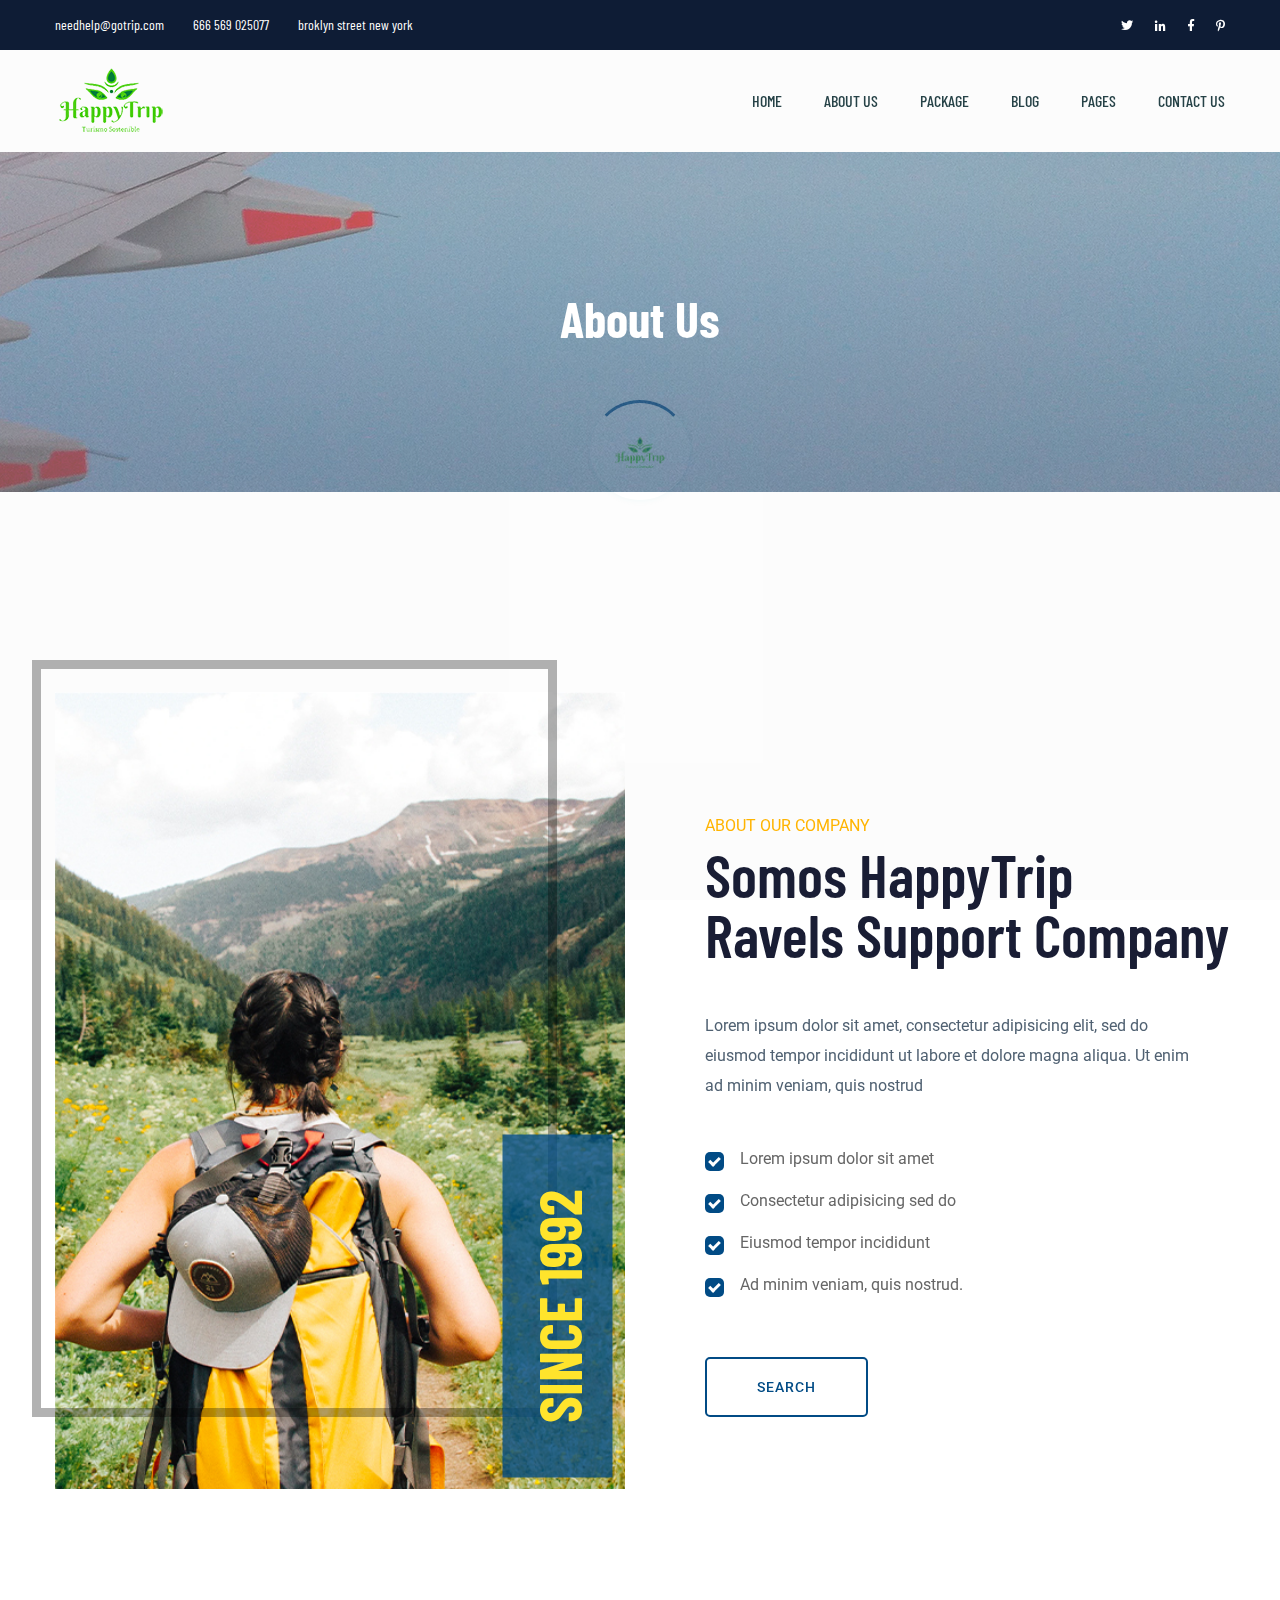
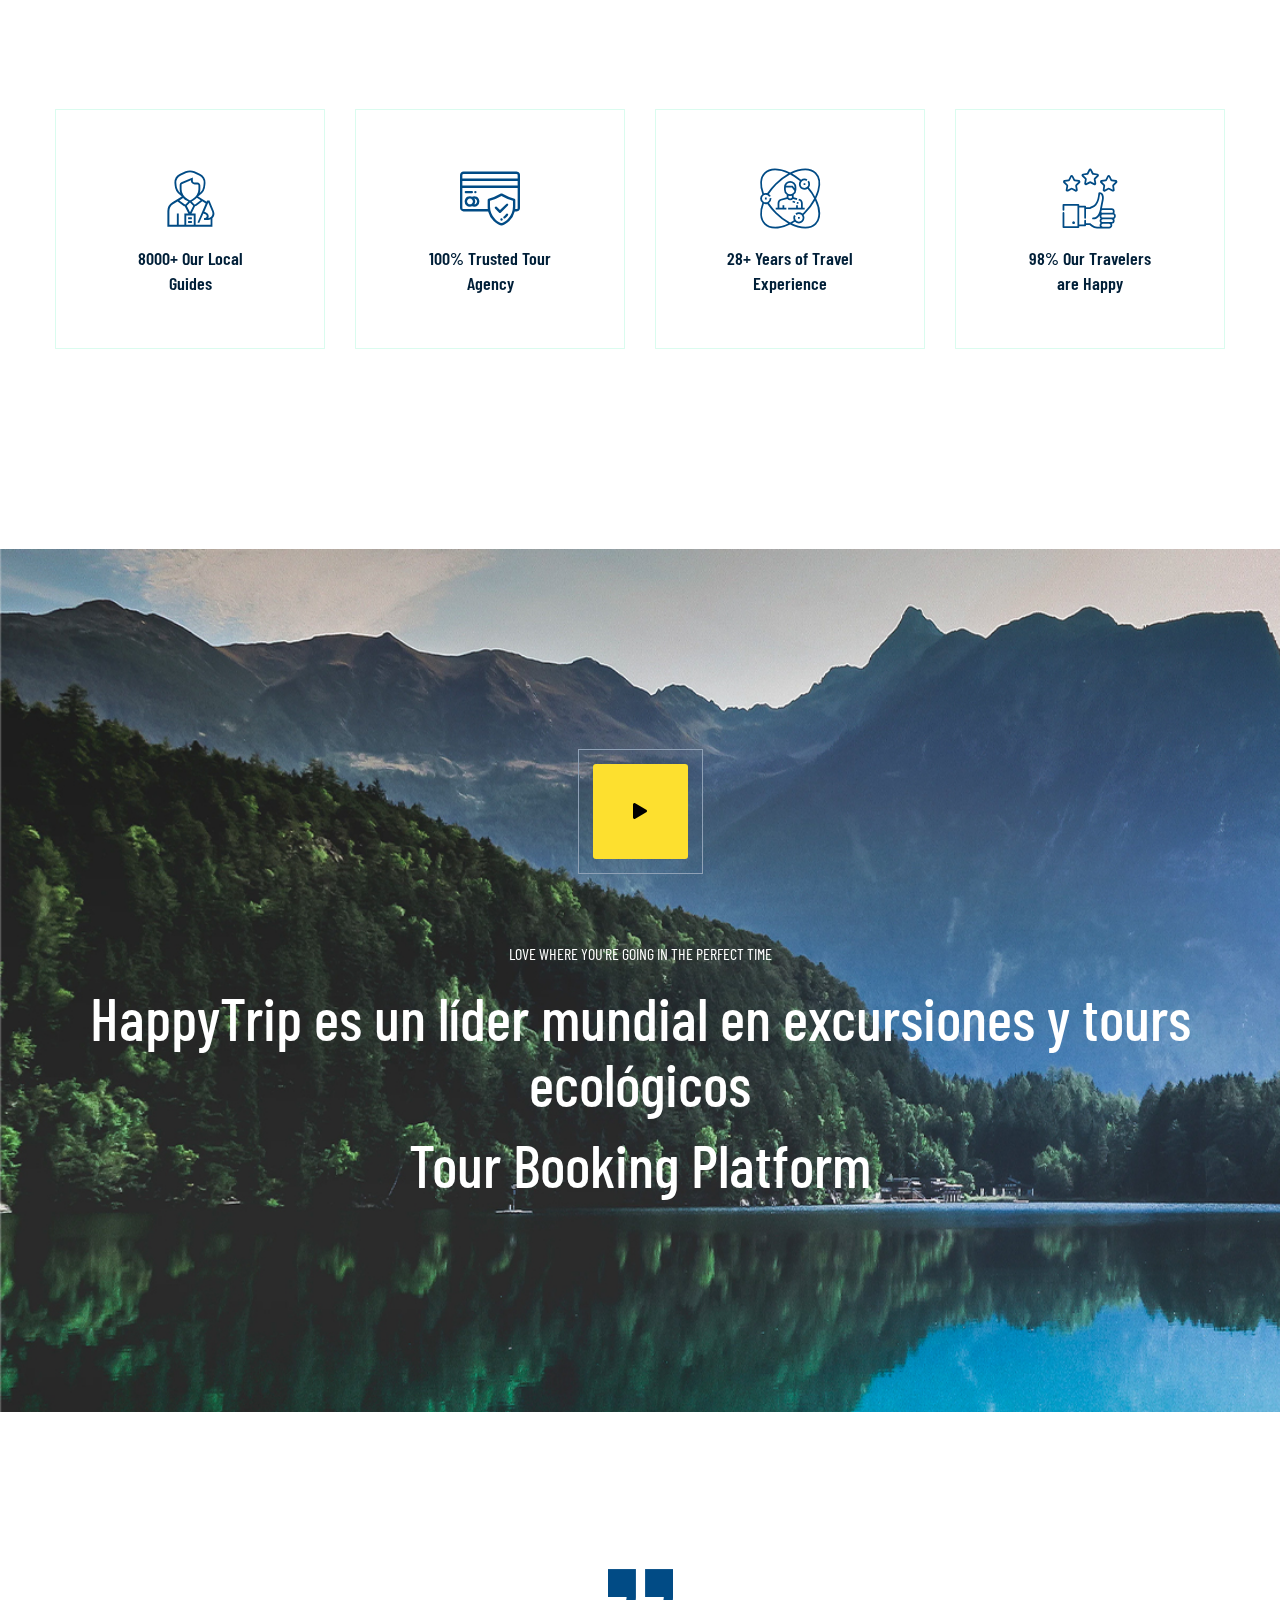
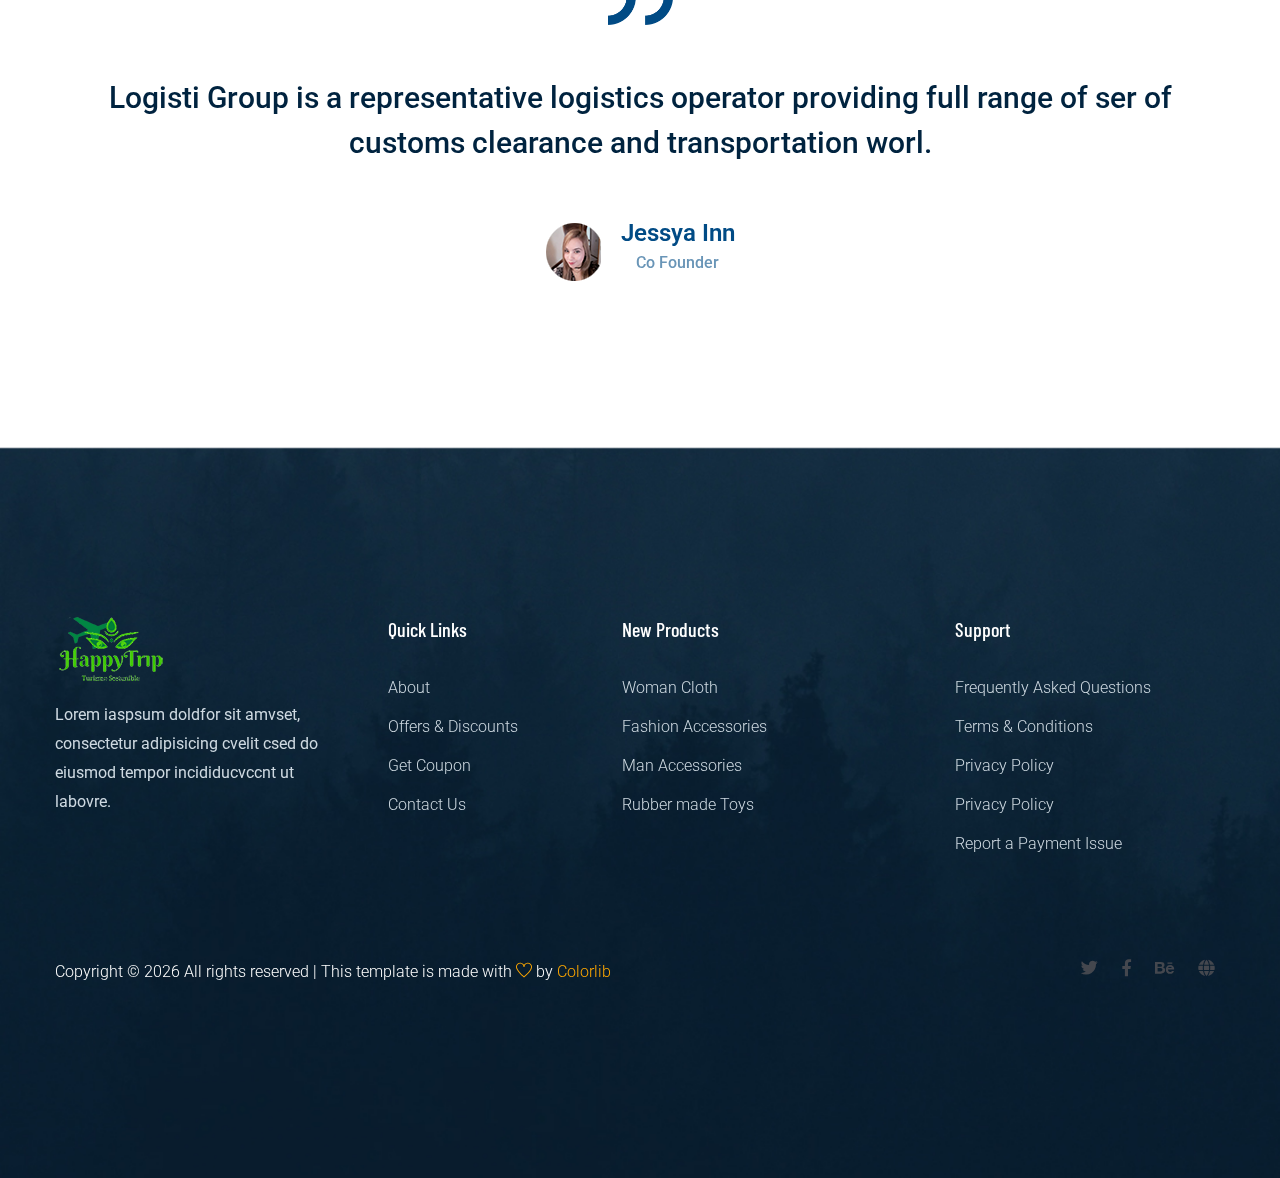
==== about.html @ dbd49edf "firts commit" ====
<!doctype html>
<html class="no-js" lang="zxx">

<head>
    <meta charset="utf-8">
    <meta http-equiv="x-ua-compatible" content="ie=edge">
    <title>Travel HTML-5 Template </title>
    <meta name="description" content="">
    <meta name="viewport" content="width=device-width, initial-scale=1">
    <link rel="manifest" href="site.webmanifest">
    <link rel="shortcut icon" type="image/x-icon" href="assets/img/favicon.ico">

    <!-- CSS here -->
    <link rel="stylesheet" href="assets/css/bootstrap.min.css">
    <link rel="stylesheet" href="assets/css/owl.carousel.min.css">
    <link rel="stylesheet" href="assets/css/flaticon.css">
    <link rel="stylesheet" href="assets/css/slicknav.css">
    <link rel="stylesheet" href="assets/css/animate.min.css">
    <link rel="stylesheet" href="assets/css/magnific-popup.css">
    <link rel="stylesheet" href="assets/css/fontawesome-all.min.css">
    <link rel="stylesheet" href="assets/css/themify-icons.css">
    <link rel="stylesheet" href="assets/css/slick.css">
    <link rel="stylesheet" href="assets/css/nice-select.css">
    <link rel="stylesheet" href="assets/css/style.css">
</head>

<body>
    <!-- Preloader Start -->
    <div id="preloader-active">
        <div class="preloader d-flex align-items-center justify-content-center">
            <div class="preloader-inner position-relative">
                <div class="preloader-circle"></div>
                <div class="preloader-img pere-text">
                    <img src="assets/img/logo/logo.png" alt="">
                </div>
            </div>
        </div>
    </div>
    <!-- Preloader Start -->
    <header>
        <!-- Header Start -->
        <div class="header-area">
            <div class="main-header ">
                <div class="header-top top-bg d-none d-lg-block">
                    <div class="container">
                        <div class="row justify-content-between align-items-center">
                            <div class="col-lg-8">
                                <div class="header-info-left">
                                    <ul>
                                        <li>needhelp@gotrip.com</li>
                                        <li>666 569 025077</li>
                                        <li>broklyn street new york</li>
                                    </ul>
                                </div>
                            </div>
                            <div class="col-lg-4">
                                <div class="header-info-right f-right">
                                    <ul class="header-social">
                                        <li><a href="#"><i class="fab fa-twitter"></i></a></li>
                                        <li><a href="#"><i class="fab fa-linkedin-in"></i></a></li>
                                        <li><a href="#"><i class="fab fa-facebook-f"></i></a></li>
                                        <li> <a href="#"><i class="fab fa-pinterest-p"></i></a></li>
                                    </ul>
                                </div>
                            </div>
                        </div>
                    </div>
                </div>
                <div class="header-bottom  header-sticky">
                    <div class="container">
                        <div class="row align-items-center">
                            <!-- Logo -->
                            <div class="col-xl-2 col-lg-2 col-md-1">
                                <div class="logo">
                                    <a href="index.html"><img src="assets/img/logo/logo.png" alt=""></a>
                                </div>
                            </div>
                            <div class="col-xl-10 col-lg-10 col-md-10">
                                <!-- Main-menu -->
                                <div class="main-menu f-right d-none d-lg-block">
                                    <nav>
                                        <ul id="navigation">
                                            <li><a href="index.html">Home</a></li>
                                            <li><a href="about.html">About US</a></li>
                                            <li><a href="packages.html">Package</a></li>
                                            <li><a href="blog.html">Blog</a>
                                                <ul class="submenu">
                                                    <li><a href="blog.html">Blog</a></li>
                                                    <li><a href="single-blog.html">Blog Details</a></li>
                                                </ul>
                                            </li>
                                            <li><a href="#">Pages</a>
                                                <ul class="submenu">
                                                    <li><a href="elements.html">Element</a></li>
                                                </ul>
                                            </li>
                                            <li><a href="contact.html">Contact Us</a></li>
                                        </ul>
                                    </nav>
                                </div>
                            </div>
                            <!-- Mobile Menu -->
                            <div class="col-12">
                                <div class="mobile_menu d-block d-lg-none"></div>
                            </div>
                        </div>
                    </div>
                </div>
            </div>
        </div>
        <!-- Header End -->
    </header>

    <main>

        <!-- slider Area Start-->
        <div class="slider-area ">
            <!-- Mobile Menu -->
            <div class="single-slider slider-height2 d-flex align-items-center" data-background="assets/img/hero/about.jpg">
                <div class="container">
                    <div class="row">
                        <div class="col-xl-12">
                            <div class="hero-cap text-center">
                                <h2>About Us</h2>
                            </div>
                        </div>
                    </div>
                </div>
            </div>
        </div>
        <!-- slider Area End-->
        <!-- Support Company Start-->
        <div class="support-company-area servic-padding fix">
            <div class="container">
                <div class="row align-items-center">
                    <div class="col-xl-6 col-lg-6">
                        <div class="support-location-img mb-50">
                            <img src="assets/img/service/support-img.jpg" alt="">
                            <div class="support-img-cap">
                                <span>Since 1992</span>
                            </div>
                        </div>
                    </div>
                    <div class="col-xl-6 col-lg-6">
                        <div class="right-caption">
                            <!-- Section Tittle -->
                            <div class="section-tittle section-tittle2">
                                <span>About Our Company</span>
                                <h2>Somos HappyTrip <br>Ravels Support Company</h2>
                            </div>
                            <div class="support-caption">
                                <p>Lorem ipsum dolor sit amet, consectetur adipisicing elit, sed do eiusmod tempor incididunt ut labore et dolore magna aliqua. Ut enim ad minim veniam, quis nostrud</p>
                                <div class="select-suport-items">
                                    <label class="single-items">Lorem ipsum dolor sit amet
                                        <input type="checkbox" checked="checked active">
                                        <span class="checkmark"></span>
                                    </label>
                                    <label class="single-items">Consectetur adipisicing sed do
                                        <input type="checkbox" checked="checked active">
                                        <span class="checkmark"></span>
                                    </label>
                                    <label class="single-items">Eiusmod tempor incididunt
                                        <input type="checkbox" checked="checked active">
                                        <span class="checkmark"></span>
                                    </label>
                                    <label class="single-items">Ad minim veniam, quis nostrud.
                                        <input type="checkbox" checked="checked active">
                                        <span class="checkmark"></span>
                                    </label>
                                </div>
                                <a href="#" class="btn border-btn">Search</a>
                            </div>
                        </div>
                    </div>
                </div>
            </div>
        </div>
        <!-- Support Company End-->
        <!-- Our Services Start -->
        <div class="our-services place-padding">
            <div class="container">
                <div class="row d-flex justify-contnet-center">
                    <div class="col-xl-3 col-lg-3 col-md-3 col-sm-6">
                        <div class="single-services text-center mb-30">
                            <div class="services-ion">
                                <span class="flaticon-tour"></span>
                            </div>
                            <div class="services-cap">
                                <h5>8000+ Our Local<br>Guides</h5>
                            </div>
                        </div>
                    </div>
                    <div class="col-xl-3 col-lg-3 col-md-3 col-sm-6">
                        <div class="single-services text-center mb-30">
                            <div class="services-ion">
                                <span class="flaticon-pay"></span>
                            </div>
                            <div class="services-cap">
                                <h5>100% Trusted Tour<br>Agency</h5>
                            </div>
                        </div>
                    </div>
                    <div class="col-xl-3 col-lg-3 col-md-3 col-sm-6">
                        <div class="single-services text-center mb-30">
                            <div class="services-ion">
                                <span class="flaticon-experience"></span>
                            </div>
                            <div class="services-cap">
                                <h5>28+ Years of Travel<br>Experience</h5>
                            </div>
                        </div>
                    </div>
                    <div class="col-xl-3 col-lg-3 col-md-3 col-sm-6">
                        <div class="single-services text-center mb-30">
                            <div class="services-ion">
                                <span class="flaticon-good"></span>
                            </div>
                            <div class="services-cap">
                                <h5>98% Our Travelers<br>are Happy</h5>
                            </div>
                        </div>
                    </div>
                </div>
            </div>
        </div>
        <!-- Our Services End -->
        <!-- Video Start Arera -->
        <div class="video-area video-bg pt-200 pb-200" data-background="assets/img/service/video-bg.jpg">
            <div class="container">
                <div class="row">
                    <div class="col-xl-12">
                        <div class="video-caption text-center">
                            <div class="video-icon">
                                <a class="popup-video" href="https://www.youtube.com/watch?v=1aP-TXUpNoU" tabindex="0"><i class="fas fa-play"></i></a>
                            </div>
                            <p class="pera1">Love where you're going in the perfect time</p>
                            <p class="pera2">HappyTrip es un líder mundial en excursiones y tours ecológicos</p>
                            <p class="pera3"> Tour Booking Platform</p>
                        </div>
                    </div>
                </div>
            </div>
        </div>
        <!-- Video Start End -->
        <!-- Testimonial Start -->
        <div class="testimonial-area testimonial-padding">
            <div class="container ">
                <div class="row d-flex justify-content-center">
                    <div class="col-xl-11 col-lg-11 col-md-9">
                        <div class="h1-testimonial-active">
                            <!-- Single Testimonial -->
                            <div class="single-testimonial text-center">
                                <!-- Testimonial Content -->
                                <div class="testimonial-caption ">
                                    <div class="testimonial-top-cap">
                                        <img src="assets/img/icon/testimonial.png" alt="">
                                        <p>Logisti Group is a representative logistics operator providing full range of ser of customs clearance and transportation worl.</p>
                                    </div>
                                    <!-- founder -->
                                    <div class="testimonial-founder d-flex align-items-center justify-content-center">
                                        <div class="founder-img">
                                            <img src="assets/img/testmonial/Homepage_testi.png" alt="">
                                        </div>
                                        <div class="founder-text founder-text2">
                                            <span>Jessya Inn</span>
                                            <p>Co Founder</p>
                                        </div>
                                    </div>
                                </div>
                            </div>
                            <!-- Single Testimonial -->
                            <div class="single-testimonial text-center">
                                <!-- Testimonial Content -->
                                <div class="testimonial-caption ">
                                    <div class="testimonial-top-cap">
                                        <img src="assets/img/icon/testimonial.png" alt="">
                                        <p>Logisti Group is a representative logistics operator providing full range of ser of customs clearance and transportation worl.</p>
                                    </div>
                                    <!-- founder -->
                                    <div class="testimonial-founder d-flex align-items-center justify-content-center">
                                        <div class="founder-img">
                                            <img src="assets/img/testmonial/Homepage_testi.png" alt="">
                                        </div>
                                        <div class="founder-text founder-text2">
                                            <span>Jessya Inn</span>
                                            <p>Co Founder</p>
                                        </div>
                                    </div>
                                </div>
                            </div>
                        </div>
                    </div>
                </div>
            </div>
        </div>
        <!-- Testimonial End -->
    </main>
    <footer>

        <!-- Footer Start-->
        <div class="footer-area footer-padding footer-bg" data-background="assets/img/service/footer_bg.jpg">
            <div class="container">
                <div class="row d-flex justify-content-between">
                    <div class="col-xl-3 col-lg-3 col-md-5 col-sm-6">
                        <div class="single-footer-caption mb-50">
                            <div class="single-footer-caption mb-30">
                                <!-- logo -->
                                <div class="footer-logo">
                                    <a href="index.html"><img src="assets/img/logo/logo2_footer.png" alt=""></a>
                                </div>
                                <div class="footer-tittle">
                                    <div class="footer-pera">
                                        <p>Lorem iaspsum doldfor sit amvset, consectetur adipisicing cvelit csed do eiusmod tempor incididucvccnt ut labovre.</p>
                                    </div>
                                </div>
                            </div>
                        </div>
                    </div>
                    <div class="col-xl-2 col-lg-3 col-md-3 col-sm-5">
                        <div class="single-footer-caption mb-50">
                            <div class="footer-tittle">
                                <h4>Quick Links</h4>
                                <ul>
                                    <li><a href="#">About</a></li>
                                    <li><a href="#"> Offers & Discounts</a></li>
                                    <li><a href="#"> Get Coupon</a></li>
                                    <li><a href="#">  Contact Us</a></li>
                                </ul>
                            </div>
                        </div>
                    </div>
                    <div class="col-xl-3 col-lg-3 col-md-4 col-sm-7">
                        <div class="single-footer-caption mb-50">
                            <div class="footer-tittle">
                                <h4>New Products</h4>
                                <ul>
                                    <li><a href="#">Woman Cloth</a></li>
                                    <li><a href="#">Fashion Accessories</a></li>
                                    <li><a href="#"> Man Accessories</a></li>
                                    <li><a href="#"> Rubber made Toys</a></li>
                                </ul>
                            </div>
                        </div>
                    </div>
                    <div class="col-xl-3 col-lg-3 col-md-5 col-sm-7">
                        <div class="single-footer-caption mb-50">
                            <div class="footer-tittle">
                                <h4>Support</h4>
                                <ul>
                                    <li><a href="#">Frequently Asked Questions</a></li>
                                    <li><a href="#">Terms & Conditions</a></li>
                                    <li><a href="#">Privacy Policy</a></li>
                                    <li><a href="#">Privacy Policy</a></li>
                                    <li><a href="#">Report a Payment Issue</a></li>
                                </ul>
                            </div>
                        </div>
                    </div>
                </div>
                <!-- Footer bottom -->
                <div class="row pt-padding">
                    <div class="col-xl-7 col-lg-7 col-md-7">
                        <div class="footer-copy-right">
                            <p>
                                <!-- Link back to Colorlib can't be removed. Template is licensed under CC BY 3.0. -->
                                Copyright &copy;
                                <script>
                                    document.write(new Date().getFullYear());
                                </script> All rights reserved | This template is made with <i class="ti-heart" aria-hidden="true"></i> by <a href="https://colorlib.com" target="_blank">Colorlib</a>
                                <!-- Link back to Colorlib can't be removed. Template is licensed under CC BY 3.0. -->
                            </p>
                        </div>
                    </div>
                    <div class="col-xl-5 col-lg-5 col-md-5">
                        <!-- social -->
                        <div class="footer-social f-right">
                            <a href="#"><i class="fab fa-twitter"></i></a>
                            <a href="#"><i class="fab fa-facebook-f"></i></a>
                            <a href="#"><i class="fab fa-behance"></i></a>
                            <a href="#"><i class="fas fa-globe"></i></a>
                        </div>
                    </div>
                </div>
            </div>
        </div>
        <!-- Footer End-->

    </footer>

    <!-- JS here -->

    <!-- All JS Custom Plugins Link Here here -->
    <script src="./assets/js/vendor/modernizr-3.5.0.min.js"></script>

    <!-- Jquery, Popper, Bootstrap -->
    <script src="./assets/js/vendor/jquery-1.12.4.min.js"></script>
    <script src="./assets/js/popper.min.js"></script>
    <script src="./assets/js/bootstrap.min.js"></script>
    <!-- Jquery Mobile Menu -->
    <script src="./assets/js/jquery.slicknav.min.js"></script>

    <!-- Jquery Slick , Owl-Carousel Plugins -->
    <script src="./assets/js/owl.carousel.min.js"></script>
    <script src="./assets/js/slick.min.js"></script>
    <!-- One Page, Animated-HeadLin -->
    <script src="./assets/js/wow.min.js"></script>
    <script src="./assets/js/animated.headline.js"></script>
    <script src="./assets/js/jquery.magnific-popup.js"></script>

    <!-- Scrollup, nice-select, sticky -->
    <script src="./assets/js/jquery.scrollUp.min.js"></script>
    <script src="./assets/js/jquery.nice-select.min.js"></script>
    <script src="./assets/js/jquery.sticky.js"></script>

    <!-- contact js -->
    <script src="./assets/js/contact.js"></script>
    <script src="./assets/js/jquery.form.js"></script>
    <script src="./assets/js/jquery.validate.min.js"></script>
    <script src="./assets/js/mail-script.js"></script>
    <script src="./assets/js/jquery.ajaxchimp.min.js"></script>

    <!-- Jquery Plugins, main Jquery -->
    <script src="./assets/js/plugins.js"></script>
    <script src="./assets/js/main.js"></script>

</body>

</html>
---- assets/css/flaticon.css ----
/*
  	Flaticon icon font: Flaticon
  	Creation date: 24/02/2020 10:25
  	*/

@font-face {
  font-family: "Flaticon";
  src: url("../fonts/Flaticon.eot");
  src: url("../fonts/Flaticon.eot?#iefix") format("embedded-opentype"),
       url("../fonts/Flaticon.woff2") format("woff2"),
       url("../fonts/Flaticon.woff") format("woff"),
       url("../fonts/Flaticon.ttf") format("truetype"),
       url("../fonts/Flaticon.svg#Flaticon") format("svg");
  font-weight: normal;
  font-style: normal;
}

@media screen and (-webkit-min-device-pixel-ratio:0) {
  @font-face {
    font-family: "Flaticon";
    src: url("../fonts/Flaticon.svg#Flaticon") format("svg");
  }
}

[class^="flaticon-"]:before, [class*=" flaticon-"]:before,
[class^="flaticon-"]:after, [class*=" flaticon-"]:after {   
  font-family: Flaticon;
font-style: normal;

}

.flaticon-tour:before { content: "\f100"; }
.flaticon-pay:before { content: "\f101"; }
.flaticon-experience:before { content: "\f102"; }
.flaticon-good:before { content: "\f103"; }
.flaticon-quote:before { content: "\f104"; }
.flaticon-arrow:before { content: "\f105"; }
---- assets/css/themify-icons.css ----
@font-face {
	font-family: 'themify';
	src:url('../fonts/themify.eot?-fvbane');


	src:url('../fonts/themify.eot?#iefix-fvbane') format('embedded-opentype'),
		url('../fonts/themify.woff?-fvbane') format('woff'),
		url('../fonts/themify.ttf?-fvbane') format('truetype'),
		url('../fonts/themify.svg?-fvbane#themify') format('svg');
	font-weight: normal;
	font-style: normal;
}

[class^="ti-"], [class*=" ti-"] {
	font-family: 'themify';
	speak: none;
	font-style: normal;
	font-weight: normal;
	font-variant: normal;
	text-transform: none;
	line-height: 1;

	/* Better Font Rendering =========== */
	-webkit-font-smoothing: antialiased;
	-moz-osx-font-smoothing: grayscale;
}

.ti-wand:before {
	content: "\e600";
}
.ti-volume:before {
	content: "\e601";
}
.ti-user:before {
	content: "\e602";
}
.ti-unlock:before {
	content: "\e603";
}
.ti-unlink:before {
	content: "\e604";
}
.ti-trash:before {
	content: "\e605";
}
.ti-thought:before {
	content: "\e606";
}
.ti-target:before {
	content: "\e607";
}
.ti-tag:before {
	content: "\e608";
}
.ti-tablet:before {
	content: "\e609";
}
.ti-star:before {
	content: "\e60a";
}
.ti-spray:before {
	content: "\e60b";
}
.ti-signal:before {
	content: "\e60c";
}
.ti-shopping-cart:before {
	content: "\e60d";
}
.ti-shopping-cart-full:before {
	content: "\e60e";
}
.ti-settings:before {
	content: "\e60f";
}
.ti-search:before {
	content: "\e610";
}
.ti-zoom-in:before {
	content: "\e611";
}
.ti-zoom-out:before {
	content: "\e612";
}
.ti-cut:before {
	content: "\e613";
}
.ti-ruler:before {
	content: "\e614";
}
.ti-ruler-pencil:before {
	content: "\e615";
}
.ti-ruler-alt:before {
	content: "\e616";
}
.ti-bookmark:before {
	content: "\e617";
}
.ti-bookmark-alt:before {
	content: "\e618";
}
.ti-reload:before {
	content: "\e619";
}
.ti-plus:before {
	content: "\e61a";
}
.ti-pin:before {
	content: "\e61b";
}
.ti-pencil:before {
	content: "\e61c";
}
.ti-pencil-alt:before {
	content: "\e61d";
}
.ti-paint-roller:before {
	content: "\e61e";
}
.ti-paint-bucket:before {
	content: "\e61f";
}
.ti-na:before {
	content: "\e620";
}
.ti-mobile:before {
	content: "\e621";
}
.ti-minus:before {
	content: "\e622";
}
.ti-medall:before {
	content: "\e623";
}
.ti-medall-alt:before {
	content: "\e624";
}
.ti-marker:before {
	content: "\e625";
}
.ti-marker-alt:before {
	content: "\e626";
}
.ti-arrow-up:before {
	content: "\e627";
}
.ti-arrow-right:before {
	content: "\e628";
}
.ti-arrow-left:before {
	content: "\e629";
}
.ti-arrow-down:before {
	content: "\e62a";
}
.ti-lock:before {
	content: "\e62b";
}
.ti-location-arrow:before {
	content: "\e62c";
}
.ti-link:before {
	content: "\e62d";
}
.ti-layout:before {
	content: "\e62e";
}
.ti-layers:before {
	content: "\e62f";
}
.ti-layers-alt:before {
	content: "\e630";
}
.ti-key:before {
	content: "\e631";
}
.ti-import:before {
	content: "\e632";
}
.ti-image:before {
	content: "\e633";
}
.ti-heart:before {
	content: "\e634";
}
.ti-heart-broken:before {
	content: "\e635";
}
.ti-hand-stop:before {
	content: "\e636";
}
.ti-hand-open:before {
	content: "\e637";
}
.ti-hand-drag:before {
	content: "\e638";
}
.ti-folder:before {
	content: "\e639";
}
.ti-flag:before {
	content: "\e63a";
}
.ti-flag-alt:before {
	content: "\e63b";
}
.ti-flag-alt-2:before {
	content: "\e63c";
}
.ti-eye:before {
	content: "\e63d";
}
.ti-export:before {
	content: "\e63e";
}
.ti-exchange-vertical:before {
	content: "\e63f";
}
.ti-desktop:before {
	content: "\e640";
}
.ti-cup:before {
	content: "\e641";
}
.ti-crown:before {
	content: "\e642";
}
.ti-comments:before {
	content: "\e643";
}
.ti-comment:before {
	content: "\e644";
}
.ti-comment-alt:before {
	content: "\e645";
}
.ti-close:before {
	content: "\e646";
}
.ti-clip:before {
	content: "\e647";
}
.ti-angle-up:before {
	content: "\e648";
}
.ti-angle-right:before {
	content: "\e649";
}
.ti-angle-left:before {
	content: "\e64a";
}
.ti-angle-down:before {
	content: "\e64b";
}
.ti-check:before {
	content: "\e64c";
}
.ti-check-box:before {
	content: "\e64d";
}
.ti-camera:before {
	content: "\e64e";
}
.ti-announcement:before {
	content: "\e64f";
}
.ti-brush:before {
	content: "\e650";
}
.ti-briefcase:before {
	content: "\e651";
}
.ti-bolt:before {
	content: "\e652";
}
.ti-bolt-alt:before {
	content: "\e653";
}
.ti-blackboard:before {
	content: "\e654";
}
.ti-bag:before {
	content: "\e655";
}
.ti-move:before {
	content: "\e656";
}
.ti-arrows-vertical:before {
	content: "\e657";
}
.ti-arrows-horizontal:before {
	content: "\e658";
}
.ti-fullscreen:before {
	content: "\e659";
}
.ti-arrow-top-right:before {
	content: "\e65a";
}
.ti-arrow-top-left:before {
	content: "\e65b";
}
.ti-arrow-circle-up:before {
	content: "\e65c";
}
.ti-arrow-circle-right:before {
	content: "\e65d";
}
.ti-arrow-circle-left:before {
	content: "\e65e";
}
.ti-arrow-circle-down:before {
	content: "\e65f";
}
.ti-angle-double-up:before {
	content: "\e660";
}
.ti-angle-double-right:before {
	content: "\e661";
}
.ti-angle-double-left:before {
	content: "\e662";
}
.ti-angle-double-down:before {
	content: "\e663";
}
.ti-zip:before {
	content: "\e664";
}
.ti-world:before {
	content: "\e665";
}
.ti-wheelchair:before {
	content: "\e666";
}
.ti-view-list:before {
	content: "\e667";
}
.ti-view-list-alt:before {
	content: "\e668";
}
.ti-view-grid:before {
	content: "\e669";
}
.ti-uppercase:before {
	content: "\e66a";
}
.ti-upload:before {
	content: "\e66b";
}
.ti-underline:before {
	content: "\e66c";
}
.ti-truck:before {
	content: "\e66d";
}
.ti-timer:before {
	content: "\e66e";
}
.ti-ticket:before {
	content: "\e66f";
}
.ti-thumb-up:before {
	content: "\e670";
}
.ti-thumb-down:before {
	content: "\e671";
}
.ti-text:before {
	content: "\e672";
}
.ti-stats-up:before {
	content: "\e673";
}
.ti-stats-down:before {
	content: "\e674";
}
.ti-split-v:before {
	content: "\e675";
}
.ti-split-h:before {
	content: "\e676";
}
.ti-smallcap:before {
	content: "\e677";
}
.ti-shine:before {
	content: "\e678";
}
.ti-shift-right:before {
	content: "\e679";
}
.ti-shift-left:before {
	content: "\e67a";
}
.ti-shield:before {
	content: "\e67b";
}
.ti-notepad:before {
	content: "\e67c";
}
.ti-server:before {
	content: "\e67d";
}
.ti-quote-right:before {
	content: "\e67e";
}
.ti-quote-left:before {
	content: "\e67f";
}
.ti-pulse:before {
	content: "\e680";
}
.ti-printer:before {
	content: "\e681";
}
.ti-power-off:before {
	content: "\e682";
}
.ti-plug:before {
	content: "\e683";
}
.ti-pie-chart:before {
	content: "\e684";
}
.ti-paragraph:before {
	content: "\e685";
}
.ti-panel:before {
	content: "\e686";
}
.ti-package:before {
	content: "\e687";
}
.ti-music:before {
	content: "\e688";
}
.ti-music-alt:before {
	content: "\e689";
}
.ti-mouse:before {
	content: "\e68a";
}
.ti-mouse-alt:before {
	content: "\e68b";
}
.ti-money:before {
	content: "\e68c";
}
.ti-microphone:before {
	content: "\e68d";
}
.ti-menu:before {
	content: "\e68e";
}
.ti-menu-alt:before {
	content: "\e68f";
}
.ti-map:before {
	content: "\e690";
}
.ti-map-alt:before {
	content: "\e691";
}
.ti-loop:before {
	content: "\e692";
}
.ti-location-pin:before {
	content: "\e693";
}
.ti-list:before {
	content: "\e694";
}
.ti-light-bulb:before {
	content: "\e695";
}
.ti-Italic:before {
	content: "\e696";
}
.ti-info:before {
	content: "\e697";
}
.ti-infinite:before {
	content: "\e698";
}
.ti-id-badge:before {
	content: "\e699";
}
.ti-hummer:before {
	content: "\e69a";
}
.ti-home:before {
	content: "\e69b";
}
.ti-help:before {
	content: "\e69c";
}
.ti-headphone:before {
	content: "\e69d";
}
.ti-harddrives:before {
	content: "\e69e";
}
.ti-harddrive:before {
	content: "\e69f";
}
.ti-gift:before {
	content: "\e6a0";
}
.ti-game:before {
	content: "\e6a1";
}
.ti-filter:before {
	content: "\e6a2";
}
.ti-files:before {
	content: "\e6a3";
}
.ti-file:before {
	content: "\e6a4";
}
.ti-eraser:before {
	content: "\e6a5";
}
.ti-envelope:before {
	content: "\e6a6";
}
.ti-download:before {
	content: "\e6a7";
}
.ti-direction:before {
	content: "\e6a8";
}
.ti-direction-alt:before {
	content: "\e6a9";
}
.ti-dashboard:before {
	content: "\e6aa";
}
.ti-control-stop:before {
	content: "\e6ab";
}
.ti-control-shuffle:before {
	content: "\e6ac";
}
.ti-control-play:before {
	content: "\e6ad";
}
.ti-control-pause:before {
	content: "\e6ae";
}
.ti-control-forward:before {
	content: "\e6af";
}
.ti-control-backward:before {
	content: "\e6b0";
}
.ti-cloud:before {
	content: "\e6b1";
}
.ti-cloud-up:before {
	content: "\e6b2";
}
.ti-cloud-down:before {
	content: "\e6b3";
}
.ti-clipboard:before {
	content: "\e6b4";
}
.ti-car:before {
	content: "\e6b5";
}
.ti-calendar:before {
	content: "\e6b6";
}
.ti-book:before {
	content: "\e6b7";
}
.ti-bell:before {
	content: "\e6b8";
}
.ti-basketball:before {
	content: "\e6b9";
}
.ti-bar-chart:before {
	content: "\e6ba";
}
.ti-bar-chart-alt:before {
	content: "\e6bb";
}
.ti-back-right:before {
	content: "\e6bc";
}
.ti-back-left:before {
	content: "\e6bd";
}
.ti-arrows-corner:before {
	content: "\e6be";
}
.ti-archive:before {
	content: "\e6bf";
}
.ti-anchor:before {
	content: "\e6c0";
}
.ti-align-right:before {
	content: "\e6c1";
}
.ti-align-left:before {
	content: "\e6c2";
}
.ti-align-justify:before {
	content: "\e6c3";
}
.ti-align-center:before {
	content: "\e6c4";
}
.ti-alert:before {
	content: "\e6c5";
}
.ti-alarm-clock:before {
	content: "\e6c6";
}
.ti-agenda:before {
	content: "\e6c7";
}
.ti-write:before {
	content: "\e6c8";
}
.ti-window:before {
	content: "\e6c9";
}
.ti-widgetized:before {
	content: "\e6ca";
}
.ti-widget:before {
	content: "\e6cb";
}
.ti-widget-alt:before {
	content: "\e6cc";
}
.ti-wallet:before {
	content: "\e6cd";
}
.ti-video-clapper:before {
	content: "\e6ce";
}
.ti-video-camera:before {
	content: "\e6cf";
}
.ti-vector:before {
	content: "\e6d0";
}
.ti-themify-logo:before {
	content: "\e6d1";
}
.ti-themify-favicon:before {
	content: "\e6d2";
}
.ti-themify-favicon-alt:before {
	content: "\e6d3";
}
.ti-support:before {
	content: "\e6d4";
}
.ti-stamp:before {
	content: "\e6d5";
}
.ti-split-v-alt:before {
	content: "\e6d6";
}
.ti-slice:before {
	content: "\e6d7";
}
.ti-shortcode:before {
	content: "\e6d8";
}
.ti-shift-right-alt:before {
	content: "\e6d9";
}
.ti-shift-left-alt:before {
	content: "\e6da";
}
.ti-ruler-alt-2:before {
	content: "\e6db";
}
.ti-receipt:before {
	content: "\e6dc";
}
.ti-pin2:before {
	content: "\e6dd";
}
.ti-pin-alt:before {
	content: "\e6de";
}
.ti-pencil-alt2:before {
	content: "\e6df";
}
.ti-palette:before {
	content: "\e6e0";
}
.ti-more:before {
	content: "\e6e1";
}
.ti-more-alt:before {
	content: "\e6e2";
}
.ti-microphone-alt:before {
	content: "\e6e3";
}
.ti-magnet:before {
	content: "\e6e4";
}
.ti-line-double:before {
	content: "\e6e5";
}
.ti-line-dotted:before {
	content: "\e6e6";
}
.ti-line-dashed:before {
	content: "\e6e7";
}
.ti-layout-width-full:before {
	content: "\e6e8";
}
.ti-layout-width-default:before {
	content: "\e6e9";
}
.ti-layout-width-default-alt:before {
	content: "\e6ea";
}
.ti-layout-tab:before {
	content: "\e6eb";
}
.ti-layout-tab-window:before {
	content: "\e6ec";
}
.ti-layout-tab-v:before {
	content: "\e6ed";
}
.ti-layout-tab-min:before {
	content: "\e6ee";
}
.ti-layout-slider:before {
	content: "\e6ef";
}
.ti-layout-slider-alt:before {
	content: "\e6f0";
}
.ti-layout-sidebar-right:before {
	content: "\e6f1";
}
.ti-layout-sidebar-none:before {
	content: "\e6f2";
}
.ti-layout-sidebar-left:before {
	content: "\e6f3";
}
.ti-layout-placeholder:before {
	content: "\e6f4";
}
.ti-layout-menu:before {
	content: "\e6f5";
}
.ti-layout-menu-v:before {
	content: "\e6f6";
}
.ti-layout-menu-separated:before {
	content: "\e6f7";
}
.ti-layout-menu-full:before {
	content: "\e6f8";
}
.ti-layout-media-right-alt:before {
	content: "\e6f9";
}
.ti-layout-media-right:before {
	content: "\e6fa";
}
.ti-layout-media-overlay:before {
	content: "\e6fb";
}
.ti-layout-media-overlay-alt:before {
	content: "\e6fc";
}
.ti-layout-media-overlay-alt-2:before {
	content: "\e6fd";
}
.ti-layout-media-left-alt:before {
	content: "\e6fe";
}
.ti-layout-media-left:before {
	content: "\e6ff";
}
.ti-layout-media-center-alt:before {
	content: "\e700";
}
.ti-layout-media-center:before {
	content: "\e701";
}
.ti-layout-list-thumb:before {
	content: "\e702";
}
.ti-layout-list-thumb-alt:before {
	content: "\e703";
}
.ti-layout-list-post:before {
	content: "\e704";
}
.ti-layout-list-large-image:before {
	content: "\e705";
}
.ti-layout-line-solid:before {
	content: "\e706";
}
.ti-layout-grid4:before {
	content: "\e707";
}
.ti-layout-grid3:before {
	content: "\e708";
}
.ti-layout-grid2:before {
	content: "\e709";
}
.ti-layout-grid2-thumb:before {
	content: "\e70a";
}
.ti-layout-cta-right:before {
	content: "\e70b";
}
.ti-layout-cta-left:before {
	content: "\e70c";
}
.ti-layout-cta-center:before {
	content: "\e70d";
}
.ti-layout-cta-btn-right:before {
	content: "\e70e";
}
.ti-layout-cta-btn-left:before {
	content: "\e70f";
}
.ti-layout-column4:before {
	content: "\e710";
}
.ti-layout-column3:before {
	content: "\e711";
}
.ti-layout-column2:before {
	content: "\e712";
}
.ti-layout-accordion-separated:before {
	content: "\e713";
}
.ti-layout-accordion-merged:before {
	content: "\e714";
}
.ti-layout-accordion-list:before {
	content: "\e715";
}
.ti-ink-pen:before {
	content: "\e716";
}
.ti-info-alt:before {
	content: "\e717";
}
.ti-help-alt:before {
	content: "\e718";
}
.ti-headphone-alt:before {
	content: "\e719";
}
.ti-hand-point-up:before {
	content: "\e71a";
}
.ti-hand-point-right:before {
	content: "\e71b";
}
.ti-hand-point-left:before {
	content: "\e71c";
}
.ti-hand-point-down:before {
	content: "\e71d";
}
.ti-gallery:before {
	content: "\e71e";
}
.ti-face-smile:before {
	content: "\e71f";
}
.ti-face-sad:before {
	content: "\e720";
}
.ti-credit-card:before {
	content: "\e721";
}
.ti-control-skip-forward:before {
	content: "\e722";
}
.ti-control-skip-backward:before {
	content: "\e723";
}
.ti-control-record:before {
	content: "\e724";
}
.ti-control-eject:before {
	content: "\e725";
}
.ti-comments-smiley:before {
	content: "\e726";
}
.ti-brush-alt:before {
	content: "\e727";
}
.ti-youtube:before {
	content: "\e728";
}
.ti-vimeo:before {
	content: "\e729";
}
.ti-twitter:before {
	content: "\e72a";
}
.ti-time:before {
	content: "\e72b";
}
.ti-tumblr:before {
	content: "\e72c";
}
.ti-skype:before {
	content: "\e72d";
}
.ti-share:before {
	content: "\e72e";
}
.ti-share-alt:before {
	content: "\e72f";
}
.ti-rocket:before {
	content: "\e730";
}
.ti-pinterest:before {
	content: "\e731";
}
.ti-new-window:before {
	content: "\e732";
}
.ti-microsoft:before {
	content: "\e733";
}
.ti-list-ol:before {
	content: "\e734";
}
.ti-linkedin:before {
	content: "\e735";
}
.ti-layout-sidebar-2:before {
	content: "\e736";
}
.ti-layout-grid4-alt:before {
	content: "\e737";
}
.ti-layout-grid3-alt:before {
	content: "\e738";
}
.ti-layout-grid2-alt:before {
	content: "\e739";
}
.ti-layout-column4-alt:before {
	content: "\e73a";
}
.ti-layout-column3-alt:before {
	content: "\e73b";
}
.ti-layout-column2-alt:before {
	content: "\e73c";
}
.ti-instagram:before {
	content: "\e73d";
}
.ti-google:before {
	content: "\e73e";
}
.ti-github:before {
	content: "\e73f";
}
.ti-flickr:before {
	content: "\e740";
}
.ti-facebook:before {
	content: "\e741";
}
.ti-dropbox:before {
	content: "\e742";
}
.ti-dribbble:before {
	content: "\e743";
}
.ti-apple:before {
	content: "\e744";
}
.ti-android:before {
	content: "\e745";
}
.ti-save:before {
	content: "\e746";
}
.ti-save-alt:before {
	content: "\e747";
}
.ti-yahoo:before {
	content: "\e748";
}
.ti-wordpress:before {
	content: "\e749";
}
.ti-vimeo-alt:before {
	content: "\e74a";
}
.ti-twitter-alt:before {
	content: "\e74b";
}
.ti-tumblr-alt:before {
	content: "\e74c";
}
.ti-trello:before {
	content: "\e74d";
}
.ti-stack-overflow:before {
	content: "\e74e";
}
.ti-soundcloud:before {
	content: "\e74f";
}
.ti-sharethis:before {
	content: "\e750";
}
.ti-sharethis-alt:before {
	content: "\e751";
}
.ti-reddit:before {
	content: "\e752";
}
.ti-pinterest-alt:before {
	content: "\e753";
}
.ti-microsoft-alt:before {
	content: "\e754";
}
.ti-linux:before {
	content: "\e755";
}
.ti-jsfiddle:before {
	content: "\e756";
}
.ti-joomla:before {
	content: "\e757";
}
.ti-html5:before {
	content: "\e758";
}
.ti-flickr-alt:before {
	content: "\e759";
}
.ti-email:before {
	content: "\e75a";
}
.ti-drupal:before {
	content: "\e75b";
}
.ti-dropbox-alt:before {
	content: "\e75c";
}
.ti-css3:before {
	content: "\e75d";
}
.ti-rss:before {
	content: "\e75e";
}
.ti-rss-alt:before {
	content: "\e75f";
}
---- assets/css/nice-select.css ----
.nice-select {
  -webkit-tap-highlight-color: transparent;
  background-color: #fff;
  border-radius: 5px;
  border: solid 1px #e8e8e8;
  box-sizing: border-box;
  clear: both;
  cursor: pointer;
  display: block;
  float: left;
  font-family: inherit;
  font-size: 14px;
  font-weight: normal;
  height: 42px;
  line-height: 40px;
  outline: none;
  padding-left: 18px;
  padding-right: 30px;
  position: relative;
  text-align: left !important;
  -webkit-transition: all 0.2s ease-in-out;
  transition: all 0.2s ease-in-out;
  -webkit-user-select: none;
     -moz-user-select: none;
      -ms-user-select: none;
          user-select: none;
  white-space: nowrap;
  width: auto; }
  .nice-select:hover {
    border-color: #dbdbdb; }
  .nice-select:active, .nice-select.open, .nice-select:focus {
    border-color: #999; }
  .nice-select:after {
    border-bottom: 2px solid #999;
    border-right: 2px solid #999;
    content: '';
    display: block;
    height: 5px;
    margin-top: -4px;
    pointer-events: none;
    position: absolute;
    right: 12px;
    top: 50%;
    -webkit-transform-origin: 66% 66%;
        -ms-transform-origin: 66% 66%;
            transform-origin: 66% 66%;
    -webkit-transform: rotate(45deg);
        -ms-transform: rotate(45deg);
            transform: rotate(45deg);
    -webkit-transition: all 0.15s ease-in-out;
    transition: all 0.15s ease-in-out;
    width: 5px; }
  .nice-select.open:after {
    -webkit-transform: rotate(-135deg);
        -ms-transform: rotate(-135deg);
            transform: rotate(-135deg); }
  .nice-select.open .list {
    opacity: 1;
    pointer-events: auto;
    -webkit-transform: scale(1) translateY(0);
        -ms-transform: scale(1) translateY(0);
            transform: scale(1) translateY(0); }
  .nice-select.disabled {
    border-color: #ededed;
    color: #999;
    pointer-events: none; }
    .nice-select.disabled:after {
      border-color: #cccccc; }
  .nice-select.wide {
    width: 100%; }
    .nice-select.wide .list {
      left: 0 !important;
      right: 0 !important; }
  .nice-select.right {
    float: right; }
    .nice-select.right .list {
      left: auto;
      right: 0; }
  .nice-select.small {
    font-size: 12px;
    height: 36px;
    line-height: 34px; }
    .nice-select.small:after {
      height: 4px;
      width: 4px; }
    .nice-select.small .option {
      line-height: 34px;
      min-height: 34px; }
  .nice-select .list {
    background-color: #fff;
    border-radius: 5px;
    box-shadow: 0 0 0 1px rgba(68, 68, 68, 0.11);
    box-sizing: border-box;
    margin-top: 4px;
    opacity: 0;
    overflow: hidden;
    padding: 0;
    pointer-events: none;
    position: absolute;
    top: 100%;
    left: 0;
    -webkit-transform-origin: 50% 0;
        -ms-transform-origin: 50% 0;
            transform-origin: 50% 0;
    -webkit-transform: scale(0.75) translateY(-21px);
        -ms-transform: scale(0.75) translateY(-21px);
            transform: scale(0.75) translateY(-21px);
    -webkit-transition: all 0.2s cubic-bezier(0.5, 0, 0, 1.25), opacity 0.15s ease-out;
    transition: all 0.2s cubic-bezier(0.5, 0, 0, 1.25), opacity 0.15s ease-out;
    z-index: 9; }
    .nice-select .list:hover .option:not(:hover) {
      background-color: transparent !important; }
  .nice-select .option {
    cursor: pointer;
    font-weight: 400;
    line-height: 40px;
    list-style: none;
    min-height: 40px;
    outline: none;
    padding-left: 18px;
    padding-right: 29px;
    text-align: left;
    -webkit-transition: all 0.2s;
    transition: all 0.2s; }
    .nice-select .option:hover, .nice-select .option.focus, .nice-select .option.selected.focus {
      background-color: #f6f6f6; }
    .nice-select .option.selected {
      font-weight: bold; }
    .nice-select .option.disabled {
      background-color: transparent;
      color: #999;
      cursor: default; }

.no-csspointerevents .nice-select .list {
  display: none; }

.no-csspointerevents .nice-select.open .list {
  display: block; }
---- assets/css/style.css ----
@import url("https://fonts.googleapis.com/css?family=Barlow+Condensed:200,300,400,500,600,700,800,900|Roboto:300,400,500,700,900|Satisfy&display=swap");.white-bg{background:#ffffff}.gray-bg{background:#f5f5f5}.gray-bg{background:#f7f7fd}.white-bg{background:#fff}.black-bg{background:#16161a}.theme-bg{background:#014b85}.brand-bg{background:#f1f4fa}.testimonial-bg{background:#f9fafc}.white-color{color:#fff}.black-color{color:#16161a}.theme-color{color:#014b85}.boxed-btn{background:#fff;color:#014b85 !important;display:inline-block;padding:18px 44px;font-family:"Barlow Condensed";font-size:14px;font-weight:400;border:0;border:1px solid #014b85;letter-spacing:3px;text-align:center;color:#014b85;text-transform:uppercase;cursor:pointer}.boxed-btn:hover{background:#014b85;color:#fff !important;border:1px solid #014b85}.boxed-btn:focus{outline:none}.boxed-btn.large-width{width:220px}[data-overlay]{position:relative;background-size:cover;background-repeat:no-repeat;background-position:center center}[data-overlay]::before{position:absolute;left:0;top:0;right:0;bottom:0;content:""}[data-opacity="1"]::before{opacity:0.1}[data-opacity="2"]::before{opacity:0.2}[data-opacity="3"]::before{opacity:0.3}[data-opacity="4"]::before{opacity:0.4}[data-opacity="5"]::before{opacity:0.5}[data-opacity="6"]::before{opacity:0.6}[data-opacity="7"]::before{opacity:0.7}[data-opacity="8"]::before{opacity:0.8}[data-opacity="9"]::before{opacity:0.9}s body{font-family:"Roboto";font-weight:normal;font-style:normal}h1,h2,h3,h4,h5,h6{font-family:"Barlow Condensed";color:#0b1c39;margin-top:0px;font-style:normal;font-weight:500;text-transform:normal}p{font-family:"Roboto";color:#506172;font-size:16px;line-height:30px;margin-bottom:15px;font-weight:normal}.bg-img-1{background-image:url(../img/slider/slider-img-1.jpg)}.bg-img-2{background-image:url(../img/background-img/bg-img-2.jpg)}.cta-bg-1{background-image:url(../img/background-img/bg-img-3.jpg)}.img{max-width:100%;-webkit-transition:all .3s ease-out 0s;-moz-transition:all .3s ease-out 0s;-ms-transition:all .3s ease-out 0s;-o-transition:all .3s ease-out 0s;transition:all .3s ease-out 0s}.f-left{float:left}.f-right{float:right}.fix{overflow:hidden}.clear{clear:both}a,.button{-webkit-transition:all .3s ease-out 0s;-moz-transition:all .3s ease-out 0s;-ms-transition:all .3s ease-out 0s;-o-transition:all .3s ease-out 0s;transition:all .3s ease-out 0s}a:focus,.button:focus{text-decoration:none;outline:none}a{color:#635c5c}a:hover{color:#fff}a:focus,a:hover,.portfolio-cat a:hover,.footer -menu li a:hover{text-decoration:none}a,button{color:#fff;outline:medium none}button:focus,input:focus,input:focus,textarea,textarea:focus{outline:0}.uppercase{text-transform:uppercase}input:focus::-moz-placeholder{opacity:0;-webkit-transition:.4s;-o-transition:.4s;transition:.4s}.capitalize{text-transform:capitalize}h1 a,h2 a,h3 a,h4 a,h5 a,h6 a{color:inherit}ul{margin:0px;padding:0px}li{list-style:none}hr{border-bottom:1px solid #eceff8;border-top:0 none;margin:30px 0;padding:0}.theme-overlay{position:relative}.theme-overlay::before{background:#1696e7 none repeat scroll 0 0;content:"";height:100%;left:0;opacity:0.6;position:absolute;top:0;width:100%}.overlay{position:relative;z-index:0}.overlay::before{position:absolute;content:"";top:0;left:0;width:100%;height:100%;z-index:-1}.overlay2{position:relative;z-index:0}.overlay2::before{position:absolute;content:"";background-color:#2E2200;top:0;left:0;width:100%;height:100%;z-index:-1;opacity:0.5}.section-padding{padding-top:120px;padding-bottom:120px}.separator{border-top:1px solid #f2f2f2}.mb-90{margin-bottom:90px}@media (max-width: 767px){.mb-90{margin-bottom:30px}}@media (min-width: 768px) and (max-width: 991px){.mb-90{margin-bottom:45px}}.owl-carousel .owl-nav div{background:rgba(255,255,255,0.8) none repeat scroll 0 0;height:40px;left:20px;line-height:40px;font-size:22px;color:#646464;opacity:1;visibility:visible;position:absolute;text-align:center;top:50%;transform:translateY(-50%);transition:all 0.3s ease 0s;width:40px}.owl-carousel .owl-nav div.owl-next{left:auto;right:-30px}.owl-carousel .owl-nav div.owl-next i{position:relative;right:0;top:1px}.owl-carousel .owl-nav div.owl-prev i{position:relative;right:1px;top:0px}.owl-carousel:hover .owl-nav div{opacity:1;visibility:visible}.owl-carousel:hover .owl-nav div:hover{color:#fff;background:#ff3500}.btn{background:#014b85;-moz-user-select:none;text-transform:uppercase;color:#fff;cursor:pointer;display:inline-block;font-size:14px;font-weight:500;letter-spacing:1px;line-height:0;margin-bottom:0;padding:27px 44px;border-radius:5px;margin:10px;cursor:pointer;transition:color 0.4s linear;position:relative;z-index:1;border:0;overflow:hidden;margin:0}.btn::before{content:"";position:absolute;left:0;top:0;width:100%;height:100%;background:#e6373d;z-index:1;border-radius:5px;transition:transform 0.5s;transition-timing-function:ease;transform-origin:0 0;transition-timing-function:cubic-bezier(0.5, 1.6, 0.4, 0.7);transform:scaleX(0);border-radius:0}.btn:hover::before{transform:scaleX(1);color:#fff !important;z-index:-1}.header-btn{text-transform:uppercase}.btn.focus,.btn:focus{outline:0;box-shadow:none}.border-btn{border:2px solid #014b85;color:#014b85;font:"Barlow Condensed";background:none;-moz-user-select:none;padding:28px 50px;margin:10px;text-transform:uppercase;cursor:pointer;display:inline-block;font-size:14px;font-weight:500;letter-spacing:1px;margin-bottom:0;border-radius:5px;position:relative;transition:color 0.4s linear;position:relative;overflow:hidden;margin:0}.border-btn::before{border:2px solid transparent;content:"";position:absolute;left:0;top:0;width:100%;height:100%;background:#014b85;z-index:-1;transition:transform 0.5s;transition-timing-function:ease;transform-origin:0 0;transition-timing-function:cubic-bezier(0.5, 1.6, 0.4, 0.7);transform:scaleY(0);border-radius:0}.border-btn:hover::before{transform:scaleY(1);order:2px solid transparent}.send-btn{background:#014b85;color:#fff;font-size:14px;width:100%;height:55px;border:none;border-radius:5px;cursor:pointer;transition:color 0.4s linear;position:relative;overflow:hidden;z-index:1}.send-btn::before{border:2px solid transparent;content:"";position:absolute;left:0;top:0;width:100%;height:100%;background:#e6373d;color:#014b85;z-index:-1;transition:transform 0.5s;transition-timing-function:ease;transform-origin:0 0;transition-timing-function:cubic-bezier(0.5, 1.6, 0.4, 0.7);transform:scaleX(0)}.send-btn:hover::before{transform:scaleY(1);order:2px solid transparent;color:red}.breadcrumb>.active{color:#888}#scrollUp{background:#014b85;height:50px;width:50px;right:31px;bottom:18px;color:#fff;font-size:20px;text-align:center;border-radius:50%;line-height:48px;border:2px solid transparent}@media (max-width: 767px){#scrollUp{right:16px}}#scrollUp:hover{color:#fff}.sticky-bar{left:0;margin:auto;position:fixed;top:0;width:100%;-webkit-box-shadow:0 10px 15px rgba(25,25,25,0.1);box-shadow:0 10px 15px rgba(25,25,25,0.1);z-index:9999;-webkit-animation:300ms ease-in-out 0s normal none 1 running fadeInDown;animation:300ms ease-in-out 0s normal none 1 running fadeInDown;-webkit-box-shadow:0 10px 15px rgba(25,25,25,0.1);background:#fff}.mt-5{margin-top:5px}.mt-10{margin-top:10px}.mt-15{margin-top:15px}.mt-20{margin-top:20px}.mt-25{margin-top:25px}.mt-30{margin-top:30px}.mt-35{margin-top:35px}.mt-40{margin-top:40px}.mt-45{margin-top:45px}.mt-50{margin-top:50px}.mt-55{margin-top:55px}.mt-60{margin-top:60px}.mt-65{margin-top:65px}.mt-70{margin-top:70px}.mt-75{margin-top:75px}.mt-80{margin-top:80px}.mt-85{margin-top:85px}.mt-90{margin-top:90px}.mt-95{margin-top:95px}.mt-100{margin-top:100px}.mt-105{margin-top:105px}.mt-110{margin-top:110px}.mt-115{margin-top:115px}.mt-120{margin-top:120px}.mt-125{margin-top:125px}.mt-130{margin-top:130px}.mt-135{margin-top:135px}.mt-140{margin-top:140px}.mt-145{margin-top:145px}.mt-150{margin-top:150px}.mt-155{margin-top:155px}.mt-160{margin-top:160px}.mt-165{margin-top:165px}.mt-170{margin-top:170px}.mt-175{margin-top:175px}.mt-180{margin-top:180px}.mt-185{margin-top:185px}.mt-190{margin-top:190px}.mt-195{margin-top:195px}.mt-200{margin-top:200px}.mb-5{margin-bottom:5px}.mb-10{margin-bottom:10px}.mb-15{margin-bottom:15px}.mb-20{margin-bottom:20px}.mb-25{margin-bottom:25px}.mb-30{margin-bottom:30px}.mb-35{margin-bottom:35px}.mb-40{margin-bottom:40px}.mb-45{margin-bottom:45px}.mb-50{margin-bottom:50px}.mb-55{margin-bottom:55px}.mb-60{margin-bottom:60px}.mb-65{margin-bottom:65px}.mb-70{margin-bottom:70px}.mb-75{margin-bottom:75px}.mb-80{margin-bottom:80px}.mb-85{margin-bottom:85px}.mb-90{margin-bottom:90px}.mb-95{margin-bottom:95px}.mb-100{margin-bottom:100px}.mb-105{margin-bottom:105px}.mb-110{margin-bottom:110px}.mb-115{margin-bottom:115px}.mb-120{margin-bottom:120px}.mb-125{margin-bottom:125px}.mb-130{margin-bottom:130px}.mb-135{margin-bottom:135px}.mb-140{margin-bottom:140px}.mb-145{margin-bottom:145px}.mb-150{margin-bottom:150px}.mb-155{margin-bottom:155px}.mb-160{margin-bottom:160px}.mb-165{margin-bottom:165px}.mb-170{margin-bottom:170px}.mb-175{margin-bottom:175px}.mb-180{margin-bottom:180px}.mb-185{margin-bottom:185px}.mb-190{margin-bottom:190px}.mb-195{margin-bottom:195px}.mb-200{margin-bottom:200px}.ml-5{margin-left:5px}.ml-10{margin-left:10px}.ml-15{margin-left:15px}.ml-20{margin-left:20px}.ml-25{margin-left:25px}.ml-30{margin-left:30px}.ml-35{margin-left:35px}.ml-40{margin-left:40px}.ml-45{margin-left:45px}.ml-50{margin-left:50px}.ml-55{margin-left:55px}.ml-60{margin-left:60px}.ml-65{margin-left:65px}.ml-70{margin-left:70px}.ml-75{margin-left:75px}.ml-80{margin-left:80px}.ml-85{margin-left:85px}.ml-90{margin-left:90px}.ml-95{margin-left:95px}.ml-100{margin-left:100px}.ml-105{margin-left:105px}.ml-110{margin-left:110px}.ml-115{margin-left:115px}.ml-120{margin-left:120px}.ml-125{margin-left:125px}.ml-130{margin-left:130px}.ml-135{margin-left:135px}.ml-140{margin-left:140px}.ml-145{margin-left:145px}.ml-150{margin-left:150px}.ml-155{margin-left:155px}.ml-160{margin-left:160px}.ml-165{margin-left:165px}.ml-170{margin-left:170px}.ml-175{margin-left:175px}.ml-180{margin-left:180px}.ml-185{margin-left:185px}.ml-190{margin-left:190px}.ml-195{margin-left:195px}.ml-200{margin-left:200px}.mr-5{margin-right:5px}.mr-10{margin-right:10px}.mr-15{margin-right:15px}.mr-20{margin-right:20px}.mr-25{margin-right:25px}.mr-30{margin-right:30px}.mr-35{margin-right:35px}.mr-40{margin-right:40px}.mr-45{margin-right:45px}.mr-50{margin-right:50px}.mr-55{margin-right:55px}.mr-60{margin-right:60px}.mr-65{margin-right:65px}.mr-70{margin-right:70px}.mr-75{margin-right:75px}.mr-80{margin-right:80px}.mr-85{margin-right:85px}.mr-90{margin-right:90px}.mr-95{margin-right:95px}.mr-100{margin-right:100px}.mr-105{margin-right:105px}.mr-110{margin-right:110px}.mr-115{margin-right:115px}.mr-120{margin-right:120px}.mr-125{margin-right:125px}.mr-130{margin-right:130px}.mr-135{margin-right:135px}.mr-140{margin-right:140px}.mr-145{margin-right:145px}.mr-150{margin-right:150px}.mr-155{margin-right:155px}.mr-160{margin-right:160px}.mr-165{margin-right:165px}.mr-170{margin-right:170px}.mr-175{margin-right:175px}.mr-180{margin-right:180px}.mr-185{margin-right:185px}.mr-190{margin-right:190px}.mr-195{margin-right:195px}.mr-200{margin-right:200px}.pt-5{padding-top:5px}.pt-10{padding-top:10px}.pt-15{padding-top:15px}.pt-20{padding-top:20px}.pt-25{padding-top:25px}.pt-30{padding-top:30px}.pt-35{padding-top:35px}.pt-40{padding-top:40px}.pt-45{padding-top:45px}.pt-50{padding-top:50px}.pt-55{padding-top:55px}.pt-60{padding-top:60px}.pt-65{padding-top:65px}.pt-70{padding-top:70px}.pt-75{padding-top:75px}.pt-80{padding-top:80px}.pt-85{padding-top:85px}.pt-90{padding-top:90px}.pt-95{padding-top:95px}.pt-100{padding-top:100px}.pt-105{padding-top:105px}.pt-110{padding-top:110px}.pt-115{padding-top:115px}.pt-120{padding-top:120px}.pt-125{padding-top:125px}.pt-130{padding-top:130px}.pt-135{padding-top:135px}.pt-140{padding-top:140px}.pt-145{padding-top:145px}.pt-150{padding-top:150px}.pt-155{padding-top:155px}.pt-160{padding-top:160px}.pt-165{padding-top:165px}.pt-170{padding-top:170px}.pt-175{padding-top:175px}.pt-180{padding-top:180px}.pt-185{padding-top:185px}.pt-190{padding-top:190px}.pt-195{padding-top:195px}.pt-200{padding-top:200px}.pt-260{padding-top:260px}.pb-5{padding-bottom:5px}.pb-10{padding-bottom:10px}.pb-15{padding-bottom:15px}.pb-20{padding-bottom:20px}.pb-25{padding-bottom:25px}.pb-30{padding-bottom:30px}.pb-35{padding-bottom:35px}.pb-40{padding-bottom:40px}.pb-45{padding-bottom:45px}.pb-50{padding-bottom:50px}.pb-55{padding-bottom:55px}.pb-60{padding-bottom:60px}.pb-65{padding-bottom:65px}.pb-70{padding-bottom:70px}.pb-75{padding-bottom:75px}.pb-80{padding-bottom:80px}.pb-85{padding-bottom:85px}.pb-90{padding-bottom:90px}.pb-95{padding-bottom:95px}.pb-100{padding-bottom:100px}.pb-105{padding-bottom:105px}.pb-110{padding-bottom:110px}.pb-115{padding-bottom:115px}.pb-120{padding-bottom:120px}.pb-125{padding-bottom:125px}.pb-130{padding-bottom:130px}.pb-135{padding-bottom:135px}.pb-140{padding-bottom:140px}.pb-145{padding-bottom:145px}.pb-150{padding-bottom:150px}.pb-155{padding-bottom:155px}.pb-160{padding-bottom:160px}.pb-165{padding-bottom:165px}.pb-170{padding-bottom:170px}.pb-175{padding-bottom:175px}.pb-180{padding-bottom:180px}.pb-185{padding-bottom:185px}.pb-190{padding-bottom:190px}.pb-195{padding-bottom:195px}.pb-200{padding-bottom:200px}.pl-5{padding-left:5px}.pl-10{padding-left:10px}.pl-15{padding-left:15px}.pl-20{padding-left:20px}.pl-25{padding-left:25px}.pl-30{padding-left:30px}.pl-35{padding-left:35px}.pl-40{padding-left:40px}.pl-45{padding-left:45px}.pl-50{padding-left:50px}.pl-55{padding-left:55px}.pl-60{padding-left:60px}.pl-65{padding-left:65px}.pl-70{padding-left:70px}.pl-75{padding-left:75px}.pl-80{padding-left:80px}.pl-85{padding-left:85px}.pl-90{padding-left:90px}.pl-95{padding-left:95px}.pl-100{padding-left:100px}.pl-105{padding-left:105px}.pl-110{padding-left:110px}.pl-115{padding-left:115px}.pl-120{padding-left:120px}.pl-125{padding-left:125px}.pl-130{padding-left:130px}.pl-135{padding-left:135px}.pl-140{padding-left:140px}.pl-145{padding-left:145px}.pl-150{padding-left:150px}.pl-155{padding-left:155px}.pl-160{padding-left:160px}.pl-165{padding-left:165px}.pl-170{padding-left:170px}.pl-175{padding-left:175px}.pl-180{padding-left:180px}.pl-185{padding-left:185px}.pl-190{padding-left:190px}.pl-195{padding-left:195px}.pl-200{padding-left:200px}.pr-5{padding-right:5px}.pr-10{padding-right:10px}.pr-15{padding-right:15px}.pr-20{padding-right:20px}.pr-25{padding-right:25px}.pr-30{padding-right:30px}.pr-35{padding-right:35px}.pr-40{padding-right:40px}.pr-45{padding-right:45px}.pr-50{padding-right:50px}.pr-55{padding-right:55px}.pr-60{padding-right:60px}.pr-65{padding-right:65px}.pr-70{padding-right:70px}.pr-75{padding-right:75px}.pr-80{padding-right:80px}.pr-85{padding-right:85px}.pr-90{padding-right:90px}.pr-95{padding-right:95px}.pr-100{padding-right:100px}.pr-105{padding-right:105px}.pr-110{padding-right:110px}.pr-115{padding-right:115px}.pr-120{padding-right:120px}.pr-125{padding-right:125px}.pr-130{padding-right:130px}.pr-135{padding-right:135px}.pr-140{padding-right:140px}.pr-145{padding-right:145px}.pr-150{padding-right:150px}.pr-155{padding-right:155px}.pr-160{padding-right:160px}.pr-165{padding-right:165px}.pr-170{padding-right:170px}.pr-175{padding-right:175px}.pr-180{padding-right:180px}.pr-185{padding-right:185px}.pr-190{padding-right:190px}.pr-195{padding-right:195px}.pr-200{padding-right:200px}.bounce-animate{animation-name:float-bob;animation-duration:2s;animation-iteration-count:infinite;-moz-animation-name:float-bob;-moz-animation-duration:2s;-moz-animation-iteration-count:infinite;-moz-animation-timing-function:linear;-ms-animation-name:float-bob;-ms-animation-duration:2s;-ms-animation-iteration-count:infinite;-ms-animation-timing-function:linear;-o-animation-name:float-bob;-o-animation-duration:2s;-o-animation-iteration-count:infinite;-o-animation-timing-function:linear}@-webkit-keyframes float-bob{0%{-webkit-transform:translateY(-20px);transform:translateY(-20px)}50%{-webkit-transform:translateY(-10px);transform:translateY(-10px)}100%{-webkit-transform:translateY(-20px);transform:translateY(-20px)}}.heartbeat{animation:heartbeat 1s infinite alternate}@-webkit-keyframes heartbeat{to{-webkit-transform:scale(1.03);transform:scale(1.03)}}.rotateme{-webkit-animation-name:rotateme;animation-name:rotateme;-webkit-animation-duration:30s;animation-duration:30s;-webkit-animation-iteration-count:infinite;animation-iteration-count:infinite;-webkit-animation-timing-function:linear;animation-timing-function:linear}@keyframes rotateme{from{-webkit-transform:rotate(0deg);transform:rotate(0deg)}to{-webkit-transform:rotate(360deg);transform:rotate(360deg)}}@-webkit-keyframes rotateme{from{-webkit-transform:rotate(0deg)}to{-webkit-transform:rotate(360deg)}}.preloader{background-color:#f7f7f7;width:100%;height:100%;position:fixed;top:0;left:0;right:0;bottom:0;z-index:999999;-webkit-transition:.6s;-o-transition:.6s;transition:.6s;margin:0 auto}.preloader .preloader-circle{width:100px;height:100px;position:relative;border-style:solid;border-width:3px;border-top-color:#014b85;border-bottom-color:transparent;border-left-color:transparent;border-right-color:transparent;z-index:10;border-radius:50%;-webkit-box-shadow:0 1px 5px 0 rgba(35,181,185,0.15);box-shadow:0 1px 5px 0 rgba(35,181,185,0.15);background-color:#ffffff;-webkit-animation:zoom 2000ms infinite ease;animation:zoom 2000ms infinite ease;-webkit-transition:.6s;-o-transition:.6s;transition:.6s}.preloader .preloader-circle2{border-top-color:#0078ff}.preloader .preloader-img{position:absolute;top:50%;z-index:200;left:0;right:0;margin:0 auto;text-align:center;display:inline-block;-webkit-transform:translateY(-50%);-ms-transform:translateY(-50%);transform:translateY(-50%);padding-top:6px;-webkit-transition:.6s;-o-transition:.6s;transition:.6s}.preloader .preloader-img img{max-width:55px}.preloader .pere-text strong{font-weight:800;color:#dca73a;text-transform:uppercase}@-webkit-keyframes zoom{0%{-webkit-transform:rotate(0deg);transform:rotate(0deg);-webkit-transition:.6s;-o-transition:.6s;transition:.6s}100%{-webkit-transform:rotate(360deg);transform:rotate(360deg);-webkit-transition:.6s;-o-transition:.6s;transition:.6s}}@keyframes zoom{0%{-webkit-transform:rotate(0deg);transform:rotate(0deg);-webkit-transition:.6s;-o-transition:.6s;transition:.6s}100%{-webkit-transform:rotate(360deg);transform:rotate(360deg);-webkit-transition:.6s;-o-transition:.6s;transition:.6s}}.section-padding2{padding-top:200px;padding-bottom:200px}@media only screen and (min-width: 1200px) and (max-width: 1600px){.section-padding2{padding-top:200px;padding-bottom:200px}}@media only screen and (min-width: 992px) and (max-width: 1199px){.section-padding2{padding-top:200px;padding-bottom:200px}}@media only screen and (min-width: 768px) and (max-width: 991px){.section-padding2{padding-top:100px;padding-bottom:100px}}@media only screen and (min-width: 576px) and (max-width: 767px){.section-padding2{padding-top:70px;padding-bottom:70px}}@media (max-width: 767px){.section-padding2{padding-top:70px;padding-bottom:70px}}.support-padding{padding-top:200px;padding-bottom:100px}@media only screen and (min-width: 1200px) and (max-width: 1600px){.support-padding{padding-top:200px;padding-bottom:100px}}@media only screen and (min-width: 992px) and (max-width: 1199px){.support-padding{padding-top:200px;padding-bottom:100px}}@media only screen and (min-width: 768px) and (max-width: 991px){.support-padding{padding-top:100px;padding-bottom:100px}}@media only screen and (min-width: 576px) and (max-width: 767px){.support-padding{padding-top:70px;padding-bottom:70px}}@media (max-width: 767px){.support-padding{padding-top:70px;padding-bottom:70px}}.team-padding{padding-top:160px;padding-bottom:130px}@media only screen and (min-width: 1200px) and (max-width: 1600px){.team-padding{padding-top:160px;padding-bottom:130px}}@media only screen and (min-width: 992px) and (max-width: 1199px){.team-padding{padding-top:110px;padding-bottom:80px}}@media only screen and (min-width: 768px) and (max-width: 991px){.team-padding{padding-top:100px;padding-bottom:80px}}@media (max-width: 767px){.team-padding{padding-top:100px;padding-bottom:80px}}.section-padding30{padding-top:200px;padding-bottom:170px}@media only screen and (min-width: 1200px) and (max-width: 1600px){.section-padding30{padding-top:200px;padding-bottom:170px}}@media only screen and (min-width: 992px) and (max-width: 1199px){.section-padding30{padding-top:150px;padding-bottom:120px}}@media only screen and (min-width: 768px) and (max-width: 991px){.section-padding30{padding-top:100px;padding-bottom:70px}}@media only screen and (min-width: 576px) and (max-width: 767px){.section-padding30{padding-top:60px;padding-bottom:28px}}@media (max-width: 767px){.section-padding30{padding-top:60px;padding-bottom:28px}}.place-padding{padding-top:170px;padding-bottom:170px}@media only screen and (min-width: 1200px) and (max-width: 1600px){.place-padding{padding-top:170px;padding-bottom:170px}}@media only screen and (min-width: 992px) and (max-width: 1199px){.place-padding{padding-top:120px;padding-bottom:120px}}@media only screen and (min-width: 768px) and (max-width: 991px){.place-padding{padding-top:70px;padding-bottom:70px}}@media only screen and (min-width: 576px) and (max-width: 767px){.place-padding{padding-top:28px;padding-bottom:28px}}@media (max-width: 767px){.place-padding{padding-top:28px;padding-bottom:28px}}.servic-padding{padding-top:200px}@media only screen and (min-width: 1200px) and (max-width: 1600px){.servic-padding{padding-top:200px}}@media only screen and (min-width: 992px) and (max-width: 1199px){.servic-padding{padding-top:150px}}@media only screen and (min-width: 768px) and (max-width: 991px){.servic-padding{padding-top:100px}}@media only screen and (min-width: 576px) and (max-width: 767px){.servic-padding{padding-top:70px}}@media (max-width: 767px){.servic-padding{padding-top:70px}}.section-padding3{padding-top:200px;padding-bottom:200px}@media only screen and (min-width: 1200px) and (max-width: 1600px){.section-padding3{padding-top:200px;padding-bottom:200px}}@media only screen and (min-width: 992px) and (max-width: 1199px){.section-padding3{padding-top:150px;padding-bottom:150px}}@media only screen and (min-width: 768px) and (max-width: 991px){.section-padding3{padding-top:50px;padding-bottom:100px}}@media only screen and (min-width: 576px) and (max-width: 767px){.section-padding3{padding-top:60px;padding-bottom:60px}}@media (max-width: 767px){.section-padding3{padding-top:40px;padding-bottom:70px}}.section-paddingt{padding-top:185px;padding-bottom:170px}@media only screen and (min-width: 1200px) and (max-width: 1600px){.section-paddingt{padding-top:185px;padding-bottom:170px}}@media only screen and (min-width: 992px) and (max-width: 1199px){.section-paddingt{padding-top:150px;padding-bottom:120px}}@media only screen and (min-width: 768px) and (max-width: 991px){.section-paddingt{padding-top:100px;padding-bottom:70px}}@media only screen and (min-width: 576px) and (max-width: 767px){.section-paddingt{padding-top:60px;padding-bottom:28px}}@media (max-width: 767px){.section-paddingt{padding-top:60px;padding-bottom:28px}}.section-paddingt2{padding-bottom:170px}@media only screen and (min-width: 1200px) and (max-width: 1600px){.section-paddingt2{padding-bottom:170px}}@media only screen and (min-width: 992px) and (max-width: 1199px){.section-paddingt2{padding-bottom:120px}}@media only screen and (min-width: 768px) and (max-width: 991px){.section-paddingt2{padding-bottom:70px}}@media only screen and (min-width: 576px) and (max-width: 767px){.section-paddingt2{padding-bottom:28px}}@media (max-width: 767px){.section-paddingt2{padding-bottom:28px}}.trusted-padding{padding-top:200px}@media only screen and (min-width: 1200px) and (max-width: 1600px){.trusted-padding{padding-top:200px}}@media only screen and (min-width: 992px) and (max-width: 1199px){.trusted-padding{padding-top:100px}}@media only screen and (min-width: 768px) and (max-width: 991px){.trusted-padding{padding-top:100px}}@media only screen and (min-width: 576px) and (max-width: 767px){.trusted-padding{padding-top:0px}}@media (max-width: 767px){.trusted-padding{padding-top:0px}}.section-padd-top30{padding-top:170px;padding-bottom:200px}@media only screen and (min-width: 1200px) and (max-width: 1600px){.section-padd-top30{padding-top:170px;padding-bottom:200px}}@media only screen and (min-width: 992px) and (max-width: 1199px){.section-padd-top30{padding-top:170px;padding-bottom:200px}}@media only screen and (min-width: 768px) and (max-width: 991px){.section-padd-top30{padding-top:100px;padding-bottom:160px}}@media only screen and (min-width: 576px) and (max-width: 767px){.section-padd-top30{padding-top:50px;padding-bottom:90px}}@media (max-width: 767px){.section-padd-top30{padding-top:35px;padding-bottom:90px}}.testimonial-padding{padding-top:157px;padding-bottom:157px}@media only screen and (min-width: 1200px) and (max-width: 1600px){.testimonial-padding{padding-top:157px;padding-bottom:157px}}@media only screen and (min-width: 992px) and (max-width: 1199px){.testimonial-padding{padding-top:120px;padding-bottom:120px}}@media only screen and (min-width: 768px) and (max-width: 991px){.testimonial-padding{padding-top:100px;padding-bottom:100px}}@media only screen and (min-width: 576px) and (max-width: 767px){.testimonial-padding{padding-top:80px;padding-bottom:60px}}@media (max-width: 767px){.testimonial-padding{padding-top:80px;padding-bottom:60px}}.w-padding{padding-top:80px;padding-bottom:80px}@media only screen and (min-width: 1200px) and (max-width: 1600px){.w-padding{padding-top:80px;padding-bottom:80px}}@media only screen and (min-width: 992px) and (max-width: 1199px){.w-padding{padding-top:80px;padding-bottom:80px}}@media only screen and (min-width: 768px) and (max-width: 991px){.w-padding{padding-top:80px;padding-bottom:80px}}@media only screen and (min-width: 576px) and (max-width: 767px){.w-padding{padding-top:70px;padding-bottom:70px}}@media (max-width: 767px){.w-padding{padding-top:70px;padding-bottom:70px}}.footer-padding{padding-top:170px;padding-bottom:170px}@media only screen and (min-width: 1200px) and (max-width: 1600px){.footer-padding{padding-top:170px;padding-bottom:170px}}@media only screen and (min-width: 992px) and (max-width: 1199px){.footer-padding{padding-top:170px;padding-bottom:170px}}@media only screen and (min-width: 768px) and (max-width: 991px){.footer-padding{padding-top:100px;padding-bottom:100px}}@media only screen and (min-width: 576px) and (max-width: 767px){.footer-padding{padding-top:80px;padding-bottom:60px}}@media (max-width: 767px){.footer-padding{padding-top:80px;padding-bottom:60px}}.white-bg{background:#ffffff}.gray-bg{background:#f5f5f5}.gray-bg{background:#f7f7fd}.white-bg{background:#fff}.black-bg{background:#16161a}.theme-bg{background:#014b85}.brand-bg{background:#f1f4fa}.testimonial-bg{background:#f9fafc}.white-color{color:#fff}.black-color{color:#16161a}.theme-color{color:#014b85}.latest-blog-area .area-heading{margin-bottom:70px}.blog_area a{color:"Barlow Condensed" !important;text-decoration:none;transition:.4s}.blog_area a:hover,.blog_area a :hover{background:-webkit-linear-gradient(131deg, #014b85 0%, #014b85 99%);-webkit-background-clip:text;-webkit-text-fill-color:transparent;text-decoration:none;transition:.4s}.single-blog{overflow:hidden;margin-bottom:30px}.single-blog:hover{box-shadow:0px 10px 20px 0px rgba(42,34,123,0.1)}.single-blog .thumb{overflow:hidden;position:relative}.single-blog .thumb:after{content:'';position:absolute;left:0;top:0;width:100%;height:100%;background:#000;opacity:0;-webkit-transition:all .3s ease-out 0s;-moz-transition:all .3s ease-out 0s;-ms-transition:all .3s ease-out 0s;-o-transition:all .3s ease-out 0s;transition:all .3s ease-out 0s}.single-blog h4{border-bottom:1px solid #dfdfdf;padding-bottom:34px;margin-bottom:25px}.single-blog a{font-size:20px;font-weight:600}.single-blog .date{color:#666666;text-align:left;display:inline-block;font-size:13px;font-weight:300}.single-blog .tag{text-align:left;display:inline-block;float:left;font-size:13px;font-weight:300;margin-right:22px;position:relative}.single-blog .tag:after{content:'';position:absolute;width:1px;height:10px;background:#acacac;right:-12px;top:7px}@media (max-width: 1199px){.single-blog .tag{margin-right:8px}.single-blog .tag:after{display:none}}.single-blog .likes{margin-right:16px}@media (max-width: 800px){.single-blog{margin-bottom:30px}}.single-blog .single-blog-content{padding:30px}.single-blog .single-blog-content .meta-bottom p{font-size:13px;font-weight:300}.single-blog .single-blog-content .meta-bottom i{color:#fdcb9e;font-size:13px;margin-right:7px}@media (max-width: 1199px){.single-blog .single-blog-content{padding:15px}}.single-blog:hover .thumb:after{opacity:.7;-webkit-transition:all .3s ease-out 0s;-moz-transition:all .3s ease-out 0s;-ms-transition:all .3s ease-out 0s;-o-transition:all .3s ease-out 0s;transition:all .3s ease-out 0s}@media (max-width: 1199px){.single-blog h4{transition:all 300ms linear 0s;border-bottom:1px solid #dfdfdf;padding-bottom:14px;margin-bottom:12px}.single-blog h4 a{font-size:18px}}.full_image.single-blog{position:relative}.full_image.single-blog .single-blog-content{position:absolute;left:35px;bottom:0;opacity:0;visibility:hidden;-webkit-transition:all .3s ease-out 0s;-moz-transition:all .3s ease-out 0s;-ms-transition:all .3s ease-out 0s;-o-transition:all .3s ease-out 0s;transition:all .3s ease-out 0s}@media (min-width: 992px){.full_image.single-blog .single-blog-content{bottom:100px}}.full_image.single-blog h4{-webkit-transition:all .3s ease-out 0s;-moz-transition:all .3s ease-out 0s;-ms-transition:all .3s ease-out 0s;-o-transition:all .3s ease-out 0s;transition:all .3s ease-out 0s;border-bottom:none;padding-bottom:5px}.full_image.single-blog a{font-size:20px;font-weight:600}.full_image.single-blog .date{color:#fff}.full_image.single-blog:hover .single-blog-content{opacity:1;visibility:visible;-webkit-transition:all .3s ease-out 0s;-moz-transition:all .3s ease-out 0s;-ms-transition:all .3s ease-out 0s;-o-transition:all .3s ease-out 0s;transition:all .3s ease-out 0s}.l_blog_item .l_blog_text .date{margin-top:24px;margin-bottom:15px}.l_blog_item .l_blog_text .date a{font-size:12px}.l_blog_item .l_blog_text h4{font-size:18px;border-bottom:1px solid #eeeeee;margin-bottom:0px;padding-bottom:20px;-webkit-transition:all .3s ease-out 0s;-moz-transition:all .3s ease-out 0s;-ms-transition:all .3s ease-out 0s;-o-transition:all .3s ease-out 0s;transition:all .3s ease-out 0s}.l_blog_item .l_blog_text p{margin-bottom:0px;padding-top:20px}.causes_slider .owl-dots{text-align:center;margin-top:80px}.causes_slider .owl-dots .owl-dot{height:14px;width:14px;background:#eeeeee;display:inline-block;margin-right:7px}.causes_slider .owl-dots .owl-dot:last-child{margin-right:0px}.causes_item{background:#fff}.causes_item .causes_img{position:relative}.causes_item .causes_img .c_parcent{position:absolute;bottom:0px;width:100%;left:0px;height:3px;background:rgba(255,255,255,0.5)}.causes_item .causes_img .c_parcent span{width:70%;height:3px;position:absolute;left:0px;bottom:0px}.causes_item .causes_img .c_parcent span:before{content:"75%";position:absolute;right:-10px;bottom:0px;color:#fff;padding:0px 5px}.causes_item .causes_text{padding:30px 35px 40px 30px}.causes_item .causes_text h4{font-size:18px;font-weight:600;margin-bottom:15px;cursor:pointer}.causes_item .causes_text p{font-size:14px;line-height:24px;font-weight:300;margin-bottom:0px}.causes_item .causes_bottom a{width:50%;border:1px solid;text-align:center;float:left;line-height:50px;color:#fff;font-size:14px;font-weight:500}.causes_item .causes_bottom a+a{border-color:#eeeeee;background:#fff;font-size:14px}.latest_blog_area{background:#f9f9ff}.single-recent-blog-post{margin-bottom:30px}.single-recent-blog-post .thumb{overflow:hidden}.single-recent-blog-post .thumb img{transition:all 0.7s linear}.single-recent-blog-post .details{padding-top:30px}.single-recent-blog-post .details .sec_h4{line-height:24px;padding:10px 0px 13px;transition:all 0.3s linear}.single-recent-blog-post .date{font-size:14px;line-height:24px;font-weight:400}.single-recent-blog-post:hover img{transform:scale(1.23) rotate(10deg)}.tags .tag_btn{font-size:12px;font-weight:500;line-height:20px;border:1px solid #eeeeee;display:inline-block;padding:1px 18px;text-align:center}.tags .tag_btn+.tag_btn{margin-left:2px}.blog_categorie_area{padding-top:30px;padding-bottom:30px}@media (min-width: 900px){.blog_categorie_area{padding-top:80px;padding-bottom:80px}}@media (min-width: 1100px){.blog_categorie_area{padding-top:120px;padding-bottom:120px}}.categories_post{position:relative;text-align:center;cursor:pointer}.categories_post img{max-width:100%}.categories_post .categories_details{position:absolute;top:20px;left:20px;right:20px;bottom:20px;background:rgba(34,34,34,0.75);color:#fff;transition:all 0.3s linear;display:flex;align-items:center;justify-content:center}.categories_post .categories_details h5{margin-bottom:0px;font-size:18px;line-height:26px;text-transform:uppercase;color:#fff;position:relative}.categories_post .categories_details p{font-weight:300;font-size:14px;line-height:26px;margin-bottom:0px}.categories_post .categories_details .border_line{margin:10px 0px;background:#fff;width:100%;height:1px}.categories_post:hover .categories_details{background:rgba(222,99,32,0.85)}.blog_item{margin-bottom:50px}.blog_details{padding:30px 0 20px 10px;box-shadow:0px 10px 20px 0px rgba(221,221,221,0.3)}@media (min-width: 768px){.blog_details{padding:60px 30px 35px 35px}}.blog_details p{margin-bottom:30px}.blog_details a{color:#ff8b23}.blog_details a:hover{color:#014b85}.blog_details h2{font-size:18px;font-weight:600;margin-bottom:8px}@media (min-width: 768px){.blog_details h2{font-size:24px;margin-bottom:15px}}.blog-info-link li{float:left;font-size:14px}.blog-info-link li a{color:#999999}.blog-info-link li i,.blog-info-link li span{font-size:13px;margin-right:5px}.blog-info-link li::after{content:"|";padding-left:10px;padding-right:10px}.blog-info-link li:last-child::after{display:none}.blog-info-link::after{content:"";display:block;clear:both;display:table}.blog_item_img{position:relative}.blog_item_img .blog_item_date{position:absolute;bottom:-10px;left:10px;display:block;color:#fff;background-color:#014b85;padding:8px 15px;border-radius:5px}@media (min-width: 768px){.blog_item_img .blog_item_date{bottom:-20px;left:40px;padding:13px 30px}}.blog_item_img .blog_item_date h3{font-size:22px;font-weight:600;color:#fff;margin-bottom:0;line-height:1.2}@media (min-width: 768px){.blog_item_img .blog_item_date h3{font-size:30px}}.blog_item_img .blog_item_date p{font-size:18px;margin-bottom:0;color:#fff}@media (min-width: 768px){.blog_item_img .blog_item_date p{font-size:18px}}.blog_right_sidebar .widget_title{font-size:20px;margin-bottom:40px}.blog_right_sidebar .widget_title::after{content:"";display:block;padding-top:15px;border-bottom:1px solid #f0e9ff}.blog_right_sidebar .single_sidebar_widget{background:#fbf9ff;padding:30px;margin-bottom:30px}.blog_right_sidebar .single_sidebar_widget .btn_1{margin-top:0px}.blog_right_sidebar .search_widget .form-control{height:50px;border-color:#f0e9ff;font-size:13px;color:#999999;padding-left:20px;border-radius:0;border-right:0}.blog_right_sidebar .search_widget .form-control::placeholder{color:#999999}.blog_right_sidebar .search_widget .form-control:focus{border-color:#f0e9ff;outline:0;box-shadow:none}.blog_right_sidebar .search_widget .input-group button{background:#014b85;border-left:0;border:1px solid #f0e9ff;padding:4px 15px;border-left:0;cursor:pointer}.blog_right_sidebar .search_widget .input-group button i{color:#fff}.blog_right_sidebar .search_widget .input-group button span{font-size:14px;color:#999999}.blog_right_sidebar .newsletter_widget .form-control{height:50px;border-color:#f0e9ff;font-size:13px;color:#999999;padding-left:20px;border-radius:0}.blog_right_sidebar .newsletter_widget .form-control::placeholder{color:#999999}.blog_right_sidebar .newsletter_widget .form-control:focus{border-color:#f0e9ff;outline:0;box-shadow:none}.blog_right_sidebar .newsletter_widget .input-group button{background:#fff;border-left:0;border:1px solid #f0e9ff;padding:4px 15px;border-left:0}.blog_right_sidebar .newsletter_widget .input-group button i,.blog_right_sidebar .newsletter_widget .input-group button span{font-size:14px;color:#fff}.blog_right_sidebar .post_category_widget .cat-list li{border-bottom:1px solid #f0e9ff;transition:all 0.3s ease 0s;padding-bottom:12px}.blog_right_sidebar .post_category_widget .cat-list li:last-child{border-bottom:0}.blog_right_sidebar .post_category_widget .cat-list li a{font-size:14px;line-height:20px;color:#888888}.blog_right_sidebar .post_category_widget .cat-list li a p{margin-bottom:0px}.blog_right_sidebar .post_category_widget .cat-list li+li{padding-top:15px}.blog_right_sidebar .popular_post_widget .post_item .media-body{justify-content:center;align-self:center;padding-left:20px}.blog_right_sidebar .popular_post_widget .post_item .media-body h3{font-size:16px;line-height:20px;margin-bottom:6px;transition:all 0.3s linear}.blog_right_sidebar .popular_post_widget .post_item .media-body a:hover{color:#fff}.blog_right_sidebar .popular_post_widget .post_item .media-body p{font-size:14px;line-height:21px;margin-bottom:0px}.blog_right_sidebar .popular_post_widget .post_item+.post_item{margin-top:20px}.blog_right_sidebar .tag_cloud_widget ul li{display:inline-block}.blog_right_sidebar .tag_cloud_widget ul li a{display:inline-block;border:1px solid #eeeeee;background:#fff;padding:4px 20px;margin-bottom:8px;margin-right:3px;transition:all 0.3s ease 0s;color:#888888;font-size:13px}.blog_right_sidebar .tag_cloud_widget ul li a:hover{background:#014b85;color:#fff !important;-webkit-text-fill-color:#fff;text-decoration:none;-webkit-transition:0.5s;transition:0.5s}.blog_right_sidebar .instagram_feeds .instagram_row{display:flex;margin-right:-6px;margin-left:-6px}.blog_right_sidebar .instagram_feeds .instagram_row li{width:33.33%;float:left;padding-right:6px;padding-left:6px;margin-bottom:15px}.blog_right_sidebar .br{width:100%;height:1px;background:#eee;margin:30px 0px}.blog-pagination{margin-top:80px}.blog-pagination .page-link{font-size:14px;position:relative;display:block;padding:0;text-align:center;margin-left:-1px;line-height:45px;width:45px;height:45px;border-radius:0 !important;color:#8a8a8a;border:1px solid #f0e9ff;margin-right:10px}.blog-pagination .page-link i,.blog-pagination .page-link span{font-size:13px}.blog-pagination .page-item.active .page-link{background-color:#fbf9ff;border-color:#f0e9ff;color:#888888}.blog-pagination .page-item:last-child .page-link{margin-right:0}.single-post-area .blog_details{box-shadow:none;padding:0}.single-post-area .social-links{padding-top:10px}.single-post-area .social-links li{display:inline-block;margin-bottom:10px}.single-post-area .social-links li a{color:#cccccc;padding:7px;font-size:14px;transition:all 0.2s linear}.single-post-area .blog_details{padding-top:26px}.single-post-area .blog_details p{margin-bottom:20px;font-size:15px}.single-post-area .quote-wrapper{background:rgba(130,139,178,0.1);padding:15px;line-height:1.733;color:#888888;font-style:italic;margin-top:25px;margin-bottom:25px}@media (min-width: 768px){.single-post-area .quote-wrapper{padding:30px}}.single-post-area .quotes{background:#fff;padding:15px 15px 15px 20px;border-left:2px solid}@media (min-width: 768px){.single-post-area .quotes{padding:25px 25px 25px 30px}}.single-post-area .arrow{position:absolute}.single-post-area .arrow .lnr{font-size:20px;font-weight:600}.single-post-area .thumb .overlay-bg{background:rgba(0,0,0,0.8)}.single-post-area .navigation-top{padding-top:15px;border-top:1px solid #f0e9ff}.single-post-area .navigation-top p{margin-bottom:0}.single-post-area .navigation-top .like-info{font-size:14px}.single-post-area .navigation-top .like-info i,.single-post-area .navigation-top .like-info span{font-size:16px;margin-right:5px}.single-post-area .navigation-top .comment-count{font-size:14px}.single-post-area .navigation-top .comment-count i,.single-post-area .navigation-top .comment-count span{font-size:16px;margin-right:5px}.single-post-area .navigation-top .social-icons li{display:inline-block;margin-right:15px}.single-post-area .navigation-top .social-icons li:last-child{margin:0}.single-post-area .navigation-top .social-icons li i,.single-post-area .navigation-top .social-icons li span{font-size:14px;color:#999999}.single-post-area .blog-author{padding:40px 30px;background:#fbf9ff;margin-top:50px}@media (max-width: 600px){.single-post-area .blog-author{padding:20px 8px}}.single-post-area .blog-author img{width:90px;height:90px;border-radius:50%;margin-right:30px}@media (max-width: 600px){.single-post-area .blog-author img{margin-right:15px;width:45px;height:45px}}.single-post-area .blog-author a{display:inline-block}.single-post-area .blog-author a:hover{color:#014b85}.single-post-area .blog-author p{margin-bottom:0;font-size:15px}.single-post-area .blog-author h4{font-size:16px}.single-post-area .navigation-area{border-bottom:1px solid #eee;padding-bottom:30px;margin-top:55px}.single-post-area .navigation-area p{margin-bottom:0px}.single-post-area .navigation-area h4{font-size:18px;line-height:25px}.single-post-area .navigation-area .nav-left{text-align:left}.single-post-area .navigation-area .nav-left .thumb{margin-right:20px;background:#000}.single-post-area .navigation-area .nav-left .thumb img{-webkit-transition:all .3s ease-out 0s;-moz-transition:all .3s ease-out 0s;-ms-transition:all .3s ease-out 0s;-o-transition:all .3s ease-out 0s;transition:all .3s ease-out 0s}.single-post-area .navigation-area .nav-left .lnr{margin-left:20px;opacity:0;-webkit-transition:all .3s ease-out 0s;-moz-transition:all .3s ease-out 0s;-ms-transition:all .3s ease-out 0s;-o-transition:all .3s ease-out 0s;transition:all .3s ease-out 0s}.single-post-area .navigation-area .nav-left:hover .lnr{opacity:1}.single-post-area .navigation-area .nav-left:hover .thumb img{opacity:.5}@media (max-width: 767px){.single-post-area .navigation-area .nav-left{margin-bottom:30px}}.single-post-area .navigation-area .nav-right{text-align:right}.single-post-area .navigation-area .nav-right .thumb{margin-left:20px;background:#000}.single-post-area .navigation-area .nav-right .thumb img{-webkit-transition:all .3s ease-out 0s;-moz-transition:all .3s ease-out 0s;-ms-transition:all .3s ease-out 0s;-o-transition:all .3s ease-out 0s;transition:all .3s ease-out 0s}.single-post-area .navigation-area .nav-right .lnr{margin-right:20px;opacity:0;-webkit-transition:all .3s ease-out 0s;-moz-transition:all .3s ease-out 0s;-ms-transition:all .3s ease-out 0s;-o-transition:all .3s ease-out 0s;transition:all .3s ease-out 0s}.single-post-area .navigation-area .nav-right:hover .lnr{opacity:1}.single-post-area .navigation-area .nav-right:hover .thumb img{opacity:.5}@media (max-width: 991px){.single-post-area .sidebar-widgets{padding-bottom:0px}}.comments-area{background:transparent;border-top:1px solid #eee;padding:45px 0;margin-top:50px}@media (max-width: 414px){.comments-area{padding:50px 8px}}.comments-area h4{margin-bottom:35px;font-size:18px}.comments-area h5{font-size:16px;margin-bottom:0px}.comments-area .comment-list{padding-bottom:48px}.comments-area .comment-list:last-child{padding-bottom:0px}.comments-area .comment-list.left-padding{padding-left:25px}@media (max-width: 413px){.comments-area .comment-list .single-comment h5{font-size:12px}.comments-area .comment-list .single-comment .date{font-size:11px}.comments-area .comment-list .single-comment .comment{font-size:10px}}.comments-area .thumb{margin-right:20px}.comments-area .thumb img{width:70px;border-radius:50%}.comments-area .date{font-size:14px;color:#999999;margin-bottom:0;margin-left:20px}.comments-area .comment{margin-bottom:10px;color:#777777;font-size:15px}.comments-area .btn-reply{background-color:transparent;color:#888888;padding:5px 18px;font-size:14px;display:block;font-weight:400}.comment-form{border-top:1px solid #eee;padding-top:45px;margin-top:50px;margin-bottom:20px}.comment-form .form-group{margin-bottom:30px}.comment-form h4{margin-bottom:40px;font-size:18px;line-height:22px}.comment-form .name{padding-left:0px}@media (max-width: 767px){.comment-form .name{padding-right:0px;margin-bottom:1rem}}.comment-form .email{padding-right:0px}@media (max-width: 991px){.comment-form .email{padding-left:0px}}.comment-form .form-control{border:1px solid #f0e9ff;border-radius:5px;height:48px;padding-left:18px;font-size:13px;background:transparent}.comment-form .form-control:focus{outline:0;box-shadow:none}.comment-form .form-control::placeholder{font-weight:300;color:#999999}.comment-form .form-control::placeholder{color:#777777}.comment-form textarea{padding-top:18px;border-radius:12px;height:100% !important}.comment-form ::-webkit-input-placeholder{font-size:13px;color:#777}.comment-form ::-moz-placeholder{font-size:13px;color:#777}.comment-form :-ms-input-placeholder{font-size:13px;color:#777}.comment-form :-moz-placeholder{font-size:13px;color:#777}.home-blog-area .home-blog-single .blog-img-cap .blog-img{overflow:hidden}.home-blog-area .home-blog-single .blog-img-cap .blog-img img{width:100%;-webkit-transform:scale 1;-ms-transform:scale 1;transform:scale 1;transition:all 0.5s ease-out 0s}.home-blog-area .home-blog-single .blog-img-cap .blog-cap{margin-top:-45px;width:75%;background:#fff;padding:37px 129px 37px 45px;position:relative;right:0;float:right;border:1px solid #f7f7f7}@media only screen and (min-width: 992px) and (max-width: 1199px){.home-blog-area .home-blog-single .blog-img-cap .blog-cap{padding:37px 23px 37px 45px}}@media only screen and (min-width: 576px) and (max-width: 767px){.home-blog-area .home-blog-single .blog-img-cap .blog-cap{padding:19px 8px 17px 18px;width:67%}}@media only screen and (min-width: 768px) and (max-width: 991px){.home-blog-area .home-blog-single .blog-img-cap .blog-cap{padding:19px 8px 17px 18px;width:67%}}@media (max-width: 767px){.home-blog-area .home-blog-single .blog-img-cap .blog-cap{padding:19px 8px 17px 18px;width:67%}}.home-blog-area .home-blog-single .blog-img-cap .blog-cap h3 a{color:#191d34;font-size:24px;font-weight:600;line-height:1.4;margin-bottom:20px;display:block}.home-blog-area .home-blog-single .blog-img-cap .blog-cap h3 a:hover{color:#014b85}@media only screen and (min-width: 768px) and (max-width: 991px){.home-blog-area .home-blog-single .blog-img-cap .blog-cap h3 a{font-size:19px}}@media only screen and (min-width: 576px) and (max-width: 767px){.home-blog-area .home-blog-single .blog-img-cap .blog-cap h3 a{font-size:19px}}@media (max-width: 767px){.home-blog-area .home-blog-single .blog-img-cap .blog-cap h3 a{font-size:19px}}.home-blog-area .home-blog-single .blog-img-cap .blog-cap .more-btn{color:#3a3a3a;text-transform:uppercase;font-size:14px;font-family:"Barlow Condensed";color:#3a3a3a}.home-blog-area .home-blog-single .blog-img-cap .blog-cap .more-btn:hover{color:#014b85}.home-blog-area .home-blog-single .blog-date{background:#014b85;padding:15px 34px;display:inline-block;margin-top:30px;justify-content:center}@media only screen and (min-width: 768px) and (max-width: 991px){.home-blog-area .home-blog-single .blog-date{padding:8px 20px}}@media only screen and (min-width: 576px) and (max-width: 767px){.home-blog-area .home-blog-single .blog-date{padding:8px 20px}}@media (max-width: 767px){.home-blog-area .home-blog-single .blog-date{padding:8px 20px}}.home-blog-area .home-blog-single .blog-date span{color:#fff;font-size:25px;font-weight:600;line-height:1;margin:0}@media only screen and (min-width: 768px) and (max-width: 991px){.home-blog-area .home-blog-single .blog-date span{font-size:22px}}@media only screen and (min-width: 576px) and (max-width: 767px){.home-blog-area .home-blog-single .blog-date span{font-size:22px}}@media (max-width: 767px){.home-blog-area .home-blog-single .blog-date span{font-size:22px}}.home-blog-area .home-blog-single .blog-date p{color:#fff;margin:0}.home-blog-single:hover .blog-img img{-webkit-transform:scale(1.1);-ms-transform:scale(1.1);transform:scale(1.1)}.blog-area .single-blog{box-shadow:1.395px 19.951px 38px 0px rgba(0,0,0,0.05);transition:.4s}.blog-area .single-blog:hover .blog-img img{transform:rotate(1deg) scale(1.1)}.blog-area .single-blog .blog-img{overflow:hidden}.blog-area .single-blog .blog-img img{width:100%;transform:rotate(0deg) scale(1);-webkit-transition:all .4s ease-out 0s;-moz-transition:all .4s ease-out 0s;-ms-transition:all .4s ease-out 0s;-o-transition:all .4s ease-out 0s;transition:all .4s ease-out 0s}.blog-area .single-blog .blog-caption{padding:22px 40px 20px 40px}@media (max-width: 767px){.blog-area .single-blog .blog-caption{padding:22px 22px 20px 20px}}.blog-area .single-blog .blog-caption .blog-cap-top span{color:#fff;background:#014b85;padding:4px 13px;text-transform:uppercase;font-size:14px;font-weight:300;border-radius:5px}.blog-area .single-blog .blog-caption .blog-cap-top ul li{color:#c7c7c7;font-size:14px;font-family:'Lato', sans-serif}.blog-area .single-blog .blog-caption .blog-cap-top ul li a{color:#014b85;font-size:14px}.blog-area .single-blog .blog-caption .blog-cap-mid p a{color:#444444;font-size:18px;font-family:'Lato', sans-serif;line-height:28px;margin-bottom:30px}@media (max-width: 767px){.blog-area .single-blog .blog-caption .blog-cap-mid p a{font-size:14px}}.blog-area .single-blog .blog-caption .blog-cap-mid p a:hover{color:#014b85}.blog-area .single-blog .blog-caption .blog-cap-bottom{padding-top:20px;border-top:1px solid #f9f9f9}.blog-area .single-blog .blog-caption .blog-cap-bottom span{color:#adadad;font-size:14px}.blog-area .single-blog .blog-caption .blog-cap-bottom span img{margin-right:5px}.pb-168{padding-bottom:168px}.dropdown .dropdown-menu{-webkit-transition:all 0.3s;-moz-transition:all 0.3s;-ms-transition:all 0.3s;-o-transition:all 0.3s;transition:all 0.3s}.contact-info{margin-bottom:25px}.contact-info__icon{margin-right:20px}.contact-info__icon i,.contact-info__icon span{color:#8f9195;font-size:27px}.contact-info .media-body h3{font-size:16px;margin-bottom:0;font-size:16px;color:#2a2a2a}.contact-info .media-body h3 a:hover{color:#222}.contact-info .media-body p{color:#8a8a8a}.contact-title{font-size:27px;font-weight:600;margin-bottom:20px}.form-contact label{font-size:14px}.form-contact .form-group{margin-bottom:30px}.form-contact .form-control{border:1px solid #e5e6e9;border-radius:0px;height:48px;padding-left:18px;font-size:13px;background:transparent}.form-contact .form-control:focus{outline:0;box-shadow:none}.form-contact .form-control::placeholder{font-weight:300;color:#999999}.form-contact textarea{border-radius:0px;height:100% !important}.modal-message .modal-dialog{position:absolute;top:36%;left:50%;transform:translateX(-50%) translateY(-50%) !important;margin:0px;max-width:500px;width:100%}.modal-message .modal-dialog .modal-content .modal-header{text-align:center;display:block;border-bottom:none;padding-top:50px;padding-bottom:50px}.modal-message .modal-dialog .modal-content .modal-header .close{position:absolute;right:-15px;top:-15px;padding:0px;color:#fff;opacity:1;cursor:pointer}.modal-message .modal-dialog .modal-content .modal-header h2{display:block;text-align:center;padding-bottom:10px}.modal-message .modal-dialog .modal-content .modal-header p{display:block}.contact-section{padding:130px 0 100px}@media (max-width: 991px){.contact-section{padding:70px 0 40px}}@media only screen and (min-width: 992px) and (max-width: 1200px){.contact-section{padding:80px 0 50px}}.contact-section .btn_2{background-color:#191d34;padding:18px 60px;border-radius:50px;margin-top:0}.contact-section .btn_2:hover{background-color:#222}.breadcam_bg{background-image:url(../img/banner/bradcam.png)}.breadcam_bg_1{background-image:url(../img/banner/bradcam2.png)}.breadcam_bg_2{background-image:url(../img/banner/bradcam3.png)}.bradcam_area{background-size:cover;background-position:center center;padding:160px 0;background-position:bottom;background-repeat:no-repeat}@media (max-width: 767px){.bradcam_area{padding:150px 0}}@media (min-width: 768px) and (max-width: 991px){.bradcam_area{padding:150px 0}}.bradcam_area h3{font-size:50px;color:#fff;font-weight:900;margin-bottom:0;font-family:"Barlow Condensed";text-transform:capitalize}@media (max-width: 767px){.bradcam_area h3{font-size:30px}}@media (min-width: 768px) and (max-width: 991px){.bradcam_area h3{font-size:40px}}.popup_box{background:#fff;display:inline-block;z-index:9;width:681px;padding:60px 40px}@media (max-width: 767px){.popup_box{width:320px;padding:45px 30px}}@media only screen and (min-width: 480px) and (max-width: 767px){.popup_box{width:420px !important;padding:45px 30px}}.popup_box h3{text-align:center;font-size:22px;color:#1F1F1F;margin-bottom:46px}.popup_box .boxed-btn3{width:100%;text-transform:capitalize}.popup_box .nice-select{-webkit-tap-highlight-color:transparent;background-color:#fff;border:solid 1px #E2E2E2;box-sizing:border-box;clear:both;cursor:pointer;display:block;float:left;font-family:"Roboto";font-weight:normal;width:100% !important;line-height:50px;outline:none;padding-left:18px;padding-right:30px;position:relative;text-align:left !important;-webkit-transition:all 0.2s ease-in-out;transition:all 0.2s ease-in-out;-webkit-user-select:none;-moz-user-select:none;-ms-user-select:none;user-select:none;white-space:nowrap;width:auto;border-radius:0;margin-bottom:30px;height:50px !important;font-size:16px;font-weight:400;color:#919191}.popup_box .nice-select::after{content:"\f0d7";display:block;height:5px;margin-top:-5px;pointer-events:none;position:absolute;right:17px;top:3px;transition:all 0.15s ease-in-out;width:5px;font-family:fontawesome;color:#919191;font-size:15px}.popup_box .nice-select.open .list{opacity:1;pointer-events:auto;-webkit-transform:scale(1) translateY(0);-ms-transform:scale(1) translateY(0);transform:scale(1) translateY(0);height:200px;overflow-y:scroll}.popup_box .nice-select.list{height:200px;overflow-y:scroll}#test-form{display:inline-block;margin:auto;text-align:center;position:absolute;left:50%;top:50%;-webkit-transform:translate(-50%, -50%);-ms-transform:translate(-50%, -50%);transform:translate(-50%, -50%)}@media (max-width: 767px){#test-form{top:0;left:0;width:100%;height:100%;-webkit-transform:none;-ms-transform:none;transform:none}}#test-form .mfp-close-btn-in .mfp-close{color:#333;display:none !important}#test-form button.mfp-close{display:none !important}@media (max-width: 767px){#test-form button.mfp-close{display:block !important;position:absolute;left:0;right:0;margin:auto}}#test-form button.mfp-close{overflow:visible;cursor:pointer;background:transparent;border:0;-webkit-appearance:none;display:block;outline:none;padding:0;z-index:1046;box-shadow:none;touch-action:manipulation;width:40px;height:40px;background:#4A3600;text-align:center;line-height:20px;position:absolute;right:0;border-bottom-right-radius:20px;border-bottom-left-radius:20px;position:absolute;right:-6px;color:#fff !important}.mfp-bg{top:0;left:0;width:100%;height:100%;z-index:1042;overflow:hidden;position:fixed;background:#4A3600;opacity:0.6}@media (max-width: 767px){.gj-picker.gj-picker-md.timepicker{width:310px;left:6px !important}}@media (max-width: 767px){.gj-picker.gj-picker-md.datepicker.gj-unselectable{width:320px;left:0 !important}}.flex-center-start{display:-webkit-box;display:-ms-flexbox;display:flex;-webkit-box-align:center;-ms-flex-align:center;align-items:center;-webkit-box-pack:start;-ms-flex-pack:start;justify-content:start}.overlay::before{background-image:-moz-linear-gradient(170deg, rgba(34,34,34,0) 0%, #000 100%);background-image:-webkit-linear-gradient(170deg, rgba(34,34,34,0) 0%, #000 100%);background-image:-ms-linear-gradient(170deg, rgba(34,34,34,0) 0%, #000 100%)}.sample-text-area{background:#fff;padding:100px 0 70px 0}.text-heading{margin-bottom:30px;font-size:24px}b,sup,sub,u,del{color:#222}.typography h1,.typography h2,.typography h3,.typography h4,.typography h5,.typography h6{color:#828bb2}.button-area{background:#fff}.button-area .border-top-generic{padding:70px 15px;border-top:1px dotted #eee}.button-group-area .genric-btn{margin-right:10px;margin-top:10px}.button-group-area .genric-btn:last-child{margin-right:0}.genric-btn{display:inline-block;outline:none;line-height:40px;padding:0 30px;font-size:.8em;text-align:center;text-decoration:none;font-weight:500;cursor:pointer;-webkit-transition:all 0.3s ease 0s;-moz-transition:all 0.3s ease 0s;-o-transition:all 0.3s ease 0s;transition:all 0.3s ease 0s}.genric-btn:focus{outline:none}.genric-btn.e-large{padding:0 40px;line-height:50px}.genric-btn.large{line-height:45px}.genric-btn.medium{line-height:30px}.genric-btn.small{line-height:25px}.genric-btn.radius{border-radius:3px}.genric-btn.circle{border-radius:20px}.genric-btn.arrow{display:-webkit-inline-box;display:-ms-inline-flexbox;display:inline-flex;-webkit-box-align:center;-ms-flex-align:center;align-items:center}.genric-btn.arrow span{margin-left:10px}.genric-btn.default{color:#415094;background:#f9f9ff;border:1px solid transparent}.genric-btn.default:hover{border:1px solid #f9f9ff;background:#fff}.genric-btn.default-border{border:1px solid #f9f9ff;background:#fff}.genric-btn.default-border:hover{color:#415094;background:#f9f9ff;border:1px solid transparent}.genric-btn.primary{color:#fff;background:#222;border:1px solid transparent}.genric-btn.primary:hover{color:#222;border:1px solid #222;background:#fff}.genric-btn.primary-border{color:#222;border:1px solid #222;background:#fff}.genric-btn.primary-border:hover{color:#fff;background:#222;border:1px solid transparent}.genric-btn.success{color:#fff;background:#4cd3e3;border:1px solid transparent}.genric-btn.success:hover{color:#4cd3e3;border:1px solid #4cd3e3;background:#fff}.genric-btn.success-border{color:#4cd3e3;border:1px solid #4cd3e3;background:#fff}.genric-btn.success-border:hover{color:#fff;background:#4cd3e3;border:1px solid transparent}.genric-btn.info{color:#fff;background:#38a4ff;border:1px solid transparent}.genric-btn.info:hover{color:#38a4ff;border:1px solid #38a4ff;background:#fff}.genric-btn.info-border{color:#38a4ff;border:1px solid #38a4ff;background:#fff}.genric-btn.info-border:hover{color:#fff;background:#38a4ff;border:1px solid transparent}.genric-btn.warning{color:#fff;background:#f4e700;border:1px solid transparent}.genric-btn.warning:hover{color:#f4e700;border:1px solid #f4e700;background:#fff}.genric-btn.warning-border{color:#f4e700;border:1px solid #f4e700;background:#fff}.genric-btn.warning-border:hover{color:#fff;background:#f4e700;border:1px solid transparent}.genric-btn.danger{color:#fff;background:#f44a40;border:1px solid transparent}.genric-btn.danger:hover{color:#f44a40;border:1px solid #f44a40;background:#fff}.genric-btn.danger-border{color:#f44a40;border:1px solid #f44a40;background:#fff}.genric-btn.danger-border:hover{color:#fff;background:#f44a40;border:1px solid transparent}.genric-btn.link{color:#415094;background:#f9f9ff;text-decoration:underline;border:1px solid transparent}.genric-btn.link:hover{color:#415094;border:1px solid #f9f9ff;background:#fff}.genric-btn.link-border{color:#415094;border:1px solid #f9f9ff;background:#fff;text-decoration:underline}.genric-btn.link-border:hover{color:#415094;background:#f9f9ff;border:1px solid transparent}.genric-btn.disable{color:#222,0.3;background:#f9f9ff;border:1px solid transparent;cursor:not-allowed}.generic-blockquote{padding:30px 50px 30px 30px;background:#f9f9ff;border-left:2px solid #222}.progress-table-wrap{overflow-x:scroll}.progress-table{background:#f9f9ff;padding:15px 0px 30px 0px;min-width:800px}.progress-table .serial{width:11.83%;padding-left:30px}.progress-table .country{width:28.07%}.progress-table .visit{width:19.74%}.progress-table .percentage{width:40.36%;padding-right:50px}.progress-table .table-head{display:flex}.progress-table .table-head .serial,.progress-table .table-head .country,.progress-table .table-head .visit,.progress-table .table-head .percentage{color:#415094;line-height:40px;text-transform:uppercase;font-weight:500}.progress-table .table-row{padding:15px 0;border-top:1px solid #edf3fd;display:flex}.progress-table .table-row .serial,.progress-table .table-row .country,.progress-table .table-row .visit,.progress-table .table-row .percentage{display:flex;align-items:center}.progress-table .table-row .country img{margin-right:15px}.progress-table .table-row .percentage .progress{width:80%;border-radius:0px;background:transparent}.progress-table .table-row .percentage .progress .progress-bar{height:5px;line-height:5px}.progress-table .table-row .percentage .progress .progress-bar.color-1{background-color:#6382e6}.progress-table .table-row .percentage .progress .progress-bar.color-2{background-color:#e66686}.progress-table .table-row .percentage .progress .progress-bar.color-3{background-color:#f09359}.progress-table .table-row .percentage .progress .progress-bar.color-4{background-color:#73fbaf}.progress-table .table-row .percentage .progress .progress-bar.color-5{background-color:#73fbaf}.progress-table .table-row .percentage .progress .progress-bar.color-6{background-color:#6382e6}.progress-table .table-row .percentage .progress .progress-bar.color-7{background-color:#a367e7}.progress-table .table-row .percentage .progress .progress-bar.color-8{background-color:#e66686}.single-gallery-image{margin-top:30px;background-repeat:no-repeat !important;background-position:center center !important;background-size:cover !important;height:200px}.list-style{width:14px;height:14px}.unordered-list li{position:relative;padding-left:30px;line-height:1.82em !important}.unordered-list li:before{content:"";position:absolute;width:14px;height:14px;border:3px solid #222;background:#fff;top:4px;left:0;border-radius:50%}.ordered-list{margin-left:30px}.ordered-list li{list-style-type:decimal-leading-zero;color:#222;font-weight:500;line-height:1.82em !important}.ordered-list li span{font-weight:300;color:#828bb2}.ordered-list-alpha li{margin-left:30px;list-style-type:lower-alpha;color:#222;font-weight:500;line-height:1.82em !important}.ordered-list-alpha li span{font-weight:300;color:#828bb2}.ordered-list-roman li{margin-left:30px;list-style-type:lower-roman;color:#222;font-weight:500;line-height:1.82em !important}.ordered-list-roman li span{font-weight:300;color:#828bb2}.single-input{display:block;width:100%;line-height:40px;border:none;outline:none;background:#f9f9ff;padding:0 20px}.single-input:focus{outline:none}.input-group-icon{position:relative}.input-group-icon .icon{position:absolute;left:20px;top:0;line-height:40px;z-index:3}.input-group-icon .icon i{color:#797979}.input-group-icon .single-input{padding-left:45px}.single-textarea{display:block;width:100%;line-height:40px;border:none;outline:none;background:#f9f9ff;padding:0 20px;height:100px;resize:none}.single-textarea:focus{outline:none}.single-input-primary{display:block;width:100%;line-height:40px;border:1px solid transparent;outline:none;background:#f9f9ff;padding:0 20px}.single-input-primary:focus{outline:none;border:1px solid #222}.single-input-accent{display:block;width:100%;line-height:40px;border:1px solid transparent;outline:none;background:#f9f9ff;padding:0 20px}.single-input-accent:focus{outline:none;border:1px solid #eb6b55}.single-input-secondary{display:block;width:100%;line-height:40px;border:1px solid transparent;outline:none;background:#f9f9ff;padding:0 20px}.single-input-secondary:focus{outline:none;border:1px solid #f09359}.default-switch{width:35px;height:17px;border-radius:8.5px;background:#f9f9ff;position:relative;cursor:pointer}.default-switch input{position:absolute;left:0;top:0;right:0;bottom:0;width:100%;height:100%;opacity:0;cursor:pointer}.default-switch input+label{position:absolute;top:1px;left:1px;width:15px;height:15px;border-radius:50%;background:#222;-webkit-transition:all 0.2s;-moz-transition:all 0.2s;-o-transition:all 0.2s;transition:all 0.2s;box-shadow:0px 4px 5px 0px rgba(0,0,0,0.2);cursor:pointer}.default-switch input:checked+label{left:19px}.primary-switch{width:35px;height:17px;border-radius:8.5px;background:#f9f9ff;position:relative;cursor:pointer}.primary-switch input{position:absolute;left:0;top:0;right:0;bottom:0;width:100%;height:100%;opacity:0}.primary-switch input+label{position:absolute;left:0;top:0;right:0;bottom:0;width:100%;height:100%}.primary-switch input+label:before{content:"";position:absolute;left:0;top:0;right:0;bottom:0;width:100%;height:100%;background:transparent;border-radius:8.5px;cursor:pointer;-webkit-transition:all 0.2s;-moz-transition:all 0.2s;-o-transition:all 0.2s;transition:all 0.2s}.primary-switch input+label:after{content:"";position:absolute;top:1px;left:1px;width:15px;height:15px;border-radius:50%;background:#fff;-webkit-transition:all 0.2s;-moz-transition:all 0.2s;-o-transition:all 0.2s;transition:all 0.2s;box-shadow:0px 4px 5px 0px rgba(0,0,0,0.2);cursor:pointer}.primary-switch input:checked+label:after{left:19px}.primary-switch input:checked+label:before{background:#222}.confirm-switch{width:35px;height:17px;border-radius:8.5px;background:#f9f9ff;position:relative;cursor:pointer}.confirm-switch input{position:absolute;left:0;top:0;right:0;bottom:0;width:100%;height:100%;opacity:0}.confirm-switch input+label{position:absolute;left:0;top:0;right:0;bottom:0;width:100%;height:100%}.confirm-switch input+label:before{content:"";position:absolute;left:0;top:0;right:0;bottom:0;width:100%;height:100%;background:transparent;border-radius:8.5px;-webkit-transition:all 0.2s;-moz-transition:all 0.2s;-o-transition:all 0.2s;transition:all 0.2s;cursor:pointer}.confirm-switch input+label:after{content:"";position:absolute;top:1px;left:1px;width:15px;height:15px;border-radius:50%;background:#fff;-webkit-transition:all 0.2s;-moz-transition:all 0.2s;-o-transition:all 0.2s;transition:all 0.2s;box-shadow:0px 4px 5px 0px rgba(0,0,0,0.2);cursor:pointer}.confirm-switch input:checked+label:after{left:19px}.confirm-switch input:checked+label:before{background:#4cd3e3}.primary-checkbox{width:16px;height:16px;border-radius:3px;background:#f9f9ff;position:relative;cursor:pointer}.primary-checkbox input{position:absolute;left:0;top:0;right:0;bottom:0;width:100%;height:100%;opacity:0}.primary-checkbox input+label{position:absolute;left:0;top:0;right:0;bottom:0;width:100%;height:100%;border-radius:3px;cursor:pointer;border:1px solid #f1f1f1}.primary-checkbox input:checked+label{background:url(../img/elements/primary-check.png) no-repeat center center/cover;border:none}.confirm-checkbox{width:16px;height:16px;border-radius:3px;background:#f9f9ff;position:relative;cursor:pointer}.confirm-checkbox input{position:absolute;left:0;top:0;right:0;bottom:0;width:100%;height:100%;opacity:0}.confirm-checkbox input+label{position:absolute;left:0;top:0;right:0;bottom:0;width:100%;height:100%;border-radius:3px;cursor:pointer;border:1px solid #f1f1f1}.confirm-checkbox input:checked+label{background:url(../img/elements/success-check.png) no-repeat center center/cover;border:none}.disabled-checkbox{width:16px;height:16px;border-radius:3px;background:#f9f9ff;position:relative;cursor:pointer}.disabled-checkbox input{position:absolute;left:0;top:0;right:0;bottom:0;width:100%;height:100%;opacity:0}.disabled-checkbox input+label{position:absolute;left:0;top:0;right:0;bottom:0;width:100%;height:100%;border-radius:3px;cursor:pointer;border:1px solid #f1f1f1}.disabled-checkbox input:disabled{cursor:not-allowed;z-index:3}.disabled-checkbox input:checked+label{background:url(../img/elements/disabled-check.png) no-repeat center center/cover;border:none}.primary-radio{width:16px;height:16px;border-radius:8px;background:#f9f9ff;position:relative;cursor:pointer}.primary-radio input{position:absolute;left:0;top:0;right:0;bottom:0;width:100%;height:100%;opacity:0}.primary-radio input+label{position:absolute;left:0;top:0;right:0;bottom:0;width:100%;height:100%;border-radius:8px;cursor:pointer;border:1px solid #f1f1f1}.primary-radio input:checked+label{background:url(../img/elements/primary-radio.png) no-repeat center center/cover;border:none}.confirm-radio{width:16px;height:16px;border-radius:8px;background:#f9f9ff;position:relative;cursor:pointer}.confirm-radio input{position:absolute;left:0;top:0;right:0;bottom:0;width:100%;height:100%;opacity:0}.confirm-radio input+label{position:absolute;left:0;top:0;right:0;bottom:0;width:100%;height:100%;border-radius:8px;cursor:pointer;border:1px solid #f1f1f1}.confirm-radio input:checked+label{background:url(../img/elements/success-radio.png) no-repeat center center/cover;border:none}.disabled-radio{width:16px;height:16px;border-radius:8px;background:#f9f9ff;position:relative;cursor:pointer}.disabled-radio input{position:absolute;left:0;top:0;right:0;bottom:0;width:100%;height:100%;opacity:0}.disabled-radio input+label{position:absolute;left:0;top:0;right:0;bottom:0;width:100%;height:100%;border-radius:8px;cursor:pointer;border:1px solid #f1f1f1}.disabled-radio input:disabled{cursor:not-allowed;z-index:3}.disabled-radio input:checked+label{background:url(../img/elements/disabled-radio.png) no-repeat center center/cover;border:none}.default-select{height:40px}.default-select .nice-select{border:none;border-radius:0px;height:40px;background:#f9f9ff;padding-left:20px;padding-right:40px}.default-select .nice-select .list{margin-top:0;border:none;border-radius:0px;box-shadow:none;width:100%;padding:10px 0 10px 0px}.default-select .nice-select .list .option{font-weight:300;-webkit-transition:all 0.3s ease 0s;-moz-transition:all 0.3s ease 0s;-o-transition:all 0.3s ease 0s;transition:all 0.3s ease 0s;line-height:28px;min-height:28px;font-size:12px;padding-left:20px}.default-select .nice-select .list .option.selected{color:#222;background:transparent}.default-select .nice-select .list .option:hover{color:#222;background:transparent}.default-select .current{margin-right:50px;font-weight:300}.default-select .nice-select::after{right:20px}.form-select{height:40px;width:100%}.form-select .nice-select{border:none;border-radius:0px;height:40px;background:#f9f9ff;padding-left:45px;padding-right:40px;width:100%}.form-select .nice-select .list{margin-top:0;border:none;border-radius:0px;box-shadow:none;width:100%;padding:10px 0 10px 0px}.form-select .nice-select .list .option{font-weight:300;-webkit-transition:all 0.3s ease 0s;-moz-transition:all 0.3s ease 0s;-o-transition:all 0.3s ease 0s;transition:all 0.3s ease 0s;line-height:28px;min-height:28px;font-size:12px;padding-left:45px}.form-select .nice-select .list .option.selected{color:#222;background:transparent}.form-select .nice-select .list .option:hover{color:#222;background:transparent}.form-select .current{margin-right:50px;font-weight:300}.form-select .nice-select::after{right:20px}.mt-10{margin-top:10px}.section-top-border{padding:50px 0;border-top:1px dotted #eee}.mb-30{margin-bottom:30px}.mt-30{margin-top:30px}.switch-wrap{margin-bottom:10px}.header-area .header-top{padding:13px 0px}@media only screen and (min-width: 1200px) and (max-width: 1600px){.header-area .header-top{padding:13px 0px}}@media only screen and (min-width: 992px) and (max-width: 1199px){.header-area .header-top{padding:13px 0px}}@media only screen and (min-width: 768px) and (max-width: 991px){.header-area .header-top{padding:13px 0px}}@media only screen and (min-width: 576px) and (max-width: 767px){.header-area .header-top{padding:13px 0px}}@media (max-width: 767px){.header-area .header-top{padding:13px 0px}}@media only screen and (min-width: 768px) and (max-width: 991px){.header-area .header-bottom{padding:15px 0}}@media only screen and (min-width: 576px) and (max-width: 767px){.header-area .header-bottom{padding:15px 0}}@media (max-width: 767px){.header-area .header-bottom{padding:15px 0}}@media only screen and (min-width: 768px) and (max-width: 991px){.header-area{box-shadow:0 10px 15px rgba(25,25,25,0.1)}}@media only screen and (min-width: 576px) and (max-width: 767px){.header-area{box-shadow:0 10px 15px rgba(25,25,25,0.1)}}@media (max-width: 767px){.header-area{box-shadow:0 10px 15px rgba(25,25,25,0.1)}}.header-area .header-top .header-info-left ul li{color:#fff;display:inline-block;margin-right:25px;font-family:"Barlow Condensed";font-size:14px}.header-area .header-top .header-info-left ul li:last-child{margin-right:0px}.header-area .header-top .header-info-left ul li i{margin-right:8px}.header-area .header-top .header-info-right .header-social li{display:inline-block}.header-area .header-top .header-info-right .header-social li a{color:#fff;font-size:12px;padding:0 18px}.header-area .header-top .header-info-right .header-social li a:last-child{padding-right:0}.header-area .header-top .header-info-right .header-social li a:hover{color:#ffa801}.main-header{position:relative;z-index:3}.main-header .main-menu ul li{display:inline-block;position:relative;z-index:1}.main-header .main-menu ul li a{color:#264247;font-family:"Barlow Condensed";font-weight:500;padding:39px 19px;display:block;font-size:16px;-webkit-transition:.3s;-moz-transition:.3s;-o-transition:.3s;transition:.3s;text-transform:uppercase}@media only screen and (min-width: 992px) and (max-width: 1199px){.main-header .main-menu ul li a{padding:39px 15px}}.main-header .main-menu ul li:hover>a{color:#014b85}.main-header .main-menu ul li:last-child a{padding-right:0}.main-header .main-menu ul ul.submenu{position:absolute;width:170px;background:#fff;left:0;top:120%;visibility:hidden;opacity:0;box-shadow:0 0 10px 3px rgba(0,0,0,0.05);padding:17px 0;border-top:5px solid #014b85;-webkit-transition:.3s;-moz-transition:.3s;-o-transition:.3s;transition:.3s}.main-header .main-menu ul ul.submenu>li{margin-left:7px;display:block}.main-header .main-menu ul ul.submenu>li>a{padding:6px 10px !important;font-size:14px;color:#0b1c39;text-transform:capitalize}.main-header .main-menu ul ul.submenu>li>a:hover{color:#014b85;background:none}.header-area .header-top .header-info-right .header-social a i{-webkit-transition:.4s;-moz-transition:.4s;-o-transition:.4s;transition:.4s;transform:rotateY(0deg);-webkit-transform:rotateY(0deg);-moz-transform:rotateY(0deg);-ms-transform:rotateY(0deg);-o-transform:rotateY(0deg)}.header-area .header-top .header-info-right .header-social a:hover i{transform:rotateY(180deg);-webkit-transform:rotateY(180deg);-moz-transform:rotateY(180deg);-ms-transform:rotateY(180deg);-o-transform:rotateY(180deg)}.main-header ul>li:hover>ul.submenu{visibility:visible;opacity:1;top:100%}.top-bg{background:#0e1c35}.header-sticky ul li a{padding:10px 19px}.header-sticky.sticky-bar.sticky .main-menu ul>li>a{padding:26px 20px}.header-sticky.sticky-bar{-webkit-transition:.6s;-moz-transition:.6s;-o-transition:.6s;transition:.6s}.header-sticky{-webkit-transition:.6s;-moz-transition:.6s;-o-transition:.6s;transition:.6s}.slicknav_menu .slicknav_icon-bar{background-color:#014b85 !important}.slicknav_nav{margin-top:0px}.header-sticky.sticky-bar.sticky .header-btn .get-btn{padding:20px 20px}.header-area .slicknav_btn{top:-41px}.slicknav_menu .slicknav_nav a:hover{background:transparent;color:#014b85}.slicknav_menu{background:transparent;margin-top:5px !important}.mobile_menu{position:absolute;right:0px;width:100%;z-index:99}.slider-height{min-height:850px;background-repeat:no-repeat;background-position:center center;background-size:cover}@media only screen and (min-width: 1200px) and (max-width: 1600px){.slider-height{min-height:700px}}@media only screen and (min-width: 768px) and (max-width: 991px){.slider-height{min-height:600px}}@media (max-width: 767px){.slider-height{min-height:550px}}.slider-height2{min-height:340px;background-repeat:no-repeat;background-position:center center;background-size:cover}@media (max-width: 767px){.slider-height2{min-height:260px}}.slider-area{margin-top:-1px}.slider-area .hero__caption h1{font-size:100px;font-weight:400;margin-bottom:14px;color:#fde02f;font-family:"Satisfy";line-height:1.3;margin-bottom:17px}@media only screen and (min-width: 992px) and (max-width: 1199px){.slider-area .hero__caption h1{font-size:60px;line-height:1.2}}@media only screen and (min-width: 768px) and (max-width: 991px){.slider-area .hero__caption h1{font-size:50px;line-height:1.2}}@media (max-width: 767px){.slider-area .hero__caption h1{font-size:35px;line-height:1.2}}.slider-area .hero__caption h1 span{position:relative}.slider-area .hero__caption h1 span::before{position:absolute;content:"";background-image:url(../img/hero/hero-_ineShape.png);background-repeat:no-repeat;height:35%;z-index:-1;bottom:8%;left:-4%;right:-2px;background-size:100%}.slider-area .hero__caption p{color:#fff;font-size:30px;line-height:1.2;font-weight:400;margin-bottom:39px;font-family:"Barlow Condensed"}@media (max-width: 767px){.slider-area .hero__caption p{margin-bottom:30px}}.hero-overly{position:relative;z-index:1}.hero-overly::before{position:absolute;content:"";background-color:rgba(32,54,38,0.3);width:100%;height:100%;left:0;top:0;bottom:0;right:0;z-index:-1;background-repeat:no-repeat}.slider-area .hero-cap h2{color:#fff;font-size:50px;font-weight:700;text-transform:capitalize}form.search-box{padding:25px 40px 0 40px;background:rgba(255,255,255,0.2);border-radius:6px;display:flex;flex-wrap:wrap;justify-content:space-between}form.search-box .input-form{width:54%}@media (max-width: 767px){form.search-box .input-form{width:100%}}form.search-box .input-form input{height:55px;width:100%;color:#777777;font-size:18px;font-weight:400;padding:9px 9px 9px 22px;border:none;border-radius:5px}@media (max-width: 767px){form.search-box .input-form input{padding:9px 9px 9px 20px}}form.search-box .input-form input::placeholder{color:#616875}@media (max-width: 767px){form.search-box .input-form input::placeholder{font-size:13px}}form.search-box .select-form{width:26%}@media (max-width: 767px){form.search-box .select-form{width:100%}}form.search-box .select-form .nice-select{width:100%;height:55px;background:#fff;border-radius:5px;padding:11px 19px;color:#616875;line-height:2}form.search-box .select-form .nice-select .list{width:100%}form.search-box .select-form .nice-select.open .list{width:100%}form.search-box .select-form .nice-select::after{border-bottom:2px solid #a9b6cd;border-right:2px solid #a9b6cd;height:9px;width:9px;margin-top:-4px;right:21px}form.search-box .search-form{width:17%}@media (max-width: 767px){form.search-box .search-form{width:100%}}form.search-box .search-form a{width:100%;height:55px;background:#fde02f;font-size:20px;line-height:1;text-align:center;color:#000;display:block;padding:15px;border-radius:5px;text-transform:uppercase;font-family:"Barlow Condensed";letter-spacing:0.1em;line-height:1.2;line-height:24px;font-size:14px}.team-profile{background:#f6f9fe}.team-profile .single-profile .single-profile-front{position:relative;top:0;backface-visibility:hidden;transition:transform 0.5s linear;transform:perspective(600px) rotateY(0deg)}.team-profile .single-profile .single-profile-front .profile-img{overflow:hidden}.team-profile .single-profile .single-profile-front .profile-img img{width:100%;margin-bottom:30px;-webkit-transition:.4s;-moz-transition:.4s;-o-transition:.4s;transition:.4s;border-bottom:7px solid transparent;transform:scale(1)}.team-profile .single-profile .single-profile-front .profile-img img:hover{border-bottom:7px solid #014b85;transform:scale(1.1);-webkit-transform:scale(1.1);-moz-transform:scale(1.1);-ms-transform:scale(1.1);-o-transform:scale(1.1)}.team-profile .single-profile .single-profile-front .profile-caption{overflow:hidden}.team-profile .single-profile .single-profile-front .profile-caption h4 a{color:#191d34;font-size:25px;font-weight:600;margin-bottom:23px;display:block}.team-profile .single-profile .single-profile-front .profile-caption h4 a:hover{color:#014b85}.team-profile .single-profile .single-profile-back{border:4px solid #014b85;padding:31px 32px 48px 52px;background:#fff;overflow:hidden;top:0;position:absolute;transform:perspective(600px) rotateY(180deg);backface-visibility:hidden;overflow:hidden;transition:transform 0.5s linear}@media only screen and (min-width: 992px) and (max-width: 1199px){.team-profile .single-profile .single-profile-back{padding:20px}}@media only screen and (min-width: 768px) and (max-width: 991px){.team-profile .single-profile .single-profile-back{padding:20px}}@media (max-width: 767px){.team-profile .single-profile .single-profile-back{padding:20px}}.team-profile .single-profile .single-profile-back h2{color:#191d34;font-size:40px;font-weight:700;line-height:1.3;margin-bottom:30px;position:relative;display:block;padding-bottom:29px}.team-profile .single-profile .single-profile-back h2::before{content:"";position:absolute;width:100px;height:4px;background:#014b85;left:0;bottom:0}.team-profile .single-profile .single-profile-back p{margin-bottom:30px}.team-profile .single-profile .single-profile-back a{color:#191d34}.team-profile .single-profile .single-profile-back a:hover{color:#014b85}.team-profile .single-profile .single-profile-front-last{position:absolute;transform:perspective(600px) rotateY(180deg);backface-visibility:hidden;overflow:hidden;transition:transform 0.5s linear}.team-profile .single-profile .single-profile-front-last .profile-img{overflow:hidden}.team-profile .single-profile .single-profile-front-last .profile-img img{width:100%;margin-bottom:30px;-webkit-transition:.4s;-moz-transition:.4s;-o-transition:.4s;transition:.4s;border-bottom:7px solid transparent;transform:scale(1)}.team-profile .single-profile .single-profile-front-last .profile-img img:hover{border-bottom:7px solid #014b85;transform:scale(1.1);-webkit-transform:scale(1.1);-moz-transform:scale(1.1);-ms-transform:scale(1.1);-o-transform:scale(1.1)}.team-profile .single-profile .single-profile-front-last .profile-caption{overflow:hidden}.team-profile .single-profile .single-profile-front-last .profile-caption h4 a{color:#191d34;font-size:25px;font-weight:600;margin-bottom:23px;display:block}.team-profile .single-profile .single-profile-front-last .profile-caption h4 a:hover{color:#014b85}.team-profile .single-profile .single-profile-back-last{border:4px solid #014b85;padding:31px 32px 48px 52px;background:#fff;overflow:hidden;top:0;position:relative;top:0;backface-visibility:hidden;transition:transform 0.5s linear;transform:perspective(600px) rotateY(0deg)}@media only screen and (min-width: 992px) and (max-width: 1199px){.team-profile .single-profile .single-profile-back-last{padding:20px}}@media (max-width: 767px){.team-profile .single-profile .single-profile-back-last{padding:20px}}.team-profile .single-profile .single-profile-back-last h2{color:#191d34;font-size:40px;font-weight:700;line-height:1.3;margin-bottom:30px;position:relative;display:block;padding-bottom:29px}.team-profile .single-profile .single-profile-back-last h2::before{content:"";position:absolute;width:100px;height:4px;background:#014b85;left:0;bottom:0}.team-profile .single-profile .single-profile-back-last p{margin-bottom:30px}@media only screen and (min-width: 992px) and (max-width: 1199px){.team-profile .single-profile .single-profile-back-last p{font-size:15px}}.team-profile .single-profile .single-profile-back-last a{color:#191d34}.team-profile .single-profile .single-profile-back-last a:hover{color:#014b85}.single-profile:hover .single-profile-front{transform:perspective(600px) rotateY(-180deg)}.single-profile:hover .single-profile-back{transform:perspective(600px) rotateY(0deg)}.single-profile:hover .single-profile-front-last{transform:perspective(600px) rotateY(0deg)}.single-profile:hover .single-profile-back-last{transform:perspective(600px) rotateY(-180deg)}.our-services .single-services{border:1px solid #dafcef;padding:44px 0;-webkit-transition:.4s;-moz-transition:.4s;-o-transition:.4s;transition:.4s}.our-services .single-services:hover{box-shadow:0px 10px 30px 0px rgba(133,66,189,0.1)}.our-services .single-services .services-ion span{font-size:60px;margin-bottom:13px;color:#014b85}.our-services .single-services .services-cap h5{font-weight:600;font-size:18px;color:#001f38;line-height:1.4}.section-tittle h2{color:#191d34;font-size:60px;font-weight:600;line-height:1;margin-bottom:95px}@media (max-width: 767px){.section-tittle h2{font-size:39px;line-height:1.3;margin-bottom:50px}}.section-tittle span{color:#ffb400;text-transform:uppercase;margin-bottom:6px;display:block}.section-tittle2 h2{margin-bottom:47px}@media only screen and (min-width: 992px) and (max-width: 1199px){.section-tittle2 h2{font-size:49px}}@media (max-width: 767px){.section-tittle2 h2{font-size:29px}}.section-tittle2 span{color:#ffb400;text-transform:uppercase;margin-bottom:6px;display:block}.favourite-place .single-place .place-img{overflow:hidden;border-radius:6px 6px 0 0}.favourite-place .single-place .place-img img{width:100%;-webkit-transform:scale 1;-moz-transform:scale 1;-ms-transform:scale 1;-o-transform:scale 1;transform:scale 1;transition:all 0.5s ease-out 0s}.favourite-place .single-place .place-cap{padding:28px 40px;border:1px solid #f0f1f2;border-top:0}@media only screen and (min-width: 992px) and (max-width: 1199px){.favourite-place .single-place .place-cap{padding:28px 18px}}@media (max-width: 767px){.favourite-place .single-place .place-cap{padding:28px 18px}}.favourite-place .single-place .place-cap .place-cap-top{border-bottom:1px solid #f6f7f7;margin-bottom:24px}.favourite-place .single-place .place-cap .place-cap-top span{margin-bottom:5px;display:inline-block}.favourite-place .single-place .place-cap .place-cap-top span i{color:#ffa800;font-size:18px;margin-right:10px}.favourite-place .single-place .place-cap .place-cap-top span span{font-family:"Barlow Condensed";color:#939ca3;font-size:16px}.favourite-place .single-place .place-cap .place-cap-top h3 a{font-weight:600;font-size:24px;color:#072740;line-height:1.2;margin-bottom:20px}@media only screen and (min-width: 992px) and (max-width: 1199px){.favourite-place .single-place .place-cap .place-cap-top h3 a{font-size:23px}}.favourite-place .single-place .place-cap .place-cap-top h3 a:hover{color:#014b85}.favourite-place .single-place .place-cap .place-cap-top p.dolor{color:#4cafa4;font-weight:600;font-family:"Barlow Condensed";font-size:20px}.favourite-place .single-place .place-cap .place-cap-top p.dolor span{color:#99a1a7;font-size:16px}.favourite-place .single-place .place-cap .place-cap-bottom ul li{display:inline-block;margin-right:18px;color:#9da5ab}.favourite-place .single-place .place-cap .place-cap-bottom ul li i{padding-right:8px}.single-place:hover .place-img img{-webkit-transform:scale(1.1);-moz-transform:scale(1.1);-ms-transform:scale(1.1);-o-transform:scale(1.1);transform:scale(1.1)}@media only screen and (min-width: 992px) and (max-width: 1199px){.video-area{padding-top:150px;padding-bottom:150px}}@media only screen and (min-width: 768px) and (max-width: 991px){.video-area{padding-top:100px;padding-bottom:100px}}@media only screen and (min-width: 576px) and (max-width: 767px){.video-area{padding-top:100px;padding-bottom:100px}}@media (max-width: 767px){.video-area{padding-top:100px;padding-bottom:100px}}.video-area .video-caption .video-icon{display:inline-block;border:1px solid #8fa1b6;padding:14px;margin-bottom:65px}.video-area .video-caption .video-icon a{background:#fde02f;color:#000000;width:95px;height:95px;display:inline-block;text-align:center;line-height:95px;border-radius:3px}@media (max-width: 767px){.video-area .video-caption .video-icon a{width:80px;height:80px;line-height:80px}}.video-area .video-caption .pera1{font-family:"Barlow Condensed";color:#fff;text-transform:uppercase}.video-area .video-caption .pera2{font-family:"Barlow Condensed";color:#fff;font-weight:500;font-size:60px;line-height:1.1}@media (max-width: 767px){.video-area .video-caption .pera2{font-size:27px}}.video-area .video-caption .pera3{font-family:"Barlow Condensed";color:#fff;font-weight:500;font-size:60px;line-height:1.1}@media (max-width: 767px){.video-area .video-caption .pera3{font-size:28px}}.video-bg{background-size:cover;background-repeat:no-repeat}.support-company-area .support-location-img{position:relative}.support-company-area .support-location-img::before{position:absolute;content:"";width:92%;height:95%;border:9px solid rgba(0,0,0,0.3);left:-4%;z-index:0;top:-4%}@media only screen and (min-width: 1200px) and (max-width: 1250px){.support-company-area .support-location-img::before{left:-2%}}@media (max-width: 767px){.support-company-area .support-location-img::before{display:none}}.support-company-area .support-location-img img{width:100%}.support-company-area .support-location-img .support-img-cap{position:absolute;bottom:138px;right:-104px;transform:rotate(-90deg)}@media (max-width: 767px){.support-company-area .support-location-img .support-img-cap{right:-69px}}.support-company-area .support-location-img .support-img-cap span{background:rgba(1,75,133,0.8);padding:19px 55px;font-size:60px;color:#ffe42c;text-transform:uppercase;font-weight:700;font-family:"Barlow Condensed"}@media (max-width: 767px){.support-company-area .support-location-img .support-img-cap span{padding:6px 40px;font-size:38px}}.support-company-area .right-caption{position:relative;right:-50px}@media only screen and (min-width: 992px) and (max-width: 1199px){.support-company-area .right-caption{right:-25px}}@media (max-width: 767px){.support-company-area .right-caption{right:0px}}.support-company-area .right-caption .support-caption p{padding-right:84px;margin-bottom:46px}.select-suport-items{margin-bottom:60px}.select-suport-items .single-items{display:block;position:relative;padding-left:35px;margin-bottom:18px;cursor:pointer;font-size:22px;-webkit-user-select:none;-moz-user-select:none;-ms-user-select:none;user-select:none;color:#666666;font-size:16px}.select-suport-items .single-items input{position:absolute;opacity:0;cursor:pointer;height:0;width:0}.select-suport-items .single-items .checkmark{position:absolute;top:5px;left:0;height:19px;width:19px;border:2px solid #d0d0d0;border-radius:5px}.select-suport-items .single-items:hover input ~ .checkmark{background-color:#fff;border:2px solid #d0d0d0}.select-suport-items .single-items input:checked ~ .checkmark{background-color:#014b85;border:2px solid transparent}.select-suport-items .single-items .checkmark:after{content:"";position:absolute;display:none}.select-suport-items .single-items input:checked ~ .checkmark:after{display:block}.select-suport-items .single-items .checkmark::after{left:4px;top:1px;width:7px;height:11px;border:solid white;border-width:0 3px 3px 0;-webkit-transform:rotate(45deg);-ms-transform:rotate(45deg);transform:rotate(45deg)}.testimonial-area{background-size:cover;background-repeat:no-repeat}.testimonial-area .testimonial-caption .testimonial-top-cap img{margin-bottom:50px;width:auto;display:inline-block}@media only screen and (min-width: 768px) and (max-width: 991px){.testimonial-area .testimonial-caption .testimonial-top-cap img{margin-bottom:30px}}@media (max-width: 767px){.testimonial-area .testimonial-caption .testimonial-top-cap img{margin-bottom:30px}}.testimonial-area .testimonial-caption .testimonial-top-cap p{color:#00233f;font-weight:500;line-height:1.5;padding:0 3px;margin-bottom:50px;font-size:30px}@media only screen and (min-width: 992px) and (max-width: 1199px){.testimonial-area .testimonial-caption .testimonial-top-cap p{font-size:20px}}@media only screen and (min-width: 768px) and (max-width: 991px){.testimonial-area .testimonial-caption .testimonial-top-cap p{font-size:20px}}@media only screen and (min-width: 768px) and (max-width: 991px){.testimonial-area .testimonial-caption .testimonial-top-cap p{font-size:18px}}@media (max-width: 767px){.testimonial-area .testimonial-caption .testimonial-top-cap p{font-size:18px}}@media only screen and (min-width: 768px) and (max-width: 991px){.testimonial-area .testimonial-caption .testimonial-top-cap p{margin-bottom:30px}}@media (max-width: 767px){.testimonial-area .testimonial-caption .testimonial-top-cap p{margin-bottom:30px}}.testimonial-area .testimonial-caption .testimonial-founder .founder-text{margin-left:20px}.testimonial-area .testimonial-caption .testimonial-founder .founder-text span{color:#fff}.testimonial-area .testimonial-caption .testimonial-founder .founder-text p{color:#fff;font-weight:500;line-height:1.5}.testimonial-area .testimonial-caption .testimonial-founder .founder-text.founder-text2 span{color:#014b85;font-size:24px;font-weight:600}.testimonial-area .testimonial-caption .testimonial-founder .founder-text.founder-text2 p{color:#6995b7}.h1-testimonial-active button.slick-arrow{position:absolute;top:50%;left:-133px;-webkit-transform:translateY(-50%);-ms-transform:translateY(-50%);transform:translateY(-50%);border:0;padding:0;z-index:2;height:45px;width:45px;line-height:15px;border-radius:50%;cursor:pointer;font-size:20px;-webkit-transition:.3s;-moz-transition:.3s;-o-transition:.3s;transition:.3s;color:#fff;opacity:0;visibility:hidden;background:#014b85}@media only screen and (min-width: 576px) and (max-width: 767px){.h1-testimonial-active button.slick-arrow{left:-45px}}@media only screen and (min-width: 576px) and (max-width: 767px){.h1-testimonial-active button.slick-arrow{left:-45px}}.h1-testimonial-active button.slick-next{left:auto;right:-133px}@media only screen and (min-width: 576px) and (max-width: 767px){.h1-testimonial-active button.slick-next{right:-45px}}.h1-testimonial-active:hover button.slick-prev{left:-120px}@media only screen and (min-width: 576px) and (max-width: 767px){.h1-testimonial-active:hover button.slick-prev{left:-35px}}.h1-testimonial-active:hover button.slick-next{right:-120px}@media only screen and (min-width: 576px) and (max-width: 767px){.h1-testimonial-active:hover button.slick-next{right:-37px}}.h1-testimonial-active:hover button{opacity:1;visibility:visible}.t-bg{background:#021a47}.slick-initialized .slick-slide{outline:0}@media (max-width: 767px){.pagination-area{padding-bottom:50px}}@media only screen and (min-width: 576px) and (max-width: 767px){.pagination-area{padding-bottom:50px}}@media only screen and (min-width: 768px) and (max-width: 991px){.pagination-area{padding-bottom:50px}}.pagination-area .page-item{margin:0}.pagination-area .page-item:first-child{margin:0}.pagination-area .page-link{color:#777777;border:0;font-size:15px;text-align:center;background:none;padding:0 10px;box-shadow:none;outline:0}.pagination-area .page-link:hover{color:#014b85}.pagination-area .page-item.active .page-link{z-index:1;color:#000;background:none;border:0;position:relative;box-shadow:none;outline:0}.pagination-area .page-item.active .page-link:hover{color:#014b85}.single-wrap .roted{transform:rotate(180deg);display:block}.single-wrap .right-arrow{font-size:24px;color:red;position:relative;top:-6px}.single-wrap .left-arrow{position:relative;top:2px;color:#c2bebe}.footer-area{background:#f8fafe}.footer-area.footer-bg{background-size:cover;background-repeat:no-repeat}.footer-area .footer-logo{margin-bottom:18px}.footer-area .footer-pera p{color:#ced9e1;font-size:16px;margin-bottom:50px;line-height:1.8}.footer-area .footer-pera.footer-pera2 p{padding:0}.footer-area .footer-tittle h4{color:#FFF;font-size:20px;margin-bottom:35px;font-weight:500;text-transform:capitalize}.footer-area .footer-tittle ul li{color:#ffff;margin-bottom:15px}.footer-area .footer-tittle ul li a{color:#ced9e1;font-weight:300}.footer-area .footer-tittle ul li a:hover{color:#ffa801;padding-left:5px}.footer-area .footer-form{margin-top:40px}.footer-area .footer-form form{position:relative}.footer-area .footer-form form input{width:100%;height:43px;padding:10px 20px;border:1px solid #fff}.footer-area .footer-form form .form-icon button{position:absolute;top:0;right:0;background:none;border:0;cursor:pointer;padding:13px 22px;background:#014b85;line-height:1}.footer-area .info.error{color:#014b85}@media only screen and (min-width: 768px) and (max-width: 991px){.footer-social{float:left}}@media only screen and (min-width: 576px) and (max-width: 767px){.footer-social{float:left}}@media (max-width: 767px){.footer-social{float:left}}.footer-social a{font-size:17px;color:#44474e;padding:0 10px}.footer-social a i{-webkit-transition:.4s;-moz-transition:.4s;-o-transition:.4s;transition:.4s}.footer-social a i:hover{color:#fff;box-shadow:0 -3px 0 0 rgba(24,24,24,0.15) inset,0 3px 10px rgba(0,0,0,0.3);-webkit-transform:translateY(-3px);-moz-transform:translateY(-3px);-ms-transform:translateY(-3px);transform:translateY(-3px)}.footer-copy-right p{color:#fff;font-weight:300;font-size:16px;line-height:2;margin-bottom:20px}.footer-copy-right p i{color:#ffa801 !important}.footer-copy-right p a{color:#ffa801 !important}.footer-copy-right p a:hover{color:#fff}.pt-padding{padding-top:50px}@media only screen and (min-width: 768px) and (max-width: 991px){.pt-padding{padding-top:0px}}@media only screen and (min-width: 576px) and (max-width: 767px){.pt-padding{padding-top:0px}}@media (max-width: 767px){.pt-padding{padding-top:0px}}.hero-caption span{color:#fff;font-size:16px;display:block;margin-bottom:24px;font-weight:600;padding-left:95px;position:relative}.hero-caption span::before{position:absolute;content:"";width:75px;height:3px;background:#014b85;left:0;top:52%;transform:translateY(-50%)}.hero-caption h2{color:#fff;font-size:50px;font-weight:700}
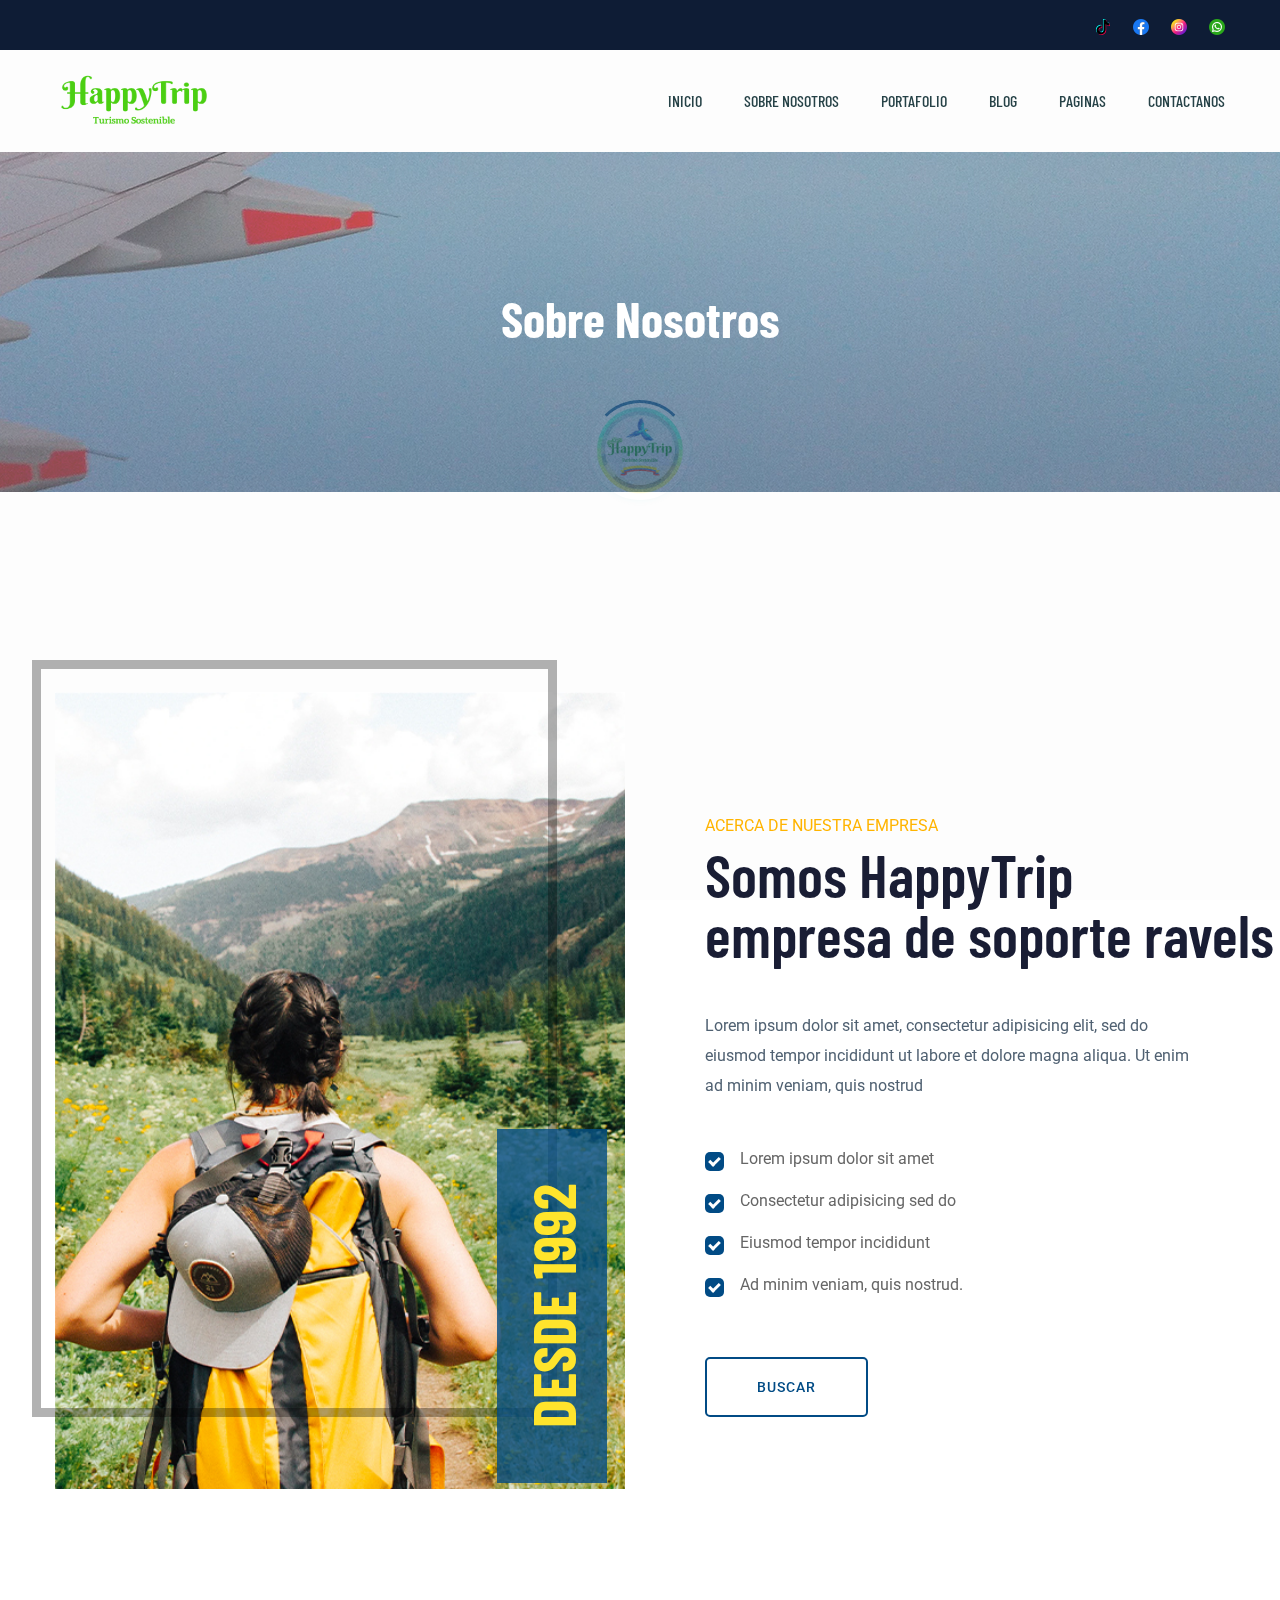
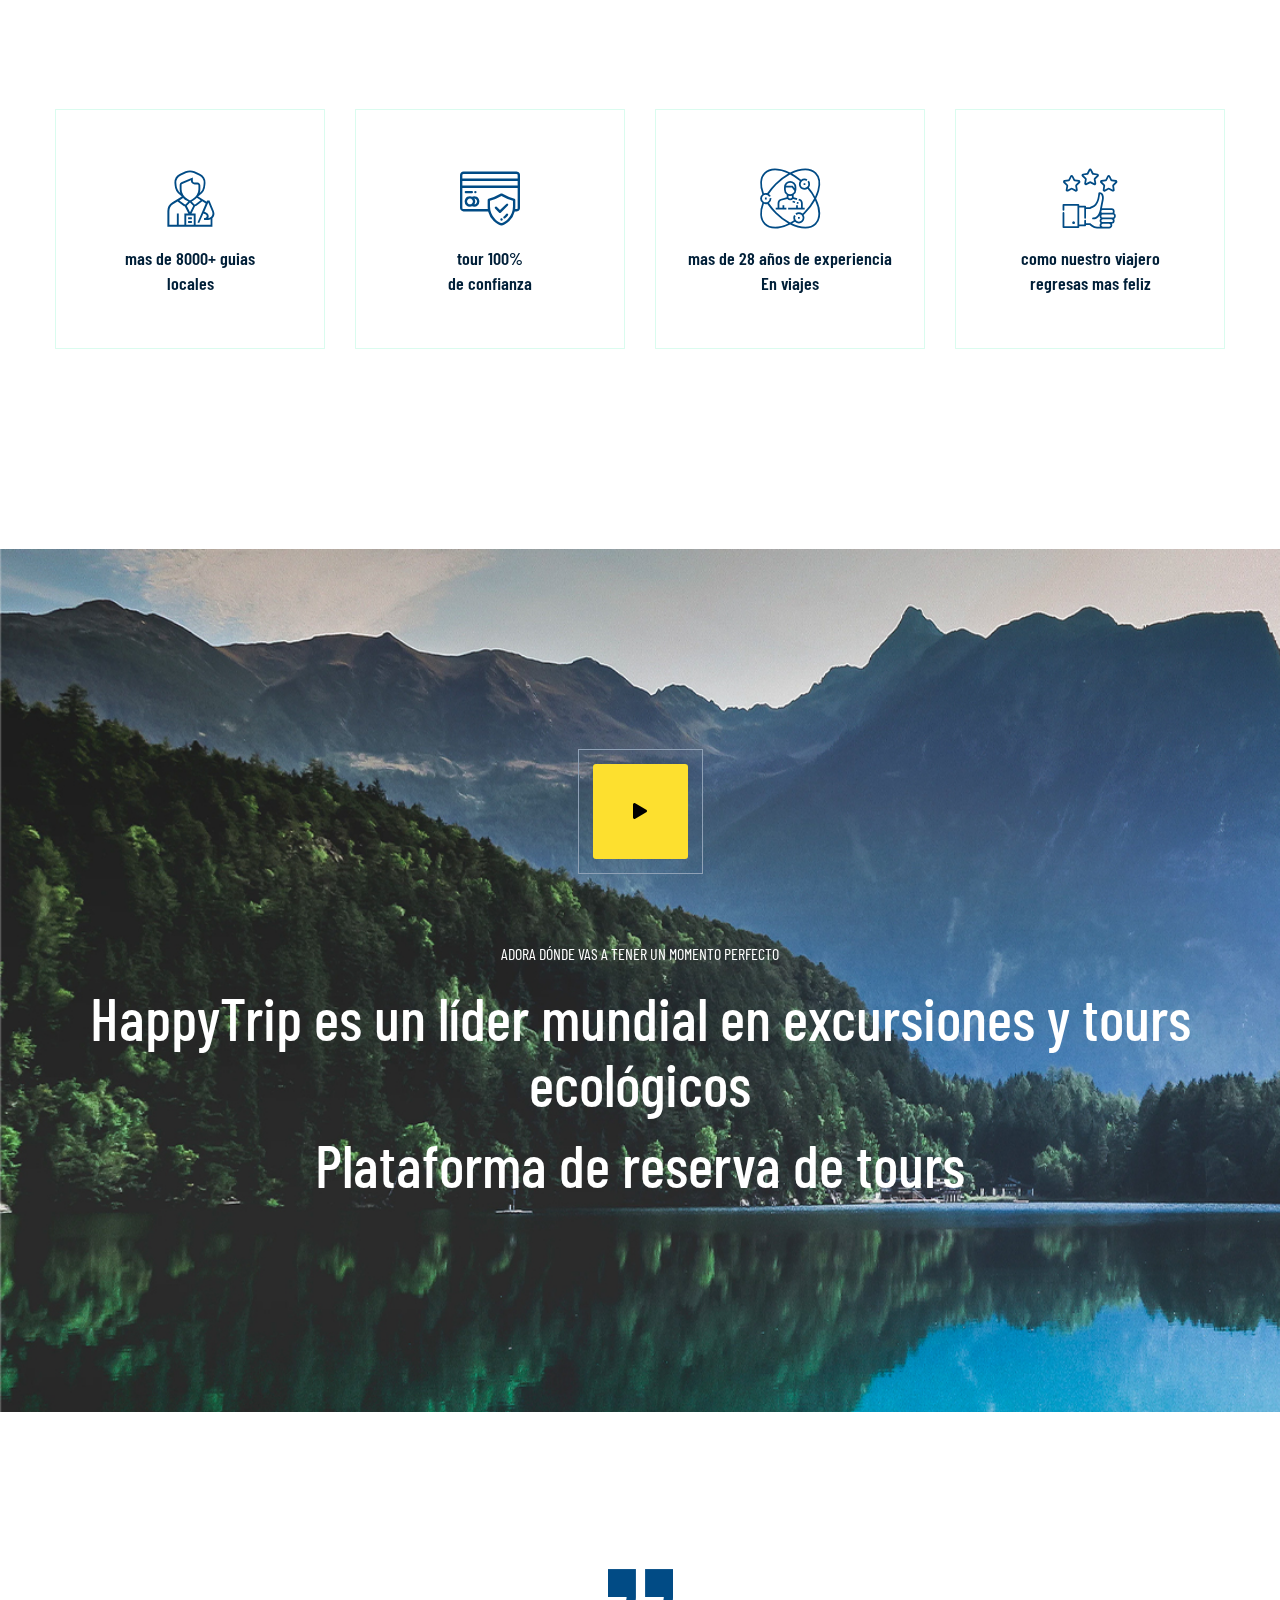
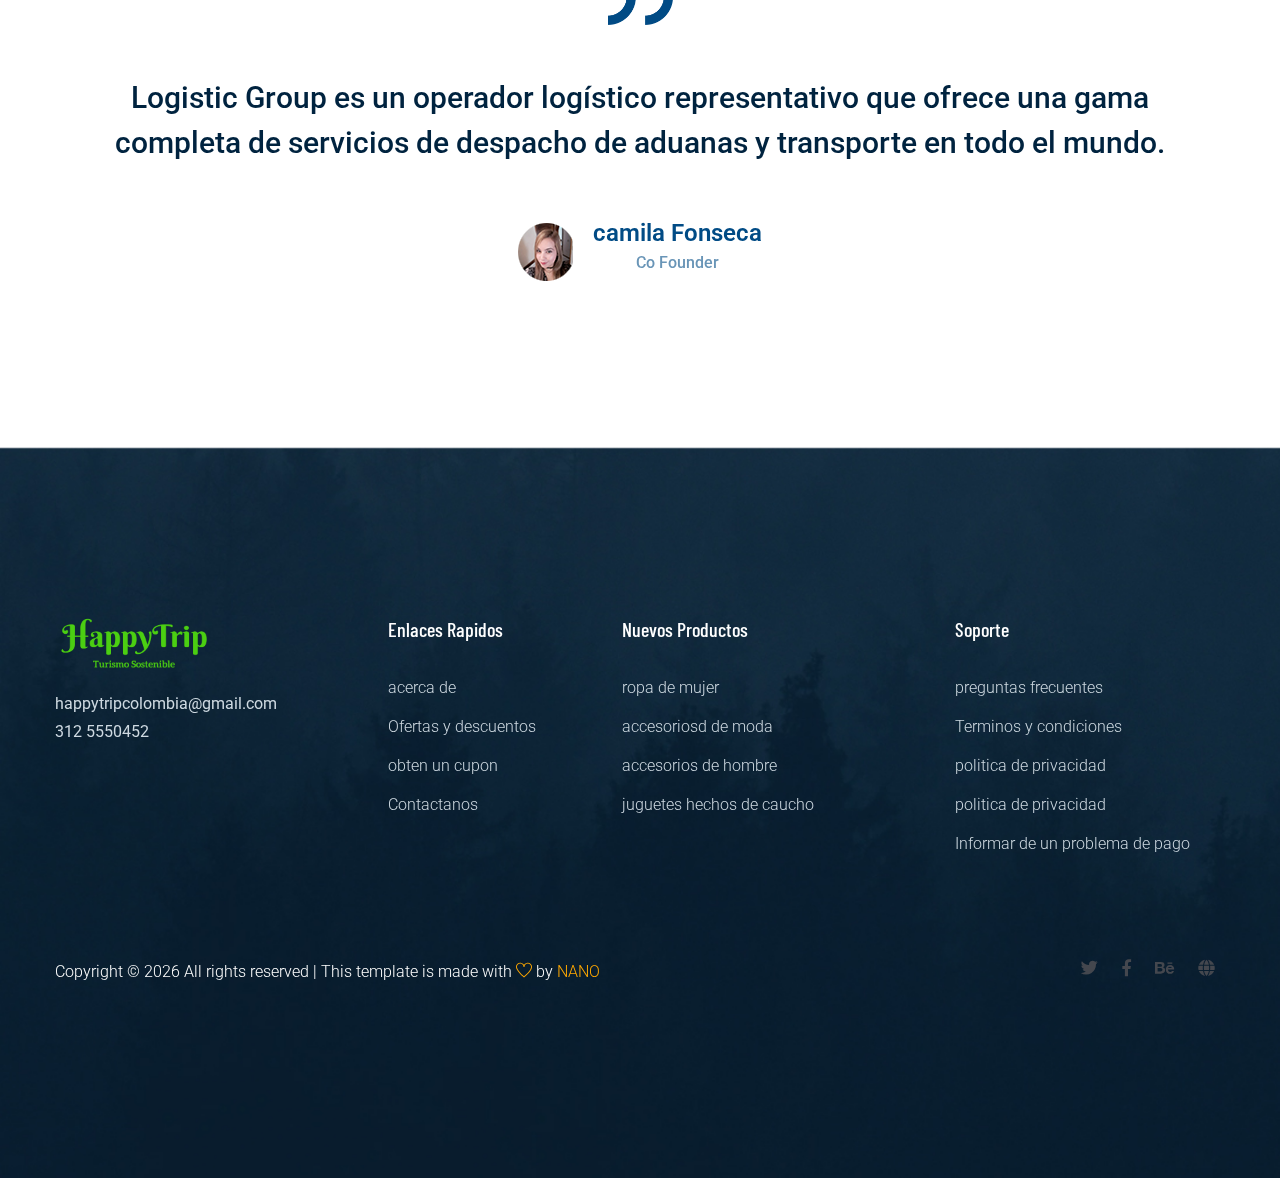
==== commit d319320e: "ultimos camabios" ====
--- a/about.html
+++ b/about.html
@@ -22,6 +22,7 @@
     <link rel="stylesheet" href="assets/css/slick.css">
     <link rel="stylesheet" href="assets/css/nice-select.css">
     <link rel="stylesheet" href="assets/css/style.css">
+    <link rel="stylesheet" href="style.css">
 </head>
 
 <body>
@@ -31,7 +32,7 @@
             <div class="preloader-inner position-relative">
                 <div class="preloader-circle"></div>
                 <div class="preloader-img pere-text">
-                    <img src="assets/img/logo/logo.png" alt="">
+                    <img class="logo" src="assets/img/logo/logo-preloader.png" alt="">
                 </div>
             </div>
         </div>
@@ -39,6 +40,7 @@
     <!-- Preloader Start -->
     <header>
         <!-- Header Start -->
+        
         <div class="header-area">
             <div class="main-header ">
                 <div class="header-top top-bg d-none d-lg-block">
@@ -47,19 +49,23 @@
                             <div class="col-lg-8">
                                 <div class="header-info-left">
                                     <ul>
-                                        <li>needhelp@gotrip.com</li>
-                                        <li>666 569 025077</li>
-                                        <li>broklyn street new york</li>
+                                        <li></li>
+                                        <li></li>
+                                        <li></li>
                                     </ul>
                                 </div>
                             </div>
                             <div class="col-lg-4">
                                 <div class="header-info-right f-right">
                                     <ul class="header-social">
-                                        <li><a href="#"><i class="fab fa-twitter"></i></a></li>
-                                        <li><a href="#"><i class="fab fa-linkedin-in"></i></a></li>
-                                        <li><a href="#"><i class="fab fa-facebook-f"></i></a></li>
-                                        <li> <a href="#"><i class="fab fa-pinterest-p"></i></a></li>
+                                        <li><a href="https://www.tiktok.com/@happytripcol?_t=8jfvuACZgd4&_r=1">
+                                            <img src="./assets/img/icon/tik-tok.png"></a></li>
+                                        <li><a href="https://www.facebook.com/happytripcol?mibextid=ZbWKwL">
+                                            <img src="./assets/img/icon/facebook.png"></a></li>
+                                        <li><a href="https://www.instagram.com/happytripcol/">
+                                            <img src="./assets/img/icon/instagram.png"></a></li>
+                                        <li><a href="https://wa.me/c/573144397756">
+                                            <img src="./assets/img/icon/whatsapp.png"></a></li>
                                     </ul>
                                 </div>
                             </div>
@@ -71,8 +77,8 @@
                         <div class="row align-items-center">
                             <!-- Logo -->
                             <div class="col-xl-2 col-lg-2 col-md-1">
-                                <div class="logo">
-                                    <a href="index.html"><img src="assets/img/logo/logo.png" alt=""></a>
+                                <div>
+                                    <a href="index.html"><img class="logo" src="assets/img/logo/logo.png" alt=""></a>
                                 </div>
                             </div>
                             <div class="col-xl-10 col-lg-10 col-md-10">
@@ -80,21 +86,21 @@
                                 <div class="main-menu f-right d-none d-lg-block">
                                     <nav>
                                         <ul id="navigation">
-                                            <li><a href="index.html">Home</a></li>
-                                            <li><a href="about.html">About US</a></li>
-                                            <li><a href="packages.html">Package</a></li>
+                                            <li><a href="index.html">inicio</a></li>
+                                            <li><a href="about.html">sobre nosotros</a></li>
+                                            <li><a href="packages.html">portafolio</a></li>
                                             <li><a href="blog.html">Blog</a>
                                                 <ul class="submenu">
                                                     <li><a href="blog.html">Blog</a></li>
-                                                    <li><a href="single-blog.html">Blog Details</a></li>
+                                                    <li><a href="single-blog.html">Blog Detalles</a></li>
                                                 </ul>
                                             </li>
-                                            <li><a href="#">Pages</a>
+                                            <li><a href="#">Paginas</a>
                                                 <ul class="submenu">
-                                                    <li><a href="elements.html">Element</a></li>
+                                                    <li><a href="">Elementos</a></li>
                                                 </ul>
                                             </li>
-                                            <li><a href="contact.html">Contact Us</a></li>
+                                            <li><a href="contact.html">Contactanos</a></li>
                                         </ul>
                                     </nav>
                                 </div>
@@ -121,7 +127,7 @@
                     <div class="row">
                         <div class="col-xl-12">
                             <div class="hero-cap text-center">
-                                <h2>About Us</h2>
+                                <h2>sobre nosotros</h2>
                             </div>
                         </div>
                     </div>
@@ -137,7 +143,7 @@
                         <div class="support-location-img mb-50">
                             <img src="assets/img/service/support-img.jpg" alt="">
                             <div class="support-img-cap">
-                                <span>Since 1992</span>
+                                <span>desde 1992</span>
                             </div>
                         </div>
                     </div>
@@ -145,8 +151,8 @@
                         <div class="right-caption">
                             <!-- Section Tittle -->
                             <div class="section-tittle section-tittle2">
-                                <span>About Our Company</span>
-                                <h2>Somos HappyTrip <br>Ravels Support Company</h2>
+                                <span>acerca de nuestra empresa</span>
+                                <h2>Somos HappyTrip <br>empresa de soporte ravels</h2>
                             </div>
                             <div class="support-caption">
                                 <p>Lorem ipsum dolor sit amet, consectetur adipisicing elit, sed do eiusmod tempor incididunt ut labore et dolore magna aliqua. Ut enim ad minim veniam, quis nostrud</p>
@@ -168,7 +174,7 @@
                                         <span class="checkmark"></span>
                                     </label>
                                 </div>
-                                <a href="#" class="btn border-btn">Search</a>
+                                <a href="#" class="btn border-btn">Buscar</a>
                             </div>
                         </div>
                     </div>
@@ -186,7 +192,7 @@
                                 <span class="flaticon-tour"></span>
                             </div>
                             <div class="services-cap">
-                                <h5>8000+ Our Local<br>Guides</h5>
+                                <h5> mas de 8000+ guias<br>locales</h5>
                             </div>
                         </div>
                     </div>
@@ -196,7 +202,7 @@
                                 <span class="flaticon-pay"></span>
                             </div>
                             <div class="services-cap">
-                                <h5>100% Trusted Tour<br>Agency</h5>
+                                <h5>tour 100%<br>de confianza</h5>
                             </div>
                         </div>
                     </div>
@@ -206,7 +212,7 @@
                                 <span class="flaticon-experience"></span>
                             </div>
                             <div class="services-cap">
-                                <h5>28+ Years of Travel<br>Experience</h5>
+                                <h5>mas de 28 años de experiencia<br>En viajes</h5>
                             </div>
                         </div>
                     </div>
@@ -216,7 +222,7 @@
                                 <span class="flaticon-good"></span>
                             </div>
                             <div class="services-cap">
-                                <h5>98% Our Travelers<br>are Happy</h5>
+                                <h5> como nuestro viajero<br> regresas mas feliz</h5>
                             </div>
                         </div>
                     </div>
@@ -233,9 +239,9 @@
                             <div class="video-icon">
                                 <a class="popup-video" href="https://www.youtube.com/watch?v=1aP-TXUpNoU" tabindex="0"><i class="fas fa-play"></i></a>
                             </div>
-                            <p class="pera1">Love where you're going in the perfect time</p>
+                            <p class="pera1">adora dónde vas a tener un momento perfecto</p>
                             <p class="pera2">HappyTrip es un líder mundial en excursiones y tours ecológicos</p>
-                            <p class="pera3"> Tour Booking Platform</p>
+                            <p class="pera3"> Plataforma de reserva de tours</p>
                         </div>
                     </div>
                 </div>
@@ -254,7 +260,7 @@
                                 <div class="testimonial-caption ">
                                     <div class="testimonial-top-cap">
                                         <img src="assets/img/icon/testimonial.png" alt="">
-                                        <p>Logisti Group is a representative logistics operator providing full range of ser of customs clearance and transportation worl.</p>
+                                        <p>Logistic Group es un operador logístico representativo que ofrece una gama completa de servicios de despacho de aduanas y transporte en todo el mundo.</p>
                                     </div>
                                     <!-- founder -->
                                     <div class="testimonial-founder d-flex align-items-center justify-content-center">
@@ -262,7 +268,7 @@
                                             <img src="assets/img/testmonial/Homepage_testi.png" alt="">
                                         </div>
                                         <div class="founder-text founder-text2">
-                                            <span>Jessya Inn</span>
+                                            <span>camila Fonseca</span>
                                             <p>Co Founder</p>
                                         </div>
                                     </div>
@@ -274,7 +280,7 @@
                                 <div class="testimonial-caption ">
                                     <div class="testimonial-top-cap">
                                         <img src="assets/img/icon/testimonial.png" alt="">
-                                        <p>Logisti Group is a representative logistics operator providing full range of ser of customs clearance and transportation worl.</p>
+                                        <p>Logisti Group es un operador logístico representativo que ofrece una gama completa de servicios de despacho de aduanas y transporte en todo el mundo.</p>
                                     </div>
                                     <!-- founder -->
                                     <div class="testimonial-founder d-flex align-items-center justify-content-center">
@@ -282,7 +288,7 @@
                                             <img src="assets/img/testmonial/Homepage_testi.png" alt="">
                                         </div>
                                         <div class="founder-text founder-text2">
-                                            <span>Jessya Inn</span>
+                                            <span>camila Fonseca</span>
                                             <p>Co Founder</p>
                                         </div>
                                     </div>
@@ -306,11 +312,11 @@
                             <div class="single-footer-caption mb-30">
                                 <!-- logo -->
                                 <div class="footer-logo">
-                                    <a href="index.html"><img src="assets/img/logo/logo2_footer.png" alt=""></a>
+                                    <a href="index.html"><img class="logo" src="assets/img/logo/logo.png" alt=""></a>
                                 </div>
                                 <div class="footer-tittle">
                                     <div class="footer-pera">
-                                        <p>Lorem iaspsum doldfor sit amvset, consectetur adipisicing cvelit csed do eiusmod tempor incididucvccnt ut labovre.</p>
+                                        <p>happytripcolombia@gmail.com <br> 312 5550452</p>
                                     </div>
                                 </div>
                             </div>
@@ -319,12 +325,12 @@
                     <div class="col-xl-2 col-lg-3 col-md-3 col-sm-5">
                         <div class="single-footer-caption mb-50">
                             <div class="footer-tittle">
-                                <h4>Quick Links</h4>
+                                <h4>enlaces rapidos</h4>
                                 <ul>
-                                    <li><a href="#">About</a></li>
-                                    <li><a href="#"> Offers & Discounts</a></li>
-                                    <li><a href="#"> Get Coupon</a></li>
-                                    <li><a href="#">  Contact Us</a></li>
+                                    <li><a href="#">acerca de</a></li>
+                                    <li><a href="#"> Ofertas y descuentos</a></li>
+                                    <li><a href="#"> obten un cupon</a></li>
+                                    <li><a href="#">  Contactanos</a></li>
                                 </ul>
                             </div>
                         </div>
@@ -332,12 +338,12 @@
                     <div class="col-xl-3 col-lg-3 col-md-4 col-sm-7">
                         <div class="single-footer-caption mb-50">
                             <div class="footer-tittle">
-                                <h4>New Products</h4>
+                                <h4>Nuevos productos</h4>
                                 <ul>
-                                    <li><a href="#">Woman Cloth</a></li>
-                                    <li><a href="#">Fashion Accessories</a></li>
-                                    <li><a href="#"> Man Accessories</a></li>
-                                    <li><a href="#"> Rubber made Toys</a></li>
+                                    <li><a href="#">ropa de mujer</a></li>
+                                    <li><a href="#">accesoriosd de moda</a></li>
+                                    <li><a href="#"> accesorios de hombre</a></li>
+                                    <li><a href="#"> juguetes hechos de caucho</a></li>
                                 </ul>
                             </div>
                         </div>
@@ -345,13 +351,13 @@
                     <div class="col-xl-3 col-lg-3 col-md-5 col-sm-7">
                         <div class="single-footer-caption mb-50">
                             <div class="footer-tittle">
-                                <h4>Support</h4>
+                                <h4>Soporte</h4>
                                 <ul>
-                                    <li><a href="#">Frequently Asked Questions</a></li>
-                                    <li><a href="#">Terms & Conditions</a></li>
-                                    <li><a href="#">Privacy Policy</a></li>
-                                    <li><a href="#">Privacy Policy</a></li>
-                                    <li><a href="#">Report a Payment Issue</a></li>
+                                    <li><a href="#">preguntas frecuentes</a></li>
+                                    <li><a href="#">Terminos y condiciones</a></li>
+                                    <li><a href="#">politica de privacidad</a></li>
+                                    <li><a href="#">politica de privacidad</a></li>
+                                    <li><a href="#">Informar de un problema de pago</a></li>
                                 </ul>
                             </div>
                         </div>
@@ -366,7 +372,7 @@
                                 Copyright &copy;
                                 <script>
                                     document.write(new Date().getFullYear());
-                                </script> All rights reserved | This template is made with <i class="ti-heart" aria-hidden="true"></i> by <a href="https://colorlib.com" target="_blank">Colorlib</a>
+                                </script> All rights reserved | This template is made with <i class="ti-heart" aria-hidden="true"></i> by  <a href="https://www.linkedin.com/in/brandon-moreno-0abb86270/?trk=public-profile-join-page" target="_blank">NANO</a>
                                 <!-- Link back to Colorlib can't be removed. Template is licensed under CC BY 3.0. -->
                             </p>
                         </div>
--- a/style.css
+++ b/style.css
@@ -0,0 +1,20 @@
+.home-blog-area.section-padding2 {
+    padding-bottom: 35px;
+}
+.our-services.servic-padding{
+    padding-top: 40px;
+}
+.logo{
+    max-width:10rem;
+}
+/* Estilos de about */
+.preloader .preloader-img {
+    padding-top: 0px;
+}
+.preloader .preloader-img img {
+    max-width: 100px;
+}
+
+.favourite-place .single-place .place-img img {
+    max-height: 253px;
+}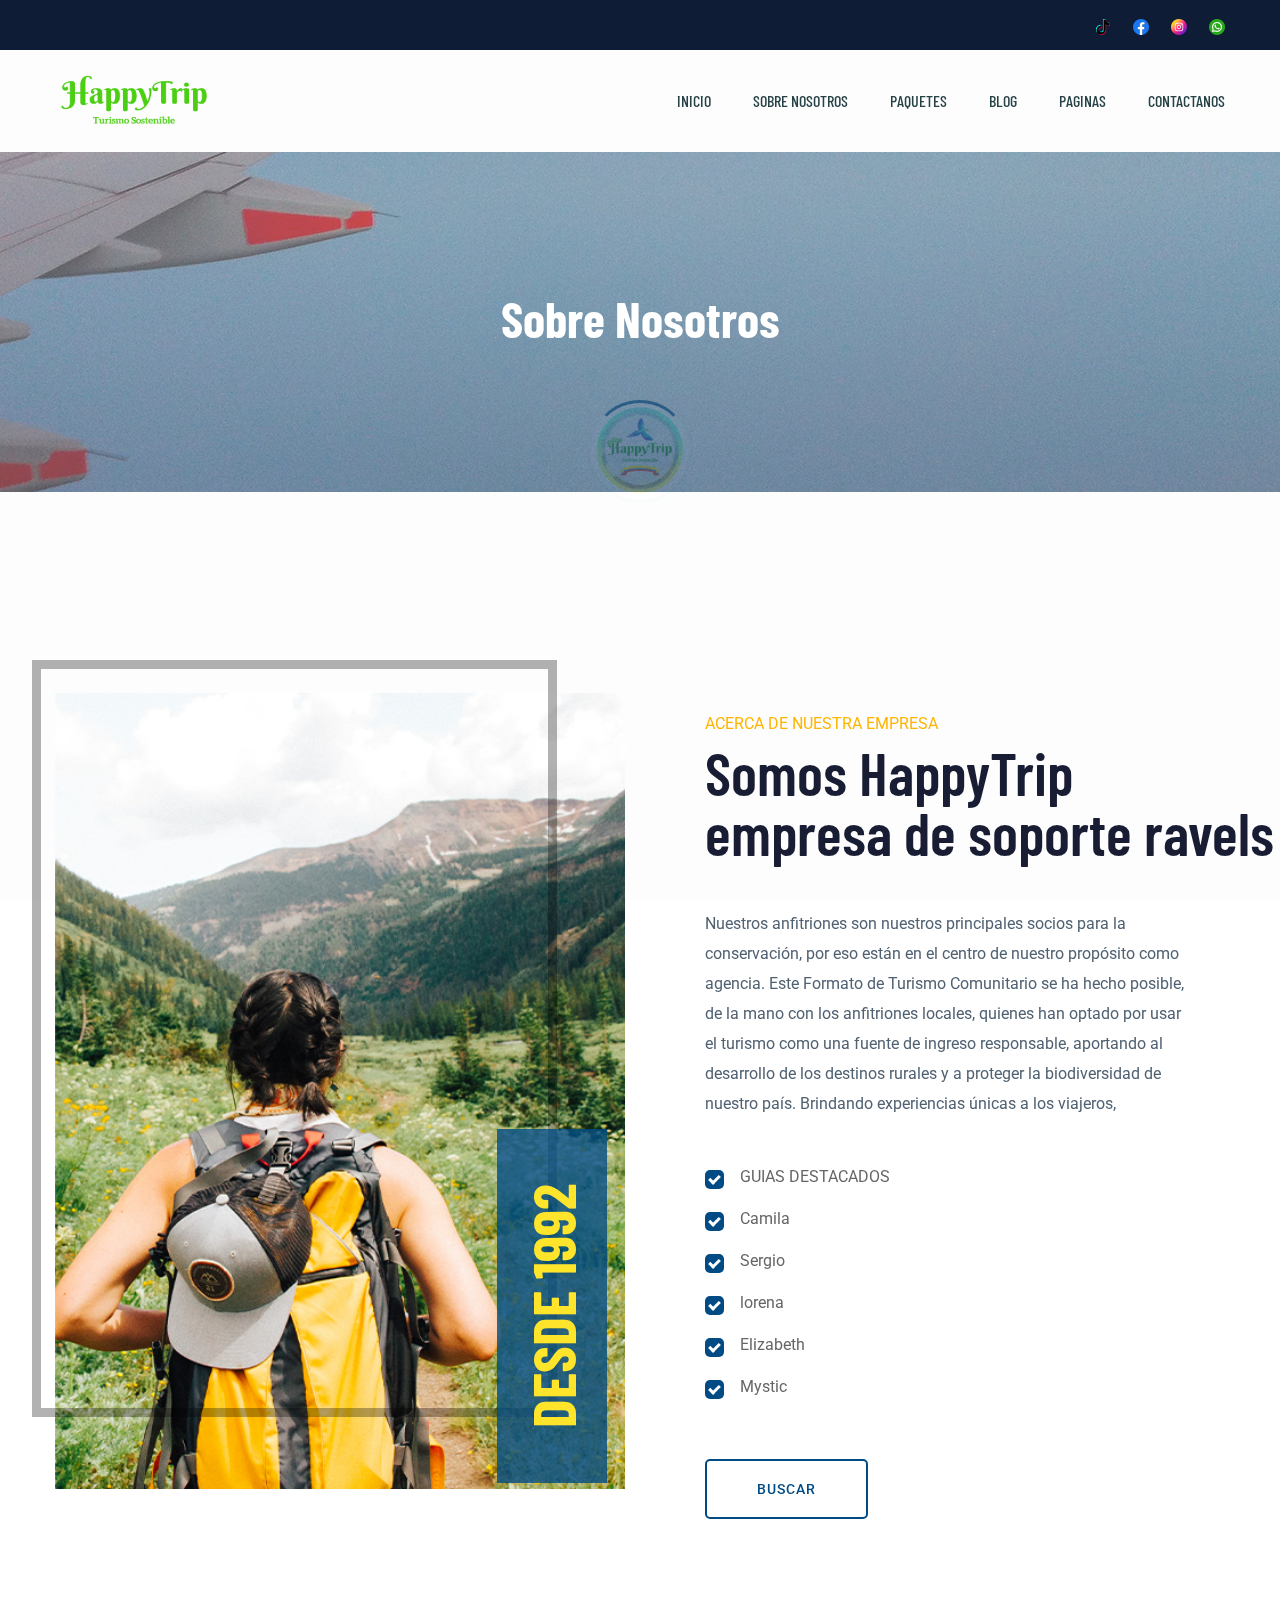
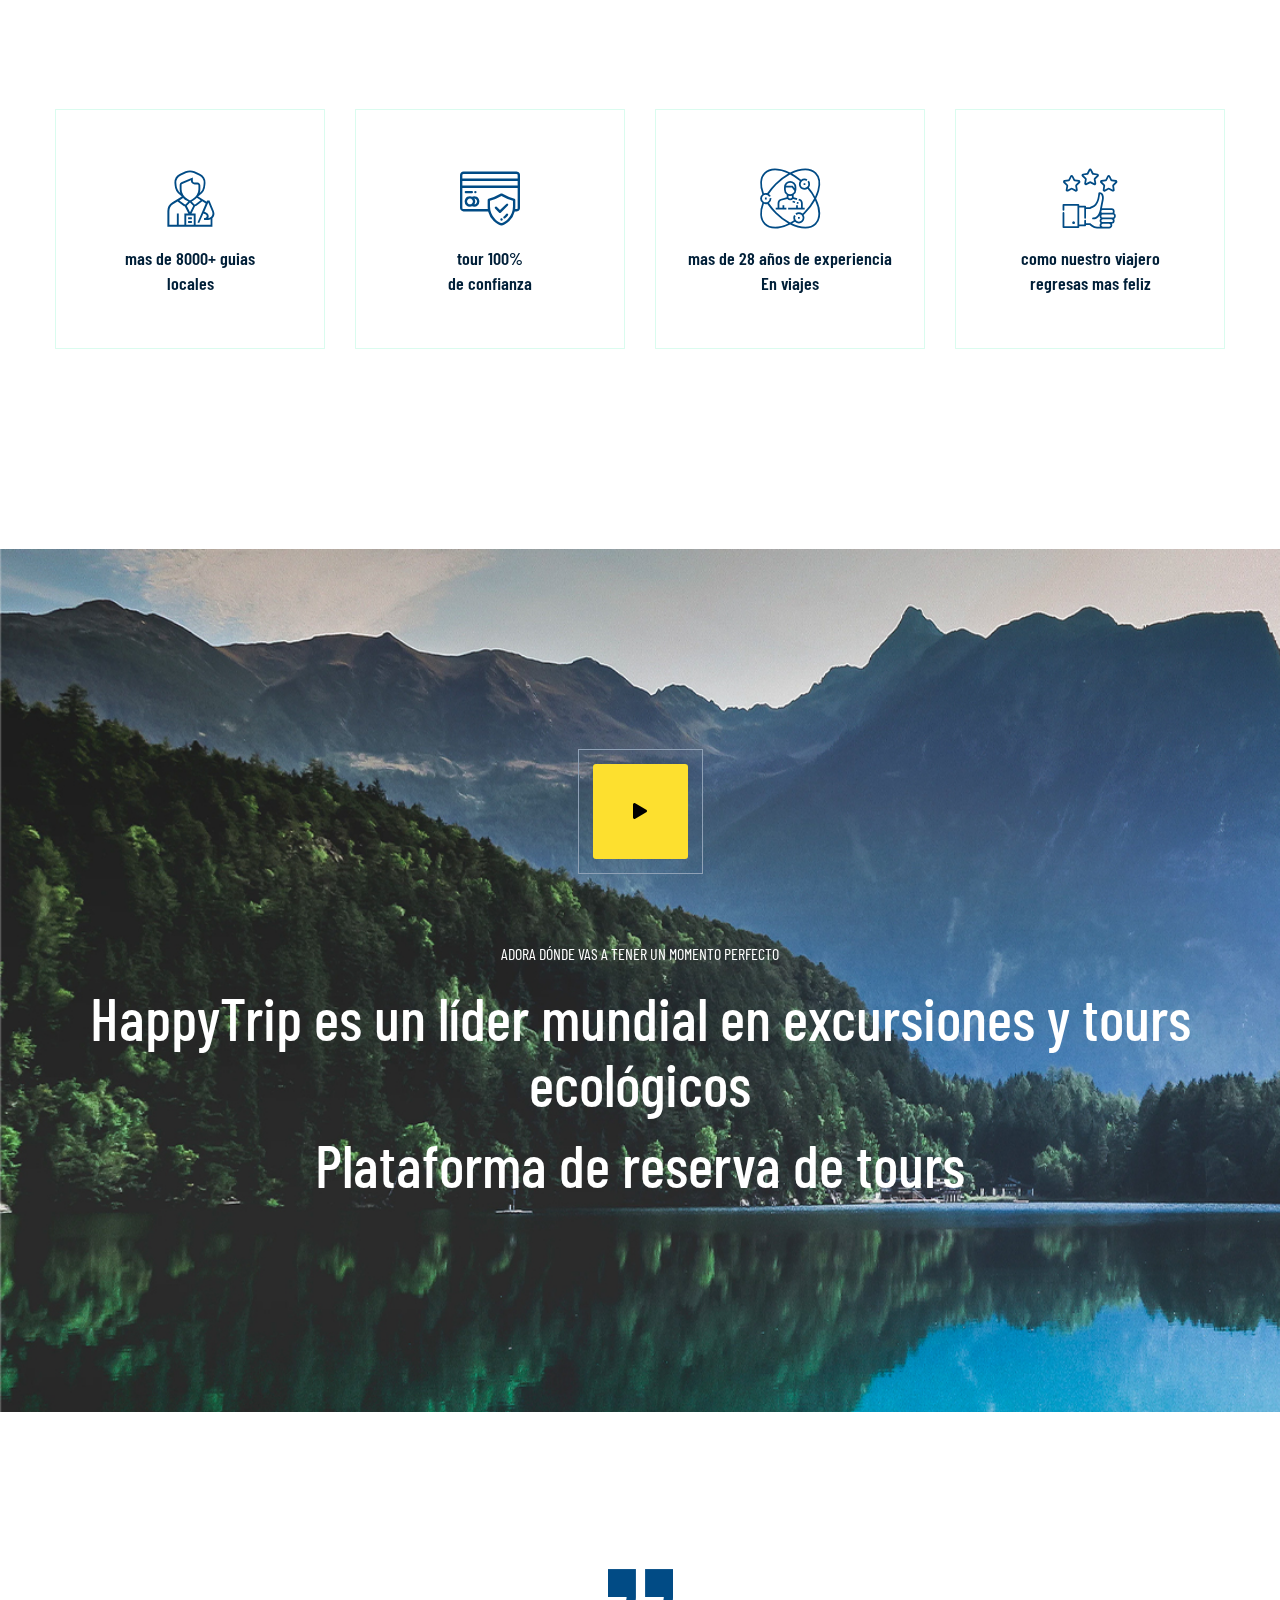
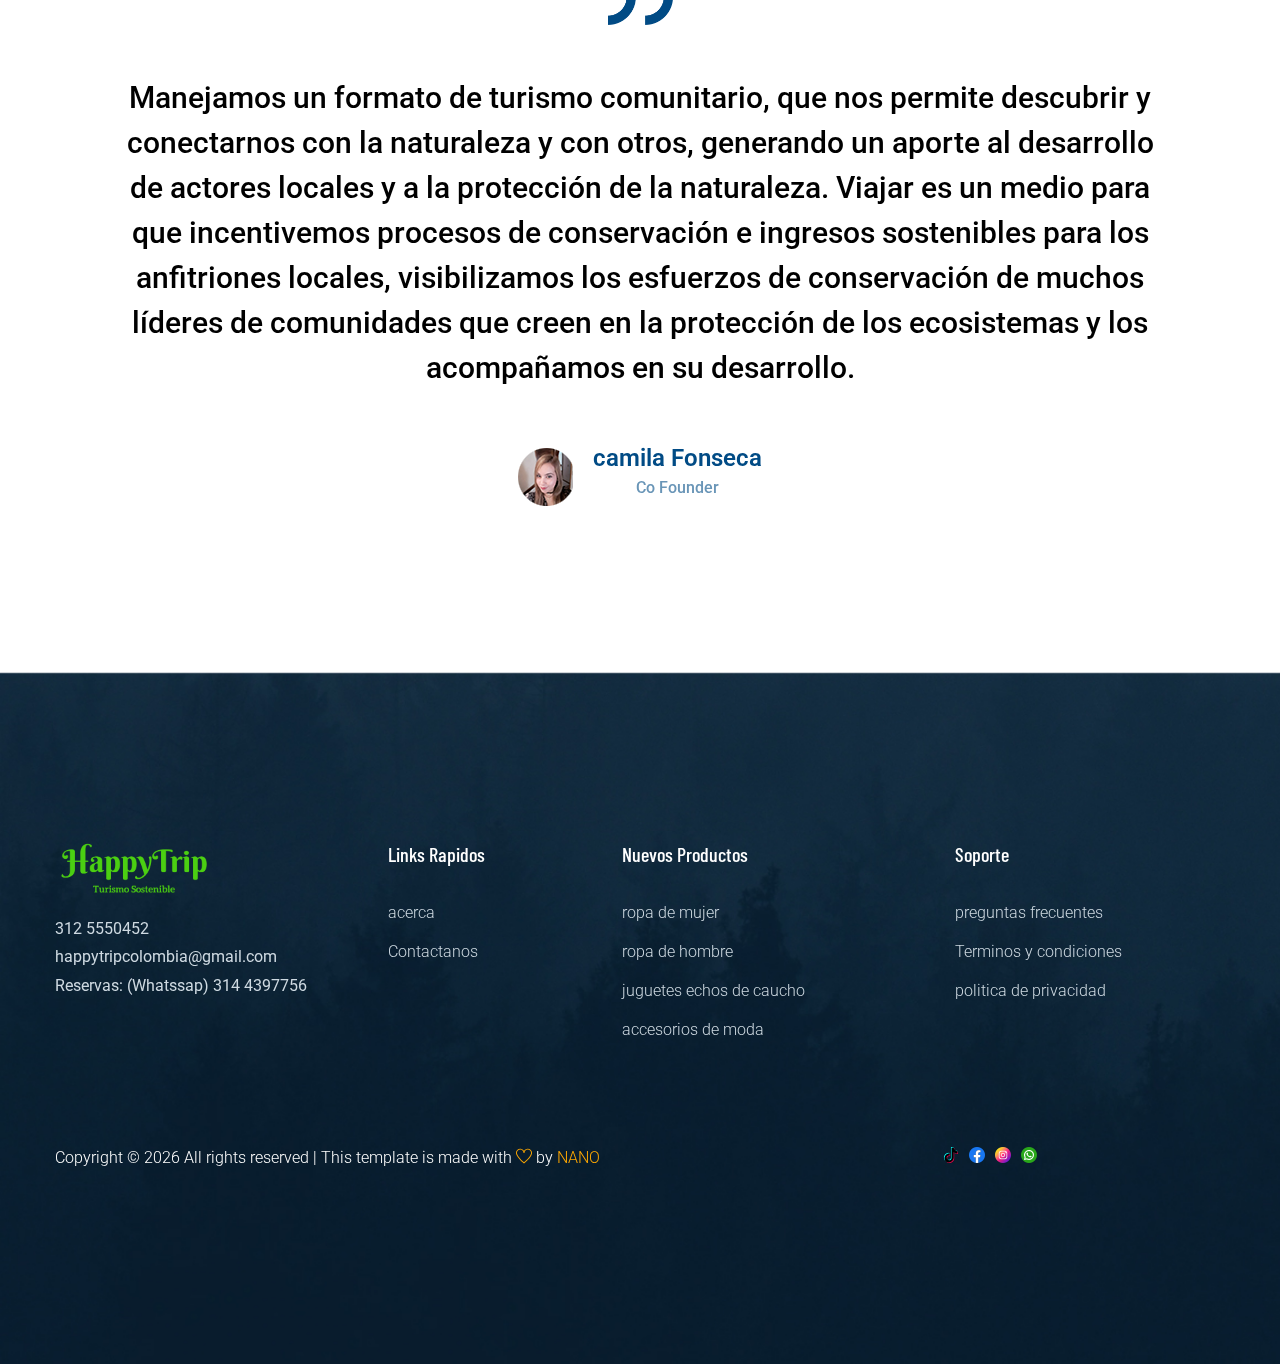
==== commit 582768c3: "ultimos cambios" ====
--- a/about.html
+++ b/about.html
@@ -4,7 +4,7 @@
 <head>
     <meta charset="utf-8">
     <meta http-equiv="x-ua-compatible" content="ie=edge">
-    <title>Travel HTML-5 Template </title>
+    <title>HAPPYTRIP </title>
     <meta name="description" content="">
     <meta name="viewport" content="width=device-width, initial-scale=1">
     <link rel="manifest" href="site.webmanifest">
@@ -88,11 +88,11 @@
                                         <ul id="navigation">
                                             <li><a href="index.html">inicio</a></li>
                                             <li><a href="about.html">sobre nosotros</a></li>
-                                            <li><a href="packages.html">portafolio</a></li>
+                                            <li><a href="packages.html">paquetes</a></li>
                                             <li><a href="blog.html">Blog</a>
                                                 <ul class="submenu">
                                                     <li><a href="blog.html">Blog</a></li>
-                                                    <li><a href="single-blog.html">Blog Detalles</a></li>
+                                                    <li><a href="single-blog.html">noticias</a></li>
                                                 </ul>
                                             </li>
                                             <li><a href="#">Paginas</a>
@@ -155,21 +155,29 @@
                                 <h2>Somos HappyTrip <br>empresa de soporte ravels</h2>
                             </div>
                             <div class="support-caption">
-                                <p>Lorem ipsum dolor sit amet, consectetur adipisicing elit, sed do eiusmod tempor incididunt ut labore et dolore magna aliqua. Ut enim ad minim veniam, quis nostrud</p>
+                                <p>Nuestros anfitriones son nuestros principales socios para la conservación, por eso están en el centro de nuestro propósito como agencia. Este Formato de Turismo Comunitario se ha hecho posible, de la mano con los anfitriones locales, quienes han optado por usar el turismo como una fuente de ingreso responsable, aportando al desarrollo de los destinos rurales y a proteger la biodiversidad de nuestro país. Brindando experiencias únicas a los viajeros,</p>
                                 <div class="select-suport-items">
-                                    <label class="single-items">Lorem ipsum dolor sit amet
-                                        <input type="checkbox" checked="checked active">
-                                        <span class="checkmark"></span>
-                                    </label>
-                                    <label class="single-items">Consectetur adipisicing sed do
-                                        <input type="checkbox" checked="checked active">
-                                        <span class="checkmark"></span>
-                                    </label>
-                                    <label class="single-items">Eiusmod tempor incididunt
-                                        <input type="checkbox" checked="checked active">
-                                        <span class="checkmark"></span>
-                                    </label>
-                                    <label class="single-items">Ad minim veniam, quis nostrud.
+                                    <label class="single-items">GUIAS DESTACADOS
+                                        <input type="checkbox" checked="checked active">
+                                        <span class="checkmark"></span>
+                                    </label>
+                                    <label class="single-items">Camila
+                                        <input type="checkbox" checked="checked active">
+                                        <span class="checkmark"></span>
+                                    </label>
+                                    <label class="single-items">Sergio
+                                        <input type="checkbox" checked="checked active">
+                                        <span class="checkmark"></span>
+                                    </label>
+                                    <label class="single-items">lorena
+                                        <input type="checkbox" checked="checked active">
+                                        <span class="checkmark"></span>
+                                    </label>
+                                    <label class="single-items">Elizabeth
+                                        <input type="checkbox" checked="checked active">
+                                        <span class="checkmark"></span>
+                                    </label>
+                                    <label class="single-items">Mystic
                                         <input type="checkbox" checked="checked active">
                                         <span class="checkmark"></span>
                                     </label>
@@ -260,7 +268,7 @@
                                 <div class="testimonial-caption ">
                                     <div class="testimonial-top-cap">
                                         <img src="assets/img/icon/testimonial.png" alt="">
-                                        <p>Logistic Group es un operador logístico representativo que ofrece una gama completa de servicios de despacho de aduanas y transporte en todo el mundo.</p>
+                                        <p>Manejamos un formato de turismo comunitario, que nos permite descubrir y conectarnos con la naturaleza y con otros, generando un aporte al desarrollo de actores locales y a la protección de la naturaleza. Viajar es un medio para que incentivemos procesos de conservación e ingresos sostenibles para los anfitriones locales, visibilizamos los esfuerzos de conservación de muchos líderes de comunidades que creen en la protección de los ecosistemas y los acompañamos en su desarrollo.</p>
                                     </div>
                                     <!-- founder -->
                                     <div class="testimonial-founder d-flex align-items-center justify-content-center">
@@ -280,7 +288,7 @@
                                 <div class="testimonial-caption ">
                                     <div class="testimonial-top-cap">
                                         <img src="assets/img/icon/testimonial.png" alt="">
-                                        <p>Logisti Group es un operador logístico representativo que ofrece una gama completa de servicios de despacho de aduanas y transporte en todo el mundo.</p>
+                                        <p>nuestra logistica es una de las mejores en agencias de viaje</p>
                                     </div>
                                     <!-- founder -->
                                     <div class="testimonial-founder d-flex align-items-center justify-content-center">
@@ -316,53 +324,53 @@
                                 </div>
                                 <div class="footer-tittle">
                                     <div class="footer-pera">
-                                        <p>happytripcolombia@gmail.com <br> 312 5550452</p>
-                                    </div>
-                                </div>
-                            </div>
-                        </div>
-                    </div>
-                    <div class="col-xl-2 col-lg-3 col-md-3 col-sm-5">
-                        <div class="single-footer-caption mb-50">
-                            <div class="footer-tittle">
-                                <h4>enlaces rapidos</h4>
-                                <ul>
-                                    <li><a href="#">acerca de</a></li>
-                                    <li><a href="#"> Ofertas y descuentos</a></li>
-                                    <li><a href="#"> obten un cupon</a></li>
-                                    <li><a href="#">  Contactanos</a></li>
-                                </ul>
-                            </div>
-                        </div>
-                    </div>
-                    <div class="col-xl-3 col-lg-3 col-md-4 col-sm-7">
-                        <div class="single-footer-caption mb-50">
-                            <div class="footer-tittle">
-                                <h4>Nuevos productos</h4>
-                                <ul>
-                                    <li><a href="#">ropa de mujer</a></li>
-                                    <li><a href="#">accesoriosd de moda</a></li>
-                                    <li><a href="#"> accesorios de hombre</a></li>
-                                    <li><a href="#"> juguetes hechos de caucho</a></li>
-                                </ul>
-                            </div>
-                        </div>
-                    </div>
-                    <div class="col-xl-3 col-lg-3 col-md-5 col-sm-7">
-                        <div class="single-footer-caption mb-50">
-                            <div class="footer-tittle">
-                                <h4>Soporte</h4>
-                                <ul>
-                                    <li><a href="#">preguntas frecuentes</a></li>
+                                      <p>312 5550452
+                                        happytripcolombia@gmail.com
+                                        Reservas:
+                                        (Whatssap) 314 4397756
+                                         </p>
+                                   </div>
+                                </div>
+                            </div>
+                          </div>
+                       </div>
+                       <div class="col-xl-2 col-lg-3 col-md-3 col-sm-5">
+                           <div class="single-footer-caption mb-50">
+                               <div class="footer-tittle">
+                                   <h4>links rapidos</h4>
+                                   <ul>
+                                       <li><a href="./about.html">acerca <del></del></a></li>
+                                       <li><a href="./contact.html">  Contactanos</a></li>
+                                   </ul>
+                               </div>
+                           </div>
+                       </div>
+                       <div class="col-xl-3 col-lg-3 col-md-4 col-sm-7">
+                           <div class="single-footer-caption mb-50">
+                               <div class="footer-tittle">
+                                   <h4>Nuevos productos</h4>
+                                   <ul>
+                                       <li><a href="https://www.ela.com.co/">ropa de mujer</a></li>
+                                       <li><a href="https://www.zara.com/co/es/hombre-mkt534.html">ropa de hombre</a></li>
+                                       <li><a href="https://www.creciendoconmontessori.com/2018/09/juguetes-de-caucho-natural-para-bebes-sorteo-lanco.html">juguetes echos de caucho</a></li>
+                                       <li><a href="https://www.floripondia.co/"> accesorios de moda</a></li>
+                                   </ul>
+                               </div>
+                           </div>
+                       </div>
+                       <div class="col-xl-3 col-lg-3 col-md-5 col-sm-7">
+                           <div class="single-footer-caption mb-50">
+                               <div class="footer-tittle">
+                                   <h4>Soporte</h4>
+                                   <ul>
+                                    <li><a href="./contact.html">preguntas frecuentes</a></li>
                                     <li><a href="#">Terminos y condiciones</a></li>
                                     <li><a href="#">politica de privacidad</a></li>
-                                    <li><a href="#">politica de privacidad</a></li>
-                                    <li><a href="#">Informar de un problema de pago</a></li>
                                 </ul>
-                            </div>
-                        </div>
-                    </div>
-                </div>
+                               </div>
+                           </div>
+                       </div>
+                   </div>
                 <!-- Footer bottom -->
                 <div class="row pt-padding">
                     <div class="col-xl-7 col-lg-7 col-md-7">
@@ -379,11 +387,15 @@
                     </div>
                     <div class="col-xl-5 col-lg-5 col-md-5">
                         <!-- social -->
-                        <div class="footer-social f-right">
-                            <a href="#"><i class="fab fa-twitter"></i></a>
-                            <a href="#"><i class="fab fa-facebook-f"></i></a>
-                            <a href="#"><i class="fab fa-behance"></i></a>
-                            <a href="#"><i class="fas fa-globe"></i></a>
+                        <div class="footer-social-footer">
+                            <li><a href="https://www.tiktok.com/@happytripcol?_t=8jfvuACZgd4&_r=1">
+                                <img src="./assets/img/icon/tik-tok.png"></a></li>
+                            <li><a href="https://www.facebook.com/happytripcol?mibextid=ZbWKwL">
+                                <img src="./assets/img/icon/facebook.png"></a></li>
+                            <li><a href="https://www.instagram.com/happytripcol/">
+                                <img src="./assets/img/icon/instagram.png"></a></li>
+                            <li><a href="https://wa.me/c/573144397756">
+                                <img src="./assets/img/icon/whatsapp.png"></a></li>
                         </div>
                     </div>
                 </div>
--- a/assets/css/style.css
+++ b/assets/css/style.css
@@ -1 +1 @@
-@import url("https://fonts.googleapis.com/css?family=Barlow+Condensed:200,300,400,500,600,700,800,900|Roboto:300,400,500,700,900|Satisfy&display=swap");.white-bg{background:#ffffff}.gray-bg{background:#f5f5f5}.gray-bg{background:#f7f7fd}.white-bg{background:#fff}.black-bg{background:#16161a}.theme-bg{background:#014b85}.brand-bg{background:#f1f4fa}.testimonial-bg{background:#f9fafc}.white-color{color:#fff}.black-color{color:#16161a}.theme-color{color:#014b85}.boxed-btn{background:#fff;color:#014b85 !important;display:inline-block;padding:18px 44px;font-family:"Barlow Condensed";font-size:14px;font-weight:400;border:0;border:1px solid #014b85;letter-spacing:3px;text-align:center;color:#014b85;text-transform:uppercase;cursor:pointer}.boxed-btn:hover{background:#014b85;color:#fff !important;border:1px solid #014b85}.boxed-btn:focus{outline:none}.boxed-btn.large-width{width:220px}[data-overlay]{position:relative;background-size:cover;background-repeat:no-repeat;background-position:center center}[data-overlay]::before{position:absolute;left:0;top:0;right:0;bottom:0;content:""}[data-opacity="1"]::before{opacity:0.1}[data-opacity="2"]::before{opacity:0.2}[data-opacity="3"]::before{opacity:0.3}[data-opacity="4"]::before{opacity:0.4}[data-opacity="5"]::before{opacity:0.5}[data-opacity="6"]::before{opacity:0.6}[data-opacity="7"]::before{opacity:0.7}[data-opacity="8"]::before{opacity:0.8}[data-opacity="9"]::before{opacity:0.9}s body{font-family:"Roboto";font-weight:normal;font-style:normal}h1,h2,h3,h4,h5,h6{font-family:"Barlow Condensed";color:#0b1c39;margin-top:0px;font-style:normal;font-weight:500;text-transform:normal}p{font-family:"Roboto";color:#506172;font-size:16px;line-height:30px;margin-bottom:15px;font-weight:normal}.bg-img-1{background-image:url(../img/slider/slider-img-1.jpg)}.bg-img-2{background-image:url(../img/background-img/bg-img-2.jpg)}.cta-bg-1{background-image:url(../img/background-img/bg-img-3.jpg)}.img{max-width:100%;-webkit-transition:all .3s ease-out 0s;-moz-transition:all .3s ease-out 0s;-ms-transition:all .3s ease-out 0s;-o-transition:all .3s ease-out 0s;transition:all .3s ease-out 0s}.f-left{float:left}.f-right{float:right}.fix{overflow:hidden}.clear{clear:both}a,.button{-webkit-transition:all .3s ease-out 0s;-moz-transition:all .3s ease-out 0s;-ms-transition:all .3s ease-out 0s;-o-transition:all .3s ease-out 0s;transition:all .3s ease-out 0s}a:focus,.button:focus{text-decoration:none;outline:none}a{color:#635c5c}a:hover{color:#fff}a:focus,a:hover,.portfolio-cat a:hover,.footer -menu li a:hover{text-decoration:none}a,button{color:#fff;outline:medium none}button:focus,input:focus,input:focus,textarea,textarea:focus{outline:0}.uppercase{text-transform:uppercase}input:focus::-moz-placeholder{opacity:0;-webkit-transition:.4s;-o-transition:.4s;transition:.4s}.capitalize{text-transform:capitalize}h1 a,h2 a,h3 a,h4 a,h5 a,h6 a{color:inherit}ul{margin:0px;padding:0px}li{list-style:none}hr{border-bottom:1px solid #eceff8;border-top:0 none;margin:30px 0;padding:0}.theme-overlay{position:relative}.theme-overlay::before{background:#1696e7 none repeat scroll 0 0;content:"";height:100%;left:0;opacity:0.6;position:absolute;top:0;width:100%}.overlay{position:relative;z-index:0}.overlay::before{position:absolute;content:"";top:0;left:0;width:100%;height:100%;z-index:-1}.overlay2{position:relative;z-index:0}.overlay2::before{position:absolute;content:"";background-color:#2E2200;top:0;left:0;width:100%;height:100%;z-index:-1;opacity:0.5}.section-padding{padding-top:120px;padding-bottom:120px}.separator{border-top:1px solid #f2f2f2}.mb-90{margin-bottom:90px}@media (max-width: 767px){.mb-90{margin-bottom:30px}}@media (min-width: 768px) and (max-width: 991px){.mb-90{margin-bottom:45px}}.owl-carousel .owl-nav div{background:rgba(255,255,255,0.8) none repeat scroll 0 0;height:40px;left:20px;line-height:40px;font-size:22px;color:#646464;opacity:1;visibility:visible;position:absolute;text-align:center;top:50%;transform:translateY(-50%);transition:all 0.3s ease 0s;width:40px}.owl-carousel .owl-nav div.owl-next{left:auto;right:-30px}.owl-carousel .owl-nav div.owl-next i{position:relative;right:0;top:1px}.owl-carousel .owl-nav div.owl-prev i{position:relative;right:1px;top:0px}.owl-carousel:hover .owl-nav div{opacity:1;visibility:visible}.owl-carousel:hover .owl-nav div:hover{color:#fff;background:#ff3500}.btn{background:#014b85;-moz-user-select:none;text-transform:uppercase;color:#fff;cursor:pointer;display:inline-block;font-size:14px;font-weight:500;letter-spacing:1px;line-height:0;margin-bottom:0;padding:27px 44px;border-radius:5px;margin:10px;cursor:pointer;transition:color 0.4s linear;position:relative;z-index:1;border:0;overflow:hidden;margin:0}.btn::before{content:"";position:absolute;left:0;top:0;width:100%;height:100%;background:#e6373d;z-index:1;border-radius:5px;transition:transform 0.5s;transition-timing-function:ease;transform-origin:0 0;transition-timing-function:cubic-bezier(0.5, 1.6, 0.4, 0.7);transform:scaleX(0);border-radius:0}.btn:hover::before{transform:scaleX(1);color:#fff !important;z-index:-1}.header-btn{text-transform:uppercase}.btn.focus,.btn:focus{outline:0;box-shadow:none}.border-btn{border:2px solid #014b85;color:#014b85;font:"Barlow Condensed";background:none;-moz-user-select:none;padding:28px 50px;margin:10px;text-transform:uppercase;cursor:pointer;display:inline-block;font-size:14px;font-weight:500;letter-spacing:1px;margin-bottom:0;border-radius:5px;position:relative;transition:color 0.4s linear;position:relative;overflow:hidden;margin:0}.border-btn::before{border:2px solid transparent;content:"";position:absolute;left:0;top:0;width:100%;height:100%;background:#014b85;z-index:-1;transition:transform 0.5s;transition-timing-function:ease;transform-origin:0 0;transition-timing-function:cubic-bezier(0.5, 1.6, 0.4, 0.7);transform:scaleY(0);border-radius:0}.border-btn:hover::before{transform:scaleY(1);order:2px solid transparent}.send-btn{background:#014b85;color:#fff;font-size:14px;width:100%;height:55px;border:none;border-radius:5px;cursor:pointer;transition:color 0.4s linear;position:relative;overflow:hidden;z-index:1}.send-btn::before{border:2px solid transparent;content:"";position:absolute;left:0;top:0;width:100%;height:100%;background:#e6373d;color:#014b85;z-index:-1;transition:transform 0.5s;transition-timing-function:ease;transform-origin:0 0;transition-timing-function:cubic-bezier(0.5, 1.6, 0.4, 0.7);transform:scaleX(0)}.send-btn:hover::before{transform:scaleY(1);order:2px solid transparent;color:red}.breadcrumb>.active{color:#888}#scrollUp{background:#014b85;height:50px;width:50px;right:31px;bottom:18px;color:#fff;font-size:20px;text-align:center;border-radius:50%;line-height:48px;border:2px solid transparent}@media (max-width: 767px){#scrollUp{right:16px}}#scrollUp:hover{color:#fff}.sticky-bar{left:0;margin:auto;position:fixed;top:0;width:100%;-webkit-box-shadow:0 10px 15px rgba(25,25,25,0.1);box-shadow:0 10px 15px rgba(25,25,25,0.1);z-index:9999;-webkit-animation:300ms ease-in-out 0s normal none 1 running fadeInDown;animation:300ms ease-in-out 0s normal none 1 running fadeInDown;-webkit-box-shadow:0 10px 15px rgba(25,25,25,0.1);background:#fff}.mt-5{margin-top:5px}.mt-10{margin-top:10px}.mt-15{margin-top:15px}.mt-20{margin-top:20px}.mt-25{margin-top:25px}.mt-30{margin-top:30px}.mt-35{margin-top:35px}.mt-40{margin-top:40px}.mt-45{margin-top:45px}.mt-50{margin-top:50px}.mt-55{margin-top:55px}.mt-60{margin-top:60px}.mt-65{margin-top:65px}.mt-70{margin-top:70px}.mt-75{margin-top:75px}.mt-80{margin-top:80px}.mt-85{margin-top:85px}.mt-90{margin-top:90px}.mt-95{margin-top:95px}.mt-100{margin-top:100px}.mt-105{margin-top:105px}.mt-110{margin-top:110px}.mt-115{margin-top:115px}.mt-120{margin-top:120px}.mt-125{margin-top:125px}.mt-130{margin-top:130px}.mt-135{margin-top:135px}.mt-140{margin-top:140px}.mt-145{margin-top:145px}.mt-150{margin-top:150px}.mt-155{margin-top:155px}.mt-160{margin-top:160px}.mt-165{margin-top:165px}.mt-170{margin-top:170px}.mt-175{margin-top:175px}.mt-180{margin-top:180px}.mt-185{margin-top:185px}.mt-190{margin-top:190px}.mt-195{margin-top:195px}.mt-200{margin-top:200px}.mb-5{margin-bottom:5px}.mb-10{margin-bottom:10px}.mb-15{margin-bottom:15px}.mb-20{margin-bottom:20px}.mb-25{margin-bottom:25px}.mb-30{margin-bottom:30px}.mb-35{margin-bottom:35px}.mb-40{margin-bottom:40px}.mb-45{margin-bottom:45px}.mb-50{margin-bottom:50px}.mb-55{margin-bottom:55px}.mb-60{margin-bottom:60px}.mb-65{margin-bottom:65px}.mb-70{margin-bottom:70px}.mb-75{margin-bottom:75px}.mb-80{margin-bottom:80px}.mb-85{margin-bottom:85px}.mb-90{margin-bottom:90px}.mb-95{margin-bottom:95px}.mb-100{margin-bottom:100px}.mb-105{margin-bottom:105px}.mb-110{margin-bottom:110px}.mb-115{margin-bottom:115px}.mb-120{margin-bottom:120px}.mb-125{margin-bottom:125px}.mb-130{margin-bottom:130px}.mb-135{margin-bottom:135px}.mb-140{margin-bottom:140px}.mb-145{margin-bottom:145px}.mb-150{margin-bottom:150px}.mb-155{margin-bottom:155px}.mb-160{margin-bottom:160px}.mb-165{margin-bottom:165px}.mb-170{margin-bottom:170px}.mb-175{margin-bottom:175px}.mb-180{margin-bottom:180px}.mb-185{margin-bottom:185px}.mb-190{margin-bottom:190px}.mb-195{margin-bottom:195px}.mb-200{margin-bottom:200px}.ml-5{margin-left:5px}.ml-10{margin-left:10px}.ml-15{margin-left:15px}.ml-20{margin-left:20px}.ml-25{margin-left:25px}.ml-30{margin-left:30px}.ml-35{margin-left:35px}.ml-40{margin-left:40px}.ml-45{margin-left:45px}.ml-50{margin-left:50px}.ml-55{margin-left:55px}.ml-60{margin-left:60px}.ml-65{margin-left:65px}.ml-70{margin-left:70px}.ml-75{margin-left:75px}.ml-80{margin-left:80px}.ml-85{margin-left:85px}.ml-90{margin-left:90px}.ml-95{margin-left:95px}.ml-100{margin-left:100px}.ml-105{margin-left:105px}.ml-110{margin-left:110px}.ml-115{margin-left:115px}.ml-120{margin-left:120px}.ml-125{margin-left:125px}.ml-130{margin-left:130px}.ml-135{margin-left:135px}.ml-140{margin-left:140px}.ml-145{margin-left:145px}.ml-150{margin-left:150px}.ml-155{margin-left:155px}.ml-160{margin-left:160px}.ml-165{margin-left:165px}.ml-170{margin-left:170px}.ml-175{margin-left:175px}.ml-180{margin-left:180px}.ml-185{margin-left:185px}.ml-190{margin-left:190px}.ml-195{margin-left:195px}.ml-200{margin-left:200px}.mr-5{margin-right:5px}.mr-10{margin-right:10px}.mr-15{margin-right:15px}.mr-20{margin-right:20px}.mr-25{margin-right:25px}.mr-30{margin-right:30px}.mr-35{margin-right:35px}.mr-40{margin-right:40px}.mr-45{margin-right:45px}.mr-50{margin-right:50px}.mr-55{margin-right:55px}.mr-60{margin-right:60px}.mr-65{margin-right:65px}.mr-70{margin-right:70px}.mr-75{margin-right:75px}.mr-80{margin-right:80px}.mr-85{margin-right:85px}.mr-90{margin-right:90px}.mr-95{margin-right:95px}.mr-100{margin-right:100px}.mr-105{margin-right:105px}.mr-110{margin-right:110px}.mr-115{margin-right:115px}.mr-120{margin-right:120px}.mr-125{margin-right:125px}.mr-130{margin-right:130px}.mr-135{margin-right:135px}.mr-140{margin-right:140px}.mr-145{margin-right:145px}.mr-150{margin-right:150px}.mr-155{margin-right:155px}.mr-160{margin-right:160px}.mr-165{margin-right:165px}.mr-170{margin-right:170px}.mr-175{margin-right:175px}.mr-180{margin-right:180px}.mr-185{margin-right:185px}.mr-190{margin-right:190px}.mr-195{margin-right:195px}.mr-200{margin-right:200px}.pt-5{padding-top:5px}.pt-10{padding-top:10px}.pt-15{padding-top:15px}.pt-20{padding-top:20px}.pt-25{padding-top:25px}.pt-30{padding-top:30px}.pt-35{padding-top:35px}.pt-40{padding-top:40px}.pt-45{padding-top:45px}.pt-50{padding-top:50px}.pt-55{padding-top:55px}.pt-60{padding-top:60px}.pt-65{padding-top:65px}.pt-70{padding-top:70px}.pt-75{padding-top:75px}.pt-80{padding-top:80px}.pt-85{padding-top:85px}.pt-90{padding-top:90px}.pt-95{padding-top:95px}.pt-100{padding-top:100px}.pt-105{padding-top:105px}.pt-110{padding-top:110px}.pt-115{padding-top:115px}.pt-120{padding-top:120px}.pt-125{padding-top:125px}.pt-130{padding-top:130px}.pt-135{padding-top:135px}.pt-140{padding-top:140px}.pt-145{padding-top:145px}.pt-150{padding-top:150px}.pt-155{padding-top:155px}.pt-160{padding-top:160px}.pt-165{padding-top:165px}.pt-170{padding-top:170px}.pt-175{padding-top:175px}.pt-180{padding-top:180px}.pt-185{padding-top:185px}.pt-190{padding-top:190px}.pt-195{padding-top:195px}.pt-200{padding-top:200px}.pt-260{padding-top:260px}.pb-5{padding-bottom:5px}.pb-10{padding-bottom:10px}.pb-15{padding-bottom:15px}.pb-20{padding-bottom:20px}.pb-25{padding-bottom:25px}.pb-30{padding-bottom:30px}.pb-35{padding-bottom:35px}.pb-40{padding-bottom:40px}.pb-45{padding-bottom:45px}.pb-50{padding-bottom:50px}.pb-55{padding-bottom:55px}.pb-60{padding-bottom:60px}.pb-65{padding-bottom:65px}.pb-70{padding-bottom:70px}.pb-75{padding-bottom:75px}.pb-80{padding-bottom:80px}.pb-85{padding-bottom:85px}.pb-90{padding-bottom:90px}.pb-95{padding-bottom:95px}.pb-100{padding-bottom:100px}.pb-105{padding-bottom:105px}.pb-110{padding-bottom:110px}.pb-115{padding-bottom:115px}.pb-120{padding-bottom:120px}.pb-125{padding-bottom:125px}.pb-130{padding-bottom:130px}.pb-135{padding-bottom:135px}.pb-140{padding-bottom:140px}.pb-145{padding-bottom:145px}.pb-150{padding-bottom:150px}.pb-155{padding-bottom:155px}.pb-160{padding-bottom:160px}.pb-165{padding-bottom:165px}.pb-170{padding-bottom:170px}.pb-175{padding-bottom:175px}.pb-180{padding-bottom:180px}.pb-185{padding-bottom:185px}.pb-190{padding-bottom:190px}.pb-195{padding-bottom:195px}.pb-200{padding-bottom:200px}.pl-5{padding-left:5px}.pl-10{padding-left:10px}.pl-15{padding-left:15px}.pl-20{padding-left:20px}.pl-25{padding-left:25px}.pl-30{padding-left:30px}.pl-35{padding-left:35px}.pl-40{padding-left:40px}.pl-45{padding-left:45px}.pl-50{padding-left:50px}.pl-55{padding-left:55px}.pl-60{padding-left:60px}.pl-65{padding-left:65px}.pl-70{padding-left:70px}.pl-75{padding-left:75px}.pl-80{padding-left:80px}.pl-85{padding-left:85px}.pl-90{padding-left:90px}.pl-95{padding-left:95px}.pl-100{padding-left:100px}.pl-105{padding-left:105px}.pl-110{padding-left:110px}.pl-115{padding-left:115px}.pl-120{padding-left:120px}.pl-125{padding-left:125px}.pl-130{padding-left:130px}.pl-135{padding-left:135px}.pl-140{padding-left:140px}.pl-145{padding-left:145px}.pl-150{padding-left:150px}.pl-155{padding-left:155px}.pl-160{padding-left:160px}.pl-165{padding-left:165px}.pl-170{padding-left:170px}.pl-175{padding-left:175px}.pl-180{padding-left:180px}.pl-185{padding-left:185px}.pl-190{padding-left:190px}.pl-195{padding-left:195px}.pl-200{padding-left:200px}.pr-5{padding-right:5px}.pr-10{padding-right:10px}.pr-15{padding-right:15px}.pr-20{padding-right:20px}.pr-25{padding-right:25px}.pr-30{padding-right:30px}.pr-35{padding-right:35px}.pr-40{padding-right:40px}.pr-45{padding-right:45px}.pr-50{padding-right:50px}.pr-55{padding-right:55px}.pr-60{padding-right:60px}.pr-65{padding-right:65px}.pr-70{padding-right:70px}.pr-75{padding-right:75px}.pr-80{padding-right:80px}.pr-85{padding-right:85px}.pr-90{padding-right:90px}.pr-95{padding-right:95px}.pr-100{padding-right:100px}.pr-105{padding-right:105px}.pr-110{padding-right:110px}.pr-115{padding-right:115px}.pr-120{padding-right:120px}.pr-125{padding-right:125px}.pr-130{padding-right:130px}.pr-135{padding-right:135px}.pr-140{padding-right:140px}.pr-145{padding-right:145px}.pr-150{padding-right:150px}.pr-155{padding-right:155px}.pr-160{padding-right:160px}.pr-165{padding-right:165px}.pr-170{padding-right:170px}.pr-175{padding-right:175px}.pr-180{padding-right:180px}.pr-185{padding-right:185px}.pr-190{padding-right:190px}.pr-195{padding-right:195px}.pr-200{padding-right:200px}.bounce-animate{animation-name:float-bob;animation-duration:2s;animation-iteration-count:infinite;-moz-animation-name:float-bob;-moz-animation-duration:2s;-moz-animation-iteration-count:infinite;-moz-animation-timing-function:linear;-ms-animation-name:float-bob;-ms-animation-duration:2s;-ms-animation-iteration-count:infinite;-ms-animation-timing-function:linear;-o-animation-name:float-bob;-o-animation-duration:2s;-o-animation-iteration-count:infinite;-o-animation-timing-function:linear}@-webkit-keyframes float-bob{0%{-webkit-transform:translateY(-20px);transform:translateY(-20px)}50%{-webkit-transform:translateY(-10px);transform:translateY(-10px)}100%{-webkit-transform:translateY(-20px);transform:translateY(-20px)}}.heartbeat{animation:heartbeat 1s infinite alternate}@-webkit-keyframes heartbeat{to{-webkit-transform:scale(1.03);transform:scale(1.03)}}.rotateme{-webkit-animation-name:rotateme;animation-name:rotateme;-webkit-animation-duration:30s;animation-duration:30s;-webkit-animation-iteration-count:infinite;animation-iteration-count:infinite;-webkit-animation-timing-function:linear;animation-timing-function:linear}@keyframes rotateme{from{-webkit-transform:rotate(0deg);transform:rotate(0deg)}to{-webkit-transform:rotate(360deg);transform:rotate(360deg)}}@-webkit-keyframes rotateme{from{-webkit-transform:rotate(0deg)}to{-webkit-transform:rotate(360deg)}}.preloader{background-color:#f7f7f7;width:100%;height:100%;position:fixed;top:0;left:0;right:0;bottom:0;z-index:999999;-webkit-transition:.6s;-o-transition:.6s;transition:.6s;margin:0 auto}.preloader .preloader-circle{width:100px;height:100px;position:relative;border-style:solid;border-width:3px;border-top-color:#014b85;border-bottom-color:transparent;border-left-color:transparent;border-right-color:transparent;z-index:10;border-radius:50%;-webkit-box-shadow:0 1px 5px 0 rgba(35,181,185,0.15);box-shadow:0 1px 5px 0 rgba(35,181,185,0.15);background-color:#ffffff;-webkit-animation:zoom 2000ms infinite ease;animation:zoom 2000ms infinite ease;-webkit-transition:.6s;-o-transition:.6s;transition:.6s}.preloader .preloader-circle2{border-top-color:#0078ff}.preloader .preloader-img{position:absolute;top:50%;z-index:200;left:0;right:0;margin:0 auto;text-align:center;display:inline-block;-webkit-transform:translateY(-50%);-ms-transform:translateY(-50%);transform:translateY(-50%);padding-top:6px;-webkit-transition:.6s;-o-transition:.6s;transition:.6s}.preloader .preloader-img img{max-width:55px}.preloader .pere-text strong{font-weight:800;color:#dca73a;text-transform:uppercase}@-webkit-keyframes zoom{0%{-webkit-transform:rotate(0deg);transform:rotate(0deg);-webkit-transition:.6s;-o-transition:.6s;transition:.6s}100%{-webkit-transform:rotate(360deg);transform:rotate(360deg);-webkit-transition:.6s;-o-transition:.6s;transition:.6s}}@keyframes zoom{0%{-webkit-transform:rotate(0deg);transform:rotate(0deg);-webkit-transition:.6s;-o-transition:.6s;transition:.6s}100%{-webkit-transform:rotate(360deg);transform:rotate(360deg);-webkit-transition:.6s;-o-transition:.6s;transition:.6s}}.section-padding2{padding-top:200px;padding-bottom:200px}@media only screen and (min-width: 1200px) and (max-width: 1600px){.section-padding2{padding-top:200px;padding-bottom:200px}}@media only screen and (min-width: 992px) and (max-width: 1199px){.section-padding2{padding-top:200px;padding-bottom:200px}}@media only screen and (min-width: 768px) and (max-width: 991px){.section-padding2{padding-top:100px;padding-bottom:100px}}@media only screen and (min-width: 576px) and (max-width: 767px){.section-padding2{padding-top:70px;padding-bottom:70px}}@media (max-width: 767px){.section-padding2{padding-top:70px;padding-bottom:70px}}.support-padding{padding-top:200px;padding-bottom:100px}@media only screen and (min-width: 1200px) and (max-width: 1600px){.support-padding{padding-top:200px;padding-bottom:100px}}@media only screen and (min-width: 992px) and (max-width: 1199px){.support-padding{padding-top:200px;padding-bottom:100px}}@media only screen and (min-width: 768px) and (max-width: 991px){.support-padding{padding-top:100px;padding-bottom:100px}}@media only screen and (min-width: 576px) and (max-width: 767px){.support-padding{padding-top:70px;padding-bottom:70px}}@media (max-width: 767px){.support-padding{padding-top:70px;padding-bottom:70px}}.team-padding{padding-top:160px;padding-bottom:130px}@media only screen and (min-width: 1200px) and (max-width: 1600px){.team-padding{padding-top:160px;padding-bottom:130px}}@media only screen and (min-width: 992px) and (max-width: 1199px){.team-padding{padding-top:110px;padding-bottom:80px}}@media only screen and (min-width: 768px) and (max-width: 991px){.team-padding{padding-top:100px;padding-bottom:80px}}@media (max-width: 767px){.team-padding{padding-top:100px;padding-bottom:80px}}.section-padding30{padding-top:200px;padding-bottom:170px}@media only screen and (min-width: 1200px) and (max-width: 1600px){.section-padding30{padding-top:200px;padding-bottom:170px}}@media only screen and (min-width: 992px) and (max-width: 1199px){.section-padding30{padding-top:150px;padding-bottom:120px}}@media only screen and (min-width: 768px) and (max-width: 991px){.section-padding30{padding-top:100px;padding-bottom:70px}}@media only screen and (min-width: 576px) and (max-width: 767px){.section-padding30{padding-top:60px;padding-bottom:28px}}@media (max-width: 767px){.section-padding30{padding-top:60px;padding-bottom:28px}}.place-padding{padding-top:170px;padding-bottom:170px}@media only screen and (min-width: 1200px) and (max-width: 1600px){.place-padding{padding-top:170px;padding-bottom:170px}}@media only screen and (min-width: 992px) and (max-width: 1199px){.place-padding{padding-top:120px;padding-bottom:120px}}@media only screen and (min-width: 768px) and (max-width: 991px){.place-padding{padding-top:70px;padding-bottom:70px}}@media only screen and (min-width: 576px) and (max-width: 767px){.place-padding{padding-top:28px;padding-bottom:28px}}@media (max-width: 767px){.place-padding{padding-top:28px;padding-bottom:28px}}.servic-padding{padding-top:200px}@media only screen and (min-width: 1200px) and (max-width: 1600px){.servic-padding{padding-top:200px}}@media only screen and (min-width: 992px) and (max-width: 1199px){.servic-padding{padding-top:150px}}@media only screen and (min-width: 768px) and (max-width: 991px){.servic-padding{padding-top:100px}}@media only screen and (min-width: 576px) and (max-width: 767px){.servic-padding{padding-top:70px}}@media (max-width: 767px){.servic-padding{padding-top:70px}}.section-padding3{padding-top:200px;padding-bottom:200px}@media only screen and (min-width: 1200px) and (max-width: 1600px){.section-padding3{padding-top:200px;padding-bottom:200px}}@media only screen and (min-width: 992px) and (max-width: 1199px){.section-padding3{padding-top:150px;padding-bottom:150px}}@media only screen and (min-width: 768px) and (max-width: 991px){.section-padding3{padding-top:50px;padding-bottom:100px}}@media only screen and (min-width: 576px) and (max-width: 767px){.section-padding3{padding-top:60px;padding-bottom:60px}}@media (max-width: 767px){.section-padding3{padding-top:40px;padding-bottom:70px}}.section-paddingt{padding-top:185px;padding-bottom:170px}@media only screen and (min-width: 1200px) and (max-width: 1600px){.section-paddingt{padding-top:185px;padding-bottom:170px}}@media only screen and (min-width: 992px) and (max-width: 1199px){.section-paddingt{padding-top:150px;padding-bottom:120px}}@media only screen and (min-width: 768px) and (max-width: 991px){.section-paddingt{padding-top:100px;padding-bottom:70px}}@media only screen and (min-width: 576px) and (max-width: 767px){.section-paddingt{padding-top:60px;padding-bottom:28px}}@media (max-width: 767px){.section-paddingt{padding-top:60px;padding-bottom:28px}}.section-paddingt2{padding-bottom:170px}@media only screen and (min-width: 1200px) and (max-width: 1600px){.section-paddingt2{padding-bottom:170px}}@media only screen and (min-width: 992px) and (max-width: 1199px){.section-paddingt2{padding-bottom:120px}}@media only screen and (min-width: 768px) and (max-width: 991px){.section-paddingt2{padding-bottom:70px}}@media only screen and (min-width: 576px) and (max-width: 767px){.section-paddingt2{padding-bottom:28px}}@media (max-width: 767px){.section-paddingt2{padding-bottom:28px}}.trusted-padding{padding-top:200px}@media only screen and (min-width: 1200px) and (max-width: 1600px){.trusted-padding{padding-top:200px}}@media only screen and (min-width: 992px) and (max-width: 1199px){.trusted-padding{padding-top:100px}}@media only screen and (min-width: 768px) and (max-width: 991px){.trusted-padding{padding-top:100px}}@media only screen and (min-width: 576px) and (max-width: 767px){.trusted-padding{padding-top:0px}}@media (max-width: 767px){.trusted-padding{padding-top:0px}}.section-padd-top30{padding-top:170px;padding-bottom:200px}@media only screen and (min-width: 1200px) and (max-width: 1600px){.section-padd-top30{padding-top:170px;padding-bottom:200px}}@media only screen and (min-width: 992px) and (max-width: 1199px){.section-padd-top30{padding-top:170px;padding-bottom:200px}}@media only screen and (min-width: 768px) and (max-width: 991px){.section-padd-top30{padding-top:100px;padding-bottom:160px}}@media only screen and (min-width: 576px) and (max-width: 767px){.section-padd-top30{padding-top:50px;padding-bottom:90px}}@media (max-width: 767px){.section-padd-top30{padding-top:35px;padding-bottom:90px}}.testimonial-padding{padding-top:157px;padding-bottom:157px}@media only screen and (min-width: 1200px) and (max-width: 1600px){.testimonial-padding{padding-top:157px;padding-bottom:157px}}@media only screen and (min-width: 992px) and (max-width: 1199px){.testimonial-padding{padding-top:120px;padding-bottom:120px}}@media only screen and (min-width: 768px) and (max-width: 991px){.testimonial-padding{padding-top:100px;padding-bottom:100px}}@media only screen and (min-width: 576px) and (max-width: 767px){.testimonial-padding{padding-top:80px;padding-bottom:60px}}@media (max-width: 767px){.testimonial-padding{padding-top:80px;padding-bottom:60px}}.w-padding{padding-top:80px;padding-bottom:80px}@media only screen and (min-width: 1200px) and (max-width: 1600px){.w-padding{padding-top:80px;padding-bottom:80px}}@media only screen and (min-width: 992px) and (max-width: 1199px){.w-padding{padding-top:80px;padding-bottom:80px}}@media only screen and (min-width: 768px) and (max-width: 991px){.w-padding{padding-top:80px;padding-bottom:80px}}@media only screen and (min-width: 576px) and (max-width: 767px){.w-padding{padding-top:70px;padding-bottom:70px}}@media (max-width: 767px){.w-padding{padding-top:70px;padding-bottom:70px}}.footer-padding{padding-top:170px;padding-bottom:170px}@media only screen and (min-width: 1200px) and (max-width: 1600px){.footer-padding{padding-top:170px;padding-bottom:170px}}@media only screen and (min-width: 992px) and (max-width: 1199px){.footer-padding{padding-top:170px;padding-bottom:170px}}@media only screen and (min-width: 768px) and (max-width: 991px){.footer-padding{padding-top:100px;padding-bottom:100px}}@media only screen and (min-width: 576px) and (max-width: 767px){.footer-padding{padding-top:80px;padding-bottom:60px}}@media (max-width: 767px){.footer-padding{padding-top:80px;padding-bottom:60px}}.white-bg{background:#ffffff}.gray-bg{background:#f5f5f5}.gray-bg{background:#f7f7fd}.white-bg{background:#fff}.black-bg{background:#16161a}.theme-bg{background:#014b85}.brand-bg{background:#f1f4fa}.testimonial-bg{background:#f9fafc}.white-color{color:#fff}.black-color{color:#16161a}.theme-color{color:#014b85}.latest-blog-area .area-heading{margin-bottom:70px}.blog_area a{color:"Barlow Condensed" !important;text-decoration:none;transition:.4s}.blog_area a:hover,.blog_area a :hover{background:-webkit-linear-gradient(131deg, #014b85 0%, #014b85 99%);-webkit-background-clip:text;-webkit-text-fill-color:transparent;text-decoration:none;transition:.4s}.single-blog{overflow:hidden;margin-bottom:30px}.single-blog:hover{box-shadow:0px 10px 20px 0px rgba(42,34,123,0.1)}.single-blog .thumb{overflow:hidden;position:relative}.single-blog .thumb:after{content:'';position:absolute;left:0;top:0;width:100%;height:100%;background:#000;opacity:0;-webkit-transition:all .3s ease-out 0s;-moz-transition:all .3s ease-out 0s;-ms-transition:all .3s ease-out 0s;-o-transition:all .3s ease-out 0s;transition:all .3s ease-out 0s}.single-blog h4{border-bottom:1px solid #dfdfdf;padding-bottom:34px;margin-bottom:25px}.single-blog a{font-size:20px;font-weight:600}.single-blog .date{color:#666666;text-align:left;display:inline-block;font-size:13px;font-weight:300}.single-blog .tag{text-align:left;display:inline-block;float:left;font-size:13px;font-weight:300;margin-right:22px;position:relative}.single-blog .tag:after{content:'';position:absolute;width:1px;height:10px;background:#acacac;right:-12px;top:7px}@media (max-width: 1199px){.single-blog .tag{margin-right:8px}.single-blog .tag:after{display:none}}.single-blog .likes{margin-right:16px}@media (max-width: 800px){.single-blog{margin-bottom:30px}}.single-blog .single-blog-content{padding:30px}.single-blog .single-blog-content .meta-bottom p{font-size:13px;font-weight:300}.single-blog .single-blog-content .meta-bottom i{color:#fdcb9e;font-size:13px;margin-right:7px}@media (max-width: 1199px){.single-blog .single-blog-content{padding:15px}}.single-blog:hover .thumb:after{opacity:.7;-webkit-transition:all .3s ease-out 0s;-moz-transition:all .3s ease-out 0s;-ms-transition:all .3s ease-out 0s;-o-transition:all .3s ease-out 0s;transition:all .3s ease-out 0s}@media (max-width: 1199px){.single-blog h4{transition:all 300ms linear 0s;border-bottom:1px solid #dfdfdf;padding-bottom:14px;margin-bottom:12px}.single-blog h4 a{font-size:18px}}.full_image.single-blog{position:relative}.full_image.single-blog .single-blog-content{position:absolute;left:35px;bottom:0;opacity:0;visibility:hidden;-webkit-transition:all .3s ease-out 0s;-moz-transition:all .3s ease-out 0s;-ms-transition:all .3s ease-out 0s;-o-transition:all .3s ease-out 0s;transition:all .3s ease-out 0s}@media (min-width: 992px){.full_image.single-blog .single-blog-content{bottom:100px}}.full_image.single-blog h4{-webkit-transition:all .3s ease-out 0s;-moz-transition:all .3s ease-out 0s;-ms-transition:all .3s ease-out 0s;-o-transition:all .3s ease-out 0s;transition:all .3s ease-out 0s;border-bottom:none;padding-bottom:5px}.full_image.single-blog a{font-size:20px;font-weight:600}.full_image.single-blog .date{color:#fff}.full_image.single-blog:hover .single-blog-content{opacity:1;visibility:visible;-webkit-transition:all .3s ease-out 0s;-moz-transition:all .3s ease-out 0s;-ms-transition:all .3s ease-out 0s;-o-transition:all .3s ease-out 0s;transition:all .3s ease-out 0s}.l_blog_item .l_blog_text .date{margin-top:24px;margin-bottom:15px}.l_blog_item .l_blog_text .date a{font-size:12px}.l_blog_item .l_blog_text h4{font-size:18px;border-bottom:1px solid #eeeeee;margin-bottom:0px;padding-bottom:20px;-webkit-transition:all .3s ease-out 0s;-moz-transition:all .3s ease-out 0s;-ms-transition:all .3s ease-out 0s;-o-transition:all .3s ease-out 0s;transition:all .3s ease-out 0s}.l_blog_item .l_blog_text p{margin-bottom:0px;padding-top:20px}.causes_slider .owl-dots{text-align:center;margin-top:80px}.causes_slider .owl-dots .owl-dot{height:14px;width:14px;background:#eeeeee;display:inline-block;margin-right:7px}.causes_slider .owl-dots .owl-dot:last-child{margin-right:0px}.causes_item{background:#fff}.causes_item .causes_img{position:relative}.causes_item .causes_img .c_parcent{position:absolute;bottom:0px;width:100%;left:0px;height:3px;background:rgba(255,255,255,0.5)}.causes_item .causes_img .c_parcent span{width:70%;height:3px;position:absolute;left:0px;bottom:0px}.causes_item .causes_img .c_parcent span:before{content:"75%";position:absolute;right:-10px;bottom:0px;color:#fff;padding:0px 5px}.causes_item .causes_text{padding:30px 35px 40px 30px}.causes_item .causes_text h4{font-size:18px;font-weight:600;margin-bottom:15px;cursor:pointer}.causes_item .causes_text p{font-size:14px;line-height:24px;font-weight:300;margin-bottom:0px}.causes_item .causes_bottom a{width:50%;border:1px solid;text-align:center;float:left;line-height:50px;color:#fff;font-size:14px;font-weight:500}.causes_item .causes_bottom a+a{border-color:#eeeeee;background:#fff;font-size:14px}.latest_blog_area{background:#f9f9ff}.single-recent-blog-post{margin-bottom:30px}.single-recent-blog-post .thumb{overflow:hidden}.single-recent-blog-post .thumb img{transition:all 0.7s linear}.single-recent-blog-post .details{padding-top:30px}.single-recent-blog-post .details .sec_h4{line-height:24px;padding:10px 0px 13px;transition:all 0.3s linear}.single-recent-blog-post .date{font-size:14px;line-height:24px;font-weight:400}.single-recent-blog-post:hover img{transform:scale(1.23) rotate(10deg)}.tags .tag_btn{font-size:12px;font-weight:500;line-height:20px;border:1px solid #eeeeee;display:inline-block;padding:1px 18px;text-align:center}.tags .tag_btn+.tag_btn{margin-left:2px}.blog_categorie_area{padding-top:30px;padding-bottom:30px}@media (min-width: 900px){.blog_categorie_area{padding-top:80px;padding-bottom:80px}}@media (min-width: 1100px){.blog_categorie_area{padding-top:120px;padding-bottom:120px}}.categories_post{position:relative;text-align:center;cursor:pointer}.categories_post img{max-width:100%}.categories_post .categories_details{position:absolute;top:20px;left:20px;right:20px;bottom:20px;background:rgba(34,34,34,0.75);color:#fff;transition:all 0.3s linear;display:flex;align-items:center;justify-content:center}.categories_post .categories_details h5{margin-bottom:0px;font-size:18px;line-height:26px;text-transform:uppercase;color:#fff;position:relative}.categories_post .categories_details p{font-weight:300;font-size:14px;line-height:26px;margin-bottom:0px}.categories_post .categories_details .border_line{margin:10px 0px;background:#fff;width:100%;height:1px}.categories_post:hover .categories_details{background:rgba(222,99,32,0.85)}.blog_item{margin-bottom:50px}.blog_details{padding:30px 0 20px 10px;box-shadow:0px 10px 20px 0px rgba(221,221,221,0.3)}@media (min-width: 768px){.blog_details{padding:60px 30px 35px 35px}}.blog_details p{margin-bottom:30px}.blog_details a{color:#ff8b23}.blog_details a:hover{color:#014b85}.blog_details h2{font-size:18px;font-weight:600;margin-bottom:8px}@media (min-width: 768px){.blog_details h2{font-size:24px;margin-bottom:15px}}.blog-info-link li{float:left;font-size:14px}.blog-info-link li a{color:#999999}.blog-info-link li i,.blog-info-link li span{font-size:13px;margin-right:5px}.blog-info-link li::after{content:"|";padding-left:10px;padding-right:10px}.blog-info-link li:last-child::after{display:none}.blog-info-link::after{content:"";display:block;clear:both;display:table}.blog_item_img{position:relative}.blog_item_img .blog_item_date{position:absolute;bottom:-10px;left:10px;display:block;color:#fff;background-color:#014b85;padding:8px 15px;border-radius:5px}@media (min-width: 768px){.blog_item_img .blog_item_date{bottom:-20px;left:40px;padding:13px 30px}}.blog_item_img .blog_item_date h3{font-size:22px;font-weight:600;color:#fff;margin-bottom:0;line-height:1.2}@media (min-width: 768px){.blog_item_img .blog_item_date h3{font-size:30px}}.blog_item_img .blog_item_date p{font-size:18px;margin-bottom:0;color:#fff}@media (min-width: 768px){.blog_item_img .blog_item_date p{font-size:18px}}.blog_right_sidebar .widget_title{font-size:20px;margin-bottom:40px}.blog_right_sidebar .widget_title::after{content:"";display:block;padding-top:15px;border-bottom:1px solid #f0e9ff}.blog_right_sidebar .single_sidebar_widget{background:#fbf9ff;padding:30px;margin-bottom:30px}.blog_right_sidebar .single_sidebar_widget .btn_1{margin-top:0px}.blog_right_sidebar .search_widget .form-control{height:50px;border-color:#f0e9ff;font-size:13px;color:#999999;padding-left:20px;border-radius:0;border-right:0}.blog_right_sidebar .search_widget .form-control::placeholder{color:#999999}.blog_right_sidebar .search_widget .form-control:focus{border-color:#f0e9ff;outline:0;box-shadow:none}.blog_right_sidebar .search_widget .input-group button{background:#014b85;border-left:0;border:1px solid #f0e9ff;padding:4px 15px;border-left:0;cursor:pointer}.blog_right_sidebar .search_widget .input-group button i{color:#fff}.blog_right_sidebar .search_widget .input-group button span{font-size:14px;color:#999999}.blog_right_sidebar .newsletter_widget .form-control{height:50px;border-color:#f0e9ff;font-size:13px;color:#999999;padding-left:20px;border-radius:0}.blog_right_sidebar .newsletter_widget .form-control::placeholder{color:#999999}.blog_right_sidebar .newsletter_widget .form-control:focus{border-color:#f0e9ff;outline:0;box-shadow:none}.blog_right_sidebar .newsletter_widget .input-group button{background:#fff;border-left:0;border:1px solid #f0e9ff;padding:4px 15px;border-left:0}.blog_right_sidebar .newsletter_widget .input-group button i,.blog_right_sidebar .newsletter_widget .input-group button span{font-size:14px;color:#fff}.blog_right_sidebar .post_category_widget .cat-list li{border-bottom:1px solid #f0e9ff;transition:all 0.3s ease 0s;padding-bottom:12px}.blog_right_sidebar .post_category_widget .cat-list li:last-child{border-bottom:0}.blog_right_sidebar .post_category_widget .cat-list li a{font-size:14px;line-height:20px;color:#888888}.blog_right_sidebar .post_category_widget .cat-list li a p{margin-bottom:0px}.blog_right_sidebar .post_category_widget .cat-list li+li{padding-top:15px}.blog_right_sidebar .popular_post_widget .post_item .media-body{justify-content:center;align-self:center;padding-left:20px}.blog_right_sidebar .popular_post_widget .post_item .media-body h3{font-size:16px;line-height:20px;margin-bottom:6px;transition:all 0.3s linear}.blog_right_sidebar .popular_post_widget .post_item .media-body a:hover{color:#fff}.blog_right_sidebar .popular_post_widget .post_item .media-body p{font-size:14px;line-height:21px;margin-bottom:0px}.blog_right_sidebar .popular_post_widget .post_item+.post_item{margin-top:20px}.blog_right_sidebar .tag_cloud_widget ul li{display:inline-block}.blog_right_sidebar .tag_cloud_widget ul li a{display:inline-block;border:1px solid #eeeeee;background:#fff;padding:4px 20px;margin-bottom:8px;margin-right:3px;transition:all 0.3s ease 0s;color:#888888;font-size:13px}.blog_right_sidebar .tag_cloud_widget ul li a:hover{background:#014b85;color:#fff !important;-webkit-text-fill-color:#fff;text-decoration:none;-webkit-transition:0.5s;transition:0.5s}.blog_right_sidebar .instagram_feeds .instagram_row{display:flex;margin-right:-6px;margin-left:-6px}.blog_right_sidebar .instagram_feeds .instagram_row li{width:33.33%;float:left;padding-right:6px;padding-left:6px;margin-bottom:15px}.blog_right_sidebar .br{width:100%;height:1px;background:#eee;margin:30px 0px}.blog-pagination{margin-top:80px}.blog-pagination .page-link{font-size:14px;position:relative;display:block;padding:0;text-align:center;margin-left:-1px;line-height:45px;width:45px;height:45px;border-radius:0 !important;color:#8a8a8a;border:1px solid #f0e9ff;margin-right:10px}.blog-pagination .page-link i,.blog-pagination .page-link span{font-size:13px}.blog-pagination .page-item.active .page-link{background-color:#fbf9ff;border-color:#f0e9ff;color:#888888}.blog-pagination .page-item:last-child .page-link{margin-right:0}.single-post-area .blog_details{box-shadow:none;padding:0}.single-post-area .social-links{padding-top:10px}.single-post-area .social-links li{display:inline-block;margin-bottom:10px}.single-post-area .social-links li a{color:#cccccc;padding:7px;font-size:14px;transition:all 0.2s linear}.single-post-area .blog_details{padding-top:26px}.single-post-area .blog_details p{margin-bottom:20px;font-size:15px}.single-post-area .quote-wrapper{background:rgba(130,139,178,0.1);padding:15px;line-height:1.733;color:#888888;font-style:italic;margin-top:25px;margin-bottom:25px}@media (min-width: 768px){.single-post-area .quote-wrapper{padding:30px}}.single-post-area .quotes{background:#fff;padding:15px 15px 15px 20px;border-left:2px solid}@media (min-width: 768px){.single-post-area .quotes{padding:25px 25px 25px 30px}}.single-post-area .arrow{position:absolute}.single-post-area .arrow .lnr{font-size:20px;font-weight:600}.single-post-area .thumb .overlay-bg{background:rgba(0,0,0,0.8)}.single-post-area .navigation-top{padding-top:15px;border-top:1px solid #f0e9ff}.single-post-area .navigation-top p{margin-bottom:0}.single-post-area .navigation-top .like-info{font-size:14px}.single-post-area .navigation-top .like-info i,.single-post-area .navigation-top .like-info span{font-size:16px;margin-right:5px}.single-post-area .navigation-top .comment-count{font-size:14px}.single-post-area .navigation-top .comment-count i,.single-post-area .navigation-top .comment-count span{font-size:16px;margin-right:5px}.single-post-area .navigation-top .social-icons li{display:inline-block;margin-right:15px}.single-post-area .navigation-top .social-icons li:last-child{margin:0}.single-post-area .navigation-top .social-icons li i,.single-post-area .navigation-top .social-icons li span{font-size:14px;color:#999999}.single-post-area .blog-author{padding:40px 30px;background:#fbf9ff;margin-top:50px}@media (max-width: 600px){.single-post-area .blog-author{padding:20px 8px}}.single-post-area .blog-author img{width:90px;height:90px;border-radius:50%;margin-right:30px}@media (max-width: 600px){.single-post-area .blog-author img{margin-right:15px;width:45px;height:45px}}.single-post-area .blog-author a{display:inline-block}.single-post-area .blog-author a:hover{color:#014b85}.single-post-area .blog-author p{margin-bottom:0;font-size:15px}.single-post-area .blog-author h4{font-size:16px}.single-post-area .navigation-area{border-bottom:1px solid #eee;padding-bottom:30px;margin-top:55px}.single-post-area .navigation-area p{margin-bottom:0px}.single-post-area .navigation-area h4{font-size:18px;line-height:25px}.single-post-area .navigation-area .nav-left{text-align:left}.single-post-area .navigation-area .nav-left .thumb{margin-right:20px;background:#000}.single-post-area .navigation-area .nav-left .thumb img{-webkit-transition:all .3s ease-out 0s;-moz-transition:all .3s ease-out 0s;-ms-transition:all .3s ease-out 0s;-o-transition:all .3s ease-out 0s;transition:all .3s ease-out 0s}.single-post-area .navigation-area .nav-left .lnr{margin-left:20px;opacity:0;-webkit-transition:all .3s ease-out 0s;-moz-transition:all .3s ease-out 0s;-ms-transition:all .3s ease-out 0s;-o-transition:all .3s ease-out 0s;transition:all .3s ease-out 0s}.single-post-area .navigation-area .nav-left:hover .lnr{opacity:1}.single-post-area .navigation-area .nav-left:hover .thumb img{opacity:.5}@media (max-width: 767px){.single-post-area .navigation-area .nav-left{margin-bottom:30px}}.single-post-area .navigation-area .nav-right{text-align:right}.single-post-area .navigation-area .nav-right .thumb{margin-left:20px;background:#000}.single-post-area .navigation-area .nav-right .thumb img{-webkit-transition:all .3s ease-out 0s;-moz-transition:all .3s ease-out 0s;-ms-transition:all .3s ease-out 0s;-o-transition:all .3s ease-out 0s;transition:all .3s ease-out 0s}.single-post-area .navigation-area .nav-right .lnr{margin-right:20px;opacity:0;-webkit-transition:all .3s ease-out 0s;-moz-transition:all .3s ease-out 0s;-ms-transition:all .3s ease-out 0s;-o-transition:all .3s ease-out 0s;transition:all .3s ease-out 0s}.single-post-area .navigation-area .nav-right:hover .lnr{opacity:1}.single-post-area .navigation-area .nav-right:hover .thumb img{opacity:.5}@media (max-width: 991px){.single-post-area .sidebar-widgets{padding-bottom:0px}}.comments-area{background:transparent;border-top:1px solid #eee;padding:45px 0;margin-top:50px}@media (max-width: 414px){.comments-area{padding:50px 8px}}.comments-area h4{margin-bottom:35px;font-size:18px}.comments-area h5{font-size:16px;margin-bottom:0px}.comments-area .comment-list{padding-bottom:48px}.comments-area .comment-list:last-child{padding-bottom:0px}.comments-area .comment-list.left-padding{padding-left:25px}@media (max-width: 413px){.comments-area .comment-list .single-comment h5{font-size:12px}.comments-area .comment-list .single-comment .date{font-size:11px}.comments-area .comment-list .single-comment .comment{font-size:10px}}.comments-area .thumb{margin-right:20px}.comments-area .thumb img{width:70px;border-radius:50%}.comments-area .date{font-size:14px;color:#999999;margin-bottom:0;margin-left:20px}.comments-area .comment{margin-bottom:10px;color:#777777;font-size:15px}.comments-area .btn-reply{background-color:transparent;color:#888888;padding:5px 18px;font-size:14px;display:block;font-weight:400}.comment-form{border-top:1px solid #eee;padding-top:45px;margin-top:50px;margin-bottom:20px}.comment-form .form-group{margin-bottom:30px}.comment-form h4{margin-bottom:40px;font-size:18px;line-height:22px}.comment-form .name{padding-left:0px}@media (max-width: 767px){.comment-form .name{padding-right:0px;margin-bottom:1rem}}.comment-form .email{padding-right:0px}@media (max-width: 991px){.comment-form .email{padding-left:0px}}.comment-form .form-control{border:1px solid #f0e9ff;border-radius:5px;height:48px;padding-left:18px;font-size:13px;background:transparent}.comment-form .form-control:focus{outline:0;box-shadow:none}.comment-form .form-control::placeholder{font-weight:300;color:#999999}.comment-form .form-control::placeholder{color:#777777}.comment-form textarea{padding-top:18px;border-radius:12px;height:100% !important}.comment-form ::-webkit-input-placeholder{font-size:13px;color:#777}.comment-form ::-moz-placeholder{font-size:13px;color:#777}.comment-form :-ms-input-placeholder{font-size:13px;color:#777}.comment-form :-moz-placeholder{font-size:13px;color:#777}.home-blog-area .home-blog-single .blog-img-cap .blog-img{overflow:hidden}.home-blog-area .home-blog-single .blog-img-cap .blog-img img{width:100%;-webkit-transform:scale 1;-ms-transform:scale 1;transform:scale 1;transition:all 0.5s ease-out 0s}.home-blog-area .home-blog-single .blog-img-cap .blog-cap{margin-top:-45px;width:75%;background:#fff;padding:37px 129px 37px 45px;position:relative;right:0;float:right;border:1px solid #f7f7f7}@media only screen and (min-width: 992px) and (max-width: 1199px){.home-blog-area .home-blog-single .blog-img-cap .blog-cap{padding:37px 23px 37px 45px}}@media only screen and (min-width: 576px) and (max-width: 767px){.home-blog-area .home-blog-single .blog-img-cap .blog-cap{padding:19px 8px 17px 18px;width:67%}}@media only screen and (min-width: 768px) and (max-width: 991px){.home-blog-area .home-blog-single .blog-img-cap .blog-cap{padding:19px 8px 17px 18px;width:67%}}@media (max-width: 767px){.home-blog-area .home-blog-single .blog-img-cap .blog-cap{padding:19px 8px 17px 18px;width:67%}}.home-blog-area .home-blog-single .blog-img-cap .blog-cap h3 a{color:#191d34;font-size:24px;font-weight:600;line-height:1.4;margin-bottom:20px;display:block}.home-blog-area .home-blog-single .blog-img-cap .blog-cap h3 a:hover{color:#014b85}@media only screen and (min-width: 768px) and (max-width: 991px){.home-blog-area .home-blog-single .blog-img-cap .blog-cap h3 a{font-size:19px}}@media only screen and (min-width: 576px) and (max-width: 767px){.home-blog-area .home-blog-single .blog-img-cap .blog-cap h3 a{font-size:19px}}@media (max-width: 767px){.home-blog-area .home-blog-single .blog-img-cap .blog-cap h3 a{font-size:19px}}.home-blog-area .home-blog-single .blog-img-cap .blog-cap .more-btn{color:#3a3a3a;text-transform:uppercase;font-size:14px;font-family:"Barlow Condensed";color:#3a3a3a}.home-blog-area .home-blog-single .blog-img-cap .blog-cap .more-btn:hover{color:#014b85}.home-blog-area .home-blog-single .blog-date{background:#014b85;padding:15px 34px;display:inline-block;margin-top:30px;justify-content:center}@media only screen and (min-width: 768px) and (max-width: 991px){.home-blog-area .home-blog-single .blog-date{padding:8px 20px}}@media only screen and (min-width: 576px) and (max-width: 767px){.home-blog-area .home-blog-single .blog-date{padding:8px 20px}}@media (max-width: 767px){.home-blog-area .home-blog-single .blog-date{padding:8px 20px}}.home-blog-area .home-blog-single .blog-date span{color:#fff;font-size:25px;font-weight:600;line-height:1;margin:0}@media only screen and (min-width: 768px) and (max-width: 991px){.home-blog-area .home-blog-single .blog-date span{font-size:22px}}@media only screen and (min-width: 576px) and (max-width: 767px){.home-blog-area .home-blog-single .blog-date span{font-size:22px}}@media (max-width: 767px){.home-blog-area .home-blog-single .blog-date span{font-size:22px}}.home-blog-area .home-blog-single .blog-date p{color:#fff;margin:0}.home-blog-single:hover .blog-img img{-webkit-transform:scale(1.1);-ms-transform:scale(1.1);transform:scale(1.1)}.blog-area .single-blog{box-shadow:1.395px 19.951px 38px 0px rgba(0,0,0,0.05);transition:.4s}.blog-area .single-blog:hover .blog-img img{transform:rotate(1deg) scale(1.1)}.blog-area .single-blog .blog-img{overflow:hidden}.blog-area .single-blog .blog-img img{width:100%;transform:rotate(0deg) scale(1);-webkit-transition:all .4s ease-out 0s;-moz-transition:all .4s ease-out 0s;-ms-transition:all .4s ease-out 0s;-o-transition:all .4s ease-out 0s;transition:all .4s ease-out 0s}.blog-area .single-blog .blog-caption{padding:22px 40px 20px 40px}@media (max-width: 767px){.blog-area .single-blog .blog-caption{padding:22px 22px 20px 20px}}.blog-area .single-blog .blog-caption .blog-cap-top span{color:#fff;background:#014b85;padding:4px 13px;text-transform:uppercase;font-size:14px;font-weight:300;border-radius:5px}.blog-area .single-blog .blog-caption .blog-cap-top ul li{color:#c7c7c7;font-size:14px;font-family:'Lato', sans-serif}.blog-area .single-blog .blog-caption .blog-cap-top ul li a{color:#014b85;font-size:14px}.blog-area .single-blog .blog-caption .blog-cap-mid p a{color:#444444;font-size:18px;font-family:'Lato', sans-serif;line-height:28px;margin-bottom:30px}@media (max-width: 767px){.blog-area .single-blog .blog-caption .blog-cap-mid p a{font-size:14px}}.blog-area .single-blog .blog-caption .blog-cap-mid p a:hover{color:#014b85}.blog-area .single-blog .blog-caption .blog-cap-bottom{padding-top:20px;border-top:1px solid #f9f9f9}.blog-area .single-blog .blog-caption .blog-cap-bottom span{color:#adadad;font-size:14px}.blog-area .single-blog .blog-caption .blog-cap-bottom span img{margin-right:5px}.pb-168{padding-bottom:168px}.dropdown .dropdown-menu{-webkit-transition:all 0.3s;-moz-transition:all 0.3s;-ms-transition:all 0.3s;-o-transition:all 0.3s;transition:all 0.3s}.contact-info{margin-bottom:25px}.contact-info__icon{margin-right:20px}.contact-info__icon i,.contact-info__icon span{color:#8f9195;font-size:27px}.contact-info .media-body h3{font-size:16px;margin-bottom:0;font-size:16px;color:#2a2a2a}.contact-info .media-body h3 a:hover{color:#222}.contact-info .media-body p{color:#8a8a8a}.contact-title{font-size:27px;font-weight:600;margin-bottom:20px}.form-contact label{font-size:14px}.form-contact .form-group{margin-bottom:30px}.form-contact .form-control{border:1px solid #e5e6e9;border-radius:0px;height:48px;padding-left:18px;font-size:13px;background:transparent}.form-contact .form-control:focus{outline:0;box-shadow:none}.form-contact .form-control::placeholder{font-weight:300;color:#999999}.form-contact textarea{border-radius:0px;height:100% !important}.modal-message .modal-dialog{position:absolute;top:36%;left:50%;transform:translateX(-50%) translateY(-50%) !important;margin:0px;max-width:500px;width:100%}.modal-message .modal-dialog .modal-content .modal-header{text-align:center;display:block;border-bottom:none;padding-top:50px;padding-bottom:50px}.modal-message .modal-dialog .modal-content .modal-header .close{position:absolute;right:-15px;top:-15px;padding:0px;color:#fff;opacity:1;cursor:pointer}.modal-message .modal-dialog .modal-content .modal-header h2{display:block;text-align:center;padding-bottom:10px}.modal-message .modal-dialog .modal-content .modal-header p{display:block}.contact-section{padding:130px 0 100px}@media (max-width: 991px){.contact-section{padding:70px 0 40px}}@media only screen and (min-width: 992px) and (max-width: 1200px){.contact-section{padding:80px 0 50px}}.contact-section .btn_2{background-color:#191d34;padding:18px 60px;border-radius:50px;margin-top:0}.contact-section .btn_2:hover{background-color:#222}.breadcam_bg{background-image:url(../img/banner/bradcam.png)}.breadcam_bg_1{background-image:url(../img/banner/bradcam2.png)}.breadcam_bg_2{background-image:url(../img/banner/bradcam3.png)}.bradcam_area{background-size:cover;background-position:center center;padding:160px 0;background-position:bottom;background-repeat:no-repeat}@media (max-width: 767px){.bradcam_area{padding:150px 0}}@media (min-width: 768px) and (max-width: 991px){.bradcam_area{padding:150px 0}}.bradcam_area h3{font-size:50px;color:#fff;font-weight:900;margin-bottom:0;font-family:"Barlow Condensed";text-transform:capitalize}@media (max-width: 767px){.bradcam_area h3{font-size:30px}}@media (min-width: 768px) and (max-width: 991px){.bradcam_area h3{font-size:40px}}.popup_box{background:#fff;display:inline-block;z-index:9;width:681px;padding:60px 40px}@media (max-width: 767px){.popup_box{width:320px;padding:45px 30px}}@media only screen and (min-width: 480px) and (max-width: 767px){.popup_box{width:420px !important;padding:45px 30px}}.popup_box h3{text-align:center;font-size:22px;color:#1F1F1F;margin-bottom:46px}.popup_box .boxed-btn3{width:100%;text-transform:capitalize}.popup_box .nice-select{-webkit-tap-highlight-color:transparent;background-color:#fff;border:solid 1px #E2E2E2;box-sizing:border-box;clear:both;cursor:pointer;display:block;float:left;font-family:"Roboto";font-weight:normal;width:100% !important;line-height:50px;outline:none;padding-left:18px;padding-right:30px;position:relative;text-align:left !important;-webkit-transition:all 0.2s ease-in-out;transition:all 0.2s ease-in-out;-webkit-user-select:none;-moz-user-select:none;-ms-user-select:none;user-select:none;white-space:nowrap;width:auto;border-radius:0;margin-bottom:30px;height:50px !important;font-size:16px;font-weight:400;color:#919191}.popup_box .nice-select::after{content:"\f0d7";display:block;height:5px;margin-top:-5px;pointer-events:none;position:absolute;right:17px;top:3px;transition:all 0.15s ease-in-out;width:5px;font-family:fontawesome;color:#919191;font-size:15px}.popup_box .nice-select.open .list{opacity:1;pointer-events:auto;-webkit-transform:scale(1) translateY(0);-ms-transform:scale(1) translateY(0);transform:scale(1) translateY(0);height:200px;overflow-y:scroll}.popup_box .nice-select.list{height:200px;overflow-y:scroll}#test-form{display:inline-block;margin:auto;text-align:center;position:absolute;left:50%;top:50%;-webkit-transform:translate(-50%, -50%);-ms-transform:translate(-50%, -50%);transform:translate(-50%, -50%)}@media (max-width: 767px){#test-form{top:0;left:0;width:100%;height:100%;-webkit-transform:none;-ms-transform:none;transform:none}}#test-form .mfp-close-btn-in .mfp-close{color:#333;display:none !important}#test-form button.mfp-close{display:none !important}@media (max-width: 767px){#test-form button.mfp-close{display:block !important;position:absolute;left:0;right:0;margin:auto}}#test-form button.mfp-close{overflow:visible;cursor:pointer;background:transparent;border:0;-webkit-appearance:none;display:block;outline:none;padding:0;z-index:1046;box-shadow:none;touch-action:manipulation;width:40px;height:40px;background:#4A3600;text-align:center;line-height:20px;position:absolute;right:0;border-bottom-right-radius:20px;border-bottom-left-radius:20px;position:absolute;right:-6px;color:#fff !important}.mfp-bg{top:0;left:0;width:100%;height:100%;z-index:1042;overflow:hidden;position:fixed;background:#4A3600;opacity:0.6}@media (max-width: 767px){.gj-picker.gj-picker-md.timepicker{width:310px;left:6px !important}}@media (max-width: 767px){.gj-picker.gj-picker-md.datepicker.gj-unselectable{width:320px;left:0 !important}}.flex-center-start{display:-webkit-box;display:-ms-flexbox;display:flex;-webkit-box-align:center;-ms-flex-align:center;align-items:center;-webkit-box-pack:start;-ms-flex-pack:start;justify-content:start}.overlay::before{background-image:-moz-linear-gradient(170deg, rgba(34,34,34,0) 0%, #000 100%);background-image:-webkit-linear-gradient(170deg, rgba(34,34,34,0) 0%, #000 100%);background-image:-ms-linear-gradient(170deg, rgba(34,34,34,0) 0%, #000 100%)}.sample-text-area{background:#fff;padding:100px 0 70px 0}.text-heading{margin-bottom:30px;font-size:24px}b,sup,sub,u,del{color:#222}.typography h1,.typography h2,.typography h3,.typography h4,.typography h5,.typography h6{color:#828bb2}.button-area{background:#fff}.button-area .border-top-generic{padding:70px 15px;border-top:1px dotted #eee}.button-group-area .genric-btn{margin-right:10px;margin-top:10px}.button-group-area .genric-btn:last-child{margin-right:0}.genric-btn{display:inline-block;outline:none;line-height:40px;padding:0 30px;font-size:.8em;text-align:center;text-decoration:none;font-weight:500;cursor:pointer;-webkit-transition:all 0.3s ease 0s;-moz-transition:all 0.3s ease 0s;-o-transition:all 0.3s ease 0s;transition:all 0.3s ease 0s}.genric-btn:focus{outline:none}.genric-btn.e-large{padding:0 40px;line-height:50px}.genric-btn.large{line-height:45px}.genric-btn.medium{line-height:30px}.genric-btn.small{line-height:25px}.genric-btn.radius{border-radius:3px}.genric-btn.circle{border-radius:20px}.genric-btn.arrow{display:-webkit-inline-box;display:-ms-inline-flexbox;display:inline-flex;-webkit-box-align:center;-ms-flex-align:center;align-items:center}.genric-btn.arrow span{margin-left:10px}.genric-btn.default{color:#415094;background:#f9f9ff;border:1px solid transparent}.genric-btn.default:hover{border:1px solid #f9f9ff;background:#fff}.genric-btn.default-border{border:1px solid #f9f9ff;background:#fff}.genric-btn.default-border:hover{color:#415094;background:#f9f9ff;border:1px solid transparent}.genric-btn.primary{color:#fff;background:#222;border:1px solid transparent}.genric-btn.primary:hover{color:#222;border:1px solid #222;background:#fff}.genric-btn.primary-border{color:#222;border:1px solid #222;background:#fff}.genric-btn.primary-border:hover{color:#fff;background:#222;border:1px solid transparent}.genric-btn.success{color:#fff;background:#4cd3e3;border:1px solid transparent}.genric-btn.success:hover{color:#4cd3e3;border:1px solid #4cd3e3;background:#fff}.genric-btn.success-border{color:#4cd3e3;border:1px solid #4cd3e3;background:#fff}.genric-btn.success-border:hover{color:#fff;background:#4cd3e3;border:1px solid transparent}.genric-btn.info{color:#fff;background:#38a4ff;border:1px solid transparent}.genric-btn.info:hover{color:#38a4ff;border:1px solid #38a4ff;background:#fff}.genric-btn.info-border{color:#38a4ff;border:1px solid #38a4ff;background:#fff}.genric-btn.info-border:hover{color:#fff;background:#38a4ff;border:1px solid transparent}.genric-btn.warning{color:#fff;background:#f4e700;border:1px solid transparent}.genric-btn.warning:hover{color:#f4e700;border:1px solid #f4e700;background:#fff}.genric-btn.warning-border{color:#f4e700;border:1px solid #f4e700;background:#fff}.genric-btn.warning-border:hover{color:#fff;background:#f4e700;border:1px solid transparent}.genric-btn.danger{color:#fff;background:#f44a40;border:1px solid transparent}.genric-btn.danger:hover{color:#f44a40;border:1px solid #f44a40;background:#fff}.genric-btn.danger-border{color:#f44a40;border:1px solid #f44a40;background:#fff}.genric-btn.danger-border:hover{color:#fff;background:#f44a40;border:1px solid transparent}.genric-btn.link{color:#415094;background:#f9f9ff;text-decoration:underline;border:1px solid transparent}.genric-btn.link:hover{color:#415094;border:1px solid #f9f9ff;background:#fff}.genric-btn.link-border{color:#415094;border:1px solid #f9f9ff;background:#fff;text-decoration:underline}.genric-btn.link-border:hover{color:#415094;background:#f9f9ff;border:1px solid transparent}.genric-btn.disable{color:#222,0.3;background:#f9f9ff;border:1px solid transparent;cursor:not-allowed}.generic-blockquote{padding:30px 50px 30px 30px;background:#f9f9ff;border-left:2px solid #222}.progress-table-wrap{overflow-x:scroll}.progress-table{background:#f9f9ff;padding:15px 0px 30px 0px;min-width:800px}.progress-table .serial{width:11.83%;padding-left:30px}.progress-table .country{width:28.07%}.progress-table .visit{width:19.74%}.progress-table .percentage{width:40.36%;padding-right:50px}.progress-table .table-head{display:flex}.progress-table .table-head .serial,.progress-table .table-head .country,.progress-table .table-head .visit,.progress-table .table-head .percentage{color:#415094;line-height:40px;text-transform:uppercase;font-weight:500}.progress-table .table-row{padding:15px 0;border-top:1px solid #edf3fd;display:flex}.progress-table .table-row .serial,.progress-table .table-row .country,.progress-table .table-row .visit,.progress-table .table-row .percentage{display:flex;align-items:center}.progress-table .table-row .country img{margin-right:15px}.progress-table .table-row .percentage .progress{width:80%;border-radius:0px;background:transparent}.progress-table .table-row .percentage .progress .progress-bar{height:5px;line-height:5px}.progress-table .table-row .percentage .progress .progress-bar.color-1{background-color:#6382e6}.progress-table .table-row .percentage .progress .progress-bar.color-2{background-color:#e66686}.progress-table .table-row .percentage .progress .progress-bar.color-3{background-color:#f09359}.progress-table .table-row .percentage .progress .progress-bar.color-4{background-color:#73fbaf}.progress-table .table-row .percentage .progress .progress-bar.color-5{background-color:#73fbaf}.progress-table .table-row .percentage .progress .progress-bar.color-6{background-color:#6382e6}.progress-table .table-row .percentage .progress .progress-bar.color-7{background-color:#a367e7}.progress-table .table-row .percentage .progress .progress-bar.color-8{background-color:#e66686}.single-gallery-image{margin-top:30px;background-repeat:no-repeat !important;background-position:center center !important;background-size:cover !important;height:200px}.list-style{width:14px;height:14px}.unordered-list li{position:relative;padding-left:30px;line-height:1.82em !important}.unordered-list li:before{content:"";position:absolute;width:14px;height:14px;border:3px solid #222;background:#fff;top:4px;left:0;border-radius:50%}.ordered-list{margin-left:30px}.ordered-list li{list-style-type:decimal-leading-zero;color:#222;font-weight:500;line-height:1.82em !important}.ordered-list li span{font-weight:300;color:#828bb2}.ordered-list-alpha li{margin-left:30px;list-style-type:lower-alpha;color:#222;font-weight:500;line-height:1.82em !important}.ordered-list-alpha li span{font-weight:300;color:#828bb2}.ordered-list-roman li{margin-left:30px;list-style-type:lower-roman;color:#222;font-weight:500;line-height:1.82em !important}.ordered-list-roman li span{font-weight:300;color:#828bb2}.single-input{display:block;width:100%;line-height:40px;border:none;outline:none;background:#f9f9ff;padding:0 20px}.single-input:focus{outline:none}.input-group-icon{position:relative}.input-group-icon .icon{position:absolute;left:20px;top:0;line-height:40px;z-index:3}.input-group-icon .icon i{color:#797979}.input-group-icon .single-input{padding-left:45px}.single-textarea{display:block;width:100%;line-height:40px;border:none;outline:none;background:#f9f9ff;padding:0 20px;height:100px;resize:none}.single-textarea:focus{outline:none}.single-input-primary{display:block;width:100%;line-height:40px;border:1px solid transparent;outline:none;background:#f9f9ff;padding:0 20px}.single-input-primary:focus{outline:none;border:1px solid #222}.single-input-accent{display:block;width:100%;line-height:40px;border:1px solid transparent;outline:none;background:#f9f9ff;padding:0 20px}.single-input-accent:focus{outline:none;border:1px solid #eb6b55}.single-input-secondary{display:block;width:100%;line-height:40px;border:1px solid transparent;outline:none;background:#f9f9ff;padding:0 20px}.single-input-secondary:focus{outline:none;border:1px solid #f09359}.default-switch{width:35px;height:17px;border-radius:8.5px;background:#f9f9ff;position:relative;cursor:pointer}.default-switch input{position:absolute;left:0;top:0;right:0;bottom:0;width:100%;height:100%;opacity:0;cursor:pointer}.default-switch input+label{position:absolute;top:1px;left:1px;width:15px;height:15px;border-radius:50%;background:#222;-webkit-transition:all 0.2s;-moz-transition:all 0.2s;-o-transition:all 0.2s;transition:all 0.2s;box-shadow:0px 4px 5px 0px rgba(0,0,0,0.2);cursor:pointer}.default-switch input:checked+label{left:19px}.primary-switch{width:35px;height:17px;border-radius:8.5px;background:#f9f9ff;position:relative;cursor:pointer}.primary-switch input{position:absolute;left:0;top:0;right:0;bottom:0;width:100%;height:100%;opacity:0}.primary-switch input+label{position:absolute;left:0;top:0;right:0;bottom:0;width:100%;height:100%}.primary-switch input+label:before{content:"";position:absolute;left:0;top:0;right:0;bottom:0;width:100%;height:100%;background:transparent;border-radius:8.5px;cursor:pointer;-webkit-transition:all 0.2s;-moz-transition:all 0.2s;-o-transition:all 0.2s;transition:all 0.2s}.primary-switch input+label:after{content:"";position:absolute;top:1px;left:1px;width:15px;height:15px;border-radius:50%;background:#fff;-webkit-transition:all 0.2s;-moz-transition:all 0.2s;-o-transition:all 0.2s;transition:all 0.2s;box-shadow:0px 4px 5px 0px rgba(0,0,0,0.2);cursor:pointer}.primary-switch input:checked+label:after{left:19px}.primary-switch input:checked+label:before{background:#222}.confirm-switch{width:35px;height:17px;border-radius:8.5px;background:#f9f9ff;position:relative;cursor:pointer}.confirm-switch input{position:absolute;left:0;top:0;right:0;bottom:0;width:100%;height:100%;opacity:0}.confirm-switch input+label{position:absolute;left:0;top:0;right:0;bottom:0;width:100%;height:100%}.confirm-switch input+label:before{content:"";position:absolute;left:0;top:0;right:0;bottom:0;width:100%;height:100%;background:transparent;border-radius:8.5px;-webkit-transition:all 0.2s;-moz-transition:all 0.2s;-o-transition:all 0.2s;transition:all 0.2s;cursor:pointer}.confirm-switch input+label:after{content:"";position:absolute;top:1px;left:1px;width:15px;height:15px;border-radius:50%;background:#fff;-webkit-transition:all 0.2s;-moz-transition:all 0.2s;-o-transition:all 0.2s;transition:all 0.2s;box-shadow:0px 4px 5px 0px rgba(0,0,0,0.2);cursor:pointer}.confirm-switch input:checked+label:after{left:19px}.confirm-switch input:checked+label:before{background:#4cd3e3}.primary-checkbox{width:16px;height:16px;border-radius:3px;background:#f9f9ff;position:relative;cursor:pointer}.primary-checkbox input{position:absolute;left:0;top:0;right:0;bottom:0;width:100%;height:100%;opacity:0}.primary-checkbox input+label{position:absolute;left:0;top:0;right:0;bottom:0;width:100%;height:100%;border-radius:3px;cursor:pointer;border:1px solid #f1f1f1}.primary-checkbox input:checked+label{background:url(../img/elements/primary-check.png) no-repeat center center/cover;border:none}.confirm-checkbox{width:16px;height:16px;border-radius:3px;background:#f9f9ff;position:relative;cursor:pointer}.confirm-checkbox input{position:absolute;left:0;top:0;right:0;bottom:0;width:100%;height:100%;opacity:0}.confirm-checkbox input+label{position:absolute;left:0;top:0;right:0;bottom:0;width:100%;height:100%;border-radius:3px;cursor:pointer;border:1px solid #f1f1f1}.confirm-checkbox input:checked+label{background:url(../img/elements/success-check.png) no-repeat center center/cover;border:none}.disabled-checkbox{width:16px;height:16px;border-radius:3px;background:#f9f9ff;position:relative;cursor:pointer}.disabled-checkbox input{position:absolute;left:0;top:0;right:0;bottom:0;width:100%;height:100%;opacity:0}.disabled-checkbox input+label{position:absolute;left:0;top:0;right:0;bottom:0;width:100%;height:100%;border-radius:3px;cursor:pointer;border:1px solid #f1f1f1}.disabled-checkbox input:disabled{cursor:not-allowed;z-index:3}.disabled-checkbox input:checked+label{background:url(../img/elements/disabled-check.png) no-repeat center center/cover;border:none}.primary-radio{width:16px;height:16px;border-radius:8px;background:#f9f9ff;position:relative;cursor:pointer}.primary-radio input{position:absolute;left:0;top:0;right:0;bottom:0;width:100%;height:100%;opacity:0}.primary-radio input+label{position:absolute;left:0;top:0;right:0;bottom:0;width:100%;height:100%;border-radius:8px;cursor:pointer;border:1px solid #f1f1f1}.primary-radio input:checked+label{background:url(../img/elements/primary-radio.png) no-repeat center center/cover;border:none}.confirm-radio{width:16px;height:16px;border-radius:8px;background:#f9f9ff;position:relative;cursor:pointer}.confirm-radio input{position:absolute;left:0;top:0;right:0;bottom:0;width:100%;height:100%;opacity:0}.confirm-radio input+label{position:absolute;left:0;top:0;right:0;bottom:0;width:100%;height:100%;border-radius:8px;cursor:pointer;border:1px solid #f1f1f1}.confirm-radio input:checked+label{background:url(../img/elements/success-radio.png) no-repeat center center/cover;border:none}.disabled-radio{width:16px;height:16px;border-radius:8px;background:#f9f9ff;position:relative;cursor:pointer}.disabled-radio input{position:absolute;left:0;top:0;right:0;bottom:0;width:100%;height:100%;opacity:0}.disabled-radio input+label{position:absolute;left:0;top:0;right:0;bottom:0;width:100%;height:100%;border-radius:8px;cursor:pointer;border:1px solid #f1f1f1}.disabled-radio input:disabled{cursor:not-allowed;z-index:3}.disabled-radio input:checked+label{background:url(../img/elements/disabled-radio.png) no-repeat center center/cover;border:none}.default-select{height:40px}.default-select .nice-select{border:none;border-radius:0px;height:40px;background:#f9f9ff;padding-left:20px;padding-right:40px}.default-select .nice-select .list{margin-top:0;border:none;border-radius:0px;box-shadow:none;width:100%;padding:10px 0 10px 0px}.default-select .nice-select .list .option{font-weight:300;-webkit-transition:all 0.3s ease 0s;-moz-transition:all 0.3s ease 0s;-o-transition:all 0.3s ease 0s;transition:all 0.3s ease 0s;line-height:28px;min-height:28px;font-size:12px;padding-left:20px}.default-select .nice-select .list .option.selected{color:#222;background:transparent}.default-select .nice-select .list .option:hover{color:#222;background:transparent}.default-select .current{margin-right:50px;font-weight:300}.default-select .nice-select::after{right:20px}.form-select{height:40px;width:100%}.form-select .nice-select{border:none;border-radius:0px;height:40px;background:#f9f9ff;padding-left:45px;padding-right:40px;width:100%}.form-select .nice-select .list{margin-top:0;border:none;border-radius:0px;box-shadow:none;width:100%;padding:10px 0 10px 0px}.form-select .nice-select .list .option{font-weight:300;-webkit-transition:all 0.3s ease 0s;-moz-transition:all 0.3s ease 0s;-o-transition:all 0.3s ease 0s;transition:all 0.3s ease 0s;line-height:28px;min-height:28px;font-size:12px;padding-left:45px}.form-select .nice-select .list .option.selected{color:#222;background:transparent}.form-select .nice-select .list .option:hover{color:#222;background:transparent}.form-select .current{margin-right:50px;font-weight:300}.form-select .nice-select::after{right:20px}.mt-10{margin-top:10px}.section-top-border{padding:50px 0;border-top:1px dotted #eee}.mb-30{margin-bottom:30px}.mt-30{margin-top:30px}.switch-wrap{margin-bottom:10px}.header-area .header-top{padding:13px 0px}@media only screen and (min-width: 1200px) and (max-width: 1600px){.header-area .header-top{padding:13px 0px}}@media only screen and (min-width: 992px) and (max-width: 1199px){.header-area .header-top{padding:13px 0px}}@media only screen and (min-width: 768px) and (max-width: 991px){.header-area .header-top{padding:13px 0px}}@media only screen and (min-width: 576px) and (max-width: 767px){.header-area .header-top{padding:13px 0px}}@media (max-width: 767px){.header-area .header-top{padding:13px 0px}}@media only screen and (min-width: 768px) and (max-width: 991px){.header-area .header-bottom{padding:15px 0}}@media only screen and (min-width: 576px) and (max-width: 767px){.header-area .header-bottom{padding:15px 0}}@media (max-width: 767px){.header-area .header-bottom{padding:15px 0}}@media only screen and (min-width: 768px) and (max-width: 991px){.header-area{box-shadow:0 10px 15px rgba(25,25,25,0.1)}}@media only screen and (min-width: 576px) and (max-width: 767px){.header-area{box-shadow:0 10px 15px rgba(25,25,25,0.1)}}@media (max-width: 767px){.header-area{box-shadow:0 10px 15px rgba(25,25,25,0.1)}}.header-area .header-top .header-info-left ul li{color:#fff;display:inline-block;margin-right:25px;font-family:"Barlow Condensed";font-size:14px}.header-area .header-top .header-info-left ul li:last-child{margin-right:0px}.header-area .header-top .header-info-left ul li i{margin-right:8px}.header-area .header-top .header-info-right .header-social li{display:inline-block}.header-area .header-top .header-info-right .header-social li a{color:#fff;font-size:12px;padding:0 18px}.header-area .header-top .header-info-right .header-social li a:last-child{padding-right:0}.header-area .header-top .header-info-right .header-social li a:hover{color:#ffa801}.main-header{position:relative;z-index:3}.main-header .main-menu ul li{display:inline-block;position:relative;z-index:1}.main-header .main-menu ul li a{color:#264247;font-family:"Barlow Condensed";font-weight:500;padding:39px 19px;display:block;font-size:16px;-webkit-transition:.3s;-moz-transition:.3s;-o-transition:.3s;transition:.3s;text-transform:uppercase}@media only screen and (min-width: 992px) and (max-width: 1199px){.main-header .main-menu ul li a{padding:39px 15px}}.main-header .main-menu ul li:hover>a{color:#014b85}.main-header .main-menu ul li:last-child a{padding-right:0}.main-header .main-menu ul ul.submenu{position:absolute;width:170px;background:#fff;left:0;top:120%;visibility:hidden;opacity:0;box-shadow:0 0 10px 3px rgba(0,0,0,0.05);padding:17px 0;border-top:5px solid #014b85;-webkit-transition:.3s;-moz-transition:.3s;-o-transition:.3s;transition:.3s}.main-header .main-menu ul ul.submenu>li{margin-left:7px;display:block}.main-header .main-menu ul ul.submenu>li>a{padding:6px 10px !important;font-size:14px;color:#0b1c39;text-transform:capitalize}.main-header .main-menu ul ul.submenu>li>a:hover{color:#014b85;background:none}.header-area .header-top .header-info-right .header-social a i{-webkit-transition:.4s;-moz-transition:.4s;-o-transition:.4s;transition:.4s;transform:rotateY(0deg);-webkit-transform:rotateY(0deg);-moz-transform:rotateY(0deg);-ms-transform:rotateY(0deg);-o-transform:rotateY(0deg)}.header-area .header-top .header-info-right .header-social a:hover i{transform:rotateY(180deg);-webkit-transform:rotateY(180deg);-moz-transform:rotateY(180deg);-ms-transform:rotateY(180deg);-o-transform:rotateY(180deg)}.main-header ul>li:hover>ul.submenu{visibility:visible;opacity:1;top:100%}.top-bg{background:#0e1c35}.header-sticky ul li a{padding:10px 19px}.header-sticky.sticky-bar.sticky .main-menu ul>li>a{padding:26px 20px}.header-sticky.sticky-bar{-webkit-transition:.6s;-moz-transition:.6s;-o-transition:.6s;transition:.6s}.header-sticky{-webkit-transition:.6s;-moz-transition:.6s;-o-transition:.6s;transition:.6s}.slicknav_menu .slicknav_icon-bar{background-color:#014b85 !important}.slicknav_nav{margin-top:0px}.header-sticky.sticky-bar.sticky .header-btn .get-btn{padding:20px 20px}.header-area .slicknav_btn{top:-41px}.slicknav_menu .slicknav_nav a:hover{background:transparent;color:#014b85}.slicknav_menu{background:transparent;margin-top:5px !important}.mobile_menu{position:absolute;right:0px;width:100%;z-index:99}.slider-height{min-height:850px;background-repeat:no-repeat;background-position:center center;background-size:cover}@media only screen and (min-width: 1200px) and (max-width: 1600px){.slider-height{min-height:700px}}@media only screen and (min-width: 768px) and (max-width: 991px){.slider-height{min-height:600px}}@media (max-width: 767px){.slider-height{min-height:550px}}.slider-height2{min-height:340px;background-repeat:no-repeat;background-position:center center;background-size:cover}@media (max-width: 767px){.slider-height2{min-height:260px}}.slider-area{margin-top:-1px}.slider-area .hero__caption h1{font-size:100px;font-weight:400;margin-bottom:14px;color:#fde02f;font-family:"Satisfy";line-height:1.3;margin-bottom:17px}@media only screen and (min-width: 992px) and (max-width: 1199px){.slider-area .hero__caption h1{font-size:60px;line-height:1.2}}@media only screen and (min-width: 768px) and (max-width: 991px){.slider-area .hero__caption h1{font-size:50px;line-height:1.2}}@media (max-width: 767px){.slider-area .hero__caption h1{font-size:35px;line-height:1.2}}.slider-area .hero__caption h1 span{position:relative}.slider-area .hero__caption h1 span::before{position:absolute;content:"";background-image:url(../img/hero/hero-_ineShape.png);background-repeat:no-repeat;height:35%;z-index:-1;bottom:8%;left:-4%;right:-2px;background-size:100%}.slider-area .hero__caption p{color:#fff;font-size:30px;line-height:1.2;font-weight:400;margin-bottom:39px;font-family:"Barlow Condensed"}@media (max-width: 767px){.slider-area .hero__caption p{margin-bottom:30px}}.hero-overly{position:relative;z-index:1}.hero-overly::before{position:absolute;content:"";background-color:rgba(32,54,38,0.3);width:100%;height:100%;left:0;top:0;bottom:0;right:0;z-index:-1;background-repeat:no-repeat}.slider-area .hero-cap h2{color:#fff;font-size:50px;font-weight:700;text-transform:capitalize}form.search-box{padding:25px 40px 0 40px;background:rgba(255,255,255,0.2);border-radius:6px;display:flex;flex-wrap:wrap;justify-content:space-between}form.search-box .input-form{width:54%}@media (max-width: 767px){form.search-box .input-form{width:100%}}form.search-box .input-form input{height:55px;width:100%;color:#777777;font-size:18px;font-weight:400;padding:9px 9px 9px 22px;border:none;border-radius:5px}@media (max-width: 767px){form.search-box .input-form input{padding:9px 9px 9px 20px}}form.search-box .input-form input::placeholder{color:#616875}@media (max-width: 767px){form.search-box .input-form input::placeholder{font-size:13px}}form.search-box .select-form{width:26%}@media (max-width: 767px){form.search-box .select-form{width:100%}}form.search-box .select-form .nice-select{width:100%;height:55px;background:#fff;border-radius:5px;padding:11px 19px;color:#616875;line-height:2}form.search-box .select-form .nice-select .list{width:100%}form.search-box .select-form .nice-select.open .list{width:100%}form.search-box .select-form .nice-select::after{border-bottom:2px solid #a9b6cd;border-right:2px solid #a9b6cd;height:9px;width:9px;margin-top:-4px;right:21px}form.search-box .search-form{width:17%}@media (max-width: 767px){form.search-box .search-form{width:100%}}form.search-box .search-form a{width:100%;height:55px;background:#fde02f;font-size:20px;line-height:1;text-align:center;color:#000;display:block;padding:15px;border-radius:5px;text-transform:uppercase;font-family:"Barlow Condensed";letter-spacing:0.1em;line-height:1.2;line-height:24px;font-size:14px}.team-profile{background:#f6f9fe}.team-profile .single-profile .single-profile-front{position:relative;top:0;backface-visibility:hidden;transition:transform 0.5s linear;transform:perspective(600px) rotateY(0deg)}.team-profile .single-profile .single-profile-front .profile-img{overflow:hidden}.team-profile .single-profile .single-profile-front .profile-img img{width:100%;margin-bottom:30px;-webkit-transition:.4s;-moz-transition:.4s;-o-transition:.4s;transition:.4s;border-bottom:7px solid transparent;transform:scale(1)}.team-profile .single-profile .single-profile-front .profile-img img:hover{border-bottom:7px solid #014b85;transform:scale(1.1);-webkit-transform:scale(1.1);-moz-transform:scale(1.1);-ms-transform:scale(1.1);-o-transform:scale(1.1)}.team-profile .single-profile .single-profile-front .profile-caption{overflow:hidden}.team-profile .single-profile .single-profile-front .profile-caption h4 a{color:#191d34;font-size:25px;font-weight:600;margin-bottom:23px;display:block}.team-profile .single-profile .single-profile-front .profile-caption h4 a:hover{color:#014b85}.team-profile .single-profile .single-profile-back{border:4px solid #014b85;padding:31px 32px 48px 52px;background:#fff;overflow:hidden;top:0;position:absolute;transform:perspective(600px) rotateY(180deg);backface-visibility:hidden;overflow:hidden;transition:transform 0.5s linear}@media only screen and (min-width: 992px) and (max-width: 1199px){.team-profile .single-profile .single-profile-back{padding:20px}}@media only screen and (min-width: 768px) and (max-width: 991px){.team-profile .single-profile .single-profile-back{padding:20px}}@media (max-width: 767px){.team-profile .single-profile .single-profile-back{padding:20px}}.team-profile .single-profile .single-profile-back h2{color:#191d34;font-size:40px;font-weight:700;line-height:1.3;margin-bottom:30px;position:relative;display:block;padding-bottom:29px}.team-profile .single-profile .single-profile-back h2::before{content:"";position:absolute;width:100px;height:4px;background:#014b85;left:0;bottom:0}.team-profile .single-profile .single-profile-back p{margin-bottom:30px}.team-profile .single-profile .single-profile-back a{color:#191d34}.team-profile .single-profile .single-profile-back a:hover{color:#014b85}.team-profile .single-profile .single-profile-front-last{position:absolute;transform:perspective(600px) rotateY(180deg);backface-visibility:hidden;overflow:hidden;transition:transform 0.5s linear}.team-profile .single-profile .single-profile-front-last .profile-img{overflow:hidden}.team-profile .single-profile .single-profile-front-last .profile-img img{width:100%;margin-bottom:30px;-webkit-transition:.4s;-moz-transition:.4s;-o-transition:.4s;transition:.4s;border-bottom:7px solid transparent;transform:scale(1)}.team-profile .single-profile .single-profile-front-last .profile-img img:hover{border-bottom:7px solid #014b85;transform:scale(1.1);-webkit-transform:scale(1.1);-moz-transform:scale(1.1);-ms-transform:scale(1.1);-o-transform:scale(1.1)}.team-profile .single-profile .single-profile-front-last .profile-caption{overflow:hidden}.team-profile .single-profile .single-profile-front-last .profile-caption h4 a{color:#191d34;font-size:25px;font-weight:600;margin-bottom:23px;display:block}.team-profile .single-profile .single-profile-front-last .profile-caption h4 a:hover{color:#014b85}.team-profile .single-profile .single-profile-back-last{border:4px solid #014b85;padding:31px 32px 48px 52px;background:#fff;overflow:hidden;top:0;position:relative;top:0;backface-visibility:hidden;transition:transform 0.5s linear;transform:perspective(600px) rotateY(0deg)}@media only screen and (min-width: 992px) and (max-width: 1199px){.team-profile .single-profile .single-profile-back-last{padding:20px}}@media (max-width: 767px){.team-profile .single-profile .single-profile-back-last{padding:20px}}.team-profile .single-profile .single-profile-back-last h2{color:#191d34;font-size:40px;font-weight:700;line-height:1.3;margin-bottom:30px;position:relative;display:block;padding-bottom:29px}.team-profile .single-profile .single-profile-back-last h2::before{content:"";position:absolute;width:100px;height:4px;background:#014b85;left:0;bottom:0}.team-profile .single-profile .single-profile-back-last p{margin-bottom:30px}@media only screen and (min-width: 992px) and (max-width: 1199px){.team-profile .single-profile .single-profile-back-last p{font-size:15px}}.team-profile .single-profile .single-profile-back-last a{color:#191d34}.team-profile .single-profile .single-profile-back-last a:hover{color:#014b85}.single-profile:hover .single-profile-front{transform:perspective(600px) rotateY(-180deg)}.single-profile:hover .single-profile-back{transform:perspective(600px) rotateY(0deg)}.single-profile:hover .single-profile-front-last{transform:perspective(600px) rotateY(0deg)}.single-profile:hover .single-profile-back-last{transform:perspective(600px) rotateY(-180deg)}.our-services .single-services{border:1px solid #dafcef;padding:44px 0;-webkit-transition:.4s;-moz-transition:.4s;-o-transition:.4s;transition:.4s}.our-services .single-services:hover{box-shadow:0px 10px 30px 0px rgba(133,66,189,0.1)}.our-services .single-services .services-ion span{font-size:60px;margin-bottom:13px;color:#014b85}.our-services .single-services .services-cap h5{font-weight:600;font-size:18px;color:#001f38;line-height:1.4}.section-tittle h2{color:#191d34;font-size:60px;font-weight:600;line-height:1;margin-bottom:95px}@media (max-width: 767px){.section-tittle h2{font-size:39px;line-height:1.3;margin-bottom:50px}}.section-tittle span{color:#ffb400;text-transform:uppercase;margin-bottom:6px;display:block}.section-tittle2 h2{margin-bottom:47px}@media only screen and (min-width: 992px) and (max-width: 1199px){.section-tittle2 h2{font-size:49px}}@media (max-width: 767px){.section-tittle2 h2{font-size:29px}}.section-tittle2 span{color:#ffb400;text-transform:uppercase;margin-bottom:6px;display:block}.favourite-place .single-place .place-img{overflow:hidden;border-radius:6px 6px 0 0}.favourite-place .single-place .place-img img{width:100%;-webkit-transform:scale 1;-moz-transform:scale 1;-ms-transform:scale 1;-o-transform:scale 1;transform:scale 1;transition:all 0.5s ease-out 0s}.favourite-place .single-place .place-cap{padding:28px 40px;border:1px solid #f0f1f2;border-top:0}@media only screen and (min-width: 992px) and (max-width: 1199px){.favourite-place .single-place .place-cap{padding:28px 18px}}@media (max-width: 767px){.favourite-place .single-place .place-cap{padding:28px 18px}}.favourite-place .single-place .place-cap .place-cap-top{border-bottom:1px solid #f6f7f7;margin-bottom:24px}.favourite-place .single-place .place-cap .place-cap-top span{margin-bottom:5px;display:inline-block}.favourite-place .single-place .place-cap .place-cap-top span i{color:#ffa800;font-size:18px;margin-right:10px}.favourite-place .single-place .place-cap .place-cap-top span span{font-family:"Barlow Condensed";color:#939ca3;font-size:16px}.favourite-place .single-place .place-cap .place-cap-top h3 a{font-weight:600;font-size:24px;color:#072740;line-height:1.2;margin-bottom:20px}@media only screen and (min-width: 992px) and (max-width: 1199px){.favourite-place .single-place .place-cap .place-cap-top h3 a{font-size:23px}}.favourite-place .single-place .place-cap .place-cap-top h3 a:hover{color:#014b85}.favourite-place .single-place .place-cap .place-cap-top p.dolor{color:#4cafa4;font-weight:600;font-family:"Barlow Condensed";font-size:20px}.favourite-place .single-place .place-cap .place-cap-top p.dolor span{color:#99a1a7;font-size:16px}.favourite-place .single-place .place-cap .place-cap-bottom ul li{display:inline-block;margin-right:18px;color:#9da5ab}.favourite-place .single-place .place-cap .place-cap-bottom ul li i{padding-right:8px}.single-place:hover .place-img img{-webkit-transform:scale(1.1);-moz-transform:scale(1.1);-ms-transform:scale(1.1);-o-transform:scale(1.1);transform:scale(1.1)}@media only screen and (min-width: 992px) and (max-width: 1199px){.video-area{padding-top:150px;padding-bottom:150px}}@media only screen and (min-width: 768px) and (max-width: 991px){.video-area{padding-top:100px;padding-bottom:100px}}@media only screen and (min-width: 576px) and (max-width: 767px){.video-area{padding-top:100px;padding-bottom:100px}}@media (max-width: 767px){.video-area{padding-top:100px;padding-bottom:100px}}.video-area .video-caption .video-icon{display:inline-block;border:1px solid #8fa1b6;padding:14px;margin-bottom:65px}.video-area .video-caption .video-icon a{background:#fde02f;color:#000000;width:95px;height:95px;display:inline-block;text-align:center;line-height:95px;border-radius:3px}@media (max-width: 767px){.video-area .video-caption .video-icon a{width:80px;height:80px;line-height:80px}}.video-area .video-caption .pera1{font-family:"Barlow Condensed";color:#fff;text-transform:uppercase}.video-area .video-caption .pera2{font-family:"Barlow Condensed";color:#fff;font-weight:500;font-size:60px;line-height:1.1}@media (max-width: 767px){.video-area .video-caption .pera2{font-size:27px}}.video-area .video-caption .pera3{font-family:"Barlow Condensed";color:#fff;font-weight:500;font-size:60px;line-height:1.1}@media (max-width: 767px){.video-area .video-caption .pera3{font-size:28px}}.video-bg{background-size:cover;background-repeat:no-repeat}.support-company-area .support-location-img{position:relative}.support-company-area .support-location-img::before{position:absolute;content:"";width:92%;height:95%;border:9px solid rgba(0,0,0,0.3);left:-4%;z-index:0;top:-4%}@media only screen and (min-width: 1200px) and (max-width: 1250px){.support-company-area .support-location-img::before{left:-2%}}@media (max-width: 767px){.support-company-area .support-location-img::before{display:none}}.support-company-area .support-location-img img{width:100%}.support-company-area .support-location-img .support-img-cap{position:absolute;bottom:138px;right:-104px;transform:rotate(-90deg)}@media (max-width: 767px){.support-company-area .support-location-img .support-img-cap{right:-69px}}.support-company-area .support-location-img .support-img-cap span{background:rgba(1,75,133,0.8);padding:19px 55px;font-size:60px;color:#ffe42c;text-transform:uppercase;font-weight:700;font-family:"Barlow Condensed"}@media (max-width: 767px){.support-company-area .support-location-img .support-img-cap span{padding:6px 40px;font-size:38px}}.support-company-area .right-caption{position:relative;right:-50px}@media only screen and (min-width: 992px) and (max-width: 1199px){.support-company-area .right-caption{right:-25px}}@media (max-width: 767px){.support-company-area .right-caption{right:0px}}.support-company-area .right-caption .support-caption p{padding-right:84px;margin-bottom:46px}.select-suport-items{margin-bottom:60px}.select-suport-items .single-items{display:block;position:relative;padding-left:35px;margin-bottom:18px;cursor:pointer;font-size:22px;-webkit-user-select:none;-moz-user-select:none;-ms-user-select:none;user-select:none;color:#666666;font-size:16px}.select-suport-items .single-items input{position:absolute;opacity:0;cursor:pointer;height:0;width:0}.select-suport-items .single-items .checkmark{position:absolute;top:5px;left:0;height:19px;width:19px;border:2px solid #d0d0d0;border-radius:5px}.select-suport-items .single-items:hover input ~ .checkmark{background-color:#fff;border:2px solid #d0d0d0}.select-suport-items .single-items input:checked ~ .checkmark{background-color:#014b85;border:2px solid transparent}.select-suport-items .single-items .checkmark:after{content:"";position:absolute;display:none}.select-suport-items .single-items input:checked ~ .checkmark:after{display:block}.select-suport-items .single-items .checkmark::after{left:4px;top:1px;width:7px;height:11px;border:solid white;border-width:0 3px 3px 0;-webkit-transform:rotate(45deg);-ms-transform:rotate(45deg);transform:rotate(45deg)}.testimonial-area{background-size:cover;background-repeat:no-repeat}.testimonial-area .testimonial-caption .testimonial-top-cap img{margin-bottom:50px;width:auto;display:inline-block}@media only screen and (min-width: 768px) and (max-width: 991px){.testimonial-area .testimonial-caption .testimonial-top-cap img{margin-bottom:30px}}@media (max-width: 767px){.testimonial-area .testimonial-caption .testimonial-top-cap img{margin-bottom:30px}}.testimonial-area .testimonial-caption .testimonial-top-cap p{color:#00233f;font-weight:500;line-height:1.5;padding:0 3px;margin-bottom:50px;font-size:30px}@media only screen and (min-width: 992px) and (max-width: 1199px){.testimonial-area .testimonial-caption .testimonial-top-cap p{font-size:20px}}@media only screen and (min-width: 768px) and (max-width: 991px){.testimonial-area .testimonial-caption .testimonial-top-cap p{font-size:20px}}@media only screen and (min-width: 768px) and (max-width: 991px){.testimonial-area .testimonial-caption .testimonial-top-cap p{font-size:18px}}@media (max-width: 767px){.testimonial-area .testimonial-caption .testimonial-top-cap p{font-size:18px}}@media only screen and (min-width: 768px) and (max-width: 991px){.testimonial-area .testimonial-caption .testimonial-top-cap p{margin-bottom:30px}}@media (max-width: 767px){.testimonial-area .testimonial-caption .testimonial-top-cap p{margin-bottom:30px}}.testimonial-area .testimonial-caption .testimonial-founder .founder-text{margin-left:20px}.testimonial-area .testimonial-caption .testimonial-founder .founder-text span{color:#fff}.testimonial-area .testimonial-caption .testimonial-founder .founder-text p{color:#fff;font-weight:500;line-height:1.5}.testimonial-area .testimonial-caption .testimonial-founder .founder-text.founder-text2 span{color:#014b85;font-size:24px;font-weight:600}.testimonial-area .testimonial-caption .testimonial-founder .founder-text.founder-text2 p{color:#6995b7}.h1-testimonial-active button.slick-arrow{position:absolute;top:50%;left:-133px;-webkit-transform:translateY(-50%);-ms-transform:translateY(-50%);transform:translateY(-50%);border:0;padding:0;z-index:2;height:45px;width:45px;line-height:15px;border-radius:50%;cursor:pointer;font-size:20px;-webkit-transition:.3s;-moz-transition:.3s;-o-transition:.3s;transition:.3s;color:#fff;opacity:0;visibility:hidden;background:#014b85}@media only screen and (min-width: 576px) and (max-width: 767px){.h1-testimonial-active button.slick-arrow{left:-45px}}@media only screen and (min-width: 576px) and (max-width: 767px){.h1-testimonial-active button.slick-arrow{left:-45px}}.h1-testimonial-active button.slick-next{left:auto;right:-133px}@media only screen and (min-width: 576px) and (max-width: 767px){.h1-testimonial-active button.slick-next{right:-45px}}.h1-testimonial-active:hover button.slick-prev{left:-120px}@media only screen and (min-width: 576px) and (max-width: 767px){.h1-testimonial-active:hover button.slick-prev{left:-35px}}.h1-testimonial-active:hover button.slick-next{right:-120px}@media only screen and (min-width: 576px) and (max-width: 767px){.h1-testimonial-active:hover button.slick-next{right:-37px}}.h1-testimonial-active:hover button{opacity:1;visibility:visible}.t-bg{background:#021a47}.slick-initialized .slick-slide{outline:0}@media (max-width: 767px){.pagination-area{padding-bottom:50px}}@media only screen and (min-width: 576px) and (max-width: 767px){.pagination-area{padding-bottom:50px}}@media only screen and (min-width: 768px) and (max-width: 991px){.pagination-area{padding-bottom:50px}}.pagination-area .page-item{margin:0}.pagination-area .page-item:first-child{margin:0}.pagination-area .page-link{color:#777777;border:0;font-size:15px;text-align:center;background:none;padding:0 10px;box-shadow:none;outline:0}.pagination-area .page-link:hover{color:#014b85}.pagination-area .page-item.active .page-link{z-index:1;color:#000;background:none;border:0;position:relative;box-shadow:none;outline:0}.pagination-area .page-item.active .page-link:hover{color:#014b85}.single-wrap .roted{transform:rotate(180deg);display:block}.single-wrap .right-arrow{font-size:24px;color:red;position:relative;top:-6px}.single-wrap .left-arrow{position:relative;top:2px;color:#c2bebe}.footer-area{background:#f8fafe}.footer-area.footer-bg{background-size:cover;background-repeat:no-repeat}.footer-area .footer-logo{margin-bottom:18px}.footer-area .footer-pera p{color:#ced9e1;font-size:16px;margin-bottom:50px;line-height:1.8}.footer-area .footer-pera.footer-pera2 p{padding:0}.footer-area .footer-tittle h4{color:#FFF;font-size:20px;margin-bottom:35px;font-weight:500;text-transform:capitalize}.footer-area .footer-tittle ul li{color:#ffff;margin-bottom:15px}.footer-area .footer-tittle ul li a{color:#ced9e1;font-weight:300}.footer-area .footer-tittle ul li a:hover{color:#ffa801;padding-left:5px}.footer-area .footer-form{margin-top:40px}.footer-area .footer-form form{position:relative}.footer-area .footer-form form input{width:100%;height:43px;padding:10px 20px;border:1px solid #fff}.footer-area .footer-form form .form-icon button{position:absolute;top:0;right:0;background:none;border:0;cursor:pointer;padding:13px 22px;background:#014b85;line-height:1}.footer-area .info.error{color:#014b85}@media only screen and (min-width: 768px) and (max-width: 991px){.footer-social{float:left}}@media only screen and (min-width: 576px) and (max-width: 767px){.footer-social{float:left}}@media (max-width: 767px){.footer-social{float:left}}.footer-social a{font-size:17px;color:#44474e;padding:0 10px}.footer-social a i{-webkit-transition:.4s;-moz-transition:.4s;-o-transition:.4s;transition:.4s}.footer-social a i:hover{color:#fff;box-shadow:0 -3px 0 0 rgba(24,24,24,0.15) inset,0 3px 10px rgba(0,0,0,0.3);-webkit-transform:translateY(-3px);-moz-transform:translateY(-3px);-ms-transform:translateY(-3px);transform:translateY(-3px)}.footer-copy-right p{color:#fff;font-weight:300;font-size:16px;line-height:2;margin-bottom:20px}.footer-copy-right p i{color:#ffa801 !important}.footer-copy-right p a{color:#ffa801 !important}.footer-copy-right p a:hover{color:#fff}.pt-padding{padding-top:50px}@media only screen and (min-width: 768px) and (max-width: 991px){.pt-padding{padding-top:0px}}@media only screen and (min-width: 576px) and (max-width: 767px){.pt-padding{padding-top:0px}}@media (max-width: 767px){.pt-padding{padding-top:0px}}.hero-caption span{color:#fff;font-size:16px;display:block;margin-bottom:24px;font-weight:600;padding-left:95px;position:relative}.hero-caption span::before{position:absolute;content:"";width:75px;height:3px;background:#014b85;left:0;top:52%;transform:translateY(-50%)}.hero-caption h2{color:#fff;font-size:50px;font-weight:700}
+@import url("https://fonts.googleapis.com/css?family=Barlow+Condensed:200,300,400,500,600,700,800,900|Roboto:300,400,500,700,900|Satisfy&display=swap");.white-bg{background:#ffffff}.gray-bg{background:#f5f5f5}.gray-bg{background:#f7f7fd}.white-bg{background:#fff}.black-bg{background:#16161a}.theme-bg{background:#014b85}.brand-bg{background:#f1f4fa}.testimonial-bg{background:#f9fafc}.white-color{color:#fff}.black-color{color:#16161a}.theme-color{color:#014b85}.boxed-btn{background:#fff;color:#014b85 !important;display:inline-block;padding:18px 44px;font-family:"Barlow Condensed";font-size:14px;font-weight:400;border:0;border:1px solid #014b85;letter-spacing:3px;text-align:center;color:#014b85;text-transform:uppercase;cursor:pointer}.boxed-btn:hover{background:#014b85;color:#fff !important;border:1px solid #014b85}.boxed-btn:focus{outline:none}.boxed-btn.large-width{width:220px}[data-overlay]{position:relative;background-size:cover;background-repeat:no-repeat;background-position:center center}[data-overlay]::before{position:absolute;left:0;top:0;right:0;bottom:0;content:""}[data-opacity="1"]::before{opacity:0.1}[data-opacity="2"]::before{opacity:0.2}[data-opacity="3"]::before{opacity:0.3}[data-opacity="4"]::before{opacity:0.4}[data-opacity="5"]::before{opacity:0.5}[data-opacity="6"]::before{opacity:0.6}[data-opacity="7"]::before{opacity:0.7}[data-opacity="8"]::before{opacity:0.8}[data-opacity="9"]::before{opacity:0.9}s body{font-family:"Roboto";font-weight:normal;font-style:normal}h1,h2,h3,h4,h5,h6{font-family:"Barlow Condensed";color:#0b1c39;margin-top:0px;font-style:normal;font-weight:500;text-transform:normal}p{font-family:"Roboto";color:#506172;font-size:16px;line-height:30px;margin-bottom:15px;font-weight:normal}.bg-img-1{background-image:url(../img/slider/slider-img-1.jpg)}.bg-img-2{background-image:url(../img/background-img/bg-img-2.jpg)}.cta-bg-1{background-image:url(../img/background-img/bg-img-3.jpg)}.img{max-width:100%;-webkit-transition:all .3s ease-out 0s;-moz-transition:all .3s ease-out 0s;-ms-transition:all .3s ease-out 0s;-o-transition:all .3s ease-out 0s;transition:all .3s ease-out 0s}.f-left{float:left}.f-right{float:right}.fix{overflow:hidden}.clear{clear:both}a,.button{-webkit-transition:all .3s ease-out 0s;-moz-transition:all .3s ease-out 0s;-ms-transition:all .3s ease-out 0s;-o-transition:all .3s ease-out 0s;transition:all .3s ease-out 0s}a:focus,.button:focus{text-decoration:none;outline:none}a{color:#635c5c}a:hover{color:#fff}a:focus,a:hover,.portfolio-cat a:hover,.footer -menu li a:hover{text-decoration:none}a,button{color:#fff;outline:medium none}button:focus,input:focus,input:focus,textarea,textarea:focus{outline:0}.uppercase{text-transform:uppercase}input:focus::-moz-placeholder{opacity:0;-webkit-transition:.4s;-o-transition:.4s;transition:.4s}.capitalize{text-transform:capitalize}h1 a,h2 a,h3 a,h4 a,h5 a,h6 a{color:inherit}ul{margin:0px;padding:0px}li{list-style:none}hr{border-bottom:1px solid #eceff8;border-top:0 none;margin:30px 0;padding:0}.theme-overlay{position:relative}.theme-overlay::before{background:#1696e7 none repeat scroll 0 0;content:"";height:100%;left:0;opacity:0.6;position:absolute;top:0;width:100%}.overlay{position:relative;z-index:0}.overlay::before{position:absolute;content:"";top:0;left:0;width:100%;height:100%;z-index:-1}.overlay2{position:relative;z-index:0}.overlay2::before{position:absolute;content:"";background-color:#2E2200;top:0;left:0;width:100%;height:100%;z-index:-1;opacity:0.5}.section-padding{padding-top:120px;padding-bottom:120px}.separator{border-top:1px solid #f2f2f2}.mb-90{margin-bottom:90px}@media (max-width: 767px){.mb-90{margin-bottom:30px}}@media (min-width: 768px) and (max-width: 991px){.mb-90{margin-bottom:45px}}.owl-carousel .owl-nav div{background:rgba(255,255,255,0.8) none repeat scroll 0 0;height:40px;left:20px;line-height:40px;font-size:22px;color:#646464;opacity:1;visibility:visible;position:absolute;text-align:center;top:50%;transform:translateY(-50%);transition:all 0.3s ease 0s;width:40px}.owl-carousel .owl-nav div.owl-next{left:auto;right:-30px}.owl-carousel .owl-nav div.owl-next i{position:relative;right:0;top:1px}.owl-carousel .owl-nav div.owl-prev i{position:relative;right:1px;top:0px}.owl-carousel:hover .owl-nav div{opacity:1;visibility:visible}.owl-carousel:hover .owl-nav div:hover{color:#fff;background:#ff3500}.btn{background:#014b85;-moz-user-select:none;text-transform:uppercase;color:#fff;cursor:pointer;display:inline-block;font-size:14px;font-weight:500;letter-spacing:1px;line-height:0;margin-bottom:0;padding:27px 44px;border-radius:5px;margin:10px;cursor:pointer;transition:color 0.4s linear;position:relative;z-index:1;border:0;overflow:hidden;margin:0}.btn::before{content:"";position:absolute;left:0;top:0;width:100%;height:100%;background:#e6373d;z-index:1;border-radius:5px;transition:transform 0.5s;transition-timing-function:ease;transform-origin:0 0;transition-timing-function:cubic-bezier(0.5, 1.6, 0.4, 0.7);transform:scaleX(0);border-radius:0}.btn:hover::before{transform:scaleX(1);color:#fff !important;z-index:-1}.header-btn{text-transform:uppercase}.btn.focus,.btn:focus{outline:0;box-shadow:none}.border-btn{border:2px solid #014b85;color:#014b85;font:"Barlow Condensed";background:none;-moz-user-select:none;padding:28px 50px;margin:10px;text-transform:uppercase;cursor:pointer;display:inline-block;font-size:14px;font-weight:500;letter-spacing:1px;margin-bottom:0;border-radius:5px;position:relative;transition:color 0.4s linear;position:relative;overflow:hidden;margin:0}.border-btn::before{border:2px solid transparent;content:"";position:absolute;left:0;top:0;width:100%;height:100%;background:#014b85;z-index:-1;transition:transform 0.5s;transition-timing-function:ease;transform-origin:0 0;transition-timing-function:cubic-bezier(0.5, 1.6, 0.4, 0.7);transform:scaleY(0);border-radius:0}.border-btn:hover::before{transform:scaleY(1);order:2px solid transparent}.send-btn{background:#014b85;color:#fff;font-size:14px;width:100%;height:55px;border:none;border-radius:5px;cursor:pointer;transition:color 0.4s linear;position:relative;overflow:hidden;z-index:1}.send-btn::before{border:2px solid transparent;content:"";position:absolute;left:0;top:0;width:100%;height:100%;background:#e6373d;color:#014b85;z-index:-1;transition:transform 0.5s;transition-timing-function:ease;transform-origin:0 0;transition-timing-function:cubic-bezier(0.5, 1.6, 0.4, 0.7);transform:scaleX(0)}.send-btn:hover::before{transform:scaleY(1);order:2px solid transparent;color:red}.breadcrumb>.active{color:#888}#scrollUp{background:#014b85;height:50px;width:50px;right:31px;bottom:18px;color:#fff;font-size:20px;text-align:center;border-radius:50%;line-height:48px;border:2px solid transparent}@media (max-width: 767px){#scrollUp{right:16px}}#scrollUp:hover{color:#fff}.sticky-bar{left:0;margin:auto;position:fixed;top:0;width:100%;-webkit-box-shadow:0 10px 15px rgba(25,25,25,0.1);box-shadow:0 10px 15px rgba(25,25,25,0.1);z-index:9999;-webkit-animation:300ms ease-in-out 0s normal none 1 running fadeInDown;animation:300ms ease-in-out 0s normal none 1 running fadeInDown;-webkit-box-shadow:0 10px 15px rgba(25,25,25,0.1);background:#fff}.mt-5{margin-top:5px}.mt-10{margin-top:10px}.mt-15{margin-top:15px}.mt-20{margin-top:20px}.mt-25{margin-top:25px}.mt-30{margin-top:30px}.mt-35{margin-top:35px}.mt-40{margin-top:40px}.mt-45{margin-top:45px}.mt-50{margin-top:50px}.mt-55{margin-top:55px}.mt-60{margin-top:60px}.mt-65{margin-top:65px}.mt-70{margin-top:70px}.mt-75{margin-top:75px}.mt-80{margin-top:80px}.mt-85{margin-top:85px}.mt-90{margin-top:90px}.mt-95{margin-top:95px}.mt-100{margin-top:100px}.mt-105{margin-top:105px}.mt-110{margin-top:110px}.mt-115{margin-top:115px}.mt-120{margin-top:120px}.mt-125{margin-top:125px}.mt-130{margin-top:130px}.mt-135{margin-top:135px}.mt-140{margin-top:140px}.mt-145{margin-top:145px}.mt-150{margin-top:150px}.mt-155{margin-top:155px}.mt-160{margin-top:160px}.mt-165{margin-top:165px}.mt-170{margin-top:170px}.mt-175{margin-top:175px}.mt-180{margin-top:180px}.mt-185{margin-top:185px}.mt-190{margin-top:190px}.mt-195{margin-top:195px}.mt-200{margin-top:200px}.mb-5{margin-bottom:5px}.mb-10{margin-bottom:10px}.mb-15{margin-bottom:15px}.mb-20{margin-bottom:20px}.mb-25{margin-bottom:25px}.mb-30{margin-bottom:30px}.mb-35{margin-bottom:35px}.mb-40{margin-bottom:40px}.mb-45{margin-bottom:45px}.mb-50{margin-bottom:50px}.mb-55{margin-bottom:55px}.mb-60{margin-bottom:60px}.mb-65{margin-bottom:65px}.mb-70{margin-bottom:70px}.mb-75{margin-bottom:75px}.mb-80{margin-bottom:80px}.mb-85{margin-bottom:85px}.mb-90{margin-bottom:90px}.mb-95{margin-bottom:95px}.mb-100{margin-bottom:100px}.mb-105{margin-bottom:105px}.mb-110{margin-bottom:110px}.mb-115{margin-bottom:115px}.mb-120{margin-bottom:120px}.mb-125{margin-bottom:125px}.mb-130{margin-bottom:130px}.mb-135{margin-bottom:135px}.mb-140{margin-bottom:140px}.mb-145{margin-bottom:145px}.mb-150{margin-bottom:150px}.mb-155{margin-bottom:155px}.mb-160{margin-bottom:160px}.mb-165{margin-bottom:165px}.mb-170{margin-bottom:170px}.mb-175{margin-bottom:175px}.mb-180{margin-bottom:180px}.mb-185{margin-bottom:185px}.mb-190{margin-bottom:190px}.mb-195{margin-bottom:195px}.mb-200{margin-bottom:200px}.ml-5{margin-left:5px}.ml-10{margin-left:10px}.ml-15{margin-left:15px}.ml-20{margin-left:20px}.ml-25{margin-left:25px}.ml-30{margin-left:30px}.ml-35{margin-left:35px}.ml-40{margin-left:40px}.ml-45{margin-left:45px}.ml-50{margin-left:50px}.ml-55{margin-left:55px}.ml-60{margin-left:60px}.ml-65{margin-left:65px}.ml-70{margin-left:70px}.ml-75{margin-left:75px}.ml-80{margin-left:80px}.ml-85{margin-left:85px}.ml-90{margin-left:90px}.ml-95{margin-left:95px}.ml-100{margin-left:100px}.ml-105{margin-left:105px}.ml-110{margin-left:110px}.ml-115{margin-left:115px}.ml-120{margin-left:120px}.ml-125{margin-left:125px}.ml-130{margin-left:130px}.ml-135{margin-left:135px}.ml-140{margin-left:140px}.ml-145{margin-left:145px}.ml-150{margin-left:150px}.ml-155{margin-left:155px}.ml-160{margin-left:160px}.ml-165{margin-left:165px}.ml-170{margin-left:170px}.ml-175{margin-left:175px}.ml-180{margin-left:180px}.ml-185{margin-left:185px}.ml-190{margin-left:190px}.ml-195{margin-left:195px}.ml-200{margin-left:200px}.mr-5{margin-right:5px}.mr-10{margin-right:10px}.mr-15{margin-right:15px}.mr-20{margin-right:20px}.mr-25{margin-right:25px}.mr-30{margin-right:30px}.mr-35{margin-right:35px}.mr-40{margin-right:40px}.mr-45{margin-right:45px}.mr-50{margin-right:50px}.mr-55{margin-right:55px}.mr-60{margin-right:60px}.mr-65{margin-right:65px}.mr-70{margin-right:70px}.mr-75{margin-right:75px}.mr-80{margin-right:80px}.mr-85{margin-right:85px}.mr-90{margin-right:90px}.mr-95{margin-right:95px}.mr-100{margin-right:100px}.mr-105{margin-right:105px}.mr-110{margin-right:110px}.mr-115{margin-right:115px}.mr-120{margin-right:120px}.mr-125{margin-right:125px}.mr-130{margin-right:130px}.mr-135{margin-right:135px}.mr-140{margin-right:140px}.mr-145{margin-right:145px}.mr-150{margin-right:150px}.mr-155{margin-right:155px}.mr-160{margin-right:160px}.mr-165{margin-right:165px}.mr-170{margin-right:170px}.mr-175{margin-right:175px}.mr-180{margin-right:180px}.mr-185{margin-right:185px}.mr-190{margin-right:190px}.mr-195{margin-right:195px}.mr-200{margin-right:200px}.pt-5{padding-top:5px}.pt-10{padding-top:10px}.pt-15{padding-top:15px}.pt-20{padding-top:20px}.pt-25{padding-top:25px}.pt-30{padding-top:30px}.pt-35{padding-top:35px}.pt-40{padding-top:40px}.pt-45{padding-top:45px}.pt-50{padding-top:50px}.pt-55{padding-top:55px}.pt-60{padding-top:60px}.pt-65{padding-top:65px}.pt-70{padding-top:70px}.pt-75{padding-top:75px}.pt-80{padding-top:80px}.pt-85{padding-top:85px}.pt-90{padding-top:90px}.pt-95{padding-top:95px}.pt-100{padding-top:100px}.pt-105{padding-top:105px}.pt-110{padding-top:110px}.pt-115{padding-top:115px}.pt-120{padding-top:120px}.pt-125{padding-top:125px}.pt-130{padding-top:130px}.pt-135{padding-top:135px}.pt-140{padding-top:140px}.pt-145{padding-top:145px}.pt-150{padding-top:150px}.pt-155{padding-top:155px}.pt-160{padding-top:160px}.pt-165{padding-top:165px}.pt-170{padding-top:170px}.pt-175{padding-top:175px}.pt-180{padding-top:180px}.pt-185{padding-top:185px}.pt-190{padding-top:190px}.pt-195{padding-top:195px}.pt-200{padding-top:200px}.pt-260{padding-top:260px}.pb-5{padding-bottom:5px}.pb-10{padding-bottom:10px}.pb-15{padding-bottom:15px}.pb-20{padding-bottom:20px}.pb-25{padding-bottom:25px}.pb-30{padding-bottom:30px}.pb-35{padding-bottom:35px}.pb-40{padding-bottom:40px}.pb-45{padding-bottom:45px}.pb-50{padding-bottom:50px}.pb-55{padding-bottom:55px}.pb-60{padding-bottom:60px}.pb-65{padding-bottom:65px}.pb-70{padding-bottom:70px}.pb-75{padding-bottom:75px}.pb-80{padding-bottom:80px}.pb-85{padding-bottom:85px}.pb-90{padding-bottom:90px}.pb-95{padding-bottom:95px}.pb-100{padding-bottom:100px}.pb-105{padding-bottom:105px}.pb-110{padding-bottom:110px}.pb-115{padding-bottom:115px}.pb-120{padding-bottom:120px}.pb-125{padding-bottom:125px}.pb-130{padding-bottom:130px}.pb-135{padding-bottom:135px}.pb-140{padding-bottom:140px}.pb-145{padding-bottom:145px}.pb-150{padding-bottom:150px}.pb-155{padding-bottom:155px}.pb-160{padding-bottom:160px}.pb-165{padding-bottom:165px}.pb-170{padding-bottom:170px}.pb-175{padding-bottom:175px}.pb-180{padding-bottom:180px}.pb-185{padding-bottom:185px}.pb-190{padding-bottom:190px}.pb-195{padding-bottom:195px}.pb-200{padding-bottom:200px}.pl-5{padding-left:5px}.pl-10{padding-left:10px}.pl-15{padding-left:15px}.pl-20{padding-left:20px}.pl-25{padding-left:25px}.pl-30{padding-left:30px}.pl-35{padding-left:35px}.pl-40{padding-left:40px}.pl-45{padding-left:45px}.pl-50{padding-left:50px}.pl-55{padding-left:55px}.pl-60{padding-left:60px}.pl-65{padding-left:65px}.pl-70{padding-left:70px}.pl-75{padding-left:75px}.pl-80{padding-left:80px}.pl-85{padding-left:85px}.pl-90{padding-left:90px}.pl-95{padding-left:95px}.pl-100{padding-left:100px}.pl-105{padding-left:105px}.pl-110{padding-left:110px}.pl-115{padding-left:115px}.pl-120{padding-left:120px}.pl-125{padding-left:125px}.pl-130{padding-left:130px}.pl-135{padding-left:135px}.pl-140{padding-left:140px}.pl-145{padding-left:145px}.pl-150{padding-left:150px}.pl-155{padding-left:155px}.pl-160{padding-left:160px}.pl-165{padding-left:165px}.pl-170{padding-left:170px}.pl-175{padding-left:175px}.pl-180{padding-left:180px}.pl-185{padding-left:185px}.pl-190{padding-left:190px}.pl-195{padding-left:195px}.pl-200{padding-left:200px}.pr-5{padding-right:5px}.pr-10{padding-right:10px}.pr-15{padding-right:15px}.pr-20{padding-right:20px}.pr-25{padding-right:25px}.pr-30{padding-right:30px}.pr-35{padding-right:35px}.pr-40{padding-right:40px}.pr-45{padding-right:45px}.pr-50{padding-right:50px}.pr-55{padding-right:55px}.pr-60{padding-right:60px}.pr-65{padding-right:65px}.pr-70{padding-right:70px}.pr-75{padding-right:75px}.pr-80{padding-right:80px}.pr-85{padding-right:85px}.pr-90{padding-right:90px}.pr-95{padding-right:95px}.pr-100{padding-right:100px}.pr-105{padding-right:105px}.pr-110{padding-right:110px}.pr-115{padding-right:115px}.pr-120{padding-right:120px}.pr-125{padding-right:125px}.pr-130{padding-right:130px}.pr-135{padding-right:135px}.pr-140{padding-right:140px}.pr-145{padding-right:145px}.pr-150{padding-right:150px}.pr-155{padding-right:155px}.pr-160{padding-right:160px}.pr-165{padding-right:165px}.pr-170{padding-right:170px}.pr-175{padding-right:175px}.pr-180{padding-right:180px}.pr-185{padding-right:185px}.pr-190{padding-right:190px}.pr-195{padding-right:195px}.pr-200{padding-right:200px}.bounce-animate{animation-name:float-bob;animation-duration:2s;animation-iteration-count:infinite;-moz-animation-name:float-bob;-moz-animation-duration:2s;-moz-animation-iteration-count:infinite;-moz-animation-timing-function:linear;-ms-animation-name:float-bob;-ms-animation-duration:2s;-ms-animation-iteration-count:infinite;-ms-animation-timing-function:linear;-o-animation-name:float-bob;-o-animation-duration:2s;-o-animation-iteration-count:infinite;-o-animation-timing-function:linear}@-webkit-keyframes float-bob{0%{-webkit-transform:translateY(-20px);transform:translateY(-20px)}50%{-webkit-transform:translateY(-10px);transform:translateY(-10px)}100%{-webkit-transform:translateY(-20px);transform:translateY(-20px)}}.heartbeat{animation:heartbeat 1s infinite alternate}@-webkit-keyframes heartbeat{to{-webkit-transform:scale(1.03);transform:scale(1.03)}}.rotateme{-webkit-animation-name:rotateme;animation-name:rotateme;-webkit-animation-duration:30s;animation-duration:30s;-webkit-animation-iteration-count:infinite;animation-iteration-count:infinite;-webkit-animation-timing-function:linear;animation-timing-function:linear}@keyframes rotateme{from{-webkit-transform:rotate(0deg);transform:rotate(0deg)}to{-webkit-transform:rotate(360deg);transform:rotate(360deg)}}@-webkit-keyframes rotateme{from{-webkit-transform:rotate(0deg)}to{-webkit-transform:rotate(360deg)}}.preloader{background-color:#f7f7f7;width:100%;height:100%;position:fixed;top:0;left:0;right:0;bottom:0;z-index:999999;-webkit-transition:.6s;-o-transition:.6s;transition:.6s;margin:0 auto}.preloader .preloader-circle{width:100px;height:100px;position:relative;border-style:solid;border-width:3px;border-top-color:#014b85;border-bottom-color:transparent;border-left-color:transparent;border-right-color:transparent;z-index:10;border-radius:50%;-webkit-box-shadow:0 1px 5px 0 rgba(35,181,185,0.15);box-shadow:0 1px 5px 0 rgba(35,181,185,0.15);background-color:#ffffff;-webkit-animation:zoom 2000ms infinite ease;animation:zoom 2000ms infinite ease;-webkit-transition:.6s;-o-transition:.6s;transition:.6s}.preloader .preloader-circle2{border-top-color:#0078ff}.preloader .preloader-img{position:absolute;top:50%;z-index:200;left:0;right:0;margin:0 auto;text-align:center;display:inline-block;-webkit-transform:translateY(-50%);-ms-transform:translateY(-50%);transform:translateY(-50%);padding-top:6px;-webkit-transition:.6s;-o-transition:.6s;transition:.6s}.preloader .preloader-img img{max-width:55px}.preloader .pere-text strong{font-weight:800;color:#dca73a;text-transform:uppercase}@-webkit-keyframes zoom{0%{-webkit-transform:rotate(0deg);transform:rotate(0deg);-webkit-transition:.6s;-o-transition:.6s;transition:.6s}100%{-webkit-transform:rotate(360deg);transform:rotate(360deg);-webkit-transition:.6s;-o-transition:.6s;transition:.6s}}@keyframes zoom{0%{-webkit-transform:rotate(0deg);transform:rotate(0deg);-webkit-transition:.6s;-o-transition:.6s;transition:.6s}100%{-webkit-transform:rotate(360deg);transform:rotate(360deg);-webkit-transition:.6s;-o-transition:.6s;transition:.6s}}.section-padding2{padding-top:200px;padding-bottom:200px}@media only screen and (min-width: 1200px) and (max-width: 1600px){.section-padding2{padding-top:200px;padding-bottom:200px}}@media only screen and (min-width: 992px) and (max-width: 1199px){.section-padding2{padding-top:200px;padding-bottom:200px}}@media only screen and (min-width: 768px) and (max-width: 991px){.section-padding2{padding-top:100px;padding-bottom:100px}}@media only screen and (min-width: 576px) and (max-width: 767px){.section-padding2{padding-top:70px;padding-bottom:70px}}@media (max-width: 767px){.section-padding2{padding-top:70px;padding-bottom:70px}}.support-padding{padding-top:200px;padding-bottom:100px}@media only screen and (min-width: 1200px) and (max-width: 1600px){.support-padding{padding-top:200px;padding-bottom:100px}}@media only screen and (min-width: 992px) and (max-width: 1199px){.support-padding{padding-top:200px;padding-bottom:100px}}@media only screen and (min-width: 768px) and (max-width: 991px){.support-padding{padding-top:100px;padding-bottom:100px}}@media only screen and (min-width: 576px) and (max-width: 767px){.support-padding{padding-top:70px;padding-bottom:70px}}@media (max-width: 767px){.support-padding{padding-top:70px;padding-bottom:70px}}.team-padding{padding-top:160px;padding-bottom:130px}@media only screen and (min-width: 1200px) and (max-width: 1600px){.team-padding{padding-top:160px;padding-bottom:130px}}@media only screen and (min-width: 992px) and (max-width: 1199px){.team-padding{padding-top:110px;padding-bottom:80px}}@media only screen and (min-width: 768px) and (max-width: 991px){.team-padding{padding-top:100px;padding-bottom:80px}}@media (max-width: 767px){.team-padding{padding-top:100px;padding-bottom:80px}}.section-padding30{padding-top:200px;padding-bottom:170px}@media only screen and (min-width: 1200px) and (max-width: 1600px){.section-padding30{padding-top:200px;padding-bottom:170px}}@media only screen and (min-width: 992px) and (max-width: 1199px){.section-padding30{padding-top:150px;padding-bottom:120px}}@media only screen and (min-width: 768px) and (max-width: 991px){.section-padding30{padding-top:100px;padding-bottom:70px}}@media only screen and (min-width: 576px) and (max-width: 767px){.section-padding30{padding-top:60px;padding-bottom:28px}}@media (max-width: 767px){.section-padding30{padding-top:60px;padding-bottom:28px}}.place-padding{padding-top:170px;padding-bottom:170px}@media only screen and (min-width: 1200px) and (max-width: 1600px){.place-padding{padding-top:170px;padding-bottom:170px}}@media only screen and (min-width: 992px) and (max-width: 1199px){.place-padding{padding-top:120px;padding-bottom:120px}}@media only screen and (min-width: 768px) and (max-width: 991px){.place-padding{padding-top:70px;padding-bottom:70px}}@media only screen and (min-width: 576px) and (max-width: 767px){.place-padding{padding-top:28px;padding-bottom:28px}}@media (max-width: 767px){.place-padding{padding-top:28px;padding-bottom:28px}}.servic-padding{padding-top:200px}@media only screen and (min-width: 1200px) and (max-width: 1600px){.servic-padding{padding-top:200px}}@media only screen and (min-width: 992px) and (max-width: 1199px){.servic-padding{padding-top:150px}}@media only screen and (min-width: 768px) and (max-width: 991px){.servic-padding{padding-top:100px}}@media only screen and (min-width: 576px) and (max-width: 767px){.servic-padding{padding-top:70px}}@media (max-width: 767px){.servic-padding{padding-top:70px}}.section-padding3{padding-top:200px;padding-bottom:200px}@media only screen and (min-width: 1200px) and (max-width: 1600px){.section-padding3{padding-top:200px;padding-bottom:200px}}@media only screen and (min-width: 992px) and (max-width: 1199px){.section-padding3{padding-top:150px;padding-bottom:150px}}@media only screen and (min-width: 768px) and (max-width: 991px){.section-padding3{padding-top:50px;padding-bottom:100px}}@media only screen and (min-width: 576px) and (max-width: 767px){.section-padding3{padding-top:60px;padding-bottom:60px}}@media (max-width: 767px){.section-padding3{padding-top:40px;padding-bottom:70px}}.section-paddingt{padding-top:185px;padding-bottom:170px}@media only screen and (min-width: 1200px) and (max-width: 1600px){.section-paddingt{padding-top:185px;padding-bottom:170px}}@media only screen and (min-width: 992px) and (max-width: 1199px){.section-paddingt{padding-top:150px;padding-bottom:120px}}@media only screen and (min-width: 768px) and (max-width: 991px){.section-paddingt{padding-top:100px;padding-bottom:70px}}@media only screen and (min-width: 576px) and (max-width: 767px){.section-paddingt{padding-top:60px;padding-bottom:28px}}@media (max-width: 767px){.section-paddingt{padding-top:60px;padding-bottom:28px}}.section-paddingt2{padding-bottom:170px}@media only screen and (min-width: 1200px) and (max-width: 1600px){.section-paddingt2{padding-bottom:170px}}@media only screen and (min-width: 992px) and (max-width: 1199px){.section-paddingt2{padding-bottom:120px}}@media only screen and (min-width: 768px) and (max-width: 991px){.section-paddingt2{padding-bottom:70px}}@media only screen and (min-width: 576px) and (max-width: 767px){.section-paddingt2{padding-bottom:28px}}@media (max-width: 767px){.section-paddingt2{padding-bottom:28px}}.trusted-padding{padding-top:200px}@media only screen and (min-width: 1200px) and (max-width: 1600px){.trusted-padding{padding-top:200px}}@media only screen and (min-width: 992px) and (max-width: 1199px){.trusted-padding{padding-top:100px}}@media only screen and (min-width: 768px) and (max-width: 991px){.trusted-padding{padding-top:100px}}@media only screen and (min-width: 576px) and (max-width: 767px){.trusted-padding{padding-top:0px}}@media (max-width: 767px){.trusted-padding{padding-top:0px}}.section-padd-top30{padding-top:170px;padding-bottom:200px}@media only screen and (min-width: 1200px) and (max-width: 1600px){.section-padd-top30{padding-top:170px;padding-bottom:200px}}@media only screen and (min-width: 992px) and (max-width: 1199px){.section-padd-top30{padding-top:170px;padding-bottom:200px}}@media only screen and (min-width: 768px) and (max-width: 991px){.section-padd-top30{padding-top:100px;padding-bottom:160px}}@media only screen and (min-width: 576px) and (max-width: 767px){.section-padd-top30{padding-top:50px;padding-bottom:90px}}@media (max-width: 767px){.section-padd-top30{padding-top:35px;padding-bottom:90px}}.testimonial-padding{padding-top:157px;padding-bottom:157px}@media only screen and (min-width: 1200px) and (max-width: 1600px){.testimonial-padding{padding-top:157px;padding-bottom:157px}}@media only screen and (min-width: 992px) and (max-width: 1199px){.testimonial-padding{padding-top:120px;padding-bottom:120px}}@media only screen and (min-width: 768px) and (max-width: 991px){.testimonial-padding{padding-top:100px;padding-bottom:100px}}@media only screen and (min-width: 576px) and (max-width: 767px){.testimonial-padding{padding-top:80px;padding-bottom:60px}}@media (max-width: 767px){.testimonial-padding{padding-top:80px;padding-bottom:60px}}.w-padding{padding-top:80px;padding-bottom:80px}@media only screen and (min-width: 1200px) and (max-width: 1600px){.w-padding{padding-top:80px;padding-bottom:80px}}@media only screen and (min-width: 992px) and (max-width: 1199px){.w-padding{padding-top:80px;padding-bottom:80px}}@media only screen and (min-width: 768px) and (max-width: 991px){.w-padding{padding-top:80px;padding-bottom:80px}}@media only screen and (min-width: 576px) and (max-width: 767px){.w-padding{padding-top:70px;padding-bottom:70px}}@media (max-width: 767px){.w-padding{padding-top:70px;padding-bottom:70px}}.footer-padding{padding-top:170px;padding-bottom:170px}@media only screen and (min-width: 1200px) and (max-width: 1600px){.footer-padding{padding-top:170px;padding-bottom:170px}}@media only screen and (min-width: 992px) and (max-width: 1199px){.footer-padding{padding-top:170px;padding-bottom:170px}}@media only screen and (min-width: 768px) and (max-width: 991px){.footer-padding{padding-top:100px;padding-bottom:100px}}@media only screen and (min-width: 576px) and (max-width: 767px){.footer-padding{padding-top:80px;padding-bottom:60px}}@media (max-width: 767px){.footer-padding{padding-top:80px;padding-bottom:60px}}.white-bg{background:#ffffff}.gray-bg{background:#f5f5f5}.gray-bg{background:#f7f7fd}.white-bg{background:#fff}.black-bg{background:#16161a}.theme-bg{background:#014b85}.brand-bg{background:#f1f4fa}.testimonial-bg{background:#f9fafc}.white-color{color:#fff}.black-color{color:#16161a}.theme-color{color:#014b85}.latest-blog-area .area-heading{margin-bottom:70px}.blog_area a{color:"Barlow Condensed" !important;text-decoration:none;transition:.4s}.blog_area a:hover,.blog_area a :hover{background:-webkit-linear-gradient(131deg, #014b85 0%, #014b85 99%);-webkit-background-clip:text;-webkit-text-fill-color:transparent;text-decoration:none;transition:.4s}.single-blog{overflow:hidden;margin-bottom:30px}.single-blog:hover{box-shadow:0px 10px 20px 0px rgba(42,34,123,0.1)}.single-blog .thumb{overflow:hidden;position:relative}.single-blog .thumb:after{content:'';position:absolute;left:0;top:0;width:100%;height:100%;background:#000;opacity:0;-webkit-transition:all .3s ease-out 0s;-moz-transition:all .3s ease-out 0s;-ms-transition:all .3s ease-out 0s;-o-transition:all .3s ease-out 0s;transition:all .3s ease-out 0s}.single-blog h4{border-bottom:1px solid #dfdfdf;padding-bottom:34px;margin-bottom:25px}.single-blog a{font-size:20px;font-weight:600}.single-blog .date{color:#666666;text-align:left;display:inline-block;font-size:13px;font-weight:300}.single-blog .tag{text-align:left;display:inline-block;float:left;font-size:13px;font-weight:300;margin-right:22px;position:relative}.single-blog .tag:after{content:'';position:absolute;width:1px;height:10px;background:#acacac;right:-12px;top:7px}@media (max-width: 1199px){.single-blog .tag{margin-right:8px}.single-blog .tag:after{display:none}}.single-blog .likes{margin-right:16px}@media (max-width: 800px){.single-blog{margin-bottom:30px}}.single-blog .single-blog-content{padding:30px}.single-blog .single-blog-content .meta-bottom p{font-size:13px;font-weight:300}.single-blog .single-blog-content .meta-bottom i{color:#fdcb9e;font-size:13px;margin-right:7px}@media (max-width: 1199px){.single-blog .single-blog-content{padding:15px}}.single-blog:hover .thumb:after{opacity:.7;-webkit-transition:all .3s ease-out 0s;-moz-transition:all .3s ease-out 0s;-ms-transition:all .3s ease-out 0s;-o-transition:all .3s ease-out 0s;transition:all .3s ease-out 0s}@media (max-width: 1199px){.single-blog h4{transition:all 300ms linear 0s;border-bottom:1px solid #dfdfdf;padding-bottom:14px;margin-bottom:12px}.single-blog h4 a{font-size:18px}}.full_image.single-blog{position:relative}.full_image.single-blog .single-blog-content{position:absolute;left:35px;bottom:0;opacity:0;visibility:hidden;-webkit-transition:all .3s ease-out 0s;-moz-transition:all .3s ease-out 0s;-ms-transition:all .3s ease-out 0s;-o-transition:all .3s ease-out 0s;transition:all .3s ease-out 0s}@media (min-width: 992px){.full_image.single-blog .single-blog-content{bottom:100px}}.full_image.single-blog h4{-webkit-transition:all .3s ease-out 0s;-moz-transition:all .3s ease-out 0s;-ms-transition:all .3s ease-out 0s;-o-transition:all .3s ease-out 0s;transition:all .3s ease-out 0s;border-bottom:none;padding-bottom:5px}.full_image.single-blog a{font-size:20px;font-weight:600}.full_image.single-blog .date{color:#fff}.full_image.single-blog:hover .single-blog-content{opacity:1;visibility:visible;-webkit-transition:all .3s ease-out 0s;-moz-transition:all .3s ease-out 0s;-ms-transition:all .3s ease-out 0s;-o-transition:all .3s ease-out 0s;transition:all .3s ease-out 0s}.l_blog_item .l_blog_text .date{margin-top:24px;margin-bottom:15px}.l_blog_item .l_blog_text .date a{font-size:12px}.l_blog_item .l_blog_text h4{font-size:18px;border-bottom:1px solid #eeeeee;margin-bottom:0px;padding-bottom:20px;-webkit-transition:all .3s ease-out 0s;-moz-transition:all .3s ease-out 0s;-ms-transition:all .3s ease-out 0s;-o-transition:all .3s ease-out 0s;transition:all .3s ease-out 0s}.l_blog_item .l_blog_text p{margin-bottom:0px;padding-top:20px}.causes_slider .owl-dots{text-align:center;margin-top:80px}.causes_slider .owl-dots .owl-dot{height:14px;width:14px;background:#eeeeee;display:inline-block;margin-right:7px}.causes_slider .owl-dots .owl-dot:last-child{margin-right:0px}.causes_item{background:#fff}.causes_item .causes_img{position:relative}.causes_item .causes_img .c_parcent{position:absolute;bottom:0px;width:100%;left:0px;height:3px;background:rgba(255,255,255,0.5)}.causes_item .causes_img .c_parcent span{width:70%;height:3px;position:absolute;left:0px;bottom:0px}.causes_item .causes_img .c_parcent span:before{content:"75%";position:absolute;right:-10px;bottom:0px;color:#fff;padding:0px 5px}.causes_item .causes_text{padding:30px 35px 40px 30px}.causes_item .causes_text h4{font-size:18px;font-weight:600;margin-bottom:15px;cursor:pointer}.causes_item .causes_text p{font-size:14px;line-height:24px;font-weight:300;margin-bottom:0px}.causes_item .causes_bottom a{width:50%;border:1px solid;text-align:center;float:left;line-height:50px;color:#fff;font-size:14px;font-weight:500}.causes_item .causes_bottom a+a{border-color:#eeeeee;background:#fff;font-size:14px}.latest_blog_area{background:#f9f9ff}.single-recent-blog-post{margin-bottom:30px}.single-recent-blog-post .thumb{overflow:hidden}.single-recent-blog-post .thumb img{transition:all 0.7s linear}.single-recent-blog-post .details{padding-top:30px}.single-recent-blog-post .details .sec_h4{line-height:24px;padding:10px 0px 13px;transition:all 0.3s linear}.single-recent-blog-post .date{font-size:14px;line-height:24px;font-weight:400}.single-recent-blog-post:hover img{transform:scale(1.23) rotate(10deg)}.tags .tag_btn{font-size:12px;font-weight:500;line-height:20px;border:1px solid #eeeeee;display:inline-block;padding:1px 18px;text-align:center}.tags .tag_btn+.tag_btn{margin-left:2px}.blog_categorie_area{padding-top:30px;padding-bottom:30px}@media (min-width: 900px){.blog_categorie_area{padding-top:80px;padding-bottom:80px}}@media (min-width: 1100px){.blog_categorie_area{padding-top:120px;padding-bottom:120px}}.categories_post{position:relative;text-align:center;cursor:pointer}.categories_post img{max-width:100%}.categories_post .categories_details{position:absolute;top:20px;left:20px;right:20px;bottom:20px;background:rgba(34,34,34,0.75);color:#fff;transition:all 0.3s linear;display:flex;align-items:center;justify-content:center}.categories_post .categories_details h5{margin-bottom:0px;font-size:18px;line-height:26px;text-transform:uppercase;color:#fff;position:relative}.categories_post .categories_details p{font-weight:300;font-size:14px;line-height:26px;margin-bottom:0px}.categories_post .categories_details .border_line{margin:10px 0px;background:#fff;width:100%;height:1px}.categories_post:hover .categories_details{background:rgba(222,99,32,0.85)}.blog_item{margin-bottom:50px}.blog_details{padding:30px 0 20px 10px;box-shadow:0px 10px 20px 0px rgba(221,221,221,0.3)}@media (min-width: 768px){.blog_details{padding:60px 30px 35px 35px}}.blog_details p{margin-bottom:30px}.blog_details a{color:#ff8b23}.blog_details a:hover{color:#014b85}.blog_details h2{font-size:18px;font-weight:600;margin-bottom:8px}@media (min-width: 768px){.blog_details h2{font-size:24px;margin-bottom:15px}}.blog-info-link li{float:left;font-size:14px}.blog-info-link li a{color:#999999}.blog-info-link li i,.blog-info-link li span{font-size:13px;margin-right:5px}.blog-info-link li::after{content:"|";padding-left:10px;padding-right:10px}.blog-info-link li:last-child::after{display:none}.blog-info-link::after{content:"";display:block;clear:both;display:table}.blog_item_img{position:relative}.blog_item_img .blog_item_date{position:absolute;bottom:-10px;left:10px;display:block;color:#fff;background-color:#014b85;padding:8px 15px;border-radius:5px}@media (min-width: 768px){.blog_item_img .blog_item_date{bottom:-20px;left:40px;padding:13px 30px}}.blog_item_img .blog_item_date h3{font-size:22px;font-weight:600;color:#fff;margin-bottom:0;line-height:1.2}@media (min-width: 768px){.blog_item_img .blog_item_date h3{font-size:30px}}.blog_item_img .blog_item_date p{font-size:18px;margin-bottom:0;color:#fff}@media (min-width: 768px){.blog_item_img .blog_item_date p{font-size:18px}}.blog_right_sidebar .widget_title{font-size:20px;margin-bottom:40px}.blog_right_sidebar .widget_title::after{content:"";display:block;padding-top:15px;border-bottom:1px solid #f0e9ff}.blog_right_sidebar .single_sidebar_widget{background:#fbf9ff;padding:30px;margin-bottom:30px}.blog_right_sidebar .single_sidebar_widget .btn_1{margin-top:0px}.blog_right_sidebar .search_widget .form-control{height:50px;border-color:#f0e9ff;font-size:13px;color:#999999;padding-left:20px;border-radius:0;border-right:0}.blog_right_sidebar .search_widget .form-control::placeholder{color:#999999}.blog_right_sidebar .search_widget .form-control:focus{border-color:#f0e9ff;outline:0;box-shadow:none}.blog_right_sidebar .search_widget .input-group button{background:#014b85;border-left:0;border:1px solid #f0e9ff;padding:4px 15px;border-left:0;cursor:pointer}.blog_right_sidebar .search_widget .input-group button i{color:#fff}.blog_right_sidebar .search_widget .input-group button span{font-size:14px;color:#999999}.blog_right_sidebar .newsletter_widget .form-control{height:50px;border-color:#f0e9ff;font-size:13px;color:#999999;padding-left:20px;border-radius:0}.blog_right_sidebar .newsletter_widget .form-control::placeholder{color:#999999}.blog_right_sidebar .newsletter_widget .form-control:focus{border-color:#f0e9ff;outline:0;box-shadow:none}.blog_right_sidebar .newsletter_widget .input-group button{background:#fff;border-left:0;border:1px solid #f0e9ff;padding:4px 15px;border-left:0}.blog_right_sidebar .newsletter_widget .input-group button i,.blog_right_sidebar .newsletter_widget .input-group button span{font-size:14px;color:#fff}.blog_right_sidebar .post_category_widget .cat-list li{border-bottom:1px solid #f0e9ff;transition:all 0.3s ease 0s;padding-bottom:12px}.blog_right_sidebar .post_category_widget .cat-list li:last-child{border-bottom:0}.blog_right_sidebar .post_category_widget .cat-list li a{font-size:14px;line-height:20px;color:#888888}.blog_right_sidebar .post_category_widget .cat-list li a p{margin-bottom:0px}.blog_right_sidebar .post_category_widget .cat-list li+li{padding-top:15px}.blog_right_sidebar .popular_post_widget .post_item .media-body{justify-content:center;align-self:center;padding-left:20px}.blog_right_sidebar .popular_post_widget .post_item .media-body h3{font-size:16px;line-height:20px;margin-bottom:6px;transition:all 0.3s linear}.blog_right_sidebar .popular_post_widget .post_item .media-body a:hover{color:#fff}.blog_right_sidebar .popular_post_widget .post_item .media-body p{font-size:14px;line-height:21px;margin-bottom:0px}.blog_right_sidebar .popular_post_widget .post_item+.post_item{margin-top:20px}.blog_right_sidebar .tag_cloud_widget ul li{display:inline-block}.blog_right_sidebar .tag_cloud_widget ul li a{display:inline-block;border:1px solid #eeeeee;background:#fff;padding:4px 20px;margin-bottom:8px;margin-right:3px;transition:all 0.3s ease 0s;color:#888888;font-size:13px}.blog_right_sidebar .tag_cloud_widget ul li a:hover{background:#014b85;color:#fff !important;-webkit-text-fill-color:#fff;text-decoration:none;-webkit-transition:0.5s;transition:0.5s}.blog_right_sidebar .instagram_feeds .instagram_row{display:flex;margin-right:-6px;margin-left:-6px}.blog_right_sidebar .instagram_feeds .instagram_row li{width:33.33%;float:left;padding-right:6px;padding-left:6px;margin-bottom:15px}.blog_right_sidebar .br{width:100%;height:1px;background:#eee;margin:30px 0px}.blog-pagination{margin-top:80px}.blog-pagination .page-link{font-size:14px;position:relative;display:block;padding:0;text-align:center;margin-left:-1px;line-height:45px;width:45px;height:45px;border-radius:0 !important;color:#8a8a8a;border:1px solid #f0e9ff;margin-right:10px}.blog-pagination .page-link i,.blog-pagination .page-link span{font-size:13px}.blog-pagination .page-item.active .page-link{background-color:#fbf9ff;border-color:#f0e9ff;color:#888888}.blog-pagination .page-item:last-child .page-link{margin-right:0}.single-post-area .blog_details{box-shadow:none;padding:0}.single-post-area .social-links{padding-top:10px}.single-post-area .social-links li{display:inline-block;margin-bottom:10px}.single-post-area .social-links li a{color:#cccccc;padding:7px;font-size:14px;transition:all 0.2s linear}.single-post-area .blog_details{padding-top:26px}.single-post-area .blog_details p{margin-bottom:20px;font-size:15px}.single-post-area .quote-wrapper{background:rgba(130,139,178,0.1);padding:15px;line-height:1.733;color:#888888;font-style:italic;margin-top:25px;margin-bottom:25px}@media (min-width: 768px){.single-post-area .quote-wrapper{padding:30px}}.single-post-area .quotes{background:#fff;padding:15px 15px 15px 20px;border-left:2px solid}@media (min-width: 768px){.single-post-area .quotes{padding:25px 25px 25px 30px}}.single-post-area .arrow{position:absolute}.single-post-area .arrow .lnr{font-size:20px;font-weight:600}.single-post-area .thumb .overlay-bg{background:rgba(0,0,0,0.8)}.single-post-area .navigation-top{padding-top:15px;border-top:1px solid #f0e9ff}.single-post-area .navigation-top p{margin-bottom:0}.single-post-area .navigation-top .like-info{font-size:14px}.single-post-area .navigation-top .like-info i,.single-post-area .navigation-top .like-info span{font-size:16px;margin-right:5px}.single-post-area .navigation-top .comment-count{font-size:14px}.single-post-area .navigation-top .comment-count i,.single-post-area .navigation-top .comment-count span{font-size:16px;margin-right:5px}.single-post-area .navigation-top .social-icons li{display:inline-block;margin-right:15px}.single-post-area .navigation-top .social-icons li:last-child{margin:0}.single-post-area .navigation-top .social-icons li i,.single-post-area .navigation-top .social-icons li span{font-size:14px;color:#999999}.single-post-area .blog-author{padding:40px 30px;background:#fbf9ff;margin-top:50px}@media (max-width: 600px){.single-post-area .blog-author{padding:20px 8px}}.single-post-area .blog-author img{width:90px;height:90px;border-radius:50%;margin-right:30px}@media (max-width: 600px){.single-post-area .blog-author img{margin-right:15px;width:45px;height:45px}}.single-post-area .blog-author a{display:inline-block}.single-post-area .blog-author a:hover{color:#014b85}.single-post-area .blog-author p{margin-bottom:0;font-size:15px}.single-post-area .blog-author h4{font-size:16px}.single-post-area .navigation-area{border-bottom:1px solid #eee;padding-bottom:30px;margin-top:55px}.single-post-area .navigation-area p{margin-bottom:0px}.single-post-area .navigation-area h4{font-size:18px;line-height:25px}.single-post-area .navigation-area .nav-left{text-align:left}.single-post-area .navigation-area .nav-left .thumb{margin-right:20px;background:#000}.single-post-area .navigation-area .nav-left .thumb img{-webkit-transition:all .3s ease-out 0s;-moz-transition:all .3s ease-out 0s;-ms-transition:all .3s ease-out 0s;-o-transition:all .3s ease-out 0s;transition:all .3s ease-out 0s}.single-post-area .navigation-area .nav-left .lnr{margin-left:20px;opacity:0;-webkit-transition:all .3s ease-out 0s;-moz-transition:all .3s ease-out 0s;-ms-transition:all .3s ease-out 0s;-o-transition:all .3s ease-out 0s;transition:all .3s ease-out 0s}.single-post-area .navigation-area .nav-left:hover .lnr{opacity:1}.single-post-area .navigation-area .nav-left:hover .thumb img{opacity:.5}@media (max-width: 767px){.single-post-area .navigation-area .nav-left{margin-bottom:30px}}.single-post-area .navigation-area .nav-right{text-align:right}.single-post-area .navigation-area .nav-right .thumb{margin-left:20px;background:#000}.single-post-area .navigation-area .nav-right .thumb img{-webkit-transition:all .3s ease-out 0s;-moz-transition:all .3s ease-out 0s;-ms-transition:all .3s ease-out 0s;-o-transition:all .3s ease-out 0s;transition:all .3s ease-out 0s}.single-post-area .navigation-area .nav-right .lnr{margin-right:20px;opacity:0;-webkit-transition:all .3s ease-out 0s;-moz-transition:all .3s ease-out 0s;-ms-transition:all .3s ease-out 0s;-o-transition:all .3s ease-out 0s;transition:all .3s ease-out 0s}.single-post-area .navigation-area .nav-right:hover .lnr{opacity:1}.single-post-area .navigation-area .nav-right:hover .thumb img{opacity:.5}@media (max-width: 991px){.single-post-area .sidebar-widgets{padding-bottom:0px}}.comments-area{background:transparent;border-top:1px solid #eee;padding:45px 0;margin-top:50px}@media (max-width: 414px){.comments-area{padding:50px 8px}}.comments-area h4{margin-bottom:35px;font-size:18px}.comments-area h5{font-size:16px;margin-bottom:0px}.comments-area .comment-list{padding-bottom:48px}.comments-area .comment-list:last-child{padding-bottom:0px}.comments-area .comment-list.left-padding{padding-left:25px}@media (max-width: 413px){.comments-area .comment-list .single-comment h5{font-size:12px}.comments-area .comment-list .single-comment .date{font-size:11px}.comments-area .comment-list .single-comment .comment{font-size:10px}}.comments-area .thumb{margin-right:20px}.comments-area .thumb img{width:70px;border-radius:50%}.comments-area .date{font-size:14px;color:#999999;margin-bottom:0;margin-left:20px}.comments-area .comment{margin-bottom:10px;color:#777777;font-size:15px}.comments-area .btn-reply{background-color:transparent;color:#888888;padding:5px 18px;font-size:14px;display:block;font-weight:400}.comment-form{border-top:1px solid #eee;padding-top:45px;margin-top:50px;margin-bottom:20px}.comment-form .form-group{margin-bottom:30px}.comment-form h4{margin-bottom:40px;font-size:18px;line-height:22px}.comment-form .name{padding-left:0px}@media (max-width: 767px){.comment-form .name{padding-right:0px;margin-bottom:1rem}}.comment-form .email{padding-right:0px}@media (max-width: 991px){.comment-form .email{padding-left:0px}}.comment-form .form-control{border:1px solid #f0e9ff;border-radius:5px;height:48px;padding-left:18px;font-size:13px;background:transparent}.comment-form .form-control:focus{outline:0;box-shadow:none}.comment-form .form-control::placeholder{font-weight:300;color:#999999}.comment-form .form-control::placeholder{color:#777777}.comment-form textarea{padding-top:18px;border-radius:12px;height:100% !important}.comment-form ::-webkit-input-placeholder{font-size:13px;color:#777}.comment-form ::-moz-placeholder{font-size:13px;color:#777}.comment-form :-ms-input-placeholder{font-size:13px;color:#777}.comment-form :-moz-placeholder{font-size:13px;color:#777}.home-blog-area .home-blog-single .blog-img-cap .blog-img{overflow:hidden}.home-blog-area .home-blog-single .blog-img-cap .blog-img img{width:100%;-webkit-transform:scale 1;-ms-transform:scale 1;transform:scale 1;transition:all 0.5s ease-out 0s}.home-blog-area .home-blog-single .blog-img-cap .blog-cap{margin-top:-45px;width:75%;background:#fff;padding:37px 129px 37px 45px;position:relative;right:0;float:right;border:1px solid #f7f7f7}@media only screen and (min-width: 992px) and (max-width: 1199px){.home-blog-area .home-blog-single .blog-img-cap .blog-cap{padding:37px 23px 37px 45px}}@media only screen and (min-width: 576px) and (max-width: 767px){.home-blog-area .home-blog-single .blog-img-cap .blog-cap{padding:19px 8px 17px 18px;width:67%}}@media only screen and (min-width: 768px) and (max-width: 991px){.home-blog-area .home-blog-single .blog-img-cap .blog-cap{padding:19px 8px 17px 18px;width:67%}}@media (max-width: 767px){.home-blog-area .home-blog-single .blog-img-cap .blog-cap{padding:19px 8px 17px 18px;width:67%}}.home-blog-area .home-blog-single .blog-img-cap .blog-cap h3 a{color:#191d34;font-size:24px;font-weight:600;line-height:1.4;margin-bottom:20px;display:block}.home-blog-area .home-blog-single .blog-img-cap .blog-cap h3 a:hover{color:#014b85}@media only screen and (min-width: 768px) and (max-width: 991px){.home-blog-area .home-blog-single .blog-img-cap .blog-cap h3 a{font-size:19px}}@media only screen and (min-width: 576px) and (max-width: 767px){.home-blog-area .home-blog-single .blog-img-cap .blog-cap h3 a{font-size:19px}}@media (max-width: 767px){.home-blog-area .home-blog-single .blog-img-cap .blog-cap h3 a{font-size:19px}}.home-blog-area .home-blog-single .blog-img-cap .blog-cap .more-btn{color:#3a3a3a;text-transform:uppercase;font-size:14px;font-family:"Barlow Condensed";color:#3a3a3a}.home-blog-area .home-blog-single .blog-img-cap .blog-cap .more-btn:hover{color:#014b85}.home-blog-area .home-blog-single .blog-date{background:#014b85;padding:15px 34px;display:inline-block;margin-top:30px;justify-content:center}@media only screen and (min-width: 768px) and (max-width: 991px){.home-blog-area .home-blog-single .blog-date{padding:8px 20px}}@media only screen and (min-width: 576px) and (max-width: 767px){.home-blog-area .home-blog-single .blog-date{padding:8px 20px}}@media (max-width: 767px){.home-blog-area .home-blog-single .blog-date{padding:8px 20px}}.home-blog-area .home-blog-single .blog-date span{color:#fff;font-size:25px;font-weight:600;line-height:1;margin:0}@media only screen and (min-width: 768px) and (max-width: 991px){.home-blog-area .home-blog-single .blog-date span{font-size:22px}}@media only screen and (min-width: 576px) and (max-width: 767px){.home-blog-area .home-blog-single .blog-date span{font-size:22px}}@media (max-width: 767px){.home-blog-area .home-blog-single .blog-date span{font-size:22px}}.home-blog-area .home-blog-single .blog-date p{color:#fff;margin:0}.home-blog-single:hover .blog-img img{-webkit-transform:scale(1.1);-ms-transform:scale(1.1);transform:scale(1.1)}.blog-area .single-blog{box-shadow:1.395px 19.951px 38px 0px rgba(0,0,0,0.05);transition:.4s}.blog-area .single-blog:hover .blog-img img{transform:rotate(1deg) scale(1.1)}.blog-area .single-blog .blog-img{overflow:hidden}.blog-area .single-blog .blog-img img{width:100%;transform:rotate(0deg) scale(1);-webkit-transition:all .4s ease-out 0s;-moz-transition:all .4s ease-out 0s;-ms-transition:all .4s ease-out 0s;-o-transition:all .4s ease-out 0s;transition:all .4s ease-out 0s}.blog-area .single-blog .blog-caption{padding:22px 40px 20px 40px}@media (max-width: 767px){.blog-area .single-blog .blog-caption{padding:22px 22px 20px 20px}}.blog-area .single-blog .blog-caption .blog-cap-top span{color:#fff;background:#014b85;padding:4px 13px;text-transform:uppercase;font-size:14px;font-weight:300;border-radius:5px}.blog-area .single-blog .blog-caption .blog-cap-top ul li{color:#c7c7c7;font-size:14px;font-family:'Lato', sans-serif}.blog-area .single-blog .blog-caption .blog-cap-top ul li a{color:#014b85;font-size:14px}.blog-area .single-blog .blog-caption .blog-cap-mid p a{color:#444444;font-size:18px;font-family:'Lato', sans-serif;line-height:28px;margin-bottom:30px}@media (max-width: 767px){.blog-area .single-blog .blog-caption .blog-cap-mid p a{font-size:14px}}.blog-area .single-blog .blog-caption .blog-cap-mid p a:hover{color:#014b85}.blog-area .single-blog .blog-caption .blog-cap-bottom{padding-top:20px;border-top:1px solid #f9f9f9}.blog-area .single-blog .blog-caption .blog-cap-bottom span{color:#adadad;font-size:14px}.blog-area .single-blog .blog-caption .blog-cap-bottom span img{margin-right:5px}.pb-168{padding-bottom:168px}.dropdown .dropdown-menu{-webkit-transition:all 0.3s;-moz-transition:all 0.3s;-ms-transition:all 0.3s;-o-transition:all 0.3s;transition:all 0.3s}.contact-info{margin-bottom:25px}.contact-info__icon{margin-right:20px}.contact-info__icon i,.contact-info__icon span{color:#8f9195;font-size:27px}.contact-info .media-body h3{font-size:16px;margin-bottom:0;font-size:16px;color:#2a2a2a}.contact-info .media-body h3 a:hover{color:#222}.contact-info .media-body p{color:#8a8a8a}.contact-title{font-size:27px;font-weight:600;margin-bottom:20px}.form-contact label{font-size:14px}.form-contact .form-group{margin-bottom:30px}.form-contact .form-control{border:1px solid #e5e6e9;border-radius:0px;height:48px;padding-left:18px;font-size:13px;background:transparent}.form-contact .form-control:focus{outline:0;box-shadow:none}.form-contact .form-control::placeholder{font-weight:300;color:#999999}.form-contact textarea{border-radius:0px;height:100% !important}.modal-message .modal-dialog{position:absolute;top:36%;left:50%;transform:translateX(-50%) translateY(-50%) !important;margin:0px;max-width:500px;width:100%}.modal-message .modal-dialog .modal-content .modal-header{text-align:center;display:block;border-bottom:none;padding-top:50px;padding-bottom:50px}.modal-message .modal-dialog .modal-content .modal-header .close{position:absolute;right:-15px;top:-15px;padding:0px;color:#fff;opacity:1;cursor:pointer}.modal-message .modal-dialog .modal-content .modal-header h2{display:block;text-align:center;padding-bottom:10px}.modal-message .modal-dialog .modal-content .modal-header p{display:block}.contact-section{padding:130px 0 100px}@media (max-width: 991px){.contact-section{padding:70px 0 40px}}@media only screen and (min-width: 992px) and (max-width: 1200px){.contact-section{padding:80px 0 50px}}.contact-section .btn_2{background-color:#191d34;padding:18px 60px;border-radius:50px;margin-top:0}.contact-section .btn_2:hover{background-color:#222}.breadcam_bg{background-image:url(../img/banner/bradcam.png)}.breadcam_bg_1{background-image:url(../img/banner/bradcam2.png)}.breadcam_bg_2{background-image:url(../img/banner/bradcam3.png)}.bradcam_area{background-size:cover;background-position:center center;padding:160px 0;background-position:bottom;background-repeat:no-repeat}@media (max-width: 767px){.bradcam_area{padding:150px 0}}@media (min-width: 768px) and (max-width: 991px){.bradcam_area{padding:150px 0}}.bradcam_area h3{font-size:50px;color:#fff;font-weight:900;margin-bottom:0;font-family:"Barlow Condensed";text-transform:capitalize}@media (max-width: 767px){.bradcam_area h3{font-size:30px}}@media (min-width: 768px) and (max-width: 991px){.bradcam_area h3{font-size:40px}}.popup_box{background:#fff;display:inline-block;z-index:9;width:681px;padding:60px 40px}@media (max-width: 767px){.popup_box{width:320px;padding:45px 30px}}@media only screen and (min-width: 480px) and (max-width: 767px){.popup_box{width:420px !important;padding:45px 30px}}.popup_box h3{text-align:center;font-size:22px;color:#1F1F1F;margin-bottom:46px}.popup_box .boxed-btn3{width:100%;text-transform:capitalize}.popup_box .nice-select{-webkit-tap-highlight-color:transparent;background-color:#fff;border:solid 1px #E2E2E2;box-sizing:border-box;clear:both;cursor:pointer;display:block;float:left;font-family:"Roboto";font-weight:normal;width:100% !important;line-height:50px;outline:none;padding-left:18px;padding-right:30px;position:relative;text-align:left !important;-webkit-transition:all 0.2s ease-in-out;transition:all 0.2s ease-in-out;-webkit-user-select:none;-moz-user-select:none;-ms-user-select:none;user-select:none;white-space:nowrap;width:auto;border-radius:0;margin-bottom:30px;height:50px !important;font-size:16px;font-weight:400;color:#919191}.popup_box .nice-select::after{content:"\f0d7";display:block;height:5px;margin-top:-5px;pointer-events:none;position:absolute;right:17px;top:3px;transition:all 0.15s ease-in-out;width:5px;font-family:fontawesome;color:#919191;font-size:15px}.popup_box .nice-select.open .list{opacity:1;pointer-events:auto;-webkit-transform:scale(1) translateY(0);-ms-transform:scale(1) translateY(0);transform:scale(1) translateY(0);height:200px;overflow-y:scroll}.popup_box .nice-select.list{height:200px;overflow-y:scroll}#test-form{display:inline-block;margin:auto;text-align:center;position:absolute;left:50%;top:50%;-webkit-transform:translate(-50%, -50%);-ms-transform:translate(-50%, -50%);transform:translate(-50%, -50%)}@media (max-width: 767px){#test-form{top:0;left:0;width:100%;height:100%;-webkit-transform:none;-ms-transform:none;transform:none}}#test-form .mfp-close-btn-in .mfp-close{color:#333;display:none !important}#test-form button.mfp-close{display:none !important}@media (max-width: 767px){#test-form button.mfp-close{display:block !important;position:absolute;left:0;right:0;margin:auto}}#test-form button.mfp-close{overflow:visible;cursor:pointer;background:transparent;border:0;-webkit-appearance:none;display:block;outline:none;padding:0;z-index:1046;box-shadow:none;touch-action:manipulation;width:40px;height:40px;background:#4A3600;text-align:center;line-height:20px;position:absolute;right:0;border-bottom-right-radius:20px;border-bottom-left-radius:20px;position:absolute;right:-6px;color:#fff !important}.mfp-bg{top:0;left:0;width:100%;height:100%;z-index:1042;overflow:hidden;position:fixed;background:#4A3600;opacity:0.6}@media (max-width: 767px){.gj-picker.gj-picker-md.timepicker{width:310px;left:6px !important}}@media (max-width: 767px){.gj-picker.gj-picker-md.datepicker.gj-unselectable{width:320px;left:0 !important}}.flex-center-start{display:-webkit-box;display:-ms-flexbox;display:flex;-webkit-box-align:center;-ms-flex-align:center;align-items:center;-webkit-box-pack:start;-ms-flex-pack:start;justify-content:start}.overlay::before{background-image:-moz-linear-gradient(170deg, rgba(34,34,34,0) 0%, #000 100%);background-image:-webkit-linear-gradient(170deg, rgba(34,34,34,0) 0%, #000 100%);background-image:-ms-linear-gradient(170deg, rgba(34,34,34,0) 0%, #000 100%)}.sample-text-area{background:#fff;padding:100px 0 70px 0}.text-heading{margin-bottom:30px;font-size:24px}b,sup,sub,u,del{color:#222}.typography h1,.typography h2,.typography h3,.typography h4,.typography h5,.typography h6{color:#828bb2}.button-area{background:#fff}.button-area .border-top-generic{padding:70px 15px;border-top:1px dotted #eee}.button-group-area .genric-btn{margin-right:10px;margin-top:10px}.button-group-area .genric-btn:last-child{margin-right:0}.genric-btn{display:inline-block;outline:none;line-height:40px;padding:0 30px;font-size:.8em;text-align:center;text-decoration:none;font-weight:500;cursor:pointer;-webkit-transition:all 0.3s ease 0s;-moz-transition:all 0.3s ease 0s;-o-transition:all 0.3s ease 0s;transition:all 0.3s ease 0s}.genric-btn:focus{outline:none}.genric-btn.e-large{padding:0 40px;line-height:50px}.genric-btn.large{line-height:45px}.genric-btn.medium{line-height:30px}.genric-btn.small{line-height:25px}.genric-btn.radius{border-radius:3px}.genric-btn.circle{border-radius:20px}.genric-btn.arrow{display:-webkit-inline-box;display:-ms-inline-flexbox;display:inline-flex;-webkit-box-align:center;-ms-flex-align:center;align-items:center}.genric-btn.arrow span{margin-left:10px}.genric-btn.default{color:#415094;background:#f9f9ff;border:1px solid transparent}.genric-btn.default:hover{border:1px solid #f9f9ff;background:#fff}.genric-btn.default-border{border:1px solid #f9f9ff;background:#fff}.genric-btn.default-border:hover{color:#415094;background:#f9f9ff;border:1px solid transparent}.genric-btn.primary{color:#fff;background:#222;border:1px solid transparent}.genric-btn.primary:hover{color:#222;border:1px solid #222;background:#fff}.genric-btn.primary-border{color:#222;border:1px solid #222;background:#fff}.genric-btn.primary-border:hover{color:#fff;background:#222;border:1px solid transparent}.genric-btn.success{color:#fff;background:#4cd3e3;border:1px solid transparent}.genric-btn.success:hover{color:#4cd3e3;border:1px solid #4cd3e3;background:#fff}.genric-btn.success-border{color:#4cd3e3;border:1px solid #4cd3e3;background:#fff}.genric-btn.success-border:hover{color:#fff;background:#4cd3e3;border:1px solid transparent}.genric-btn.info{color:#fff;background:#38a4ff;border:1px solid transparent}.genric-btn.info:hover{color:#38a4ff;border:1px solid #38a4ff;background:#fff}.genric-btn.info-border{color:#38a4ff;border:1px solid #38a4ff;background:#fff}.genric-btn.info-border:hover{color:#fff;background:#38a4ff;border:1px solid transparent}.genric-btn.warning{color:#fff;background:#f4e700;border:1px solid transparent}.genric-btn.warning:hover{color:#f4e700;border:1px solid #f4e700;background:#fff}.genric-btn.warning-border{color:#f4e700;border:1px solid #f4e700;background:#fff}.genric-btn.warning-border:hover{color:#fff;background:#f4e700;border:1px solid transparent}.genric-btn.danger{color:#fff;background:#f44a40;border:1px solid transparent}.genric-btn.danger:hover{color:#f44a40;border:1px solid #f44a40;background:#fff}.genric-btn.danger-border{color:#f44a40;border:1px solid #f44a40;background:#fff}.genric-btn.danger-border:hover{color:#fff;background:#f44a40;border:1px solid transparent}.genric-btn.link{color:#415094;background:#f9f9ff;text-decoration:underline;border:1px solid transparent}.genric-btn.link:hover{color:#415094;border:1px solid #f9f9ff;background:#fff}.genric-btn.link-border{color:#415094;border:1px solid #f9f9ff;background:#fff;text-decoration:underline}.genric-btn.link-border:hover{color:#415094;background:#f9f9ff;border:1px solid transparent}.genric-btn.disable{color:#222,0.3;background:#f9f9ff;border:1px solid transparent;cursor:not-allowed}.generic-blockquote{padding:30px 50px 30px 30px;background:#f9f9ff;border-left:2px solid #222}.progress-table-wrap{overflow-x:scroll}.progress-table{background:#f9f9ff;padding:15px 0px 30px 0px;min-width:800px}.progress-table .serial{width:11.83%;padding-left:30px}.progress-table .country{width:28.07%}.progress-table .visit{width:19.74%}.progress-table .percentage{width:40.36%;padding-right:50px}.progress-table .table-head{display:flex}.progress-table .table-head .serial,.progress-table .table-head .country,.progress-table .table-head .visit,.progress-table .table-head .percentage{color:#415094;line-height:40px;text-transform:uppercase;font-weight:500}.progress-table .table-row{padding:15px 0;border-top:1px solid #edf3fd;display:flex}.progress-table .table-row .serial,.progress-table .table-row .country,.progress-table .table-row .visit,.progress-table .table-row .percentage{display:flex;align-items:center}.progress-table .table-row .country img{margin-right:15px}.progress-table .table-row .percentage .progress{width:80%;border-radius:0px;background:transparent}.progress-table .table-row .percentage .progress .progress-bar{height:5px;line-height:5px}.progress-table .table-row .percentage .progress .progress-bar.color-1{background-color:#6382e6}.progress-table .table-row .percentage .progress .progress-bar.color-2{background-color:#e66686}.progress-table .table-row .percentage .progress .progress-bar.color-3{background-color:#f09359}.progress-table .table-row .percentage .progress .progress-bar.color-4{background-color:#73fbaf}.progress-table .table-row .percentage .progress .progress-bar.color-5{background-color:#73fbaf}.progress-table .table-row .percentage .progress .progress-bar.color-6{background-color:#6382e6}.progress-table .table-row .percentage .progress .progress-bar.color-7{background-color:#a367e7}.progress-table .table-row .percentage .progress .progress-bar.color-8{background-color:#e66686}.single-gallery-image{margin-top:30px;background-repeat:no-repeat !important;background-position:center center !important;background-size:cover !important;height:200px}.list-style{width:14px;height:14px}.unordered-list li{position:relative;padding-left:30px;line-height:1.82em !important}.unordered-list li:before{content:"";position:absolute;width:14px;height:14px;border:3px solid #222;background:#fff;top:4px;left:0;border-radius:50%}.ordered-list{margin-left:30px}.ordered-list li{list-style-type:decimal-leading-zero;color:#222;font-weight:500;line-height:1.82em !important}.ordered-list li span{font-weight:300;color:#828bb2}.ordered-list-alpha li{margin-left:30px;list-style-type:lower-alpha;color:#222;font-weight:500;line-height:1.82em !important}.ordered-list-alpha li span{font-weight:300;color:#828bb2}.ordered-list-roman li{margin-left:30px;list-style-type:lower-roman;color:#222;font-weight:500;line-height:1.82em !important}.ordered-list-roman li span{font-weight:300;color:#828bb2}.single-input{display:block;width:100%;line-height:40px;border:none;outline:none;background:#f9f9ff;padding:0 20px}.single-input:focus{outline:none}.input-group-icon{position:relative}.input-group-icon .icon{position:absolute;left:20px;top:0;line-height:40px;z-index:3}.input-group-icon .icon i{color:#797979}.input-group-icon .single-input{padding-left:45px}.single-textarea{display:block;width:100%;line-height:40px;border:none;outline:none;background:#f9f9ff;padding:0 20px;height:100px;resize:none}.single-textarea:focus{outline:none}.single-input-primary{display:block;width:100%;line-height:40px;border:1px solid transparent;outline:none;background:#f9f9ff;padding:0 20px}.single-input-primary:focus{outline:none;border:1px solid #222}.single-input-accent{display:block;width:100%;line-height:40px;border:1px solid transparent;outline:none;background:#f9f9ff;padding:0 20px}.single-input-accent:focus{outline:none;border:1px solid #eb6b55}.single-input-secondary{display:block;width:100%;line-height:40px;border:1px solid transparent;outline:none;background:#f9f9ff;padding:0 20px}.single-input-secondary:focus{outline:none;border:1px solid #f09359}.default-switch{width:35px;height:17px;border-radius:8.5px;background:#f9f9ff;position:relative;cursor:pointer}.default-switch input{position:absolute;left:0;top:0;right:0;bottom:0;width:100%;height:100%;opacity:0;cursor:pointer}.default-switch input+label{position:absolute;top:1px;left:1px;width:15px;height:15px;border-radius:50%;background:#222;-webkit-transition:all 0.2s;-moz-transition:all 0.2s;-o-transition:all 0.2s;transition:all 0.2s;box-shadow:0px 4px 5px 0px rgba(0,0,0,0.2);cursor:pointer}.default-switch input:checked+label{left:19px}.primary-switch{width:35px;height:17px;border-radius:8.5px;background:#f9f9ff;position:relative;cursor:pointer}.primary-switch input{position:absolute;left:0;top:0;right:0;bottom:0;width:100%;height:100%;opacity:0}.primary-switch input+label{position:absolute;left:0;top:0;right:0;bottom:0;width:100%;height:100%}.primary-switch input+label:before{content:"";position:absolute;left:0;top:0;right:0;bottom:0;width:100%;height:100%;background:transparent;border-radius:8.5px;cursor:pointer;-webkit-transition:all 0.2s;-moz-transition:all 0.2s;-o-transition:all 0.2s;transition:all 0.2s}.primary-switch input+label:after{content:"";position:absolute;top:1px;left:1px;width:15px;height:15px;border-radius:50%;background:#fff;-webkit-transition:all 0.2s;-moz-transition:all 0.2s;-o-transition:all 0.2s;transition:all 0.2s;box-shadow:0px 4px 5px 0px rgba(0,0,0,0.2);cursor:pointer}.primary-switch input:checked+label:after{left:19px}.primary-switch input:checked+label:before{background:#222}.confirm-switch{width:35px;height:17px;border-radius:8.5px;background:#f9f9ff;position:relative;cursor:pointer}.confirm-switch input{position:absolute;left:0;top:0;right:0;bottom:0;width:100%;height:100%;opacity:0}.confirm-switch input+label{position:absolute;left:0;top:0;right:0;bottom:0;width:100%;height:100%}.confirm-switch input+label:before{content:"";position:absolute;left:0;top:0;right:0;bottom:0;width:100%;height:100%;background:transparent;border-radius:8.5px;-webkit-transition:all 0.2s;-moz-transition:all 0.2s;-o-transition:all 0.2s;transition:all 0.2s;cursor:pointer}.confirm-switch input+label:after{content:"";position:absolute;top:1px;left:1px;width:15px;height:15px;border-radius:50%;background:#fff;-webkit-transition:all 0.2s;-moz-transition:all 0.2s;-o-transition:all 0.2s;transition:all 0.2s;box-shadow:0px 4px 5px 0px rgba(0,0,0,0.2);cursor:pointer}.confirm-switch input:checked+label:after{left:19px}.confirm-switch input:checked+label:before{background:#4cd3e3}.primary-checkbox{width:16px;height:16px;border-radius:3px;background:#f9f9ff;position:relative;cursor:pointer}.primary-checkbox input{position:absolute;left:0;top:0;right:0;bottom:0;width:100%;height:100%;opacity:0}.primary-checkbox input+label{position:absolute;left:0;top:0;right:0;bottom:0;width:100%;height:100%;border-radius:3px;cursor:pointer;border:1px solid #f1f1f1}.primary-checkbox input:checked+label{background:url(../img/elements/primary-check.png) no-repeat center center/cover;border:none}.confirm-checkbox{width:16px;height:16px;border-radius:3px;background:#f9f9ff;position:relative;cursor:pointer}.confirm-checkbox input{position:absolute;left:0;top:0;right:0;bottom:0;width:100%;height:100%;opacity:0}.confirm-checkbox input+label{position:absolute;left:0;top:0;right:0;bottom:0;width:100%;height:100%;border-radius:3px;cursor:pointer;border:1px solid #f1f1f1}.confirm-checkbox input:checked+label{background:url(../img/elements/success-check.png) no-repeat center center/cover;border:none}.disabled-checkbox{width:16px;height:16px;border-radius:3px;background:#f9f9ff;position:relative;cursor:pointer}.disabled-checkbox input{position:absolute;left:0;top:0;right:0;bottom:0;width:100%;height:100%;opacity:0}.disabled-checkbox input+label{position:absolute;left:0;top:0;right:0;bottom:0;width:100%;height:100%;border-radius:3px;cursor:pointer;border:1px solid #f1f1f1}.disabled-checkbox input:disabled{cursor:not-allowed;z-index:3}.disabled-checkbox input:checked+label{background:url(../img/elements/disabled-check.png) no-repeat center center/cover;border:none}.primary-radio{width:16px;height:16px;border-radius:8px;background:#f9f9ff;position:relative;cursor:pointer}.primary-radio input{position:absolute;left:0;top:0;right:0;bottom:0;width:100%;height:100%;opacity:0}.primary-radio input+label{position:absolute;left:0;top:0;right:0;bottom:0;width:100%;height:100%;border-radius:8px;cursor:pointer;border:1px solid #f1f1f1}.primary-radio input:checked+label{background:url(../img/elements/primary-radio.png) no-repeat center center/cover;border:none}.confirm-radio{width:16px;height:16px;border-radius:8px;background:#f9f9ff;position:relative;cursor:pointer}.confirm-radio input{position:absolute;left:0;top:0;right:0;bottom:0;width:100%;height:100%;opacity:0}.confirm-radio input+label{position:absolute;left:0;top:0;right:0;bottom:0;width:100%;height:100%;border-radius:8px;cursor:pointer;border:1px solid #f1f1f1}.confirm-radio input:checked+label{background:url(../img/elements/success-radio.png) no-repeat center center/cover;border:none}.disabled-radio{width:16px;height:16px;border-radius:8px;background:#f9f9ff;position:relative;cursor:pointer}.disabled-radio input{position:absolute;left:0;top:0;right:0;bottom:0;width:100%;height:100%;opacity:0}.disabled-radio input+label{position:absolute;left:0;top:0;right:0;bottom:0;width:100%;height:100%;border-radius:8px;cursor:pointer;border:1px solid #f1f1f1}.disabled-radio input:disabled{cursor:not-allowed;z-index:3}.disabled-radio input:checked+label{background:url(../img/elements/disabled-radio.png) no-repeat center center/cover;border:none}.default-select{height:40px}.default-select .nice-select{border:none;border-radius:0px;height:40px;background:#f9f9ff;padding-left:20px;padding-right:40px}.default-select .nice-select .list{margin-top:0;border:none;border-radius:0px;box-shadow:none;width:100%;padding:10px 0 10px 0px}.default-select .nice-select .list .option{font-weight:300;-webkit-transition:all 0.3s ease 0s;-moz-transition:all 0.3s ease 0s;-o-transition:all 0.3s ease 0s;transition:all 0.3s ease 0s;line-height:28px;min-height:28px;font-size:12px;padding-left:20px}.default-select .nice-select .list .option.selected{color:#222;background:transparent}.default-select .nice-select .list .option:hover{color:#222;background:transparent}.default-select .current{margin-right:50px;font-weight:300}.default-select .nice-select::after{right:20px}.form-select{height:40px;width:100%}.form-select .nice-select{border:none;border-radius:0px;height:40px;background:#f9f9ff;padding-left:45px;padding-right:40px;width:100%}.form-select .nice-select .list{margin-top:0;border:none;border-radius:0px;box-shadow:none;width:100%;padding:10px 0 10px 0px}.form-select .nice-select .list .option{font-weight:300;-webkit-transition:all 0.3s ease 0s;-moz-transition:all 0.3s ease 0s;-o-transition:all 0.3s ease 0s;transition:all 0.3s ease 0s;line-height:28px;min-height:28px;font-size:12px;padding-left:45px}.form-select .nice-select .list .option.selected{color:#222;background:transparent}.form-select .nice-select .list .option:hover{color:#222;background:transparent}.form-select .current{margin-right:50px;font-weight:300}.form-select .nice-select::after{right:20px}.mt-10{margin-top:10px}.section-top-border{padding:50px 0;border-top:1px dotted #eee}.mb-30{margin-bottom:30px}.mt-30{margin-top:30px}.switch-wrap{margin-bottom:10px}.header-area .header-top{padding:13px 0px}@media only screen and (min-width: 1200px) and (max-width: 1600px){.header-area .header-top{padding:13px 0px}}@media only screen and (min-width: 992px) and (max-width: 1199px){.header-area .header-top{padding:13px 0px}}@media only screen and (min-width: 768px) and (max-width: 991px){.header-area .header-top{padding:13px 0px}}@media only screen and (min-width: 576px) and (max-width: 767px){.header-area .header-top{padding:13px 0px}}@media (max-width: 767px){.header-area .header-top{padding:13px 0px}}@media only screen and (min-width: 768px) and (max-width: 991px){.header-area .header-bottom{padding:15px 0}}@media only screen and (min-width: 576px) and (max-width: 767px){.header-area .header-bottom{padding:15px 0}}@media (max-width: 767px){.header-area .header-bottom{padding:15px 0}}@media only screen and (min-width: 768px) and (max-width: 991px){.header-area{box-shadow:0 10px 15px rgba(25,25,25,0.1)}}@media only screen and (min-width: 576px) and (max-width: 767px){.header-area{box-shadow:0 10px 15px rgba(25,25,25,0.1)}}@media (max-width: 767px){.header-area{box-shadow:0 10px 15px rgba(25,25,25,0.1)}}.header-area .header-top .header-info-left ul li{color:#fff;display:inline-block;margin-right:25px;font-family:"Barlow Condensed";font-size:14px}.header-area .header-top .header-info-left ul li:last-child{margin-right:0px}.header-area .header-top .header-info-left ul li i{margin-right:8px}.header-area .header-top .header-info-right .header-social li{display:inline-block}.header-area .header-top .header-info-right .header-social li a{color:#fff;font-size:12px;padding:0 18px}.header-area .header-top .header-info-right .header-social li a:last-child{padding-right:0}.header-area .header-top .header-info-right .header-social li a:hover{color:#ffa801}.main-header{position:relative;z-index:3}.main-header .main-menu ul li{display:inline-block;position:relative;z-index:1}.main-header .main-menu ul li a{color:#264247;font-family:"Barlow Condensed";font-weight:500;padding:39px 19px;display:block;font-size:16px;-webkit-transition:.3s;-moz-transition:.3s;-o-transition:.3s;transition:.3s;text-transform:uppercase}@media only screen and (min-width: 992px) and (max-width: 1199px){.main-header .main-menu ul li a{padding:39px 15px}}.main-header .main-menu ul li:hover>a{color:#014b85}.main-header .main-menu ul li:last-child a{padding-right:0}.main-header .main-menu ul ul.submenu{position:absolute;width:170px;background:#fff;left:0;top:120%;visibility:hidden;opacity:0;box-shadow:0 0 10px 3px rgba(0,0,0,0.05);padding:17px 0;border-top:5px solid #014b85;-webkit-transition:.3s;-moz-transition:.3s;-o-transition:.3s;transition:.3s}.main-header .main-menu ul ul.submenu>li{margin-left:7px;display:block}.main-header .main-menu ul ul.submenu>li>a{padding:6px 10px !important;font-size:14px;color:#0b1c39;text-transform:capitalize}.main-header .main-menu ul ul.submenu>li>a:hover{color:#014b85;background:none}.header-area .header-top .header-info-right .header-social a i{-webkit-transition:.4s;-moz-transition:.4s;-o-transition:.4s;transition:.4s;transform:rotateY(0deg);-webkit-transform:rotateY(0deg);-moz-transform:rotateY(0deg);-ms-transform:rotateY(0deg);-o-transform:rotateY(0deg)}.header-area .header-top .header-info-right .header-social a:hover i{transform:rotateY(180deg);-webkit-transform:rotateY(180deg);-moz-transform:rotateY(180deg);-ms-transform:rotateY(180deg);-o-transform:rotateY(180deg)}.main-header ul>li:hover>ul.submenu{visibility:visible;opacity:1;top:100%}.top-bg{background:#0e1c35}.header-sticky ul li a{padding:10px 19px}.header-sticky.sticky-bar.sticky .main-menu ul>li>a{padding:26px 20px}.header-sticky.sticky-bar{-webkit-transition:.6s;-moz-transition:.6s;-o-transition:.6s;transition:.6s}.header-sticky{-webkit-transition:.6s;-moz-transition:.6s;-o-transition:.6s;transition:.6s}.slicknav_menu .slicknav_icon-bar{background-color:#014b85 !important}.slicknav_nav{margin-top:0px}.header-sticky.sticky-bar.sticky .header-btn .get-btn{padding:20px 20px}.header-area .slicknav_btn{top:-41px}.slicknav_menu .slicknav_nav a:hover{background:transparent;color:#014b85}.slicknav_menu{background:transparent;margin-top:5px !important}.mobile_menu{position:absolute;right:0px;width:100%;z-index:99}.slider-height{min-height:850px;background-repeat:no-repeat;background-position:center center;background-size:cover}@media only screen and (min-width: 1200px) and (max-width: 1600px){.slider-height{min-height:700px}}@media only screen and (min-width: 768px) and (max-width: 991px){.slider-height{min-height:600px}}@media (max-width: 767px){.slider-height{min-height:550px}}.slider-height2{min-height:340px;background-repeat:no-repeat;background-position:center center;background-size:cover}@media (max-width: 767px){.slider-height2{min-height:260px}}.slider-area{margin-top:-1px}.slider-area .hero__caption h1{font-size:100px;font-weight:400;margin-bottom:14px;color:#fde02f;font-family:"Satisfy";line-height:1.3;margin-bottom:17px}@media only screen and (min-width: 992px) and (max-width: 1199px){.slider-area .hero__caption h1{font-size:60px;line-height:1.2}}@media only screen and (min-width: 768px) and (max-width: 991px){.slider-area .hero__caption h1{font-size:50px;line-height:1.2}}@media (max-width: 767px){.slider-area .hero__caption h1{font-size:35px;line-height:1.2}}.slider-area .hero__caption h1 span{position:relative}.slider-area .hero__caption h1 span::before{position:absolute;content:"";background-image:url(../img/hero/hero-_ineShape.png);background-repeat:no-repeat;height:35%;z-index:-1;bottom:8%;left:-4%;right:-2px;background-size:100%}.slider-area .hero__caption p{color:#fff;font-size:30px;line-height:1.2;font-weight:400;margin-bottom:39px;font-family:"Barlow Condensed"}@media (max-width: 767px){.slider-area .hero__caption p{margin-bottom:30px}}.hero-overly{position:relative;z-index:1}.hero-overly::before{position:absolute;content:"";background-color:rgba(32,54,38,0.3);width:100%;height:100%;left:0;top:0;bottom:0;right:0;z-index:-1;background-repeat:no-repeat}.slider-area .hero-cap h2{color:#fff;font-size:50px;font-weight:700;text-transform:capitalize}form.search-box{padding:25px 40px 0 40px;background:rgba(255,255,255,0.2);border-radius:6px;display:flex;flex-wrap:wrap;justify-content:space-between}form.search-box .input-form{width:54%}@media (max-width: 767px){form.search-box .input-form{width:100%}}form.search-box .input-form input{height:55px;width:100%;color:#777777;font-size:18px;font-weight:400;padding:9px 9px 9px 22px;border:none;border-radius:5px}@media (max-width: 767px){form.search-box .input-form input{padding:9px 9px 9px 20px}}form.search-box .input-form input::placeholder{color:#616875}@media (max-width: 767px){form.search-box .input-form input::placeholder{font-size:13px}}form.search-box .select-form{width:26%}@media (max-width: 767px){form.search-box .select-form{width:100%}}form.search-box .select-form .nice-select{width:100%;height:55px;background:#fff;border-radius:5px;padding:11px 19px;color:#616875;line-height:2}form.search-box .select-form .nice-select .list{width:100%}form.search-box .select-form .nice-select.open .list{width:100%}form.search-box .select-form .nice-select::after{border-bottom:2px solid #a9b6cd;border-right:2px solid #a9b6cd;height:9px;width:9px;margin-top:-4px;right:21px}form.search-box .search-form{width:17%}@media (max-width: 767px){form.search-box .search-form{width:100%}}form.search-box .search-form a{width:100%;height:55px;background:#fde02f;font-size:20px;line-height:1;text-align:center;color:#000;display:block;padding:15px;border-radius:5px;text-transform:uppercase;font-family:"Barlow Condensed";letter-spacing:0.1em;line-height:1.2;line-height:24px;font-size:14px}.team-profile{background:#f6f9fe}.team-profile .single-profile .single-profile-front{position:relative;top:0;backface-visibility:hidden;transition:transform 0.5s linear;transform:perspective(600px) rotateY(0deg)}.team-profile .single-profile .single-profile-front .profile-img{overflow:hidden}.team-profile .single-profile .single-profile-front .profile-img img{width:100%;margin-bottom:30px;-webkit-transition:.4s;-moz-transition:.4s;-o-transition:.4s;transition:.4s;border-bottom:7px solid transparent;transform:scale(1)}.team-profile .single-profile .single-profile-front .profile-img img:hover{border-bottom:7px solid #014b85;transform:scale(1.1);-webkit-transform:scale(1.1);-moz-transform:scale(1.1);-ms-transform:scale(1.1);-o-transform:scale(1.1)}.team-profile .single-profile .single-profile-front .profile-caption{overflow:hidden}.team-profile .single-profile .single-profile-front .profile-caption h4 a{color:#191d34;font-size:25px;font-weight:600;margin-bottom:23px;display:block}.team-profile .single-profile .single-profile-front .profile-caption h4 a:hover{color:#014b85}.team-profile .single-profile .single-profile-back{border:4px solid #014b85;padding:31px 32px 48px 52px;background:#fff;overflow:hidden;top:0;position:absolute;transform:perspective(600px) rotateY(180deg);backface-visibility:hidden;overflow:hidden;transition:transform 0.5s linear}@media only screen and (min-width: 992px) and (max-width: 1199px){.team-profile .single-profile .single-profile-back{padding:20px}}@media only screen and (min-width: 768px) and (max-width: 991px){.team-profile .single-profile .single-profile-back{padding:20px}}@media (max-width: 767px){.team-profile .single-profile .single-profile-back{padding:20px}}.team-profile .single-profile .single-profile-back h2{color:#191d34;font-size:40px;font-weight:700;line-height:1.3;margin-bottom:30px;position:relative;display:block;padding-bottom:29px}.team-profile .single-profile .single-profile-back h2::before{content:"";position:absolute;width:100px;height:4px;background:#014b85;left:0;bottom:0}.team-profile .single-profile .single-profile-back p{margin-bottom:30px}.team-profile .single-profile .single-profile-back a{color:#191d34}.team-profile .single-profile .single-profile-back a:hover{color:#014b85}.team-profile .single-profile .single-profile-front-last{position:absolute;transform:perspective(600px) rotateY(180deg);backface-visibility:hidden;overflow:hidden;transition:transform 0.5s linear}.team-profile .single-profile .single-profile-front-last .profile-img{overflow:hidden}.team-profile .single-profile .single-profile-front-last .profile-img img{width:100%;margin-bottom:30px;-webkit-transition:.4s;-moz-transition:.4s;-o-transition:.4s;transition:.4s;border-bottom:7px solid transparent;transform:scale(1)}.team-profile .single-profile .single-profile-front-last .profile-img img:hover{border-bottom:7px solid #014b85;transform:scale(1.1);-webkit-transform:scale(1.1);-moz-transform:scale(1.1);-ms-transform:scale(1.1);-o-transform:scale(1.1)}.team-profile .single-profile .single-profile-front-last .profile-caption{overflow:hidden}.team-profile .single-profile .single-profile-front-last .profile-caption h4 a{color:#191d34;font-size:25px;font-weight:600;margin-bottom:23px;display:block}.team-profile .single-profile .single-profile-front-last .profile-caption h4 a:hover{color:#014b85}.team-profile .single-profile .single-profile-back-last{border:4px solid #014b85;padding:31px 32px 48px 52px;background:#fff;overflow:hidden;top:0;position:relative;top:0;backface-visibility:hidden;transition:transform 0.5s linear;transform:perspective(600px) rotateY(0deg)}@media only screen and (min-width: 992px) and (max-width: 1199px){.team-profile .single-profile .single-profile-back-last{padding:20px}}@media (max-width: 767px){.team-profile .single-profile .single-profile-back-last{padding:20px}}.team-profile .single-profile .single-profile-back-last h2{color:#191d34;font-size:40px;font-weight:700;line-height:1.3;margin-bottom:30px;position:relative;display:block;padding-bottom:29px}.team-profile .single-profile .single-profile-back-last h2::before{content:"";position:absolute;width:100px;height:4px;background:#014b85;left:0;bottom:0}.team-profile .single-profile .single-profile-back-last p{margin-bottom:30px}@media only screen and (min-width: 992px) and (max-width: 1199px){.team-profile .single-profile .single-profile-back-last p{font-size:15px}}.team-profile .single-profile .single-profile-back-last a{color:#191d34}.team-profile .single-profile .single-profile-back-last a:hover{color:#014b85}.single-profile:hover .single-profile-front{transform:perspective(600px) rotateY(-180deg)}.single-profile:hover .single-profile-back{transform:perspective(600px) rotateY(0deg)}.single-profile:hover .single-profile-front-last{transform:perspective(600px) rotateY(0deg)}.single-profile:hover .single-profile-back-last{transform:perspective(600px) rotateY(-180deg)}.our-services .single-services{border:1px solid #dafcef;padding:44px 0;-webkit-transition:.4s;-moz-transition:.4s;-o-transition:.4s;transition:.4s}.our-services .single-services:hover{box-shadow:0px 10px 30px 0px rgba(133,66,189,0.1)}.our-services .single-services .services-ion span{font-size:60px;margin-bottom:13px;color:#014b85}.our-services .single-services .services-cap h5{font-weight:600;font-size:18px;color:#001f38;line-height:1.4}.section-tittle h2{color:#191d34;font-size:60px;font-weight:600;line-height:1;margin-bottom:95px}@media (max-width: 767px){.section-tittle h2{font-size:39px;line-height:1.3;margin-bottom:50px}}.section-tittle span{color:#ffb400;text-transform:uppercase;margin-bottom:6px;display:block}.section-tittle2 h2{margin-bottom:47px}@media only screen and (min-width: 992px) and (max-width: 1199px){.section-tittle2 h2{font-size:49px}}@media (max-width: 767px){.section-tittle2 h2{font-size:29px}}.section-tittle2 span{color:#ffb400;text-transform:uppercase;margin-bottom:6px;display:block}.favourite-place .single-place .place-img{overflow:hidden;border-radius:6px 6px 0 0}.favourite-place .single-place .place-img img{width:100%;-webkit-transform:scale 1;-moz-transform:scale 1;-ms-transform:scale 1;-o-transform:scale 1;transform:scale 1;transition:all 0.5s ease-out 0s}.favourite-place .single-place .place-cap{padding:28px 40px;border:1px solid #f0f1f2;border-top:0}@media only screen and (min-width: 992px) and (max-width: 1199px){.favourite-place .single-place .place-cap{padding:28px 18px}}@media (max-width: 767px){.favourite-place .single-place .place-cap{padding:28px 18px}}.favourite-place .single-place .place-cap .place-cap-top{border-bottom:1px solid #f6f7f7;margin-bottom:24px}.favourite-place .single-place .place-cap .place-cap-top span{margin-bottom:5px;display:inline-block}.favourite-place .single-place .place-cap .place-cap-top span i{color:#ffa800;font-size:18px;margin-right:10px}.favourite-place .single-place .place-cap .place-cap-top span span{font-family:"Barlow Condensed";color:#939ca3;font-size:16px}.favourite-place .single-place .place-cap .place-cap-top h3 a{font-weight:600;font-size:24px;color:#072740;line-height:1.2;margin-bottom:20px}@media only screen and (min-width: 992px) and (max-width: 1199px){.favourite-place .single-place .place-cap .place-cap-top h3 a{font-size:23px}}.favourite-place .single-place .place-cap .place-cap-top h3 a:hover{color:#014b85}.favourite-place .single-place .place-cap .place-cap-top p.dolor{color:#4cafa4;font-weight:600;font-family:"Barlow Condensed";font-size:20px}.favourite-place .single-place .place-cap .place-cap-top p.dolor span{color:#99a1a7;font-size:16px}.favourite-place .single-place .place-cap .place-cap-bottom ul li{display:inline-block;margin-right:18px;color:#9da5ab}.favourite-place .single-place .place-cap .place-cap-bottom ul li i{padding-right:8px}.single-place:hover .place-img img{-webkit-transform:scale(1.1);-moz-transform:scale(1.1);-ms-transform:scale(1.1);-o-transform:scale(1.1);transform:scale(1.1)}@media only screen and (min-width: 992px) and (max-width: 1199px){.video-area{padding-top:150px;padding-bottom:150px}}@media only screen and (min-width: 768px) and (max-width: 991px){.video-area{padding-top:100px;padding-bottom:100px}}@media only screen and (min-width: 576px) and (max-width: 767px){.video-area{padding-top:100px;padding-bottom:100px}}@media (max-width: 767px){.video-area{padding-top:100px;padding-bottom:100px}}.video-area .video-caption .video-icon{display:inline-block;border:1px solid #8fa1b6;padding:14px;margin-bottom:65px}.video-area .video-caption .video-icon a{background:#fde02f;color:#000000;width:95px;height:95px;display:inline-block;text-align:center;line-height:95px;border-radius:3px}@media (max-width: 767px){.video-area .video-caption .video-icon a{width:80px;height:80px;line-height:80px}}.video-area .video-caption .pera1{font-family:"Barlow Condensed";color:#fff;text-transform:uppercase}.video-area .video-caption .pera2{font-family:"Barlow Condensed";color:#fff;font-weight:500;font-size:60px;line-height:1.1}@media (max-width: 767px){.video-area .video-caption .pera2{font-size:27px}}.video-area .video-caption .pera3{font-family:"Barlow Condensed";color:#fff;font-weight:500;font-size:60px;line-height:1.1}@media (max-width: 767px){.video-area .video-caption .pera3{font-size:28px}}.video-bg{background-size:cover;background-repeat:no-repeat}.support-company-area .support-location-img{position:relative}.support-company-area .support-location-img::before{position:absolute;content:"";width:92%;height:95%;border:9px solid rgba(0,0,0,0.3);left:-4%;z-index:0;top:-4%}@media only screen and (min-width: 1200px) and (max-width: 1250px){.support-company-area .support-location-img::before{left:-2%}}@media (max-width: 767px){.support-company-area .support-location-img::before{display:none}}.support-company-area .support-location-img img{width:100%}.support-company-area .support-location-img .support-img-cap{position:absolute;bottom:138px;right:-104px;transform:rotate(-90deg)}@media (max-width: 767px){.support-company-area .support-location-img .support-img-cap{right:-69px}}.support-company-area .support-location-img .support-img-cap span{background:rgba(1,75,133,0.8);padding:19px 55px;font-size:60px;color:#ffe42c;text-transform:uppercase;font-weight:700;font-family:"Barlow Condensed"}@media (max-width: 767px){.support-company-area .support-location-img .support-img-cap span{padding:6px 40px;font-size:38px}}.support-company-area .right-caption{position:relative;right:-50px}@media only screen and (min-width: 992px) and (max-width: 1199px){.support-company-area .right-caption{right:-25px}}@media (max-width: 767px){.support-company-area .right-caption{right:0px}}.support-company-area .right-caption .support-caption p{padding-right:84px;margin-bottom:46px}.select-suport-items{margin-bottom:60px}.select-suport-items .single-items{display:block;position:relative;padding-left:35px;margin-bottom:18px;cursor:pointer;font-size:22px;-webkit-user-select:none;-moz-user-select:none;-ms-user-select:none;user-select:none;color:#666666;font-size:16px}.select-suport-items .single-items input{position:absolute;opacity:0;cursor:pointer;height:0;width:0}.select-suport-items .single-items .checkmark{position:absolute;top:5px;left:0;height:19px;width:19px;border:2px solid #d0d0d0;border-radius:5px}.select-suport-items .single-items:hover input ~ .checkmark{background-color:#fff;border:2px solid #d0d0d0}.select-suport-items .single-items input:checked ~ .checkmark{background-color:#014b85;border:2px solid transparent}.select-suport-items .single-items .checkmark:after{content:"";position:absolute;display:none}.select-suport-items .single-items input:checked ~ .checkmark:after{display:block}.select-suport-items .single-items .checkmark::after{left:4px;top:1px;width:7px;height:11px;border:solid white;border-width:0 3px 3px 0;-webkit-transform:rotate(45deg);-ms-transform:rotate(45deg);transform:rotate(45deg)}.testimonial-area{background-size:cover;background-repeat:no-repeat}.testimonial-area .testimonial-caption .testimonial-top-cap img{margin-bottom:50px;width:auto;display:inline-block}@media only screen and (min-width: 768px) and (max-width: 991px){.testimonial-area .testimonial-caption .testimonial-top-cap img{margin-bottom:30px}}@media (max-width: 767px){.testimonial-area .testimonial-caption .testimonial-top-cap img{margin-bottom:30px}}.testimonial-area .testimonial-caption .testimonial-top-cap p{color:black;font-weight:500;line-height:1.5;padding:0 3px;margin-bottom:50px;font-size:30px}@media only screen and (min-width: 992px) and (max-width: 1199px){.testimonial-area .testimonial-caption .testimonial-top-cap p{font-size:20px}}@media only screen and (min-width: 768px) and (max-width: 991px){.testimonial-area .testimonial-caption .testimonial-top-cap p{font-size:20px}}@media only screen and (min-width: 768px) and (max-width: 991px){.testimonial-area .testimonial-caption .testimonial-top-cap p{font-size:18px}}@media (max-width: 767px){.testimonial-area .testimonial-caption .testimonial-top-cap p{font-size:18px}}@media only screen and (min-width: 768px) and (max-width: 991px){.testimonial-area .testimonial-caption .testimonial-top-cap p{margin-bottom:30px}}@media (max-width: 767px){.testimonial-area .testimonial-caption .testimonial-top-cap p{margin-bottom:30px}}.testimonial-area .testimonial-caption .testimonial-founder .founder-text{margin-left:20px}.testimonial-area .testimonial-caption .testimonial-founder .founder-text span{color:#fff}.testimonial-area .testimonial-caption .testimonial-founder .founder-text p{color:#fff;font-weight:500;line-height:1.5}.testimonial-area .testimonial-caption .testimonial-founder .founder-text.founder-text2 span{color:#014b85;font-size:24px;font-weight:600}.testimonial-area .testimonial-caption .testimonial-founder .founder-text.founder-text2 p{color:#6995b7}.h1-testimonial-active button.slick-arrow{position:absolute;top:50%;left:-133px;-webkit-transform:translateY(-50%);-ms-transform:translateY(-50%);transform:translateY(-50%);border:0;padding:0;z-index:2;height:45px;width:45px;line-height:15px;border-radius:50%;cursor:pointer;font-size:20px;-webkit-transition:.3s;-moz-transition:.3s;-o-transition:.3s;transition:.3s;color:#fff;opacity:0;visibility:hidden;background:#014b85}@media only screen and (min-width: 576px) and (max-width: 767px){.h1-testimonial-active button.slick-arrow{left:-45px}}@media only screen and (min-width: 576px) and (max-width: 767px){.h1-testimonial-active button.slick-arrow{left:-45px}}.h1-testimonial-active button.slick-next{left:auto;right:-133px}@media only screen and (min-width: 576px) and (max-width: 767px){.h1-testimonial-active button.slick-next{right:-45px}}.h1-testimonial-active:hover button.slick-prev{left:-120px}@media only screen and (min-width: 576px) and (max-width: 767px){.h1-testimonial-active:hover button.slick-prev{left:-35px}}.h1-testimonial-active:hover button.slick-next{right:-120px}@media only screen and (min-width: 576px) and (max-width: 767px){.h1-testimonial-active:hover button.slick-next{right:-37px}}.h1-testimonial-active:hover button{opacity:1;visibility:visible}.t-bg{background:#021a47}.slick-initialized .slick-slide{outline:0}@media (max-width: 767px){.pagination-area{padding-bottom:50px}}@media only screen and (min-width: 576px) and (max-width: 767px){.pagination-area{padding-bottom:50px}}@media only screen and (min-width: 768px) and (max-width: 991px){.pagination-area{padding-bottom:50px}}.pagination-area .page-item{margin:0}.pagination-area .page-item:first-child{margin:0}.pagination-area .page-link{color:#777777;border:0;font-size:15px;text-align:center;background:none;padding:0 10px;box-shadow:none;outline:0}.pagination-area .page-link:hover{color:#014b85}.pagination-area .page-item.active .page-link{z-index:1;color:#000;background:none;border:0;position:relative;box-shadow:none;outline:0}.pagination-area .page-item.active .page-link:hover{color:#014b85}.single-wrap .roted{transform:rotate(180deg);display:block}.single-wrap .right-arrow{font-size:24px;color:red;position:relative;top:-6px}.single-wrap .left-arrow{position:relative;top:2px;color:#c2bebe}.footer-area{background:#f8fafe}.footer-area.footer-bg{background-size:cover;background-repeat:no-repeat}.footer-area .footer-logo{margin-bottom:18px}.footer-area .footer-pera p{color:#ced9e1;font-size:16px;margin-bottom:50px;line-height:1.8}.footer-area .footer-pera.footer-pera2 p{padding:0}.footer-area .footer-tittle h4{color:#FFF;font-size:20px;margin-bottom:35px;font-weight:500;text-transform:capitalize}.footer-area .footer-tittle ul li{color:#ffff;margin-bottom:15px}.footer-area .footer-tittle ul li a{color:#ced9e1;font-weight:300}.footer-area .footer-tittle ul li a:hover{color:#ffa801;padding-left:5px}.footer-area .footer-form{margin-top:40px}.footer-area .footer-form form{position:relative}.footer-area .footer-form form input{width:100%;height:43px;padding:10px 20px;border:1px solid #fff}.footer-area .footer-form form .form-icon button{position:absolute;top:0;right:0;background:none;border:0;cursor:pointer;padding:13px 22px;background:#014b85;line-height:1}.footer-area .info.error{color:#014b85}@media only screen and (min-width: 768px) and (max-width: 991px){.footer-social{float:left}}@media only screen and (min-width: 576px) and (max-width: 767px){.footer-social{float:left}}@media (max-width: 767px){.footer-social{float:left}}.footer-social a{font-size:17px;color:#44474e;padding:0 10px}.footer-social a i{-webkit-transition:.4s;-moz-transition:.4s;-o-transition:.4s;transition:.4s}.footer-social a i:hover{color:#fff;box-shadow:0 -3px 0 0 rgba(24,24,24,0.15) inset,0 3px 10px rgba(0,0,0,0.3);-webkit-transform:translateY(-3px);-moz-transform:translateY(-3px);-ms-transform:translateY(-3px);transform:translateY(-3px)}.footer-copy-right p{color:#fff;font-weight:300;font-size:16px;line-height:2;margin-bottom:20px}.footer-copy-right p i{color:#ffa801 !important}.footer-copy-right p a{color:#ffa801 !important}.footer-copy-right p a:hover{color:#fff}.pt-padding{padding-top:50px}@media only screen and (min-width: 768px) and (max-width: 991px){.pt-padding{padding-top:0px}}@media only screen and (min-width: 576px) and (max-width: 767px){.pt-padding{padding-top:0px}}@media (max-width: 767px){.pt-padding{padding-top:0px}}.hero-caption span{color:#fff;font-size:16px;display:block;margin-bottom:24px;font-weight:600;padding-left:95px;position:relative}.hero-caption span::before{position:absolute;content:"";width:75px;height:3px;background:#014b85;left:0;top:52%;transform:translateY(-50%)}.hero-caption h2{color:#fff;font-size:50px;font-weight:700}
--- a/style.css
+++ b/style.css
@@ -17,4 +17,14 @@
 
 .favourite-place .single-place .place-img img {
     max-height: 253px;
+}
+.title-rework{
+    text-align: center;
+    align-items: center;
+}
+
+.footer-social-footer{
+    justify-content: center;
+    display: flex;
+    gap: 10px;
 }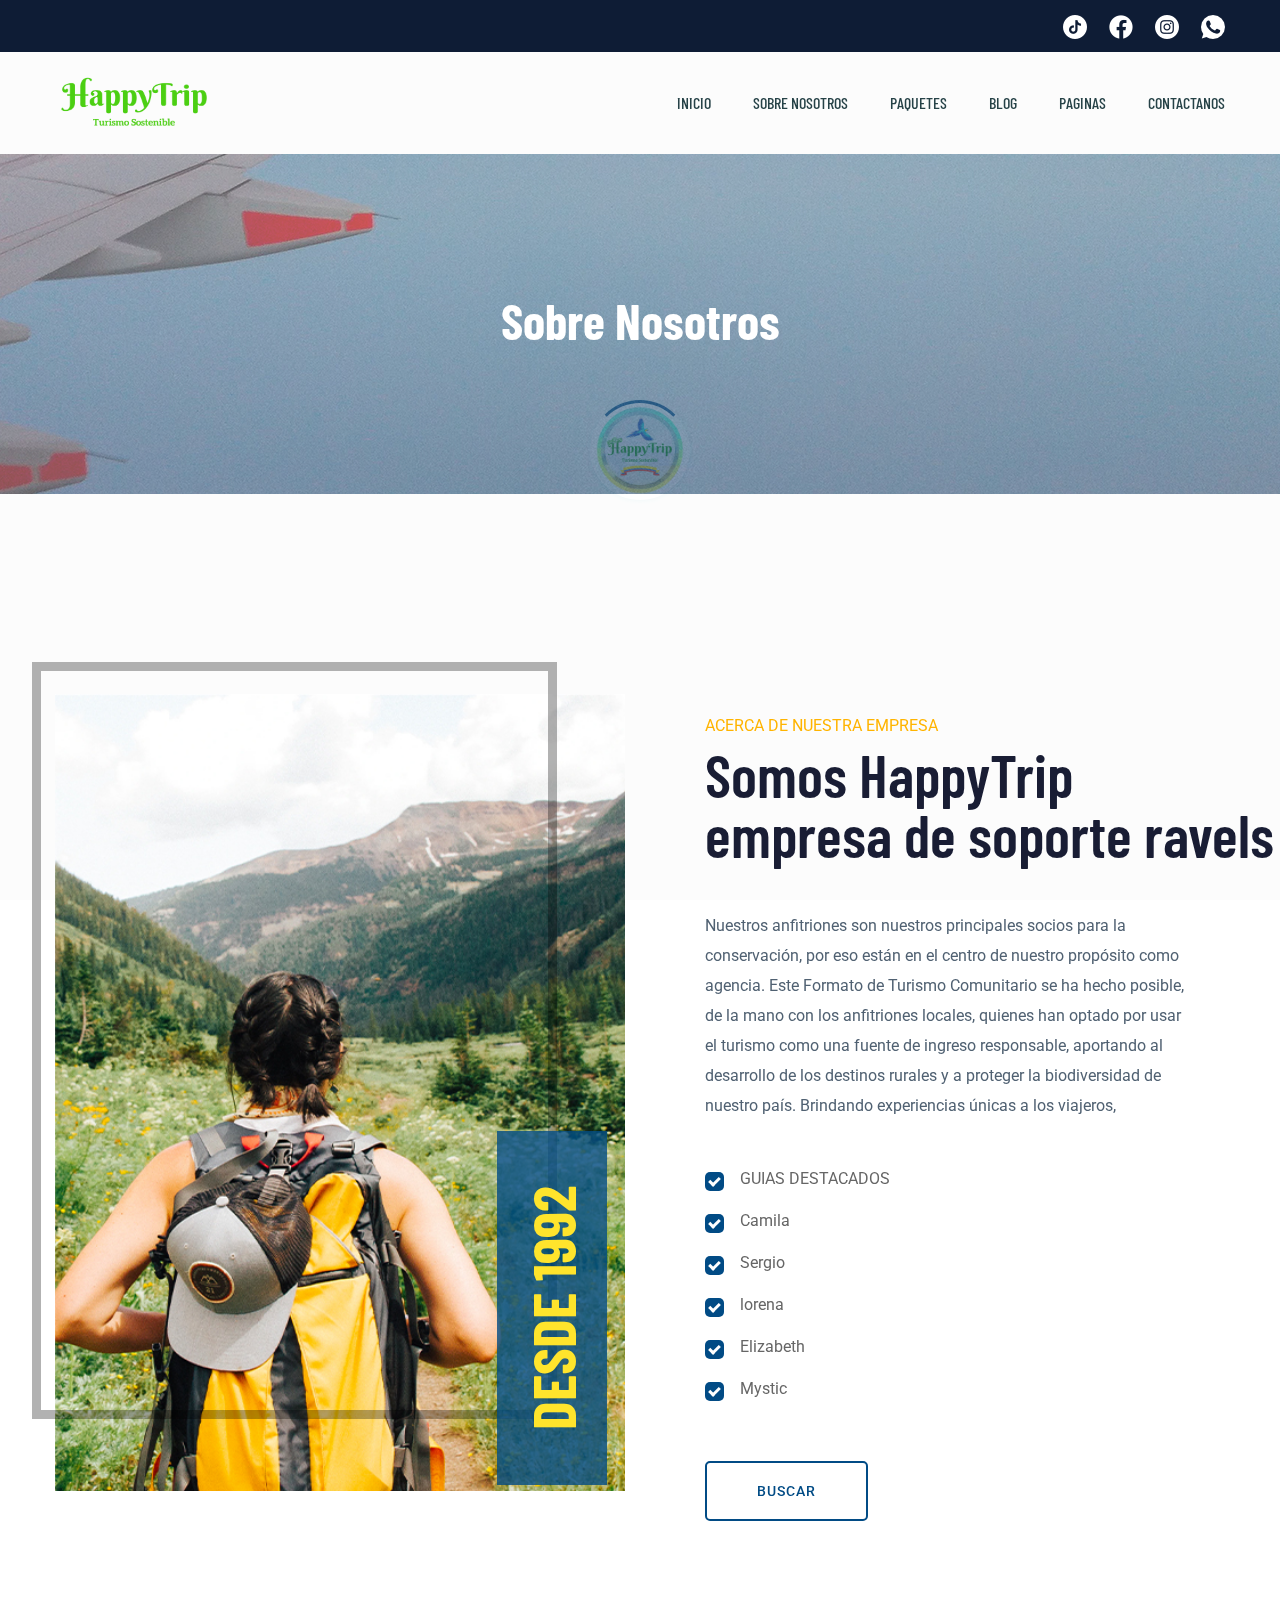
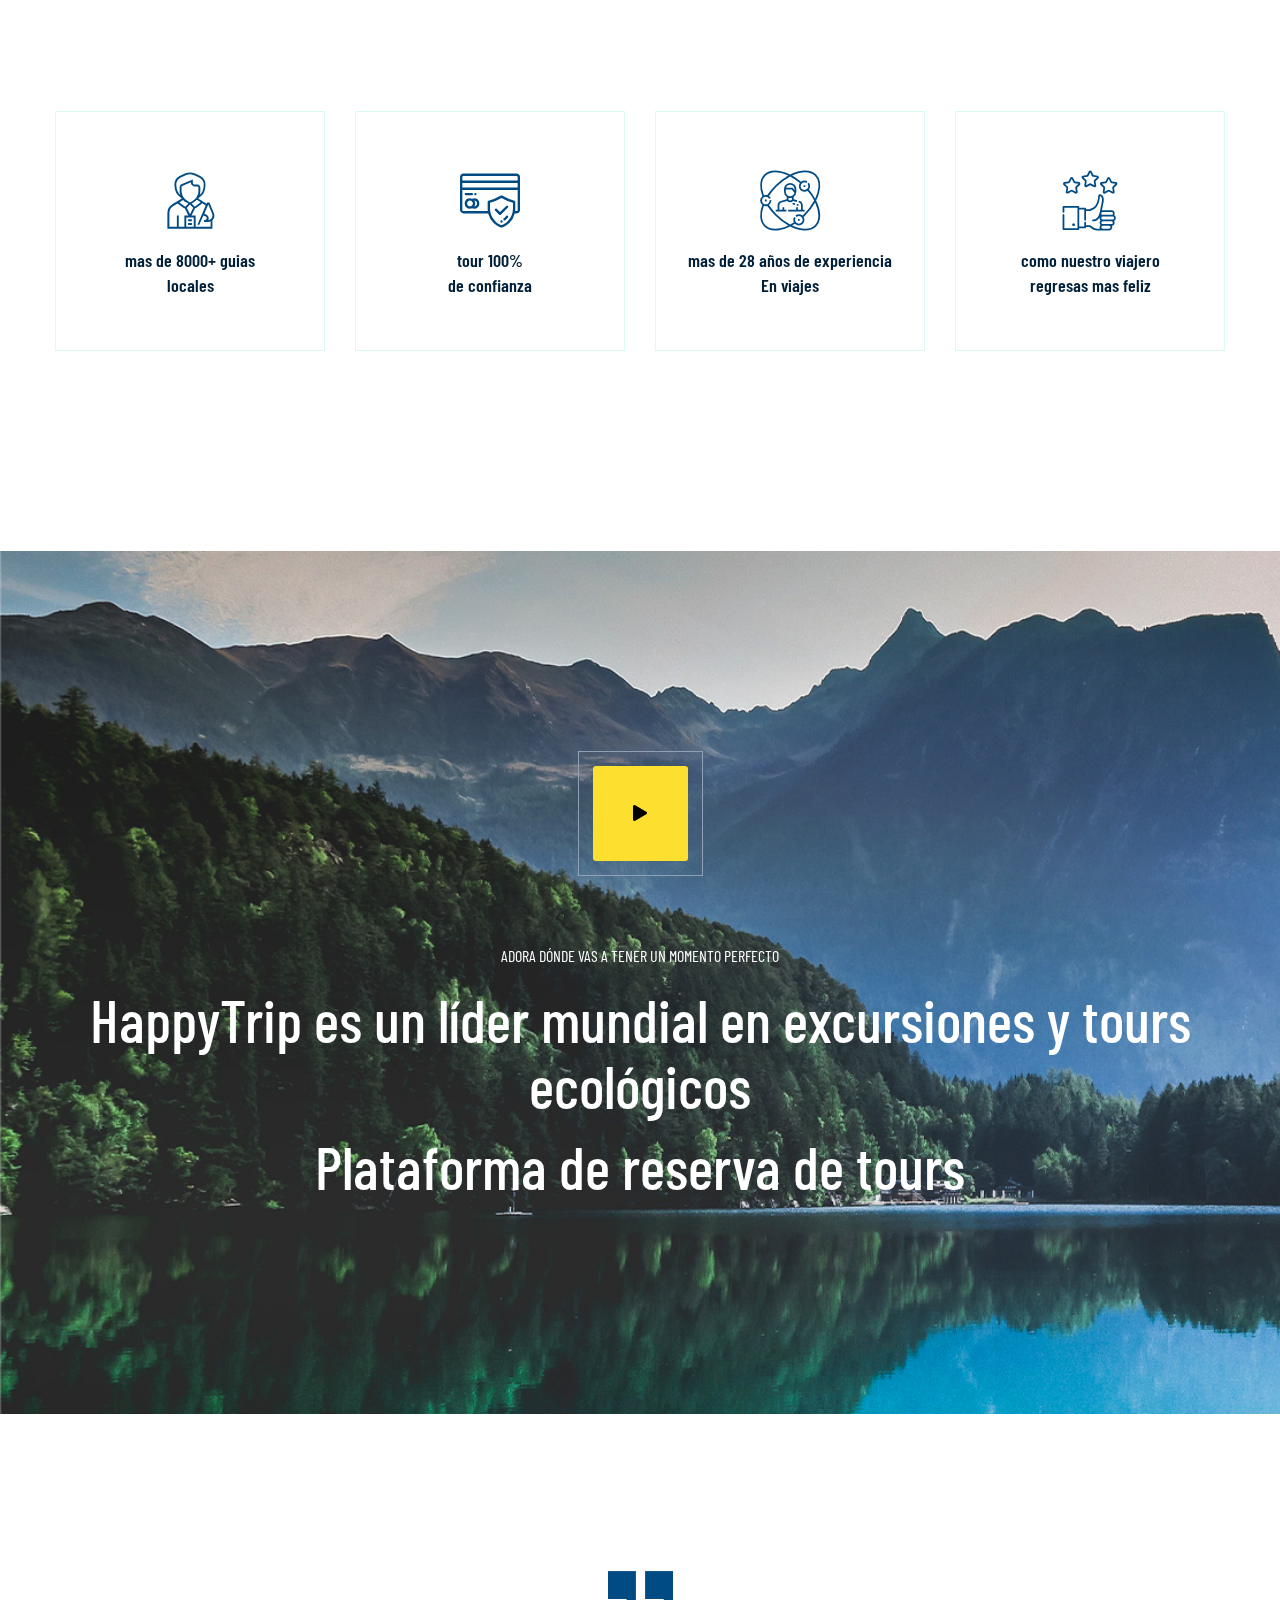
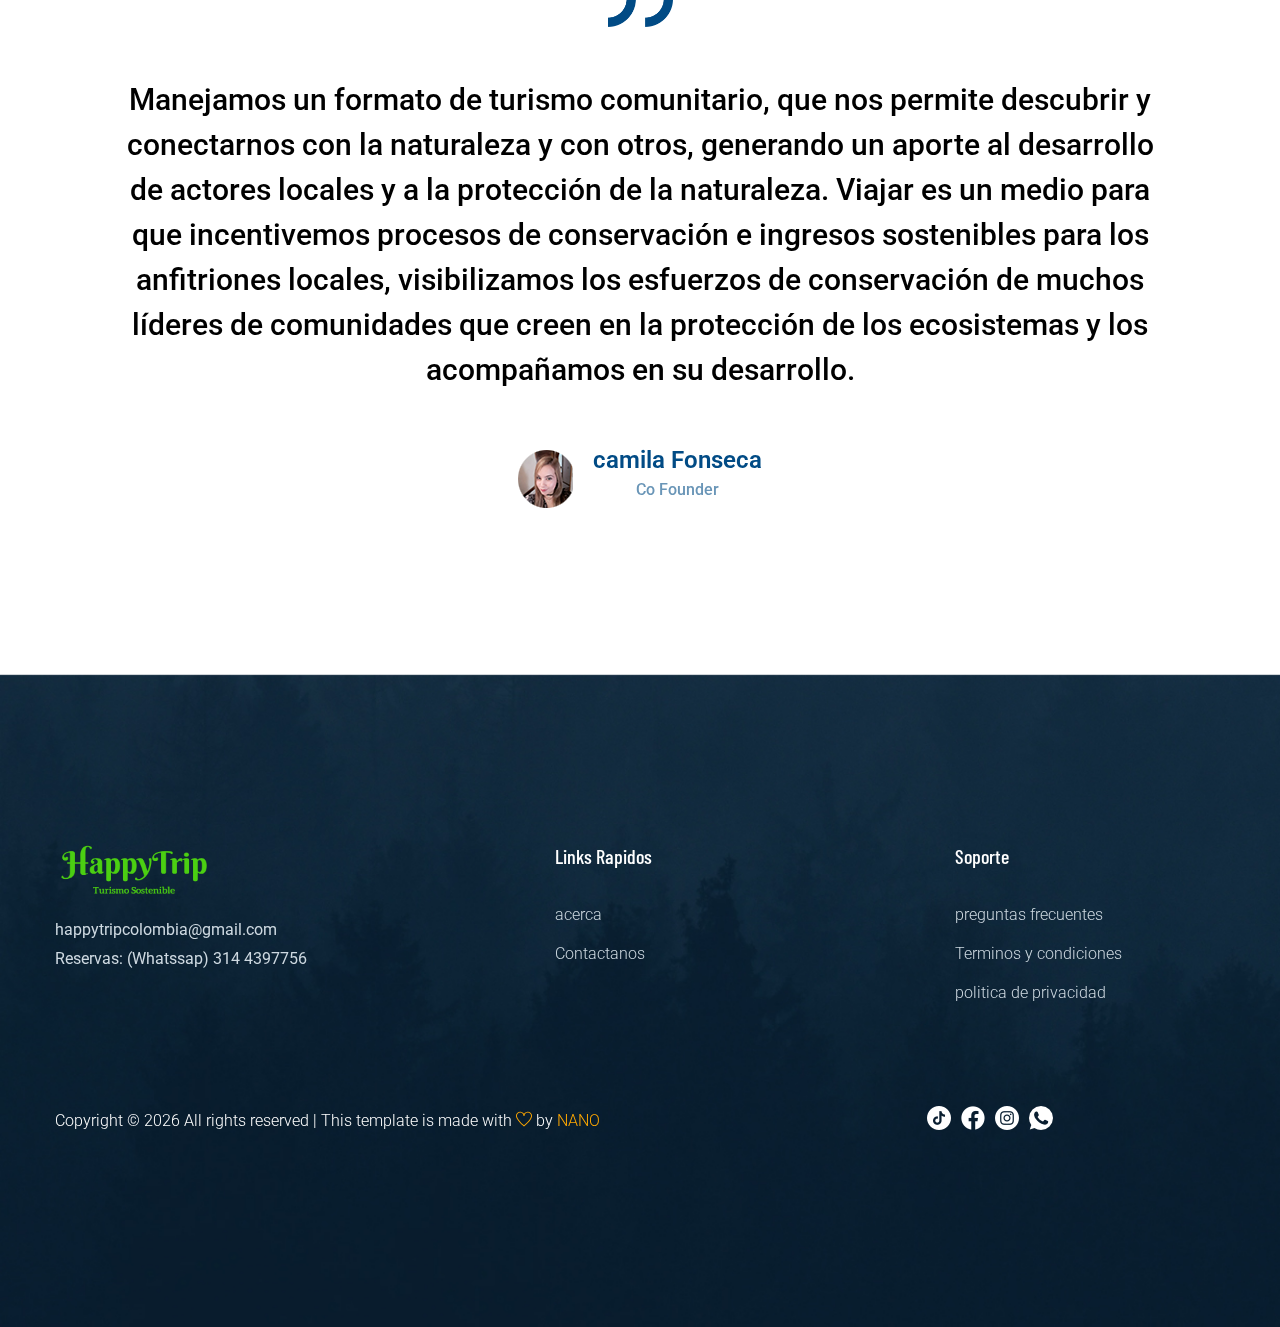
==== commit 684f0737: "ultimos cambios 12/02/2024" ====
--- a/about.html
+++ b/about.html
@@ -324,7 +324,7 @@
                                 </div>
                                 <div class="footer-tittle">
                                     <div class="footer-pera">
-                                      <p>312 5550452
+                                      <p>
                                         happytripcolombia@gmail.com
                                         Reservas:
                                         (Whatssap) 314 4397756
@@ -341,19 +341,6 @@
                                    <ul>
                                        <li><a href="./about.html">acerca <del></del></a></li>
                                        <li><a href="./contact.html">  Contactanos</a></li>
-                                   </ul>
-                               </div>
-                           </div>
-                       </div>
-                       <div class="col-xl-3 col-lg-3 col-md-4 col-sm-7">
-                           <div class="single-footer-caption mb-50">
-                               <div class="footer-tittle">
-                                   <h4>Nuevos productos</h4>
-                                   <ul>
-                                       <li><a href="https://www.ela.com.co/">ropa de mujer</a></li>
-                                       <li><a href="https://www.zara.com/co/es/hombre-mkt534.html">ropa de hombre</a></li>
-                                       <li><a href="https://www.creciendoconmontessori.com/2018/09/juguetes-de-caucho-natural-para-bebes-sorteo-lanco.html">juguetes echos de caucho</a></li>
-                                       <li><a href="https://www.floripondia.co/"> accesorios de moda</a></li>
                                    </ul>
                                </div>
                            </div>
--- a/assets/css/style.css
+++ b/assets/css/style.css
@@ -1 +1 @@
-@import url("https://fonts.googleapis.com/css?family=Barlow+Condensed:200,300,400,500,600,700,800,900|Roboto:300,400,500,700,900|Satisfy&display=swap");.white-bg{background:#ffffff}.gray-bg{background:#f5f5f5}.gray-bg{background:#f7f7fd}.white-bg{background:#fff}.black-bg{background:#16161a}.theme-bg{background:#014b85}.brand-bg{background:#f1f4fa}.testimonial-bg{background:#f9fafc}.white-color{color:#fff}.black-color{color:#16161a}.theme-color{color:#014b85}.boxed-btn{background:#fff;color:#014b85 !important;display:inline-block;padding:18px 44px;font-family:"Barlow Condensed";font-size:14px;font-weight:400;border:0;border:1px solid #014b85;letter-spacing:3px;text-align:center;color:#014b85;text-transform:uppercase;cursor:pointer}.boxed-btn:hover{background:#014b85;color:#fff !important;border:1px solid #014b85}.boxed-btn:focus{outline:none}.boxed-btn.large-width{width:220px}[data-overlay]{position:relative;background-size:cover;background-repeat:no-repeat;background-position:center center}[data-overlay]::before{position:absolute;left:0;top:0;right:0;bottom:0;content:""}[data-opacity="1"]::before{opacity:0.1}[data-opacity="2"]::before{opacity:0.2}[data-opacity="3"]::before{opacity:0.3}[data-opacity="4"]::before{opacity:0.4}[data-opacity="5"]::before{opacity:0.5}[data-opacity="6"]::before{opacity:0.6}[data-opacity="7"]::before{opacity:0.7}[data-opacity="8"]::before{opacity:0.8}[data-opacity="9"]::before{opacity:0.9}s body{font-family:"Roboto";font-weight:normal;font-style:normal}h1,h2,h3,h4,h5,h6{font-family:"Barlow Condensed";color:#0b1c39;margin-top:0px;font-style:normal;font-weight:500;text-transform:normal}p{font-family:"Roboto";color:#506172;font-size:16px;line-height:30px;margin-bottom:15px;font-weight:normal}.bg-img-1{background-image:url(../img/slider/slider-img-1.jpg)}.bg-img-2{background-image:url(../img/background-img/bg-img-2.jpg)}.cta-bg-1{background-image:url(../img/background-img/bg-img-3.jpg)}.img{max-width:100%;-webkit-transition:all .3s ease-out 0s;-moz-transition:all .3s ease-out 0s;-ms-transition:all .3s ease-out 0s;-o-transition:all .3s ease-out 0s;transition:all .3s ease-out 0s}.f-left{float:left}.f-right{float:right}.fix{overflow:hidden}.clear{clear:both}a,.button{-webkit-transition:all .3s ease-out 0s;-moz-transition:all .3s ease-out 0s;-ms-transition:all .3s ease-out 0s;-o-transition:all .3s ease-out 0s;transition:all .3s ease-out 0s}a:focus,.button:focus{text-decoration:none;outline:none}a{color:#635c5c}a:hover{color:#fff}a:focus,a:hover,.portfolio-cat a:hover,.footer -menu li a:hover{text-decoration:none}a,button{color:#fff;outline:medium none}button:focus,input:focus,input:focus,textarea,textarea:focus{outline:0}.uppercase{text-transform:uppercase}input:focus::-moz-placeholder{opacity:0;-webkit-transition:.4s;-o-transition:.4s;transition:.4s}.capitalize{text-transform:capitalize}h1 a,h2 a,h3 a,h4 a,h5 a,h6 a{color:inherit}ul{margin:0px;padding:0px}li{list-style:none}hr{border-bottom:1px solid #eceff8;border-top:0 none;margin:30px 0;padding:0}.theme-overlay{position:relative}.theme-overlay::before{background:#1696e7 none repeat scroll 0 0;content:"";height:100%;left:0;opacity:0.6;position:absolute;top:0;width:100%}.overlay{position:relative;z-index:0}.overlay::before{position:absolute;content:"";top:0;left:0;width:100%;height:100%;z-index:-1}.overlay2{position:relative;z-index:0}.overlay2::before{position:absolute;content:"";background-color:#2E2200;top:0;left:0;width:100%;height:100%;z-index:-1;opacity:0.5}.section-padding{padding-top:120px;padding-bottom:120px}.separator{border-top:1px solid #f2f2f2}.mb-90{margin-bottom:90px}@media (max-width: 767px){.mb-90{margin-bottom:30px}}@media (min-width: 768px) and (max-width: 991px){.mb-90{margin-bottom:45px}}.owl-carousel .owl-nav div{background:rgba(255,255,255,0.8) none repeat scroll 0 0;height:40px;left:20px;line-height:40px;font-size:22px;color:#646464;opacity:1;visibility:visible;position:absolute;text-align:center;top:50%;transform:translateY(-50%);transition:all 0.3s ease 0s;width:40px}.owl-carousel .owl-nav div.owl-next{left:auto;right:-30px}.owl-carousel .owl-nav div.owl-next i{position:relative;right:0;top:1px}.owl-carousel .owl-nav div.owl-prev i{position:relative;right:1px;top:0px}.owl-carousel:hover .owl-nav div{opacity:1;visibility:visible}.owl-carousel:hover .owl-nav div:hover{color:#fff;background:#ff3500}.btn{background:#014b85;-moz-user-select:none;text-transform:uppercase;color:#fff;cursor:pointer;display:inline-block;font-size:14px;font-weight:500;letter-spacing:1px;line-height:0;margin-bottom:0;padding:27px 44px;border-radius:5px;margin:10px;cursor:pointer;transition:color 0.4s linear;position:relative;z-index:1;border:0;overflow:hidden;margin:0}.btn::before{content:"";position:absolute;left:0;top:0;width:100%;height:100%;background:#e6373d;z-index:1;border-radius:5px;transition:transform 0.5s;transition-timing-function:ease;transform-origin:0 0;transition-timing-function:cubic-bezier(0.5, 1.6, 0.4, 0.7);transform:scaleX(0);border-radius:0}.btn:hover::before{transform:scaleX(1);color:#fff !important;z-index:-1}.header-btn{text-transform:uppercase}.btn.focus,.btn:focus{outline:0;box-shadow:none}.border-btn{border:2px solid #014b85;color:#014b85;font:"Barlow Condensed";background:none;-moz-user-select:none;padding:28px 50px;margin:10px;text-transform:uppercase;cursor:pointer;display:inline-block;font-size:14px;font-weight:500;letter-spacing:1px;margin-bottom:0;border-radius:5px;position:relative;transition:color 0.4s linear;position:relative;overflow:hidden;margin:0}.border-btn::before{border:2px solid transparent;content:"";position:absolute;left:0;top:0;width:100%;height:100%;background:#014b85;z-index:-1;transition:transform 0.5s;transition-timing-function:ease;transform-origin:0 0;transition-timing-function:cubic-bezier(0.5, 1.6, 0.4, 0.7);transform:scaleY(0);border-radius:0}.border-btn:hover::before{transform:scaleY(1);order:2px solid transparent}.send-btn{background:#014b85;color:#fff;font-size:14px;width:100%;height:55px;border:none;border-radius:5px;cursor:pointer;transition:color 0.4s linear;position:relative;overflow:hidden;z-index:1}.send-btn::before{border:2px solid transparent;content:"";position:absolute;left:0;top:0;width:100%;height:100%;background:#e6373d;color:#014b85;z-index:-1;transition:transform 0.5s;transition-timing-function:ease;transform-origin:0 0;transition-timing-function:cubic-bezier(0.5, 1.6, 0.4, 0.7);transform:scaleX(0)}.send-btn:hover::before{transform:scaleY(1);order:2px solid transparent;color:red}.breadcrumb>.active{color:#888}#scrollUp{background:#014b85;height:50px;width:50px;right:31px;bottom:18px;color:#fff;font-size:20px;text-align:center;border-radius:50%;line-height:48px;border:2px solid transparent}@media (max-width: 767px){#scrollUp{right:16px}}#scrollUp:hover{color:#fff}.sticky-bar{left:0;margin:auto;position:fixed;top:0;width:100%;-webkit-box-shadow:0 10px 15px rgba(25,25,25,0.1);box-shadow:0 10px 15px rgba(25,25,25,0.1);z-index:9999;-webkit-animation:300ms ease-in-out 0s normal none 1 running fadeInDown;animation:300ms ease-in-out 0s normal none 1 running fadeInDown;-webkit-box-shadow:0 10px 15px rgba(25,25,25,0.1);background:#fff}.mt-5{margin-top:5px}.mt-10{margin-top:10px}.mt-15{margin-top:15px}.mt-20{margin-top:20px}.mt-25{margin-top:25px}.mt-30{margin-top:30px}.mt-35{margin-top:35px}.mt-40{margin-top:40px}.mt-45{margin-top:45px}.mt-50{margin-top:50px}.mt-55{margin-top:55px}.mt-60{margin-top:60px}.mt-65{margin-top:65px}.mt-70{margin-top:70px}.mt-75{margin-top:75px}.mt-80{margin-top:80px}.mt-85{margin-top:85px}.mt-90{margin-top:90px}.mt-95{margin-top:95px}.mt-100{margin-top:100px}.mt-105{margin-top:105px}.mt-110{margin-top:110px}.mt-115{margin-top:115px}.mt-120{margin-top:120px}.mt-125{margin-top:125px}.mt-130{margin-top:130px}.mt-135{margin-top:135px}.mt-140{margin-top:140px}.mt-145{margin-top:145px}.mt-150{margin-top:150px}.mt-155{margin-top:155px}.mt-160{margin-top:160px}.mt-165{margin-top:165px}.mt-170{margin-top:170px}.mt-175{margin-top:175px}.mt-180{margin-top:180px}.mt-185{margin-top:185px}.mt-190{margin-top:190px}.mt-195{margin-top:195px}.mt-200{margin-top:200px}.mb-5{margin-bottom:5px}.mb-10{margin-bottom:10px}.mb-15{margin-bottom:15px}.mb-20{margin-bottom:20px}.mb-25{margin-bottom:25px}.mb-30{margin-bottom:30px}.mb-35{margin-bottom:35px}.mb-40{margin-bottom:40px}.mb-45{margin-bottom:45px}.mb-50{margin-bottom:50px}.mb-55{margin-bottom:55px}.mb-60{margin-bottom:60px}.mb-65{margin-bottom:65px}.mb-70{margin-bottom:70px}.mb-75{margin-bottom:75px}.mb-80{margin-bottom:80px}.mb-85{margin-bottom:85px}.mb-90{margin-bottom:90px}.mb-95{margin-bottom:95px}.mb-100{margin-bottom:100px}.mb-105{margin-bottom:105px}.mb-110{margin-bottom:110px}.mb-115{margin-bottom:115px}.mb-120{margin-bottom:120px}.mb-125{margin-bottom:125px}.mb-130{margin-bottom:130px}.mb-135{margin-bottom:135px}.mb-140{margin-bottom:140px}.mb-145{margin-bottom:145px}.mb-150{margin-bottom:150px}.mb-155{margin-bottom:155px}.mb-160{margin-bottom:160px}.mb-165{margin-bottom:165px}.mb-170{margin-bottom:170px}.mb-175{margin-bottom:175px}.mb-180{margin-bottom:180px}.mb-185{margin-bottom:185px}.mb-190{margin-bottom:190px}.mb-195{margin-bottom:195px}.mb-200{margin-bottom:200px}.ml-5{margin-left:5px}.ml-10{margin-left:10px}.ml-15{margin-left:15px}.ml-20{margin-left:20px}.ml-25{margin-left:25px}.ml-30{margin-left:30px}.ml-35{margin-left:35px}.ml-40{margin-left:40px}.ml-45{margin-left:45px}.ml-50{margin-left:50px}.ml-55{margin-left:55px}.ml-60{margin-left:60px}.ml-65{margin-left:65px}.ml-70{margin-left:70px}.ml-75{margin-left:75px}.ml-80{margin-left:80px}.ml-85{margin-left:85px}.ml-90{margin-left:90px}.ml-95{margin-left:95px}.ml-100{margin-left:100px}.ml-105{margin-left:105px}.ml-110{margin-left:110px}.ml-115{margin-left:115px}.ml-120{margin-left:120px}.ml-125{margin-left:125px}.ml-130{margin-left:130px}.ml-135{margin-left:135px}.ml-140{margin-left:140px}.ml-145{margin-left:145px}.ml-150{margin-left:150px}.ml-155{margin-left:155px}.ml-160{margin-left:160px}.ml-165{margin-left:165px}.ml-170{margin-left:170px}.ml-175{margin-left:175px}.ml-180{margin-left:180px}.ml-185{margin-left:185px}.ml-190{margin-left:190px}.ml-195{margin-left:195px}.ml-200{margin-left:200px}.mr-5{margin-right:5px}.mr-10{margin-right:10px}.mr-15{margin-right:15px}.mr-20{margin-right:20px}.mr-25{margin-right:25px}.mr-30{margin-right:30px}.mr-35{margin-right:35px}.mr-40{margin-right:40px}.mr-45{margin-right:45px}.mr-50{margin-right:50px}.mr-55{margin-right:55px}.mr-60{margin-right:60px}.mr-65{margin-right:65px}.mr-70{margin-right:70px}.mr-75{margin-right:75px}.mr-80{margin-right:80px}.mr-85{margin-right:85px}.mr-90{margin-right:90px}.mr-95{margin-right:95px}.mr-100{margin-right:100px}.mr-105{margin-right:105px}.mr-110{margin-right:110px}.mr-115{margin-right:115px}.mr-120{margin-right:120px}.mr-125{margin-right:125px}.mr-130{margin-right:130px}.mr-135{margin-right:135px}.mr-140{margin-right:140px}.mr-145{margin-right:145px}.mr-150{margin-right:150px}.mr-155{margin-right:155px}.mr-160{margin-right:160px}.mr-165{margin-right:165px}.mr-170{margin-right:170px}.mr-175{margin-right:175px}.mr-180{margin-right:180px}.mr-185{margin-right:185px}.mr-190{margin-right:190px}.mr-195{margin-right:195px}.mr-200{margin-right:200px}.pt-5{padding-top:5px}.pt-10{padding-top:10px}.pt-15{padding-top:15px}.pt-20{padding-top:20px}.pt-25{padding-top:25px}.pt-30{padding-top:30px}.pt-35{padding-top:35px}.pt-40{padding-top:40px}.pt-45{padding-top:45px}.pt-50{padding-top:50px}.pt-55{padding-top:55px}.pt-60{padding-top:60px}.pt-65{padding-top:65px}.pt-70{padding-top:70px}.pt-75{padding-top:75px}.pt-80{padding-top:80px}.pt-85{padding-top:85px}.pt-90{padding-top:90px}.pt-95{padding-top:95px}.pt-100{padding-top:100px}.pt-105{padding-top:105px}.pt-110{padding-top:110px}.pt-115{padding-top:115px}.pt-120{padding-top:120px}.pt-125{padding-top:125px}.pt-130{padding-top:130px}.pt-135{padding-top:135px}.pt-140{padding-top:140px}.pt-145{padding-top:145px}.pt-150{padding-top:150px}.pt-155{padding-top:155px}.pt-160{padding-top:160px}.pt-165{padding-top:165px}.pt-170{padding-top:170px}.pt-175{padding-top:175px}.pt-180{padding-top:180px}.pt-185{padding-top:185px}.pt-190{padding-top:190px}.pt-195{padding-top:195px}.pt-200{padding-top:200px}.pt-260{padding-top:260px}.pb-5{padding-bottom:5px}.pb-10{padding-bottom:10px}.pb-15{padding-bottom:15px}.pb-20{padding-bottom:20px}.pb-25{padding-bottom:25px}.pb-30{padding-bottom:30px}.pb-35{padding-bottom:35px}.pb-40{padding-bottom:40px}.pb-45{padding-bottom:45px}.pb-50{padding-bottom:50px}.pb-55{padding-bottom:55px}.pb-60{padding-bottom:60px}.pb-65{padding-bottom:65px}.pb-70{padding-bottom:70px}.pb-75{padding-bottom:75px}.pb-80{padding-bottom:80px}.pb-85{padding-bottom:85px}.pb-90{padding-bottom:90px}.pb-95{padding-bottom:95px}.pb-100{padding-bottom:100px}.pb-105{padding-bottom:105px}.pb-110{padding-bottom:110px}.pb-115{padding-bottom:115px}.pb-120{padding-bottom:120px}.pb-125{padding-bottom:125px}.pb-130{padding-bottom:130px}.pb-135{padding-bottom:135px}.pb-140{padding-bottom:140px}.pb-145{padding-bottom:145px}.pb-150{padding-bottom:150px}.pb-155{padding-bottom:155px}.pb-160{padding-bottom:160px}.pb-165{padding-bottom:165px}.pb-170{padding-bottom:170px}.pb-175{padding-bottom:175px}.pb-180{padding-bottom:180px}.pb-185{padding-bottom:185px}.pb-190{padding-bottom:190px}.pb-195{padding-bottom:195px}.pb-200{padding-bottom:200px}.pl-5{padding-left:5px}.pl-10{padding-left:10px}.pl-15{padding-left:15px}.pl-20{padding-left:20px}.pl-25{padding-left:25px}.pl-30{padding-left:30px}.pl-35{padding-left:35px}.pl-40{padding-left:40px}.pl-45{padding-left:45px}.pl-50{padding-left:50px}.pl-55{padding-left:55px}.pl-60{padding-left:60px}.pl-65{padding-left:65px}.pl-70{padding-left:70px}.pl-75{padding-left:75px}.pl-80{padding-left:80px}.pl-85{padding-left:85px}.pl-90{padding-left:90px}.pl-95{padding-left:95px}.pl-100{padding-left:100px}.pl-105{padding-left:105px}.pl-110{padding-left:110px}.pl-115{padding-left:115px}.pl-120{padding-left:120px}.pl-125{padding-left:125px}.pl-130{padding-left:130px}.pl-135{padding-left:135px}.pl-140{padding-left:140px}.pl-145{padding-left:145px}.pl-150{padding-left:150px}.pl-155{padding-left:155px}.pl-160{padding-left:160px}.pl-165{padding-left:165px}.pl-170{padding-left:170px}.pl-175{padding-left:175px}.pl-180{padding-left:180px}.pl-185{padding-left:185px}.pl-190{padding-left:190px}.pl-195{padding-left:195px}.pl-200{padding-left:200px}.pr-5{padding-right:5px}.pr-10{padding-right:10px}.pr-15{padding-right:15px}.pr-20{padding-right:20px}.pr-25{padding-right:25px}.pr-30{padding-right:30px}.pr-35{padding-right:35px}.pr-40{padding-right:40px}.pr-45{padding-right:45px}.pr-50{padding-right:50px}.pr-55{padding-right:55px}.pr-60{padding-right:60px}.pr-65{padding-right:65px}.pr-70{padding-right:70px}.pr-75{padding-right:75px}.pr-80{padding-right:80px}.pr-85{padding-right:85px}.pr-90{padding-right:90px}.pr-95{padding-right:95px}.pr-100{padding-right:100px}.pr-105{padding-right:105px}.pr-110{padding-right:110px}.pr-115{padding-right:115px}.pr-120{padding-right:120px}.pr-125{padding-right:125px}.pr-130{padding-right:130px}.pr-135{padding-right:135px}.pr-140{padding-right:140px}.pr-145{padding-right:145px}.pr-150{padding-right:150px}.pr-155{padding-right:155px}.pr-160{padding-right:160px}.pr-165{padding-right:165px}.pr-170{padding-right:170px}.pr-175{padding-right:175px}.pr-180{padding-right:180px}.pr-185{padding-right:185px}.pr-190{padding-right:190px}.pr-195{padding-right:195px}.pr-200{padding-right:200px}.bounce-animate{animation-name:float-bob;animation-duration:2s;animation-iteration-count:infinite;-moz-animation-name:float-bob;-moz-animation-duration:2s;-moz-animation-iteration-count:infinite;-moz-animation-timing-function:linear;-ms-animation-name:float-bob;-ms-animation-duration:2s;-ms-animation-iteration-count:infinite;-ms-animation-timing-function:linear;-o-animation-name:float-bob;-o-animation-duration:2s;-o-animation-iteration-count:infinite;-o-animation-timing-function:linear}@-webkit-keyframes float-bob{0%{-webkit-transform:translateY(-20px);transform:translateY(-20px)}50%{-webkit-transform:translateY(-10px);transform:translateY(-10px)}100%{-webkit-transform:translateY(-20px);transform:translateY(-20px)}}.heartbeat{animation:heartbeat 1s infinite alternate}@-webkit-keyframes heartbeat{to{-webkit-transform:scale(1.03);transform:scale(1.03)}}.rotateme{-webkit-animation-name:rotateme;animation-name:rotateme;-webkit-animation-duration:30s;animation-duration:30s;-webkit-animation-iteration-count:infinite;animation-iteration-count:infinite;-webkit-animation-timing-function:linear;animation-timing-function:linear}@keyframes rotateme{from{-webkit-transform:rotate(0deg);transform:rotate(0deg)}to{-webkit-transform:rotate(360deg);transform:rotate(360deg)}}@-webkit-keyframes rotateme{from{-webkit-transform:rotate(0deg)}to{-webkit-transform:rotate(360deg)}}.preloader{background-color:#f7f7f7;width:100%;height:100%;position:fixed;top:0;left:0;right:0;bottom:0;z-index:999999;-webkit-transition:.6s;-o-transition:.6s;transition:.6s;margin:0 auto}.preloader .preloader-circle{width:100px;height:100px;position:relative;border-style:solid;border-width:3px;border-top-color:#014b85;border-bottom-color:transparent;border-left-color:transparent;border-right-color:transparent;z-index:10;border-radius:50%;-webkit-box-shadow:0 1px 5px 0 rgba(35,181,185,0.15);box-shadow:0 1px 5px 0 rgba(35,181,185,0.15);background-color:#ffffff;-webkit-animation:zoom 2000ms infinite ease;animation:zoom 2000ms infinite ease;-webkit-transition:.6s;-o-transition:.6s;transition:.6s}.preloader .preloader-circle2{border-top-color:#0078ff}.preloader .preloader-img{position:absolute;top:50%;z-index:200;left:0;right:0;margin:0 auto;text-align:center;display:inline-block;-webkit-transform:translateY(-50%);-ms-transform:translateY(-50%);transform:translateY(-50%);padding-top:6px;-webkit-transition:.6s;-o-transition:.6s;transition:.6s}.preloader .preloader-img img{max-width:55px}.preloader .pere-text strong{font-weight:800;color:#dca73a;text-transform:uppercase}@-webkit-keyframes zoom{0%{-webkit-transform:rotate(0deg);transform:rotate(0deg);-webkit-transition:.6s;-o-transition:.6s;transition:.6s}100%{-webkit-transform:rotate(360deg);transform:rotate(360deg);-webkit-transition:.6s;-o-transition:.6s;transition:.6s}}@keyframes zoom{0%{-webkit-transform:rotate(0deg);transform:rotate(0deg);-webkit-transition:.6s;-o-transition:.6s;transition:.6s}100%{-webkit-transform:rotate(360deg);transform:rotate(360deg);-webkit-transition:.6s;-o-transition:.6s;transition:.6s}}.section-padding2{padding-top:200px;padding-bottom:200px}@media only screen and (min-width: 1200px) and (max-width: 1600px){.section-padding2{padding-top:200px;padding-bottom:200px}}@media only screen and (min-width: 992px) and (max-width: 1199px){.section-padding2{padding-top:200px;padding-bottom:200px}}@media only screen and (min-width: 768px) and (max-width: 991px){.section-padding2{padding-top:100px;padding-bottom:100px}}@media only screen and (min-width: 576px) and (max-width: 767px){.section-padding2{padding-top:70px;padding-bottom:70px}}@media (max-width: 767px){.section-padding2{padding-top:70px;padding-bottom:70px}}.support-padding{padding-top:200px;padding-bottom:100px}@media only screen and (min-width: 1200px) and (max-width: 1600px){.support-padding{padding-top:200px;padding-bottom:100px}}@media only screen and (min-width: 992px) and (max-width: 1199px){.support-padding{padding-top:200px;padding-bottom:100px}}@media only screen and (min-width: 768px) and (max-width: 991px){.support-padding{padding-top:100px;padding-bottom:100px}}@media only screen and (min-width: 576px) and (max-width: 767px){.support-padding{padding-top:70px;padding-bottom:70px}}@media (max-width: 767px){.support-padding{padding-top:70px;padding-bottom:70px}}.team-padding{padding-top:160px;padding-bottom:130px}@media only screen and (min-width: 1200px) and (max-width: 1600px){.team-padding{padding-top:160px;padding-bottom:130px}}@media only screen and (min-width: 992px) and (max-width: 1199px){.team-padding{padding-top:110px;padding-bottom:80px}}@media only screen and (min-width: 768px) and (max-width: 991px){.team-padding{padding-top:100px;padding-bottom:80px}}@media (max-width: 767px){.team-padding{padding-top:100px;padding-bottom:80px}}.section-padding30{padding-top:200px;padding-bottom:170px}@media only screen and (min-width: 1200px) and (max-width: 1600px){.section-padding30{padding-top:200px;padding-bottom:170px}}@media only screen and (min-width: 992px) and (max-width: 1199px){.section-padding30{padding-top:150px;padding-bottom:120px}}@media only screen and (min-width: 768px) and (max-width: 991px){.section-padding30{padding-top:100px;padding-bottom:70px}}@media only screen and (min-width: 576px) and (max-width: 767px){.section-padding30{padding-top:60px;padding-bottom:28px}}@media (max-width: 767px){.section-padding30{padding-top:60px;padding-bottom:28px}}.place-padding{padding-top:170px;padding-bottom:170px}@media only screen and (min-width: 1200px) and (max-width: 1600px){.place-padding{padding-top:170px;padding-bottom:170px}}@media only screen and (min-width: 992px) and (max-width: 1199px){.place-padding{padding-top:120px;padding-bottom:120px}}@media only screen and (min-width: 768px) and (max-width: 991px){.place-padding{padding-top:70px;padding-bottom:70px}}@media only screen and (min-width: 576px) and (max-width: 767px){.place-padding{padding-top:28px;padding-bottom:28px}}@media (max-width: 767px){.place-padding{padding-top:28px;padding-bottom:28px}}.servic-padding{padding-top:200px}@media only screen and (min-width: 1200px) and (max-width: 1600px){.servic-padding{padding-top:200px}}@media only screen and (min-width: 992px) and (max-width: 1199px){.servic-padding{padding-top:150px}}@media only screen and (min-width: 768px) and (max-width: 991px){.servic-padding{padding-top:100px}}@media only screen and (min-width: 576px) and (max-width: 767px){.servic-padding{padding-top:70px}}@media (max-width: 767px){.servic-padding{padding-top:70px}}.section-padding3{padding-top:200px;padding-bottom:200px}@media only screen and (min-width: 1200px) and (max-width: 1600px){.section-padding3{padding-top:200px;padding-bottom:200px}}@media only screen and (min-width: 992px) and (max-width: 1199px){.section-padding3{padding-top:150px;padding-bottom:150px}}@media only screen and (min-width: 768px) and (max-width: 991px){.section-padding3{padding-top:50px;padding-bottom:100px}}@media only screen and (min-width: 576px) and (max-width: 767px){.section-padding3{padding-top:60px;padding-bottom:60px}}@media (max-width: 767px){.section-padding3{padding-top:40px;padding-bottom:70px}}.section-paddingt{padding-top:185px;padding-bottom:170px}@media only screen and (min-width: 1200px) and (max-width: 1600px){.section-paddingt{padding-top:185px;padding-bottom:170px}}@media only screen and (min-width: 992px) and (max-width: 1199px){.section-paddingt{padding-top:150px;padding-bottom:120px}}@media only screen and (min-width: 768px) and (max-width: 991px){.section-paddingt{padding-top:100px;padding-bottom:70px}}@media only screen and (min-width: 576px) and (max-width: 767px){.section-paddingt{padding-top:60px;padding-bottom:28px}}@media (max-width: 767px){.section-paddingt{padding-top:60px;padding-bottom:28px}}.section-paddingt2{padding-bottom:170px}@media only screen and (min-width: 1200px) and (max-width: 1600px){.section-paddingt2{padding-bottom:170px}}@media only screen and (min-width: 992px) and (max-width: 1199px){.section-paddingt2{padding-bottom:120px}}@media only screen and (min-width: 768px) and (max-width: 991px){.section-paddingt2{padding-bottom:70px}}@media only screen and (min-width: 576px) and (max-width: 767px){.section-paddingt2{padding-bottom:28px}}@media (max-width: 767px){.section-paddingt2{padding-bottom:28px}}.trusted-padding{padding-top:200px}@media only screen and (min-width: 1200px) and (max-width: 1600px){.trusted-padding{padding-top:200px}}@media only screen and (min-width: 992px) and (max-width: 1199px){.trusted-padding{padding-top:100px}}@media only screen and (min-width: 768px) and (max-width: 991px){.trusted-padding{padding-top:100px}}@media only screen and (min-width: 576px) and (max-width: 767px){.trusted-padding{padding-top:0px}}@media (max-width: 767px){.trusted-padding{padding-top:0px}}.section-padd-top30{padding-top:170px;padding-bottom:200px}@media only screen and (min-width: 1200px) and (max-width: 1600px){.section-padd-top30{padding-top:170px;padding-bottom:200px}}@media only screen and (min-width: 992px) and (max-width: 1199px){.section-padd-top30{padding-top:170px;padding-bottom:200px}}@media only screen and (min-width: 768px) and (max-width: 991px){.section-padd-top30{padding-top:100px;padding-bottom:160px}}@media only screen and (min-width: 576px) and (max-width: 767px){.section-padd-top30{padding-top:50px;padding-bottom:90px}}@media (max-width: 767px){.section-padd-top30{padding-top:35px;padding-bottom:90px}}.testimonial-padding{padding-top:157px;padding-bottom:157px}@media only screen and (min-width: 1200px) and (max-width: 1600px){.testimonial-padding{padding-top:157px;padding-bottom:157px}}@media only screen and (min-width: 992px) and (max-width: 1199px){.testimonial-padding{padding-top:120px;padding-bottom:120px}}@media only screen and (min-width: 768px) and (max-width: 991px){.testimonial-padding{padding-top:100px;padding-bottom:100px}}@media only screen and (min-width: 576px) and (max-width: 767px){.testimonial-padding{padding-top:80px;padding-bottom:60px}}@media (max-width: 767px){.testimonial-padding{padding-top:80px;padding-bottom:60px}}.w-padding{padding-top:80px;padding-bottom:80px}@media only screen and (min-width: 1200px) and (max-width: 1600px){.w-padding{padding-top:80px;padding-bottom:80px}}@media only screen and (min-width: 992px) and (max-width: 1199px){.w-padding{padding-top:80px;padding-bottom:80px}}@media only screen and (min-width: 768px) and (max-width: 991px){.w-padding{padding-top:80px;padding-bottom:80px}}@media only screen and (min-width: 576px) and (max-width: 767px){.w-padding{padding-top:70px;padding-bottom:70px}}@media (max-width: 767px){.w-padding{padding-top:70px;padding-bottom:70px}}.footer-padding{padding-top:170px;padding-bottom:170px}@media only screen and (min-width: 1200px) and (max-width: 1600px){.footer-padding{padding-top:170px;padding-bottom:170px}}@media only screen and (min-width: 992px) and (max-width: 1199px){.footer-padding{padding-top:170px;padding-bottom:170px}}@media only screen and (min-width: 768px) and (max-width: 991px){.footer-padding{padding-top:100px;padding-bottom:100px}}@media only screen and (min-width: 576px) and (max-width: 767px){.footer-padding{padding-top:80px;padding-bottom:60px}}@media (max-width: 767px){.footer-padding{padding-top:80px;padding-bottom:60px}}.white-bg{background:#ffffff}.gray-bg{background:#f5f5f5}.gray-bg{background:#f7f7fd}.white-bg{background:#fff}.black-bg{background:#16161a}.theme-bg{background:#014b85}.brand-bg{background:#f1f4fa}.testimonial-bg{background:#f9fafc}.white-color{color:#fff}.black-color{color:#16161a}.theme-color{color:#014b85}.latest-blog-area .area-heading{margin-bottom:70px}.blog_area a{color:"Barlow Condensed" !important;text-decoration:none;transition:.4s}.blog_area a:hover,.blog_area a :hover{background:-webkit-linear-gradient(131deg, #014b85 0%, #014b85 99%);-webkit-background-clip:text;-webkit-text-fill-color:transparent;text-decoration:none;transition:.4s}.single-blog{overflow:hidden;margin-bottom:30px}.single-blog:hover{box-shadow:0px 10px 20px 0px rgba(42,34,123,0.1)}.single-blog .thumb{overflow:hidden;position:relative}.single-blog .thumb:after{content:'';position:absolute;left:0;top:0;width:100%;height:100%;background:#000;opacity:0;-webkit-transition:all .3s ease-out 0s;-moz-transition:all .3s ease-out 0s;-ms-transition:all .3s ease-out 0s;-o-transition:all .3s ease-out 0s;transition:all .3s ease-out 0s}.single-blog h4{border-bottom:1px solid #dfdfdf;padding-bottom:34px;margin-bottom:25px}.single-blog a{font-size:20px;font-weight:600}.single-blog .date{color:#666666;text-align:left;display:inline-block;font-size:13px;font-weight:300}.single-blog .tag{text-align:left;display:inline-block;float:left;font-size:13px;font-weight:300;margin-right:22px;position:relative}.single-blog .tag:after{content:'';position:absolute;width:1px;height:10px;background:#acacac;right:-12px;top:7px}@media (max-width: 1199px){.single-blog .tag{margin-right:8px}.single-blog .tag:after{display:none}}.single-blog .likes{margin-right:16px}@media (max-width: 800px){.single-blog{margin-bottom:30px}}.single-blog .single-blog-content{padding:30px}.single-blog .single-blog-content .meta-bottom p{font-size:13px;font-weight:300}.single-blog .single-blog-content .meta-bottom i{color:#fdcb9e;font-size:13px;margin-right:7px}@media (max-width: 1199px){.single-blog .single-blog-content{padding:15px}}.single-blog:hover .thumb:after{opacity:.7;-webkit-transition:all .3s ease-out 0s;-moz-transition:all .3s ease-out 0s;-ms-transition:all .3s ease-out 0s;-o-transition:all .3s ease-out 0s;transition:all .3s ease-out 0s}@media (max-width: 1199px){.single-blog h4{transition:all 300ms linear 0s;border-bottom:1px solid #dfdfdf;padding-bottom:14px;margin-bottom:12px}.single-blog h4 a{font-size:18px}}.full_image.single-blog{position:relative}.full_image.single-blog .single-blog-content{position:absolute;left:35px;bottom:0;opacity:0;visibility:hidden;-webkit-transition:all .3s ease-out 0s;-moz-transition:all .3s ease-out 0s;-ms-transition:all .3s ease-out 0s;-o-transition:all .3s ease-out 0s;transition:all .3s ease-out 0s}@media (min-width: 992px){.full_image.single-blog .single-blog-content{bottom:100px}}.full_image.single-blog h4{-webkit-transition:all .3s ease-out 0s;-moz-transition:all .3s ease-out 0s;-ms-transition:all .3s ease-out 0s;-o-transition:all .3s ease-out 0s;transition:all .3s ease-out 0s;border-bottom:none;padding-bottom:5px}.full_image.single-blog a{font-size:20px;font-weight:600}.full_image.single-blog .date{color:#fff}.full_image.single-blog:hover .single-blog-content{opacity:1;visibility:visible;-webkit-transition:all .3s ease-out 0s;-moz-transition:all .3s ease-out 0s;-ms-transition:all .3s ease-out 0s;-o-transition:all .3s ease-out 0s;transition:all .3s ease-out 0s}.l_blog_item .l_blog_text .date{margin-top:24px;margin-bottom:15px}.l_blog_item .l_blog_text .date a{font-size:12px}.l_blog_item .l_blog_text h4{font-size:18px;border-bottom:1px solid #eeeeee;margin-bottom:0px;padding-bottom:20px;-webkit-transition:all .3s ease-out 0s;-moz-transition:all .3s ease-out 0s;-ms-transition:all .3s ease-out 0s;-o-transition:all .3s ease-out 0s;transition:all .3s ease-out 0s}.l_blog_item .l_blog_text p{margin-bottom:0px;padding-top:20px}.causes_slider .owl-dots{text-align:center;margin-top:80px}.causes_slider .owl-dots .owl-dot{height:14px;width:14px;background:#eeeeee;display:inline-block;margin-right:7px}.causes_slider .owl-dots .owl-dot:last-child{margin-right:0px}.causes_item{background:#fff}.causes_item .causes_img{position:relative}.causes_item .causes_img .c_parcent{position:absolute;bottom:0px;width:100%;left:0px;height:3px;background:rgba(255,255,255,0.5)}.causes_item .causes_img .c_parcent span{width:70%;height:3px;position:absolute;left:0px;bottom:0px}.causes_item .causes_img .c_parcent span:before{content:"75%";position:absolute;right:-10px;bottom:0px;color:#fff;padding:0px 5px}.causes_item .causes_text{padding:30px 35px 40px 30px}.causes_item .causes_text h4{font-size:18px;font-weight:600;margin-bottom:15px;cursor:pointer}.causes_item .causes_text p{font-size:14px;line-height:24px;font-weight:300;margin-bottom:0px}.causes_item .causes_bottom a{width:50%;border:1px solid;text-align:center;float:left;line-height:50px;color:#fff;font-size:14px;font-weight:500}.causes_item .causes_bottom a+a{border-color:#eeeeee;background:#fff;font-size:14px}.latest_blog_area{background:#f9f9ff}.single-recent-blog-post{margin-bottom:30px}.single-recent-blog-post .thumb{overflow:hidden}.single-recent-blog-post .thumb img{transition:all 0.7s linear}.single-recent-blog-post .details{padding-top:30px}.single-recent-blog-post .details .sec_h4{line-height:24px;padding:10px 0px 13px;transition:all 0.3s linear}.single-recent-blog-post .date{font-size:14px;line-height:24px;font-weight:400}.single-recent-blog-post:hover img{transform:scale(1.23) rotate(10deg)}.tags .tag_btn{font-size:12px;font-weight:500;line-height:20px;border:1px solid #eeeeee;display:inline-block;padding:1px 18px;text-align:center}.tags .tag_btn+.tag_btn{margin-left:2px}.blog_categorie_area{padding-top:30px;padding-bottom:30px}@media (min-width: 900px){.blog_categorie_area{padding-top:80px;padding-bottom:80px}}@media (min-width: 1100px){.blog_categorie_area{padding-top:120px;padding-bottom:120px}}.categories_post{position:relative;text-align:center;cursor:pointer}.categories_post img{max-width:100%}.categories_post .categories_details{position:absolute;top:20px;left:20px;right:20px;bottom:20px;background:rgba(34,34,34,0.75);color:#fff;transition:all 0.3s linear;display:flex;align-items:center;justify-content:center}.categories_post .categories_details h5{margin-bottom:0px;font-size:18px;line-height:26px;text-transform:uppercase;color:#fff;position:relative}.categories_post .categories_details p{font-weight:300;font-size:14px;line-height:26px;margin-bottom:0px}.categories_post .categories_details .border_line{margin:10px 0px;background:#fff;width:100%;height:1px}.categories_post:hover .categories_details{background:rgba(222,99,32,0.85)}.blog_item{margin-bottom:50px}.blog_details{padding:30px 0 20px 10px;box-shadow:0px 10px 20px 0px rgba(221,221,221,0.3)}@media (min-width: 768px){.blog_details{padding:60px 30px 35px 35px}}.blog_details p{margin-bottom:30px}.blog_details a{color:#ff8b23}.blog_details a:hover{color:#014b85}.blog_details h2{font-size:18px;font-weight:600;margin-bottom:8px}@media (min-width: 768px){.blog_details h2{font-size:24px;margin-bottom:15px}}.blog-info-link li{float:left;font-size:14px}.blog-info-link li a{color:#999999}.blog-info-link li i,.blog-info-link li span{font-size:13px;margin-right:5px}.blog-info-link li::after{content:"|";padding-left:10px;padding-right:10px}.blog-info-link li:last-child::after{display:none}.blog-info-link::after{content:"";display:block;clear:both;display:table}.blog_item_img{position:relative}.blog_item_img .blog_item_date{position:absolute;bottom:-10px;left:10px;display:block;color:#fff;background-color:#014b85;padding:8px 15px;border-radius:5px}@media (min-width: 768px){.blog_item_img .blog_item_date{bottom:-20px;left:40px;padding:13px 30px}}.blog_item_img .blog_item_date h3{font-size:22px;font-weight:600;color:#fff;margin-bottom:0;line-height:1.2}@media (min-width: 768px){.blog_item_img .blog_item_date h3{font-size:30px}}.blog_item_img .blog_item_date p{font-size:18px;margin-bottom:0;color:#fff}@media (min-width: 768px){.blog_item_img .blog_item_date p{font-size:18px}}.blog_right_sidebar .widget_title{font-size:20px;margin-bottom:40px}.blog_right_sidebar .widget_title::after{content:"";display:block;padding-top:15px;border-bottom:1px solid #f0e9ff}.blog_right_sidebar .single_sidebar_widget{background:#fbf9ff;padding:30px;margin-bottom:30px}.blog_right_sidebar .single_sidebar_widget .btn_1{margin-top:0px}.blog_right_sidebar .search_widget .form-control{height:50px;border-color:#f0e9ff;font-size:13px;color:#999999;padding-left:20px;border-radius:0;border-right:0}.blog_right_sidebar .search_widget .form-control::placeholder{color:#999999}.blog_right_sidebar .search_widget .form-control:focus{border-color:#f0e9ff;outline:0;box-shadow:none}.blog_right_sidebar .search_widget .input-group button{background:#014b85;border-left:0;border:1px solid #f0e9ff;padding:4px 15px;border-left:0;cursor:pointer}.blog_right_sidebar .search_widget .input-group button i{color:#fff}.blog_right_sidebar .search_widget .input-group button span{font-size:14px;color:#999999}.blog_right_sidebar .newsletter_widget .form-control{height:50px;border-color:#f0e9ff;font-size:13px;color:#999999;padding-left:20px;border-radius:0}.blog_right_sidebar .newsletter_widget .form-control::placeholder{color:#999999}.blog_right_sidebar .newsletter_widget .form-control:focus{border-color:#f0e9ff;outline:0;box-shadow:none}.blog_right_sidebar .newsletter_widget .input-group button{background:#fff;border-left:0;border:1px solid #f0e9ff;padding:4px 15px;border-left:0}.blog_right_sidebar .newsletter_widget .input-group button i,.blog_right_sidebar .newsletter_widget .input-group button span{font-size:14px;color:#fff}.blog_right_sidebar .post_category_widget .cat-list li{border-bottom:1px solid #f0e9ff;transition:all 0.3s ease 0s;padding-bottom:12px}.blog_right_sidebar .post_category_widget .cat-list li:last-child{border-bottom:0}.blog_right_sidebar .post_category_widget .cat-list li a{font-size:14px;line-height:20px;color:#888888}.blog_right_sidebar .post_category_widget .cat-list li a p{margin-bottom:0px}.blog_right_sidebar .post_category_widget .cat-list li+li{padding-top:15px}.blog_right_sidebar .popular_post_widget .post_item .media-body{justify-content:center;align-self:center;padding-left:20px}.blog_right_sidebar .popular_post_widget .post_item .media-body h3{font-size:16px;line-height:20px;margin-bottom:6px;transition:all 0.3s linear}.blog_right_sidebar .popular_post_widget .post_item .media-body a:hover{color:#fff}.blog_right_sidebar .popular_post_widget .post_item .media-body p{font-size:14px;line-height:21px;margin-bottom:0px}.blog_right_sidebar .popular_post_widget .post_item+.post_item{margin-top:20px}.blog_right_sidebar .tag_cloud_widget ul li{display:inline-block}.blog_right_sidebar .tag_cloud_widget ul li a{display:inline-block;border:1px solid #eeeeee;background:#fff;padding:4px 20px;margin-bottom:8px;margin-right:3px;transition:all 0.3s ease 0s;color:#888888;font-size:13px}.blog_right_sidebar .tag_cloud_widget ul li a:hover{background:#014b85;color:#fff !important;-webkit-text-fill-color:#fff;text-decoration:none;-webkit-transition:0.5s;transition:0.5s}.blog_right_sidebar .instagram_feeds .instagram_row{display:flex;margin-right:-6px;margin-left:-6px}.blog_right_sidebar .instagram_feeds .instagram_row li{width:33.33%;float:left;padding-right:6px;padding-left:6px;margin-bottom:15px}.blog_right_sidebar .br{width:100%;height:1px;background:#eee;margin:30px 0px}.blog-pagination{margin-top:80px}.blog-pagination .page-link{font-size:14px;position:relative;display:block;padding:0;text-align:center;margin-left:-1px;line-height:45px;width:45px;height:45px;border-radius:0 !important;color:#8a8a8a;border:1px solid #f0e9ff;margin-right:10px}.blog-pagination .page-link i,.blog-pagination .page-link span{font-size:13px}.blog-pagination .page-item.active .page-link{background-color:#fbf9ff;border-color:#f0e9ff;color:#888888}.blog-pagination .page-item:last-child .page-link{margin-right:0}.single-post-area .blog_details{box-shadow:none;padding:0}.single-post-area .social-links{padding-top:10px}.single-post-area .social-links li{display:inline-block;margin-bottom:10px}.single-post-area .social-links li a{color:#cccccc;padding:7px;font-size:14px;transition:all 0.2s linear}.single-post-area .blog_details{padding-top:26px}.single-post-area .blog_details p{margin-bottom:20px;font-size:15px}.single-post-area .quote-wrapper{background:rgba(130,139,178,0.1);padding:15px;line-height:1.733;color:#888888;font-style:italic;margin-top:25px;margin-bottom:25px}@media (min-width: 768px){.single-post-area .quote-wrapper{padding:30px}}.single-post-area .quotes{background:#fff;padding:15px 15px 15px 20px;border-left:2px solid}@media (min-width: 768px){.single-post-area .quotes{padding:25px 25px 25px 30px}}.single-post-area .arrow{position:absolute}.single-post-area .arrow .lnr{font-size:20px;font-weight:600}.single-post-area .thumb .overlay-bg{background:rgba(0,0,0,0.8)}.single-post-area .navigation-top{padding-top:15px;border-top:1px solid #f0e9ff}.single-post-area .navigation-top p{margin-bottom:0}.single-post-area .navigation-top .like-info{font-size:14px}.single-post-area .navigation-top .like-info i,.single-post-area .navigation-top .like-info span{font-size:16px;margin-right:5px}.single-post-area .navigation-top .comment-count{font-size:14px}.single-post-area .navigation-top .comment-count i,.single-post-area .navigation-top .comment-count span{font-size:16px;margin-right:5px}.single-post-area .navigation-top .social-icons li{display:inline-block;margin-right:15px}.single-post-area .navigation-top .social-icons li:last-child{margin:0}.single-post-area .navigation-top .social-icons li i,.single-post-area .navigation-top .social-icons li span{font-size:14px;color:#999999}.single-post-area .blog-author{padding:40px 30px;background:#fbf9ff;margin-top:50px}@media (max-width: 600px){.single-post-area .blog-author{padding:20px 8px}}.single-post-area .blog-author img{width:90px;height:90px;border-radius:50%;margin-right:30px}@media (max-width: 600px){.single-post-area .blog-author img{margin-right:15px;width:45px;height:45px}}.single-post-area .blog-author a{display:inline-block}.single-post-area .blog-author a:hover{color:#014b85}.single-post-area .blog-author p{margin-bottom:0;font-size:15px}.single-post-area .blog-author h4{font-size:16px}.single-post-area .navigation-area{border-bottom:1px solid #eee;padding-bottom:30px;margin-top:55px}.single-post-area .navigation-area p{margin-bottom:0px}.single-post-area .navigation-area h4{font-size:18px;line-height:25px}.single-post-area .navigation-area .nav-left{text-align:left}.single-post-area .navigation-area .nav-left .thumb{margin-right:20px;background:#000}.single-post-area .navigation-area .nav-left .thumb img{-webkit-transition:all .3s ease-out 0s;-moz-transition:all .3s ease-out 0s;-ms-transition:all .3s ease-out 0s;-o-transition:all .3s ease-out 0s;transition:all .3s ease-out 0s}.single-post-area .navigation-area .nav-left .lnr{margin-left:20px;opacity:0;-webkit-transition:all .3s ease-out 0s;-moz-transition:all .3s ease-out 0s;-ms-transition:all .3s ease-out 0s;-o-transition:all .3s ease-out 0s;transition:all .3s ease-out 0s}.single-post-area .navigation-area .nav-left:hover .lnr{opacity:1}.single-post-area .navigation-area .nav-left:hover .thumb img{opacity:.5}@media (max-width: 767px){.single-post-area .navigation-area .nav-left{margin-bottom:30px}}.single-post-area .navigation-area .nav-right{text-align:right}.single-post-area .navigation-area .nav-right .thumb{margin-left:20px;background:#000}.single-post-area .navigation-area .nav-right .thumb img{-webkit-transition:all .3s ease-out 0s;-moz-transition:all .3s ease-out 0s;-ms-transition:all .3s ease-out 0s;-o-transition:all .3s ease-out 0s;transition:all .3s ease-out 0s}.single-post-area .navigation-area .nav-right .lnr{margin-right:20px;opacity:0;-webkit-transition:all .3s ease-out 0s;-moz-transition:all .3s ease-out 0s;-ms-transition:all .3s ease-out 0s;-o-transition:all .3s ease-out 0s;transition:all .3s ease-out 0s}.single-post-area .navigation-area .nav-right:hover .lnr{opacity:1}.single-post-area .navigation-area .nav-right:hover .thumb img{opacity:.5}@media (max-width: 991px){.single-post-area .sidebar-widgets{padding-bottom:0px}}.comments-area{background:transparent;border-top:1px solid #eee;padding:45px 0;margin-top:50px}@media (max-width: 414px){.comments-area{padding:50px 8px}}.comments-area h4{margin-bottom:35px;font-size:18px}.comments-area h5{font-size:16px;margin-bottom:0px}.comments-area .comment-list{padding-bottom:48px}.comments-area .comment-list:last-child{padding-bottom:0px}.comments-area .comment-list.left-padding{padding-left:25px}@media (max-width: 413px){.comments-area .comment-list .single-comment h5{font-size:12px}.comments-area .comment-list .single-comment .date{font-size:11px}.comments-area .comment-list .single-comment .comment{font-size:10px}}.comments-area .thumb{margin-right:20px}.comments-area .thumb img{width:70px;border-radius:50%}.comments-area .date{font-size:14px;color:#999999;margin-bottom:0;margin-left:20px}.comments-area .comment{margin-bottom:10px;color:#777777;font-size:15px}.comments-area .btn-reply{background-color:transparent;color:#888888;padding:5px 18px;font-size:14px;display:block;font-weight:400}.comment-form{border-top:1px solid #eee;padding-top:45px;margin-top:50px;margin-bottom:20px}.comment-form .form-group{margin-bottom:30px}.comment-form h4{margin-bottom:40px;font-size:18px;line-height:22px}.comment-form .name{padding-left:0px}@media (max-width: 767px){.comment-form .name{padding-right:0px;margin-bottom:1rem}}.comment-form .email{padding-right:0px}@media (max-width: 991px){.comment-form .email{padding-left:0px}}.comment-form .form-control{border:1px solid #f0e9ff;border-radius:5px;height:48px;padding-left:18px;font-size:13px;background:transparent}.comment-form .form-control:focus{outline:0;box-shadow:none}.comment-form .form-control::placeholder{font-weight:300;color:#999999}.comment-form .form-control::placeholder{color:#777777}.comment-form textarea{padding-top:18px;border-radius:12px;height:100% !important}.comment-form ::-webkit-input-placeholder{font-size:13px;color:#777}.comment-form ::-moz-placeholder{font-size:13px;color:#777}.comment-form :-ms-input-placeholder{font-size:13px;color:#777}.comment-form :-moz-placeholder{font-size:13px;color:#777}.home-blog-area .home-blog-single .blog-img-cap .blog-img{overflow:hidden}.home-blog-area .home-blog-single .blog-img-cap .blog-img img{width:100%;-webkit-transform:scale 1;-ms-transform:scale 1;transform:scale 1;transition:all 0.5s ease-out 0s}.home-blog-area .home-blog-single .blog-img-cap .blog-cap{margin-top:-45px;width:75%;background:#fff;padding:37px 129px 37px 45px;position:relative;right:0;float:right;border:1px solid #f7f7f7}@media only screen and (min-width: 992px) and (max-width: 1199px){.home-blog-area .home-blog-single .blog-img-cap .blog-cap{padding:37px 23px 37px 45px}}@media only screen and (min-width: 576px) and (max-width: 767px){.home-blog-area .home-blog-single .blog-img-cap .blog-cap{padding:19px 8px 17px 18px;width:67%}}@media only screen and (min-width: 768px) and (max-width: 991px){.home-blog-area .home-blog-single .blog-img-cap .blog-cap{padding:19px 8px 17px 18px;width:67%}}@media (max-width: 767px){.home-blog-area .home-blog-single .blog-img-cap .blog-cap{padding:19px 8px 17px 18px;width:67%}}.home-blog-area .home-blog-single .blog-img-cap .blog-cap h3 a{color:#191d34;font-size:24px;font-weight:600;line-height:1.4;margin-bottom:20px;display:block}.home-blog-area .home-blog-single .blog-img-cap .blog-cap h3 a:hover{color:#014b85}@media only screen and (min-width: 768px) and (max-width: 991px){.home-blog-area .home-blog-single .blog-img-cap .blog-cap h3 a{font-size:19px}}@media only screen and (min-width: 576px) and (max-width: 767px){.home-blog-area .home-blog-single .blog-img-cap .blog-cap h3 a{font-size:19px}}@media (max-width: 767px){.home-blog-area .home-blog-single .blog-img-cap .blog-cap h3 a{font-size:19px}}.home-blog-area .home-blog-single .blog-img-cap .blog-cap .more-btn{color:#3a3a3a;text-transform:uppercase;font-size:14px;font-family:"Barlow Condensed";color:#3a3a3a}.home-blog-area .home-blog-single .blog-img-cap .blog-cap .more-btn:hover{color:#014b85}.home-blog-area .home-blog-single .blog-date{background:#014b85;padding:15px 34px;display:inline-block;margin-top:30px;justify-content:center}@media only screen and (min-width: 768px) and (max-width: 991px){.home-blog-area .home-blog-single .blog-date{padding:8px 20px}}@media only screen and (min-width: 576px) and (max-width: 767px){.home-blog-area .home-blog-single .blog-date{padding:8px 20px}}@media (max-width: 767px){.home-blog-area .home-blog-single .blog-date{padding:8px 20px}}.home-blog-area .home-blog-single .blog-date span{color:#fff;font-size:25px;font-weight:600;line-height:1;margin:0}@media only screen and (min-width: 768px) and (max-width: 991px){.home-blog-area .home-blog-single .blog-date span{font-size:22px}}@media only screen and (min-width: 576px) and (max-width: 767px){.home-blog-area .home-blog-single .blog-date span{font-size:22px}}@media (max-width: 767px){.home-blog-area .home-blog-single .blog-date span{font-size:22px}}.home-blog-area .home-blog-single .blog-date p{color:#fff;margin:0}.home-blog-single:hover .blog-img img{-webkit-transform:scale(1.1);-ms-transform:scale(1.1);transform:scale(1.1)}.blog-area .single-blog{box-shadow:1.395px 19.951px 38px 0px rgba(0,0,0,0.05);transition:.4s}.blog-area .single-blog:hover .blog-img img{transform:rotate(1deg) scale(1.1)}.blog-area .single-blog .blog-img{overflow:hidden}.blog-area .single-blog .blog-img img{width:100%;transform:rotate(0deg) scale(1);-webkit-transition:all .4s ease-out 0s;-moz-transition:all .4s ease-out 0s;-ms-transition:all .4s ease-out 0s;-o-transition:all .4s ease-out 0s;transition:all .4s ease-out 0s}.blog-area .single-blog .blog-caption{padding:22px 40px 20px 40px}@media (max-width: 767px){.blog-area .single-blog .blog-caption{padding:22px 22px 20px 20px}}.blog-area .single-blog .blog-caption .blog-cap-top span{color:#fff;background:#014b85;padding:4px 13px;text-transform:uppercase;font-size:14px;font-weight:300;border-radius:5px}.blog-area .single-blog .blog-caption .blog-cap-top ul li{color:#c7c7c7;font-size:14px;font-family:'Lato', sans-serif}.blog-area .single-blog .blog-caption .blog-cap-top ul li a{color:#014b85;font-size:14px}.blog-area .single-blog .blog-caption .blog-cap-mid p a{color:#444444;font-size:18px;font-family:'Lato', sans-serif;line-height:28px;margin-bottom:30px}@media (max-width: 767px){.blog-area .single-blog .blog-caption .blog-cap-mid p a{font-size:14px}}.blog-area .single-blog .blog-caption .blog-cap-mid p a:hover{color:#014b85}.blog-area .single-blog .blog-caption .blog-cap-bottom{padding-top:20px;border-top:1px solid #f9f9f9}.blog-area .single-blog .blog-caption .blog-cap-bottom span{color:#adadad;font-size:14px}.blog-area .single-blog .blog-caption .blog-cap-bottom span img{margin-right:5px}.pb-168{padding-bottom:168px}.dropdown .dropdown-menu{-webkit-transition:all 0.3s;-moz-transition:all 0.3s;-ms-transition:all 0.3s;-o-transition:all 0.3s;transition:all 0.3s}.contact-info{margin-bottom:25px}.contact-info__icon{margin-right:20px}.contact-info__icon i,.contact-info__icon span{color:#8f9195;font-size:27px}.contact-info .media-body h3{font-size:16px;margin-bottom:0;font-size:16px;color:#2a2a2a}.contact-info .media-body h3 a:hover{color:#222}.contact-info .media-body p{color:#8a8a8a}.contact-title{font-size:27px;font-weight:600;margin-bottom:20px}.form-contact label{font-size:14px}.form-contact .form-group{margin-bottom:30px}.form-contact .form-control{border:1px solid #e5e6e9;border-radius:0px;height:48px;padding-left:18px;font-size:13px;background:transparent}.form-contact .form-control:focus{outline:0;box-shadow:none}.form-contact .form-control::placeholder{font-weight:300;color:#999999}.form-contact textarea{border-radius:0px;height:100% !important}.modal-message .modal-dialog{position:absolute;top:36%;left:50%;transform:translateX(-50%) translateY(-50%) !important;margin:0px;max-width:500px;width:100%}.modal-message .modal-dialog .modal-content .modal-header{text-align:center;display:block;border-bottom:none;padding-top:50px;padding-bottom:50px}.modal-message .modal-dialog .modal-content .modal-header .close{position:absolute;right:-15px;top:-15px;padding:0px;color:#fff;opacity:1;cursor:pointer}.modal-message .modal-dialog .modal-content .modal-header h2{display:block;text-align:center;padding-bottom:10px}.modal-message .modal-dialog .modal-content .modal-header p{display:block}.contact-section{padding:130px 0 100px}@media (max-width: 991px){.contact-section{padding:70px 0 40px}}@media only screen and (min-width: 992px) and (max-width: 1200px){.contact-section{padding:80px 0 50px}}.contact-section .btn_2{background-color:#191d34;padding:18px 60px;border-radius:50px;margin-top:0}.contact-section .btn_2:hover{background-color:#222}.breadcam_bg{background-image:url(../img/banner/bradcam.png)}.breadcam_bg_1{background-image:url(../img/banner/bradcam2.png)}.breadcam_bg_2{background-image:url(../img/banner/bradcam3.png)}.bradcam_area{background-size:cover;background-position:center center;padding:160px 0;background-position:bottom;background-repeat:no-repeat}@media (max-width: 767px){.bradcam_area{padding:150px 0}}@media (min-width: 768px) and (max-width: 991px){.bradcam_area{padding:150px 0}}.bradcam_area h3{font-size:50px;color:#fff;font-weight:900;margin-bottom:0;font-family:"Barlow Condensed";text-transform:capitalize}@media (max-width: 767px){.bradcam_area h3{font-size:30px}}@media (min-width: 768px) and (max-width: 991px){.bradcam_area h3{font-size:40px}}.popup_box{background:#fff;display:inline-block;z-index:9;width:681px;padding:60px 40px}@media (max-width: 767px){.popup_box{width:320px;padding:45px 30px}}@media only screen and (min-width: 480px) and (max-width: 767px){.popup_box{width:420px !important;padding:45px 30px}}.popup_box h3{text-align:center;font-size:22px;color:#1F1F1F;margin-bottom:46px}.popup_box .boxed-btn3{width:100%;text-transform:capitalize}.popup_box .nice-select{-webkit-tap-highlight-color:transparent;background-color:#fff;border:solid 1px #E2E2E2;box-sizing:border-box;clear:both;cursor:pointer;display:block;float:left;font-family:"Roboto";font-weight:normal;width:100% !important;line-height:50px;outline:none;padding-left:18px;padding-right:30px;position:relative;text-align:left !important;-webkit-transition:all 0.2s ease-in-out;transition:all 0.2s ease-in-out;-webkit-user-select:none;-moz-user-select:none;-ms-user-select:none;user-select:none;white-space:nowrap;width:auto;border-radius:0;margin-bottom:30px;height:50px !important;font-size:16px;font-weight:400;color:#919191}.popup_box .nice-select::after{content:"\f0d7";display:block;height:5px;margin-top:-5px;pointer-events:none;position:absolute;right:17px;top:3px;transition:all 0.15s ease-in-out;width:5px;font-family:fontawesome;color:#919191;font-size:15px}.popup_box .nice-select.open .list{opacity:1;pointer-events:auto;-webkit-transform:scale(1) translateY(0);-ms-transform:scale(1) translateY(0);transform:scale(1) translateY(0);height:200px;overflow-y:scroll}.popup_box .nice-select.list{height:200px;overflow-y:scroll}#test-form{display:inline-block;margin:auto;text-align:center;position:absolute;left:50%;top:50%;-webkit-transform:translate(-50%, -50%);-ms-transform:translate(-50%, -50%);transform:translate(-50%, -50%)}@media (max-width: 767px){#test-form{top:0;left:0;width:100%;height:100%;-webkit-transform:none;-ms-transform:none;transform:none}}#test-form .mfp-close-btn-in .mfp-close{color:#333;display:none !important}#test-form button.mfp-close{display:none !important}@media (max-width: 767px){#test-form button.mfp-close{display:block !important;position:absolute;left:0;right:0;margin:auto}}#test-form button.mfp-close{overflow:visible;cursor:pointer;background:transparent;border:0;-webkit-appearance:none;display:block;outline:none;padding:0;z-index:1046;box-shadow:none;touch-action:manipulation;width:40px;height:40px;background:#4A3600;text-align:center;line-height:20px;position:absolute;right:0;border-bottom-right-radius:20px;border-bottom-left-radius:20px;position:absolute;right:-6px;color:#fff !important}.mfp-bg{top:0;left:0;width:100%;height:100%;z-index:1042;overflow:hidden;position:fixed;background:#4A3600;opacity:0.6}@media (max-width: 767px){.gj-picker.gj-picker-md.timepicker{width:310px;left:6px !important}}@media (max-width: 767px){.gj-picker.gj-picker-md.datepicker.gj-unselectable{width:320px;left:0 !important}}.flex-center-start{display:-webkit-box;display:-ms-flexbox;display:flex;-webkit-box-align:center;-ms-flex-align:center;align-items:center;-webkit-box-pack:start;-ms-flex-pack:start;justify-content:start}.overlay::before{background-image:-moz-linear-gradient(170deg, rgba(34,34,34,0) 0%, #000 100%);background-image:-webkit-linear-gradient(170deg, rgba(34,34,34,0) 0%, #000 100%);background-image:-ms-linear-gradient(170deg, rgba(34,34,34,0) 0%, #000 100%)}.sample-text-area{background:#fff;padding:100px 0 70px 0}.text-heading{margin-bottom:30px;font-size:24px}b,sup,sub,u,del{color:#222}.typography h1,.typography h2,.typography h3,.typography h4,.typography h5,.typography h6{color:#828bb2}.button-area{background:#fff}.button-area .border-top-generic{padding:70px 15px;border-top:1px dotted #eee}.button-group-area .genric-btn{margin-right:10px;margin-top:10px}.button-group-area .genric-btn:last-child{margin-right:0}.genric-btn{display:inline-block;outline:none;line-height:40px;padding:0 30px;font-size:.8em;text-align:center;text-decoration:none;font-weight:500;cursor:pointer;-webkit-transition:all 0.3s ease 0s;-moz-transition:all 0.3s ease 0s;-o-transition:all 0.3s ease 0s;transition:all 0.3s ease 0s}.genric-btn:focus{outline:none}.genric-btn.e-large{padding:0 40px;line-height:50px}.genric-btn.large{line-height:45px}.genric-btn.medium{line-height:30px}.genric-btn.small{line-height:25px}.genric-btn.radius{border-radius:3px}.genric-btn.circle{border-radius:20px}.genric-btn.arrow{display:-webkit-inline-box;display:-ms-inline-flexbox;display:inline-flex;-webkit-box-align:center;-ms-flex-align:center;align-items:center}.genric-btn.arrow span{margin-left:10px}.genric-btn.default{color:#415094;background:#f9f9ff;border:1px solid transparent}.genric-btn.default:hover{border:1px solid #f9f9ff;background:#fff}.genric-btn.default-border{border:1px solid #f9f9ff;background:#fff}.genric-btn.default-border:hover{color:#415094;background:#f9f9ff;border:1px solid transparent}.genric-btn.primary{color:#fff;background:#222;border:1px solid transparent}.genric-btn.primary:hover{color:#222;border:1px solid #222;background:#fff}.genric-btn.primary-border{color:#222;border:1px solid #222;background:#fff}.genric-btn.primary-border:hover{color:#fff;background:#222;border:1px solid transparent}.genric-btn.success{color:#fff;background:#4cd3e3;border:1px solid transparent}.genric-btn.success:hover{color:#4cd3e3;border:1px solid #4cd3e3;background:#fff}.genric-btn.success-border{color:#4cd3e3;border:1px solid #4cd3e3;background:#fff}.genric-btn.success-border:hover{color:#fff;background:#4cd3e3;border:1px solid transparent}.genric-btn.info{color:#fff;background:#38a4ff;border:1px solid transparent}.genric-btn.info:hover{color:#38a4ff;border:1px solid #38a4ff;background:#fff}.genric-btn.info-border{color:#38a4ff;border:1px solid #38a4ff;background:#fff}.genric-btn.info-border:hover{color:#fff;background:#38a4ff;border:1px solid transparent}.genric-btn.warning{color:#fff;background:#f4e700;border:1px solid transparent}.genric-btn.warning:hover{color:#f4e700;border:1px solid #f4e700;background:#fff}.genric-btn.warning-border{color:#f4e700;border:1px solid #f4e700;background:#fff}.genric-btn.warning-border:hover{color:#fff;background:#f4e700;border:1px solid transparent}.genric-btn.danger{color:#fff;background:#f44a40;border:1px solid transparent}.genric-btn.danger:hover{color:#f44a40;border:1px solid #f44a40;background:#fff}.genric-btn.danger-border{color:#f44a40;border:1px solid #f44a40;background:#fff}.genric-btn.danger-border:hover{color:#fff;background:#f44a40;border:1px solid transparent}.genric-btn.link{color:#415094;background:#f9f9ff;text-decoration:underline;border:1px solid transparent}.genric-btn.link:hover{color:#415094;border:1px solid #f9f9ff;background:#fff}.genric-btn.link-border{color:#415094;border:1px solid #f9f9ff;background:#fff;text-decoration:underline}.genric-btn.link-border:hover{color:#415094;background:#f9f9ff;border:1px solid transparent}.genric-btn.disable{color:#222,0.3;background:#f9f9ff;border:1px solid transparent;cursor:not-allowed}.generic-blockquote{padding:30px 50px 30px 30px;background:#f9f9ff;border-left:2px solid #222}.progress-table-wrap{overflow-x:scroll}.progress-table{background:#f9f9ff;padding:15px 0px 30px 0px;min-width:800px}.progress-table .serial{width:11.83%;padding-left:30px}.progress-table .country{width:28.07%}.progress-table .visit{width:19.74%}.progress-table .percentage{width:40.36%;padding-right:50px}.progress-table .table-head{display:flex}.progress-table .table-head .serial,.progress-table .table-head .country,.progress-table .table-head .visit,.progress-table .table-head .percentage{color:#415094;line-height:40px;text-transform:uppercase;font-weight:500}.progress-table .table-row{padding:15px 0;border-top:1px solid #edf3fd;display:flex}.progress-table .table-row .serial,.progress-table .table-row .country,.progress-table .table-row .visit,.progress-table .table-row .percentage{display:flex;align-items:center}.progress-table .table-row .country img{margin-right:15px}.progress-table .table-row .percentage .progress{width:80%;border-radius:0px;background:transparent}.progress-table .table-row .percentage .progress .progress-bar{height:5px;line-height:5px}.progress-table .table-row .percentage .progress .progress-bar.color-1{background-color:#6382e6}.progress-table .table-row .percentage .progress .progress-bar.color-2{background-color:#e66686}.progress-table .table-row .percentage .progress .progress-bar.color-3{background-color:#f09359}.progress-table .table-row .percentage .progress .progress-bar.color-4{background-color:#73fbaf}.progress-table .table-row .percentage .progress .progress-bar.color-5{background-color:#73fbaf}.progress-table .table-row .percentage .progress .progress-bar.color-6{background-color:#6382e6}.progress-table .table-row .percentage .progress .progress-bar.color-7{background-color:#a367e7}.progress-table .table-row .percentage .progress .progress-bar.color-8{background-color:#e66686}.single-gallery-image{margin-top:30px;background-repeat:no-repeat !important;background-position:center center !important;background-size:cover !important;height:200px}.list-style{width:14px;height:14px}.unordered-list li{position:relative;padding-left:30px;line-height:1.82em !important}.unordered-list li:before{content:"";position:absolute;width:14px;height:14px;border:3px solid #222;background:#fff;top:4px;left:0;border-radius:50%}.ordered-list{margin-left:30px}.ordered-list li{list-style-type:decimal-leading-zero;color:#222;font-weight:500;line-height:1.82em !important}.ordered-list li span{font-weight:300;color:#828bb2}.ordered-list-alpha li{margin-left:30px;list-style-type:lower-alpha;color:#222;font-weight:500;line-height:1.82em !important}.ordered-list-alpha li span{font-weight:300;color:#828bb2}.ordered-list-roman li{margin-left:30px;list-style-type:lower-roman;color:#222;font-weight:500;line-height:1.82em !important}.ordered-list-roman li span{font-weight:300;color:#828bb2}.single-input{display:block;width:100%;line-height:40px;border:none;outline:none;background:#f9f9ff;padding:0 20px}.single-input:focus{outline:none}.input-group-icon{position:relative}.input-group-icon .icon{position:absolute;left:20px;top:0;line-height:40px;z-index:3}.input-group-icon .icon i{color:#797979}.input-group-icon .single-input{padding-left:45px}.single-textarea{display:block;width:100%;line-height:40px;border:none;outline:none;background:#f9f9ff;padding:0 20px;height:100px;resize:none}.single-textarea:focus{outline:none}.single-input-primary{display:block;width:100%;line-height:40px;border:1px solid transparent;outline:none;background:#f9f9ff;padding:0 20px}.single-input-primary:focus{outline:none;border:1px solid #222}.single-input-accent{display:block;width:100%;line-height:40px;border:1px solid transparent;outline:none;background:#f9f9ff;padding:0 20px}.single-input-accent:focus{outline:none;border:1px solid #eb6b55}.single-input-secondary{display:block;width:100%;line-height:40px;border:1px solid transparent;outline:none;background:#f9f9ff;padding:0 20px}.single-input-secondary:focus{outline:none;border:1px solid #f09359}.default-switch{width:35px;height:17px;border-radius:8.5px;background:#f9f9ff;position:relative;cursor:pointer}.default-switch input{position:absolute;left:0;top:0;right:0;bottom:0;width:100%;height:100%;opacity:0;cursor:pointer}.default-switch input+label{position:absolute;top:1px;left:1px;width:15px;height:15px;border-radius:50%;background:#222;-webkit-transition:all 0.2s;-moz-transition:all 0.2s;-o-transition:all 0.2s;transition:all 0.2s;box-shadow:0px 4px 5px 0px rgba(0,0,0,0.2);cursor:pointer}.default-switch input:checked+label{left:19px}.primary-switch{width:35px;height:17px;border-radius:8.5px;background:#f9f9ff;position:relative;cursor:pointer}.primary-switch input{position:absolute;left:0;top:0;right:0;bottom:0;width:100%;height:100%;opacity:0}.primary-switch input+label{position:absolute;left:0;top:0;right:0;bottom:0;width:100%;height:100%}.primary-switch input+label:before{content:"";position:absolute;left:0;top:0;right:0;bottom:0;width:100%;height:100%;background:transparent;border-radius:8.5px;cursor:pointer;-webkit-transition:all 0.2s;-moz-transition:all 0.2s;-o-transition:all 0.2s;transition:all 0.2s}.primary-switch input+label:after{content:"";position:absolute;top:1px;left:1px;width:15px;height:15px;border-radius:50%;background:#fff;-webkit-transition:all 0.2s;-moz-transition:all 0.2s;-o-transition:all 0.2s;transition:all 0.2s;box-shadow:0px 4px 5px 0px rgba(0,0,0,0.2);cursor:pointer}.primary-switch input:checked+label:after{left:19px}.primary-switch input:checked+label:before{background:#222}.confirm-switch{width:35px;height:17px;border-radius:8.5px;background:#f9f9ff;position:relative;cursor:pointer}.confirm-switch input{position:absolute;left:0;top:0;right:0;bottom:0;width:100%;height:100%;opacity:0}.confirm-switch input+label{position:absolute;left:0;top:0;right:0;bottom:0;width:100%;height:100%}.confirm-switch input+label:before{content:"";position:absolute;left:0;top:0;right:0;bottom:0;width:100%;height:100%;background:transparent;border-radius:8.5px;-webkit-transition:all 0.2s;-moz-transition:all 0.2s;-o-transition:all 0.2s;transition:all 0.2s;cursor:pointer}.confirm-switch input+label:after{content:"";position:absolute;top:1px;left:1px;width:15px;height:15px;border-radius:50%;background:#fff;-webkit-transition:all 0.2s;-moz-transition:all 0.2s;-o-transition:all 0.2s;transition:all 0.2s;box-shadow:0px 4px 5px 0px rgba(0,0,0,0.2);cursor:pointer}.confirm-switch input:checked+label:after{left:19px}.confirm-switch input:checked+label:before{background:#4cd3e3}.primary-checkbox{width:16px;height:16px;border-radius:3px;background:#f9f9ff;position:relative;cursor:pointer}.primary-checkbox input{position:absolute;left:0;top:0;right:0;bottom:0;width:100%;height:100%;opacity:0}.primary-checkbox input+label{position:absolute;left:0;top:0;right:0;bottom:0;width:100%;height:100%;border-radius:3px;cursor:pointer;border:1px solid #f1f1f1}.primary-checkbox input:checked+label{background:url(../img/elements/primary-check.png) no-repeat center center/cover;border:none}.confirm-checkbox{width:16px;height:16px;border-radius:3px;background:#f9f9ff;position:relative;cursor:pointer}.confirm-checkbox input{position:absolute;left:0;top:0;right:0;bottom:0;width:100%;height:100%;opacity:0}.confirm-checkbox input+label{position:absolute;left:0;top:0;right:0;bottom:0;width:100%;height:100%;border-radius:3px;cursor:pointer;border:1px solid #f1f1f1}.confirm-checkbox input:checked+label{background:url(../img/elements/success-check.png) no-repeat center center/cover;border:none}.disabled-checkbox{width:16px;height:16px;border-radius:3px;background:#f9f9ff;position:relative;cursor:pointer}.disabled-checkbox input{position:absolute;left:0;top:0;right:0;bottom:0;width:100%;height:100%;opacity:0}.disabled-checkbox input+label{position:absolute;left:0;top:0;right:0;bottom:0;width:100%;height:100%;border-radius:3px;cursor:pointer;border:1px solid #f1f1f1}.disabled-checkbox input:disabled{cursor:not-allowed;z-index:3}.disabled-checkbox input:checked+label{background:url(../img/elements/disabled-check.png) no-repeat center center/cover;border:none}.primary-radio{width:16px;height:16px;border-radius:8px;background:#f9f9ff;position:relative;cursor:pointer}.primary-radio input{position:absolute;left:0;top:0;right:0;bottom:0;width:100%;height:100%;opacity:0}.primary-radio input+label{position:absolute;left:0;top:0;right:0;bottom:0;width:100%;height:100%;border-radius:8px;cursor:pointer;border:1px solid #f1f1f1}.primary-radio input:checked+label{background:url(../img/elements/primary-radio.png) no-repeat center center/cover;border:none}.confirm-radio{width:16px;height:16px;border-radius:8px;background:#f9f9ff;position:relative;cursor:pointer}.confirm-radio input{position:absolute;left:0;top:0;right:0;bottom:0;width:100%;height:100%;opacity:0}.confirm-radio input+label{position:absolute;left:0;top:0;right:0;bottom:0;width:100%;height:100%;border-radius:8px;cursor:pointer;border:1px solid #f1f1f1}.confirm-radio input:checked+label{background:url(../img/elements/success-radio.png) no-repeat center center/cover;border:none}.disabled-radio{width:16px;height:16px;border-radius:8px;background:#f9f9ff;position:relative;cursor:pointer}.disabled-radio input{position:absolute;left:0;top:0;right:0;bottom:0;width:100%;height:100%;opacity:0}.disabled-radio input+label{position:absolute;left:0;top:0;right:0;bottom:0;width:100%;height:100%;border-radius:8px;cursor:pointer;border:1px solid #f1f1f1}.disabled-radio input:disabled{cursor:not-allowed;z-index:3}.disabled-radio input:checked+label{background:url(../img/elements/disabled-radio.png) no-repeat center center/cover;border:none}.default-select{height:40px}.default-select .nice-select{border:none;border-radius:0px;height:40px;background:#f9f9ff;padding-left:20px;padding-right:40px}.default-select .nice-select .list{margin-top:0;border:none;border-radius:0px;box-shadow:none;width:100%;padding:10px 0 10px 0px}.default-select .nice-select .list .option{font-weight:300;-webkit-transition:all 0.3s ease 0s;-moz-transition:all 0.3s ease 0s;-o-transition:all 0.3s ease 0s;transition:all 0.3s ease 0s;line-height:28px;min-height:28px;font-size:12px;padding-left:20px}.default-select .nice-select .list .option.selected{color:#222;background:transparent}.default-select .nice-select .list .option:hover{color:#222;background:transparent}.default-select .current{margin-right:50px;font-weight:300}.default-select .nice-select::after{right:20px}.form-select{height:40px;width:100%}.form-select .nice-select{border:none;border-radius:0px;height:40px;background:#f9f9ff;padding-left:45px;padding-right:40px;width:100%}.form-select .nice-select .list{margin-top:0;border:none;border-radius:0px;box-shadow:none;width:100%;padding:10px 0 10px 0px}.form-select .nice-select .list .option{font-weight:300;-webkit-transition:all 0.3s ease 0s;-moz-transition:all 0.3s ease 0s;-o-transition:all 0.3s ease 0s;transition:all 0.3s ease 0s;line-height:28px;min-height:28px;font-size:12px;padding-left:45px}.form-select .nice-select .list .option.selected{color:#222;background:transparent}.form-select .nice-select .list .option:hover{color:#222;background:transparent}.form-select .current{margin-right:50px;font-weight:300}.form-select .nice-select::after{right:20px}.mt-10{margin-top:10px}.section-top-border{padding:50px 0;border-top:1px dotted #eee}.mb-30{margin-bottom:30px}.mt-30{margin-top:30px}.switch-wrap{margin-bottom:10px}.header-area .header-top{padding:13px 0px}@media only screen and (min-width: 1200px) and (max-width: 1600px){.header-area .header-top{padding:13px 0px}}@media only screen and (min-width: 992px) and (max-width: 1199px){.header-area .header-top{padding:13px 0px}}@media only screen and (min-width: 768px) and (max-width: 991px){.header-area .header-top{padding:13px 0px}}@media only screen and (min-width: 576px) and (max-width: 767px){.header-area .header-top{padding:13px 0px}}@media (max-width: 767px){.header-area .header-top{padding:13px 0px}}@media only screen and (min-width: 768px) and (max-width: 991px){.header-area .header-bottom{padding:15px 0}}@media only screen and (min-width: 576px) and (max-width: 767px){.header-area .header-bottom{padding:15px 0}}@media (max-width: 767px){.header-area .header-bottom{padding:15px 0}}@media only screen and (min-width: 768px) and (max-width: 991px){.header-area{box-shadow:0 10px 15px rgba(25,25,25,0.1)}}@media only screen and (min-width: 576px) and (max-width: 767px){.header-area{box-shadow:0 10px 15px rgba(25,25,25,0.1)}}@media (max-width: 767px){.header-area{box-shadow:0 10px 15px rgba(25,25,25,0.1)}}.header-area .header-top .header-info-left ul li{color:#fff;display:inline-block;margin-right:25px;font-family:"Barlow Condensed";font-size:14px}.header-area .header-top .header-info-left ul li:last-child{margin-right:0px}.header-area .header-top .header-info-left ul li i{margin-right:8px}.header-area .header-top .header-info-right .header-social li{display:inline-block}.header-area .header-top .header-info-right .header-social li a{color:#fff;font-size:12px;padding:0 18px}.header-area .header-top .header-info-right .header-social li a:last-child{padding-right:0}.header-area .header-top .header-info-right .header-social li a:hover{color:#ffa801}.main-header{position:relative;z-index:3}.main-header .main-menu ul li{display:inline-block;position:relative;z-index:1}.main-header .main-menu ul li a{color:#264247;font-family:"Barlow Condensed";font-weight:500;padding:39px 19px;display:block;font-size:16px;-webkit-transition:.3s;-moz-transition:.3s;-o-transition:.3s;transition:.3s;text-transform:uppercase}@media only screen and (min-width: 992px) and (max-width: 1199px){.main-header .main-menu ul li a{padding:39px 15px}}.main-header .main-menu ul li:hover>a{color:#014b85}.main-header .main-menu ul li:last-child a{padding-right:0}.main-header .main-menu ul ul.submenu{position:absolute;width:170px;background:#fff;left:0;top:120%;visibility:hidden;opacity:0;box-shadow:0 0 10px 3px rgba(0,0,0,0.05);padding:17px 0;border-top:5px solid #014b85;-webkit-transition:.3s;-moz-transition:.3s;-o-transition:.3s;transition:.3s}.main-header .main-menu ul ul.submenu>li{margin-left:7px;display:block}.main-header .main-menu ul ul.submenu>li>a{padding:6px 10px !important;font-size:14px;color:#0b1c39;text-transform:capitalize}.main-header .main-menu ul ul.submenu>li>a:hover{color:#014b85;background:none}.header-area .header-top .header-info-right .header-social a i{-webkit-transition:.4s;-moz-transition:.4s;-o-transition:.4s;transition:.4s;transform:rotateY(0deg);-webkit-transform:rotateY(0deg);-moz-transform:rotateY(0deg);-ms-transform:rotateY(0deg);-o-transform:rotateY(0deg)}.header-area .header-top .header-info-right .header-social a:hover i{transform:rotateY(180deg);-webkit-transform:rotateY(180deg);-moz-transform:rotateY(180deg);-ms-transform:rotateY(180deg);-o-transform:rotateY(180deg)}.main-header ul>li:hover>ul.submenu{visibility:visible;opacity:1;top:100%}.top-bg{background:#0e1c35}.header-sticky ul li a{padding:10px 19px}.header-sticky.sticky-bar.sticky .main-menu ul>li>a{padding:26px 20px}.header-sticky.sticky-bar{-webkit-transition:.6s;-moz-transition:.6s;-o-transition:.6s;transition:.6s}.header-sticky{-webkit-transition:.6s;-moz-transition:.6s;-o-transition:.6s;transition:.6s}.slicknav_menu .slicknav_icon-bar{background-color:#014b85 !important}.slicknav_nav{margin-top:0px}.header-sticky.sticky-bar.sticky .header-btn .get-btn{padding:20px 20px}.header-area .slicknav_btn{top:-41px}.slicknav_menu .slicknav_nav a:hover{background:transparent;color:#014b85}.slicknav_menu{background:transparent;margin-top:5px !important}.mobile_menu{position:absolute;right:0px;width:100%;z-index:99}.slider-height{min-height:850px;background-repeat:no-repeat;background-position:center center;background-size:cover}@media only screen and (min-width: 1200px) and (max-width: 1600px){.slider-height{min-height:700px}}@media only screen and (min-width: 768px) and (max-width: 991px){.slider-height{min-height:600px}}@media (max-width: 767px){.slider-height{min-height:550px}}.slider-height2{min-height:340px;background-repeat:no-repeat;background-position:center center;background-size:cover}@media (max-width: 767px){.slider-height2{min-height:260px}}.slider-area{margin-top:-1px}.slider-area .hero__caption h1{font-size:100px;font-weight:400;margin-bottom:14px;color:#fde02f;font-family:"Satisfy";line-height:1.3;margin-bottom:17px}@media only screen and (min-width: 992px) and (max-width: 1199px){.slider-area .hero__caption h1{font-size:60px;line-height:1.2}}@media only screen and (min-width: 768px) and (max-width: 991px){.slider-area .hero__caption h1{font-size:50px;line-height:1.2}}@media (max-width: 767px){.slider-area .hero__caption h1{font-size:35px;line-height:1.2}}.slider-area .hero__caption h1 span{position:relative}.slider-area .hero__caption h1 span::before{position:absolute;content:"";background-image:url(../img/hero/hero-_ineShape.png);background-repeat:no-repeat;height:35%;z-index:-1;bottom:8%;left:-4%;right:-2px;background-size:100%}.slider-area .hero__caption p{color:#fff;font-size:30px;line-height:1.2;font-weight:400;margin-bottom:39px;font-family:"Barlow Condensed"}@media (max-width: 767px){.slider-area .hero__caption p{margin-bottom:30px}}.hero-overly{position:relative;z-index:1}.hero-overly::before{position:absolute;content:"";background-color:rgba(32,54,38,0.3);width:100%;height:100%;left:0;top:0;bottom:0;right:0;z-index:-1;background-repeat:no-repeat}.slider-area .hero-cap h2{color:#fff;font-size:50px;font-weight:700;text-transform:capitalize}form.search-box{padding:25px 40px 0 40px;background:rgba(255,255,255,0.2);border-radius:6px;display:flex;flex-wrap:wrap;justify-content:space-between}form.search-box .input-form{width:54%}@media (max-width: 767px){form.search-box .input-form{width:100%}}form.search-box .input-form input{height:55px;width:100%;color:#777777;font-size:18px;font-weight:400;padding:9px 9px 9px 22px;border:none;border-radius:5px}@media (max-width: 767px){form.search-box .input-form input{padding:9px 9px 9px 20px}}form.search-box .input-form input::placeholder{color:#616875}@media (max-width: 767px){form.search-box .input-form input::placeholder{font-size:13px}}form.search-box .select-form{width:26%}@media (max-width: 767px){form.search-box .select-form{width:100%}}form.search-box .select-form .nice-select{width:100%;height:55px;background:#fff;border-radius:5px;padding:11px 19px;color:#616875;line-height:2}form.search-box .select-form .nice-select .list{width:100%}form.search-box .select-form .nice-select.open .list{width:100%}form.search-box .select-form .nice-select::after{border-bottom:2px solid #a9b6cd;border-right:2px solid #a9b6cd;height:9px;width:9px;margin-top:-4px;right:21px}form.search-box .search-form{width:17%}@media (max-width: 767px){form.search-box .search-form{width:100%}}form.search-box .search-form a{width:100%;height:55px;background:#fde02f;font-size:20px;line-height:1;text-align:center;color:#000;display:block;padding:15px;border-radius:5px;text-transform:uppercase;font-family:"Barlow Condensed";letter-spacing:0.1em;line-height:1.2;line-height:24px;font-size:14px}.team-profile{background:#f6f9fe}.team-profile .single-profile .single-profile-front{position:relative;top:0;backface-visibility:hidden;transition:transform 0.5s linear;transform:perspective(600px) rotateY(0deg)}.team-profile .single-profile .single-profile-front .profile-img{overflow:hidden}.team-profile .single-profile .single-profile-front .profile-img img{width:100%;margin-bottom:30px;-webkit-transition:.4s;-moz-transition:.4s;-o-transition:.4s;transition:.4s;border-bottom:7px solid transparent;transform:scale(1)}.team-profile .single-profile .single-profile-front .profile-img img:hover{border-bottom:7px solid #014b85;transform:scale(1.1);-webkit-transform:scale(1.1);-moz-transform:scale(1.1);-ms-transform:scale(1.1);-o-transform:scale(1.1)}.team-profile .single-profile .single-profile-front .profile-caption{overflow:hidden}.team-profile .single-profile .single-profile-front .profile-caption h4 a{color:#191d34;font-size:25px;font-weight:600;margin-bottom:23px;display:block}.team-profile .single-profile .single-profile-front .profile-caption h4 a:hover{color:#014b85}.team-profile .single-profile .single-profile-back{border:4px solid #014b85;padding:31px 32px 48px 52px;background:#fff;overflow:hidden;top:0;position:absolute;transform:perspective(600px) rotateY(180deg);backface-visibility:hidden;overflow:hidden;transition:transform 0.5s linear}@media only screen and (min-width: 992px) and (max-width: 1199px){.team-profile .single-profile .single-profile-back{padding:20px}}@media only screen and (min-width: 768px) and (max-width: 991px){.team-profile .single-profile .single-profile-back{padding:20px}}@media (max-width: 767px){.team-profile .single-profile .single-profile-back{padding:20px}}.team-profile .single-profile .single-profile-back h2{color:#191d34;font-size:40px;font-weight:700;line-height:1.3;margin-bottom:30px;position:relative;display:block;padding-bottom:29px}.team-profile .single-profile .single-profile-back h2::before{content:"";position:absolute;width:100px;height:4px;background:#014b85;left:0;bottom:0}.team-profile .single-profile .single-profile-back p{margin-bottom:30px}.team-profile .single-profile .single-profile-back a{color:#191d34}.team-profile .single-profile .single-profile-back a:hover{color:#014b85}.team-profile .single-profile .single-profile-front-last{position:absolute;transform:perspective(600px) rotateY(180deg);backface-visibility:hidden;overflow:hidden;transition:transform 0.5s linear}.team-profile .single-profile .single-profile-front-last .profile-img{overflow:hidden}.team-profile .single-profile .single-profile-front-last .profile-img img{width:100%;margin-bottom:30px;-webkit-transition:.4s;-moz-transition:.4s;-o-transition:.4s;transition:.4s;border-bottom:7px solid transparent;transform:scale(1)}.team-profile .single-profile .single-profile-front-last .profile-img img:hover{border-bottom:7px solid #014b85;transform:scale(1.1);-webkit-transform:scale(1.1);-moz-transform:scale(1.1);-ms-transform:scale(1.1);-o-transform:scale(1.1)}.team-profile .single-profile .single-profile-front-last .profile-caption{overflow:hidden}.team-profile .single-profile .single-profile-front-last .profile-caption h4 a{color:#191d34;font-size:25px;font-weight:600;margin-bottom:23px;display:block}.team-profile .single-profile .single-profile-front-last .profile-caption h4 a:hover{color:#014b85}.team-profile .single-profile .single-profile-back-last{border:4px solid #014b85;padding:31px 32px 48px 52px;background:#fff;overflow:hidden;top:0;position:relative;top:0;backface-visibility:hidden;transition:transform 0.5s linear;transform:perspective(600px) rotateY(0deg)}@media only screen and (min-width: 992px) and (max-width: 1199px){.team-profile .single-profile .single-profile-back-last{padding:20px}}@media (max-width: 767px){.team-profile .single-profile .single-profile-back-last{padding:20px}}.team-profile .single-profile .single-profile-back-last h2{color:#191d34;font-size:40px;font-weight:700;line-height:1.3;margin-bottom:30px;position:relative;display:block;padding-bottom:29px}.team-profile .single-profile .single-profile-back-last h2::before{content:"";position:absolute;width:100px;height:4px;background:#014b85;left:0;bottom:0}.team-profile .single-profile .single-profile-back-last p{margin-bottom:30px}@media only screen and (min-width: 992px) and (max-width: 1199px){.team-profile .single-profile .single-profile-back-last p{font-size:15px}}.team-profile .single-profile .single-profile-back-last a{color:#191d34}.team-profile .single-profile .single-profile-back-last a:hover{color:#014b85}.single-profile:hover .single-profile-front{transform:perspective(600px) rotateY(-180deg)}.single-profile:hover .single-profile-back{transform:perspective(600px) rotateY(0deg)}.single-profile:hover .single-profile-front-last{transform:perspective(600px) rotateY(0deg)}.single-profile:hover .single-profile-back-last{transform:perspective(600px) rotateY(-180deg)}.our-services .single-services{border:1px solid #dafcef;padding:44px 0;-webkit-transition:.4s;-moz-transition:.4s;-o-transition:.4s;transition:.4s}.our-services .single-services:hover{box-shadow:0px 10px 30px 0px rgba(133,66,189,0.1)}.our-services .single-services .services-ion span{font-size:60px;margin-bottom:13px;color:#014b85}.our-services .single-services .services-cap h5{font-weight:600;font-size:18px;color:#001f38;line-height:1.4}.section-tittle h2{color:#191d34;font-size:60px;font-weight:600;line-height:1;margin-bottom:95px}@media (max-width: 767px){.section-tittle h2{font-size:39px;line-height:1.3;margin-bottom:50px}}.section-tittle span{color:#ffb400;text-transform:uppercase;margin-bottom:6px;display:block}.section-tittle2 h2{margin-bottom:47px}@media only screen and (min-width: 992px) and (max-width: 1199px){.section-tittle2 h2{font-size:49px}}@media (max-width: 767px){.section-tittle2 h2{font-size:29px}}.section-tittle2 span{color:#ffb400;text-transform:uppercase;margin-bottom:6px;display:block}.favourite-place .single-place .place-img{overflow:hidden;border-radius:6px 6px 0 0}.favourite-place .single-place .place-img img{width:100%;-webkit-transform:scale 1;-moz-transform:scale 1;-ms-transform:scale 1;-o-transform:scale 1;transform:scale 1;transition:all 0.5s ease-out 0s}.favourite-place .single-place .place-cap{padding:28px 40px;border:1px solid #f0f1f2;border-top:0}@media only screen and (min-width: 992px) and (max-width: 1199px){.favourite-place .single-place .place-cap{padding:28px 18px}}@media (max-width: 767px){.favourite-place .single-place .place-cap{padding:28px 18px}}.favourite-place .single-place .place-cap .place-cap-top{border-bottom:1px solid #f6f7f7;margin-bottom:24px}.favourite-place .single-place .place-cap .place-cap-top span{margin-bottom:5px;display:inline-block}.favourite-place .single-place .place-cap .place-cap-top span i{color:#ffa800;font-size:18px;margin-right:10px}.favourite-place .single-place .place-cap .place-cap-top span span{font-family:"Barlow Condensed";color:#939ca3;font-size:16px}.favourite-place .single-place .place-cap .place-cap-top h3 a{font-weight:600;font-size:24px;color:#072740;line-height:1.2;margin-bottom:20px}@media only screen and (min-width: 992px) and (max-width: 1199px){.favourite-place .single-place .place-cap .place-cap-top h3 a{font-size:23px}}.favourite-place .single-place .place-cap .place-cap-top h3 a:hover{color:#014b85}.favourite-place .single-place .place-cap .place-cap-top p.dolor{color:#4cafa4;font-weight:600;font-family:"Barlow Condensed";font-size:20px}.favourite-place .single-place .place-cap .place-cap-top p.dolor span{color:#99a1a7;font-size:16px}.favourite-place .single-place .place-cap .place-cap-bottom ul li{display:inline-block;margin-right:18px;color:#9da5ab}.favourite-place .single-place .place-cap .place-cap-bottom ul li i{padding-right:8px}.single-place:hover .place-img img{-webkit-transform:scale(1.1);-moz-transform:scale(1.1);-ms-transform:scale(1.1);-o-transform:scale(1.1);transform:scale(1.1)}@media only screen and (min-width: 992px) and (max-width: 1199px){.video-area{padding-top:150px;padding-bottom:150px}}@media only screen and (min-width: 768px) and (max-width: 991px){.video-area{padding-top:100px;padding-bottom:100px}}@media only screen and (min-width: 576px) and (max-width: 767px){.video-area{padding-top:100px;padding-bottom:100px}}@media (max-width: 767px){.video-area{padding-top:100px;padding-bottom:100px}}.video-area .video-caption .video-icon{display:inline-block;border:1px solid #8fa1b6;padding:14px;margin-bottom:65px}.video-area .video-caption .video-icon a{background:#fde02f;color:#000000;width:95px;height:95px;display:inline-block;text-align:center;line-height:95px;border-radius:3px}@media (max-width: 767px){.video-area .video-caption .video-icon a{width:80px;height:80px;line-height:80px}}.video-area .video-caption .pera1{font-family:"Barlow Condensed";color:#fff;text-transform:uppercase}.video-area .video-caption .pera2{font-family:"Barlow Condensed";color:#fff;font-weight:500;font-size:60px;line-height:1.1}@media (max-width: 767px){.video-area .video-caption .pera2{font-size:27px}}.video-area .video-caption .pera3{font-family:"Barlow Condensed";color:#fff;font-weight:500;font-size:60px;line-height:1.1}@media (max-width: 767px){.video-area .video-caption .pera3{font-size:28px}}.video-bg{background-size:cover;background-repeat:no-repeat}.support-company-area .support-location-img{position:relative}.support-company-area .support-location-img::before{position:absolute;content:"";width:92%;height:95%;border:9px solid rgba(0,0,0,0.3);left:-4%;z-index:0;top:-4%}@media only screen and (min-width: 1200px) and (max-width: 1250px){.support-company-area .support-location-img::before{left:-2%}}@media (max-width: 767px){.support-company-area .support-location-img::before{display:none}}.support-company-area .support-location-img img{width:100%}.support-company-area .support-location-img .support-img-cap{position:absolute;bottom:138px;right:-104px;transform:rotate(-90deg)}@media (max-width: 767px){.support-company-area .support-location-img .support-img-cap{right:-69px}}.support-company-area .support-location-img .support-img-cap span{background:rgba(1,75,133,0.8);padding:19px 55px;font-size:60px;color:#ffe42c;text-transform:uppercase;font-weight:700;font-family:"Barlow Condensed"}@media (max-width: 767px){.support-company-area .support-location-img .support-img-cap span{padding:6px 40px;font-size:38px}}.support-company-area .right-caption{position:relative;right:-50px}@media only screen and (min-width: 992px) and (max-width: 1199px){.support-company-area .right-caption{right:-25px}}@media (max-width: 767px){.support-company-area .right-caption{right:0px}}.support-company-area .right-caption .support-caption p{padding-right:84px;margin-bottom:46px}.select-suport-items{margin-bottom:60px}.select-suport-items .single-items{display:block;position:relative;padding-left:35px;margin-bottom:18px;cursor:pointer;font-size:22px;-webkit-user-select:none;-moz-user-select:none;-ms-user-select:none;user-select:none;color:#666666;font-size:16px}.select-suport-items .single-items input{position:absolute;opacity:0;cursor:pointer;height:0;width:0}.select-suport-items .single-items .checkmark{position:absolute;top:5px;left:0;height:19px;width:19px;border:2px solid #d0d0d0;border-radius:5px}.select-suport-items .single-items:hover input ~ .checkmark{background-color:#fff;border:2px solid #d0d0d0}.select-suport-items .single-items input:checked ~ .checkmark{background-color:#014b85;border:2px solid transparent}.select-suport-items .single-items .checkmark:after{content:"";position:absolute;display:none}.select-suport-items .single-items input:checked ~ .checkmark:after{display:block}.select-suport-items .single-items .checkmark::after{left:4px;top:1px;width:7px;height:11px;border:solid white;border-width:0 3px 3px 0;-webkit-transform:rotate(45deg);-ms-transform:rotate(45deg);transform:rotate(45deg)}.testimonial-area{background-size:cover;background-repeat:no-repeat}.testimonial-area .testimonial-caption .testimonial-top-cap img{margin-bottom:50px;width:auto;display:inline-block}@media only screen and (min-width: 768px) and (max-width: 991px){.testimonial-area .testimonial-caption .testimonial-top-cap img{margin-bottom:30px}}@media (max-width: 767px){.testimonial-area .testimonial-caption .testimonial-top-cap img{margin-bottom:30px}}.testimonial-area .testimonial-caption .testimonial-top-cap p{color:black;font-weight:500;line-height:1.5;padding:0 3px;margin-bottom:50px;font-size:30px}@media only screen and (min-width: 992px) and (max-width: 1199px){.testimonial-area .testimonial-caption .testimonial-top-cap p{font-size:20px}}@media only screen and (min-width: 768px) and (max-width: 991px){.testimonial-area .testimonial-caption .testimonial-top-cap p{font-size:20px}}@media only screen and (min-width: 768px) and (max-width: 991px){.testimonial-area .testimonial-caption .testimonial-top-cap p{font-size:18px}}@media (max-width: 767px){.testimonial-area .testimonial-caption .testimonial-top-cap p{font-size:18px}}@media only screen and (min-width: 768px) and (max-width: 991px){.testimonial-area .testimonial-caption .testimonial-top-cap p{margin-bottom:30px}}@media (max-width: 767px){.testimonial-area .testimonial-caption .testimonial-top-cap p{margin-bottom:30px}}.testimonial-area .testimonial-caption .testimonial-founder .founder-text{margin-left:20px}.testimonial-area .testimonial-caption .testimonial-founder .founder-text span{color:#fff}.testimonial-area .testimonial-caption .testimonial-founder .founder-text p{color:#fff;font-weight:500;line-height:1.5}.testimonial-area .testimonial-caption .testimonial-founder .founder-text.founder-text2 span{color:#014b85;font-size:24px;font-weight:600}.testimonial-area .testimonial-caption .testimonial-founder .founder-text.founder-text2 p{color:#6995b7}.h1-testimonial-active button.slick-arrow{position:absolute;top:50%;left:-133px;-webkit-transform:translateY(-50%);-ms-transform:translateY(-50%);transform:translateY(-50%);border:0;padding:0;z-index:2;height:45px;width:45px;line-height:15px;border-radius:50%;cursor:pointer;font-size:20px;-webkit-transition:.3s;-moz-transition:.3s;-o-transition:.3s;transition:.3s;color:#fff;opacity:0;visibility:hidden;background:#014b85}@media only screen and (min-width: 576px) and (max-width: 767px){.h1-testimonial-active button.slick-arrow{left:-45px}}@media only screen and (min-width: 576px) and (max-width: 767px){.h1-testimonial-active button.slick-arrow{left:-45px}}.h1-testimonial-active button.slick-next{left:auto;right:-133px}@media only screen and (min-width: 576px) and (max-width: 767px){.h1-testimonial-active button.slick-next{right:-45px}}.h1-testimonial-active:hover button.slick-prev{left:-120px}@media only screen and (min-width: 576px) and (max-width: 767px){.h1-testimonial-active:hover button.slick-prev{left:-35px}}.h1-testimonial-active:hover button.slick-next{right:-120px}@media only screen and (min-width: 576px) and (max-width: 767px){.h1-testimonial-active:hover button.slick-next{right:-37px}}.h1-testimonial-active:hover button{opacity:1;visibility:visible}.t-bg{background:#021a47}.slick-initialized .slick-slide{outline:0}@media (max-width: 767px){.pagination-area{padding-bottom:50px}}@media only screen and (min-width: 576px) and (max-width: 767px){.pagination-area{padding-bottom:50px}}@media only screen and (min-width: 768px) and (max-width: 991px){.pagination-area{padding-bottom:50px}}.pagination-area .page-item{margin:0}.pagination-area .page-item:first-child{margin:0}.pagination-area .page-link{color:#777777;border:0;font-size:15px;text-align:center;background:none;padding:0 10px;box-shadow:none;outline:0}.pagination-area .page-link:hover{color:#014b85}.pagination-area .page-item.active .page-link{z-index:1;color:#000;background:none;border:0;position:relative;box-shadow:none;outline:0}.pagination-area .page-item.active .page-link:hover{color:#014b85}.single-wrap .roted{transform:rotate(180deg);display:block}.single-wrap .right-arrow{font-size:24px;color:red;position:relative;top:-6px}.single-wrap .left-arrow{position:relative;top:2px;color:#c2bebe}.footer-area{background:#f8fafe}.footer-area.footer-bg{background-size:cover;background-repeat:no-repeat}.footer-area .footer-logo{margin-bottom:18px}.footer-area .footer-pera p{color:#ced9e1;font-size:16px;margin-bottom:50px;line-height:1.8}.footer-area .footer-pera.footer-pera2 p{padding:0}.footer-area .footer-tittle h4{color:#FFF;font-size:20px;margin-bottom:35px;font-weight:500;text-transform:capitalize}.footer-area .footer-tittle ul li{color:#ffff;margin-bottom:15px}.footer-area .footer-tittle ul li a{color:#ced9e1;font-weight:300}.footer-area .footer-tittle ul li a:hover{color:#ffa801;padding-left:5px}.footer-area .footer-form{margin-top:40px}.footer-area .footer-form form{position:relative}.footer-area .footer-form form input{width:100%;height:43px;padding:10px 20px;border:1px solid #fff}.footer-area .footer-form form .form-icon button{position:absolute;top:0;right:0;background:none;border:0;cursor:pointer;padding:13px 22px;background:#014b85;line-height:1}.footer-area .info.error{color:#014b85}@media only screen and (min-width: 768px) and (max-width: 991px){.footer-social{float:left}}@media only screen and (min-width: 576px) and (max-width: 767px){.footer-social{float:left}}@media (max-width: 767px){.footer-social{float:left}}.footer-social a{font-size:17px;color:#44474e;padding:0 10px}.footer-social a i{-webkit-transition:.4s;-moz-transition:.4s;-o-transition:.4s;transition:.4s}.footer-social a i:hover{color:#fff;box-shadow:0 -3px 0 0 rgba(24,24,24,0.15) inset,0 3px 10px rgba(0,0,0,0.3);-webkit-transform:translateY(-3px);-moz-transform:translateY(-3px);-ms-transform:translateY(-3px);transform:translateY(-3px)}.footer-copy-right p{color:#fff;font-weight:300;font-size:16px;line-height:2;margin-bottom:20px}.footer-copy-right p i{color:#ffa801 !important}.footer-copy-right p a{color:#ffa801 !important}.footer-copy-right p a:hover{color:#fff}.pt-padding{padding-top:50px}@media only screen and (min-width: 768px) and (max-width: 991px){.pt-padding{padding-top:0px}}@media only screen and (min-width: 576px) and (max-width: 767px){.pt-padding{padding-top:0px}}@media (max-width: 767px){.pt-padding{padding-top:0px}}.hero-caption span{color:#fff;font-size:16px;display:block;margin-bottom:24px;font-weight:600;padding-left:95px;position:relative}.hero-caption span::before{position:absolute;content:"";width:75px;height:3px;background:#014b85;left:0;top:52%;transform:translateY(-50%)}.hero-caption h2{color:#fff;font-size:50px;font-weight:700}
+@import url("https://fonts.googleapis.com/css?family=Barlow+Condensed:200,300,400,500,600,700,800,900|Roboto:300,400,500,700,900|Satisfy&display=swap");.white-bg{background:#ffffff}.gray-bg{background:#f5f5f5}.gray-bg{background:#f7f7fd}.white-bg{background:#fff}.black-bg{background:#16161a}.theme-bg{background:#014b85}.brand-bg{background:#f1f4fa}.testimonial-bg{background:#f9fafc}.white-color{color:#fff}.black-color{color:#16161a}.theme-color{color:#014b85}.boxed-btn{background:#fff;color:#014b85 !important;display:inline-block;padding:18px 44px;font-family:"Barlow Condensed";font-size:14px;font-weight:400;border:0;border:1px solid #014b85;letter-spacing:3px;text-align:center;color:#014b85;text-transform:uppercase;cursor:pointer}.boxed-btn:hover{background:#014b85;color:#fff !important;border:1px solid #014b85}.boxed-btn:focus{outline:none}.boxed-btn.large-width{width:220px}[data-overlay]{position:relative;background-size:cover;background-repeat:no-repeat;background-position:center center}[data-overlay]::before{position:absolute;left:0;top:0;right:0;bottom:0;content:""}[data-opacity="1"]::before{opacity:0.1}[data-opacity="2"]::before{opacity:0.2}[data-opacity="3"]::before{opacity:0.3}[data-opacity="4"]::before{opacity:0.4}[data-opacity="5"]::before{opacity:0.5}[data-opacity="6"]::before{opacity:0.6}[data-opacity="7"]::before{opacity:0.7}[data-opacity="8"]::before{opacity:0.8}[data-opacity="9"]::before{opacity:0.9}s body{font-family:"Roboto";font-weight:normal;font-style:normal}h1,h2,h3,h4,h5,h6{font-family:"Barlow Condensed";color:#0b1c39;margin-top:0px;font-style:normal;font-weight:500;text-transform:normal}p{font-family:"Roboto";color:#506172;font-size:16px;line-height:30px;margin-bottom:15px;font-weight:normal}.bg-img-1{background-image:url(../img/slider/slider-img-1.jpg)}.bg-img-2{background-image:url(../img/background-img/bg-img-2.jpg)}.cta-bg-1{background-image:url(../img/background-img/bg-img-3.jpg)}.img{max-width:100%;-webkit-transition:all .3s ease-out 0s;-moz-transition:all .3s ease-out 0s;-ms-transition:all .3s ease-out 0s;-o-transition:all .3s ease-out 0s;transition:all .3s ease-out 0s}.f-left{float:left}.f-right{float:right}.fix{overflow:hidden}.clear{clear:both}a,.button{-webkit-transition:all .3s ease-out 0s;-moz-transition:all .3s ease-out 0s;-ms-transition:all .3s ease-out 0s;-o-transition:all .3s ease-out 0s;transition:all .3s ease-out 0s}a:focus,.button:focus{text-decoration:none;outline:none}a{color:#635c5c}a:hover{color:#fff}a:focus,a:hover,.portfolio-cat a:hover,.footer -menu li a:hover{text-decoration:none}a,button{color:#fff;outline:medium none}button:focus,input:focus,input:focus,textarea,textarea:focus{outline:0}.uppercase{text-transform:uppercase}input:focus::-moz-placeholder{opacity:0;-webkit-transition:.4s;-o-transition:.4s;transition:.4s}.capitalize{text-transform:capitalize}h1 a,h2 a,h3 a,h4 a,h5 a,h6 a{color:inherit}ul{margin:0px;padding:0px}li{list-style:none}hr{border-bottom:1px solid #eceff8;border-top:0 none;margin:30px 0;padding:0}.theme-overlay{position:relative}.theme-overlay::before{background:#1696e7 none repeat scroll 0 0;content:"";height:100%;left:0;opacity:0.6;position:absolute;top:0;width:100%}.overlay{position:relative;z-index:0}.overlay::before{position:absolute;content:"";top:0;left:0;width:100%;height:100%;z-index:-1}.overlay2{position:relative;z-index:0}.overlay2::before{position:absolute;content:"";background-color:#2E2200;top:0;left:0;width:100%;height:100%;z-index:-1;opacity:0.5}.section-padding{padding-top:120px;padding-bottom:120px}.separator{border-top:1px solid #f2f2f2}.mb-90{margin-bottom:90px}@media (max-width: 767px){.mb-90{margin-bottom:30px}}@media (min-width: 768px) and (max-width: 991px){.mb-90{margin-bottom:45px}}.owl-carousel .owl-nav div{background:rgba(255,255,255,0.8) none repeat scroll 0 0;height:40px;left:20px;line-height:40px;font-size:22px;color:#646464;opacity:1;visibility:visible;position:absolute;text-align:center;top:50%;transform:translateY(-50%);transition:all 0.3s ease 0s;width:40px}.owl-carousel .owl-nav div.owl-next{left:auto;right:-30px}.owl-carousel .owl-nav div.owl-next i{position:relative;right:0;top:1px}.owl-carousel .owl-nav div.owl-prev i{position:relative;right:1px;top:0px}.owl-carousel:hover .owl-nav div{opacity:1;visibility:visible}.owl-carousel:hover .owl-nav div:hover{color:#fff;background:#ff3500}.btn{background:#014b85;-moz-user-select:none;text-transform:uppercase;color:#fff;cursor:pointer;display:inline-block;font-size:14px;font-weight:500;letter-spacing:1px;line-height:0;margin-bottom:0;padding:27px 44px;border-radius:5px;margin:10px;cursor:pointer;transition:color 0.4s linear;position:relative;z-index:1;border:0;overflow:hidden;margin:0}.btn::before{content:"";position:absolute;left:0;top:0;width:100%;height:100%;background:#e6373d;z-index:1;border-radius:5px;transition:transform 0.5s;transition-timing-function:ease;transform-origin:0 0;transition-timing-function:cubic-bezier(0.5, 1.6, 0.4, 0.7);transform:scaleX(0);border-radius:0}.btn:hover::before{transform:scaleX(1);color:#fff !important;z-index:-1}.header-btn{text-transform:uppercase}.btn.focus,.btn:focus{outline:0;box-shadow:none}.border-btn{border:2px solid #014b85;color:#014b85;font:"Barlow Condensed";background:none;-moz-user-select:none;padding:28px 50px;margin:10px;text-transform:uppercase;cursor:pointer;display:inline-block;font-size:14px;font-weight:500;letter-spacing:1px;margin-bottom:0;border-radius:5px;position:relative;transition:color 0.4s linear;position:relative;overflow:hidden;margin:0}.border-btn::before{border:2px solid transparent;content:"";position:absolute;left:0;top:0;width:100%;height:100%;background:#014b85;z-index:-1;transition:transform 0.5s;transition-timing-function:ease;transform-origin:0 0;transition-timing-function:cubic-bezier(0.5, 1.6, 0.4, 0.7);transform:scaleY(0);border-radius:0}.border-btn:hover::before{transform:scaleY(1);order:2px solid transparent}.send-btn{background:#014b85;color:#fff;font-size:14px;width:100%;height:55px;border:none;border-radius:5px;cursor:pointer;transition:color 0.4s linear;position:relative;overflow:hidden;z-index:1}.send-btn::before{border:2px solid transparent;content:"";position:absolute;left:0;top:0;width:100%;height:100%;background:#e6373d;color:#014b85;z-index:-1;transition:transform 0.5s;transition-timing-function:ease;transform-origin:0 0;transition-timing-function:cubic-bezier(0.5, 1.6, 0.4, 0.7);transform:scaleX(0)}.send-btn:hover::before{transform:scaleY(1);order:2px solid transparent;color:red}.breadcrumb>.active{color:#888}#scrollUp{background:#014b85;height:50px;width:50px;right:31px;bottom:18px;color:#fff;font-size:20px;text-align:center;border-radius:50%;line-height:48px;border:2px solid transparent}@media (max-width: 767px){#scrollUp{right:16px}}#scrollUp:hover{color:#fff}.sticky-bar{left:0;margin:auto;position:fixed;top:0;width:100%;-webkit-box-shadow:0 10px 15px rgba(25,25,25,0.1);box-shadow:0 10px 15px rgba(25,25,25,0.1);z-index:9999;-webkit-animation:300ms ease-in-out 0s normal none 1 running fadeInDown;animation:300ms ease-in-out 0s normal none 1 running fadeInDown;-webkit-box-shadow:0 10px 15px rgba(25,25,25,0.1);background:#fff}.mt-5{margin-top:5px}.mt-10{margin-top:10px}.mt-15{margin-top:15px}.mt-20{margin-top:20px}.mt-25{margin-top:25px}.mt-30{margin-top:30px}.mt-35{margin-top:35px}.mt-40{margin-top:40px}.mt-45{margin-top:45px}.mt-50{margin-top:50px}.mt-55{margin-top:55px}.mt-60{margin-top:60px}.mt-65{margin-top:65px}.mt-70{margin-top:70px}.mt-75{margin-top:75px}.mt-80{margin-top:80px}.mt-85{margin-top:85px}.mt-90{margin-top:90px}.mt-95{margin-top:95px}.mt-100{margin-top:100px}.mt-105{margin-top:105px}.mt-110{margin-top:110px}.mt-115{margin-top:115px}.mt-120{margin-top:120px}.mt-125{margin-top:125px}.mt-130{margin-top:130px}.mt-135{margin-top:135px}.mt-140{margin-top:140px}.mt-145{margin-top:145px}.mt-150{margin-top:150px}.mt-155{margin-top:155px}.mt-160{margin-top:160px}.mt-165{margin-top:165px}.mt-170{margin-top:170px}.mt-175{margin-top:175px}.mt-180{margin-top:180px}.mt-185{margin-top:185px}.mt-190{margin-top:190px}.mt-195{margin-top:195px}.mt-200{margin-top:200px}.mb-5{margin-bottom:5px}.mb-10{margin-bottom:10px}.mb-15{margin-bottom:15px}.mb-20{margin-bottom:20px}.mb-25{margin-bottom:25px}.mb-30{margin-bottom:30px}.mb-35{margin-bottom:35px}.mb-40{margin-bottom:40px}.mb-45{margin-bottom:45px}.mb-50{margin-bottom:50px}.mb-55{margin-bottom:55px}.mb-60{margin-bottom:60px}.mb-65{margin-bottom:65px}.mb-70{margin-bottom:70px}.mb-75{margin-bottom:75px}.mb-80{margin-bottom:80px}.mb-85{margin-bottom:85px}.mb-90{margin-bottom:90px}.mb-95{margin-bottom:95px}.mb-100{margin-bottom:100px}.mb-105{margin-bottom:105px}.mb-110{margin-bottom:110px}.mb-115{margin-bottom:115px}.mb-120{margin-bottom:120px}.mb-125{margin-bottom:125px}.mb-130{margin-bottom:130px}.mb-135{margin-bottom:135px}.mb-140{margin-bottom:140px}.mb-145{margin-bottom:145px}.mb-150{margin-bottom:150px}.mb-155{margin-bottom:155px}.mb-160{margin-bottom:160px}.mb-165{margin-bottom:165px}.mb-170{margin-bottom:170px}.mb-175{margin-bottom:175px}.mb-180{margin-bottom:180px}.mb-185{margin-bottom:185px}.mb-190{margin-bottom:190px}.mb-195{margin-bottom:195px}.mb-200{margin-bottom:200px}.ml-5{margin-left:5px}.ml-10{margin-left:10px}.ml-15{margin-left:15px}.ml-20{margin-left:20px}.ml-25{margin-left:25px}.ml-30{margin-left:30px}.ml-35{margin-left:35px}.ml-40{margin-left:40px}.ml-45{margin-left:45px}.ml-50{margin-left:50px}.ml-55{margin-left:55px}.ml-60{margin-left:60px}.ml-65{margin-left:65px}.ml-70{margin-left:70px}.ml-75{margin-left:75px}.ml-80{margin-left:80px}.ml-85{margin-left:85px}.ml-90{margin-left:90px}.ml-95{margin-left:95px}.ml-100{margin-left:100px}.ml-105{margin-left:105px}.ml-110{margin-left:110px}.ml-115{margin-left:115px}.ml-120{margin-left:120px}.ml-125{margin-left:125px}.ml-130{margin-left:130px}.ml-135{margin-left:135px}.ml-140{margin-left:140px}.ml-145{margin-left:145px}.ml-150{margin-left:150px}.ml-155{margin-left:155px}.ml-160{margin-left:160px}.ml-165{margin-left:165px}.ml-170{margin-left:170px}.ml-175{margin-left:175px}.ml-180{margin-left:180px}.ml-185{margin-left:185px}.ml-190{margin-left:190px}.ml-195{margin-left:195px}.ml-200{margin-left:200px}.mr-5{margin-right:5px}.mr-10{margin-right:10px}.mr-15{margin-right:15px}.mr-20{margin-right:20px}.mr-25{margin-right:25px}.mr-30{margin-right:30px}.mr-35{margin-right:35px}.mr-40{margin-right:40px}.mr-45{margin-right:45px}.mr-50{margin-right:50px}.mr-55{margin-right:55px}.mr-60{margin-right:60px}.mr-65{margin-right:65px}.mr-70{margin-right:70px}.mr-75{margin-right:75px}.mr-80{margin-right:80px}.mr-85{margin-right:85px}.mr-90{margin-right:90px}.mr-95{margin-right:95px}.mr-100{margin-right:100px}.mr-105{margin-right:105px}.mr-110{margin-right:110px}.mr-115{margin-right:115px}.mr-120{margin-right:120px}.mr-125{margin-right:125px}.mr-130{margin-right:130px}.mr-135{margin-right:135px}.mr-140{margin-right:140px}.mr-145{margin-right:145px}.mr-150{margin-right:150px}.mr-155{margin-right:155px}.mr-160{margin-right:160px}.mr-165{margin-right:165px}.mr-170{margin-right:170px}.mr-175{margin-right:175px}.mr-180{margin-right:180px}.mr-185{margin-right:185px}.mr-190{margin-right:190px}.mr-195{margin-right:195px}.mr-200{margin-right:200px}.pt-5{padding-top:5px}.pt-10{padding-top:10px}.pt-15{padding-top:15px}.pt-20{padding-top:20px}.pt-25{padding-top:25px}.pt-30{padding-top:30px}.pt-35{padding-top:35px}.pt-40{padding-top:40px}.pt-45{padding-top:45px}.pt-50{padding-top:50px}.pt-55{padding-top:55px}.pt-60{padding-top:60px}.pt-65{padding-top:65px}.pt-70{padding-top:70px}.pt-75{padding-top:75px}.pt-80{padding-top:80px}.pt-85{padding-top:85px}.pt-90{padding-top:90px}.pt-95{padding-top:95px}.pt-100{padding-top:100px}.pt-105{padding-top:105px}.pt-110{padding-top:110px}.pt-115{padding-top:115px}.pt-120{padding-top:120px}.pt-125{padding-top:125px}.pt-130{padding-top:130px}.pt-135{padding-top:135px}.pt-140{padding-top:140px}.pt-145{padding-top:145px}.pt-150{padding-top:150px}.pt-155{padding-top:155px}.pt-160{padding-top:160px}.pt-165{padding-top:165px}.pt-170{padding-top:170px}.pt-175{padding-top:175px}.pt-180{padding-top:180px}.pt-185{padding-top:185px}.pt-190{padding-top:190px}.pt-195{padding-top:195px}.pt-200{padding-top:200px}.pt-260{padding-top:260px}.pb-5{padding-bottom:5px}.pb-10{padding-bottom:10px}.pb-15{padding-bottom:15px}.pb-20{padding-bottom:20px}.pb-25{padding-bottom:25px}.pb-30{padding-bottom:30px}.pb-35{padding-bottom:35px}.pb-40{padding-bottom:40px}.pb-45{padding-bottom:45px}.pb-50{padding-bottom:50px}.pb-55{padding-bottom:55px}.pb-60{padding-bottom:60px}.pb-65{padding-bottom:65px}.pb-70{padding-bottom:70px}.pb-75{padding-bottom:75px}.pb-80{padding-bottom:80px}.pb-85{padding-bottom:85px}.pb-90{padding-bottom:90px}.pb-95{padding-bottom:95px}.pb-100{padding-bottom:100px}.pb-105{padding-bottom:105px}.pb-110{padding-bottom:110px}.pb-115{padding-bottom:115px}.pb-120{padding-bottom:120px}.pb-125{padding-bottom:125px}.pb-130{padding-bottom:130px}.pb-135{padding-bottom:135px}.pb-140{padding-bottom:140px}.pb-145{padding-bottom:145px}.pb-150{padding-bottom:150px}.pb-155{padding-bottom:155px}.pb-160{padding-bottom:160px}.pb-165{padding-bottom:165px}.pb-170{padding-bottom:170px}.pb-175{padding-bottom:175px}.pb-180{padding-bottom:180px}.pb-185{padding-bottom:185px}.pb-190{padding-bottom:190px}.pb-195{padding-bottom:195px}.pb-200{padding-bottom:200px}.pl-5{padding-left:5px}.pl-10{padding-left:10px}.pl-15{padding-left:15px}.pl-20{padding-left:20px}.pl-25{padding-left:25px}.pl-30{padding-left:30px}.pl-35{padding-left:35px}.pl-40{padding-left:40px}.pl-45{padding-left:45px}.pl-50{padding-left:50px}.pl-55{padding-left:55px}.pl-60{padding-left:60px}.pl-65{padding-left:65px}.pl-70{padding-left:70px}.pl-75{padding-left:75px}.pl-80{padding-left:80px}.pl-85{padding-left:85px}.pl-90{padding-left:90px}.pl-95{padding-left:95px}.pl-100{padding-left:100px}.pl-105{padding-left:105px}.pl-110{padding-left:110px}.pl-115{padding-left:115px}.pl-120{padding-left:120px}.pl-125{padding-left:125px}.pl-130{padding-left:130px}.pl-135{padding-left:135px}.pl-140{padding-left:140px}.pl-145{padding-left:145px}.pl-150{padding-left:150px}.pl-155{padding-left:155px}.pl-160{padding-left:160px}.pl-165{padding-left:165px}.pl-170{padding-left:170px}.pl-175{padding-left:175px}.pl-180{padding-left:180px}.pl-185{padding-left:185px}.pl-190{padding-left:190px}.pl-195{padding-left:195px}.pl-200{padding-left:200px}.pr-5{padding-right:5px}.pr-10{padding-right:10px}.pr-15{padding-right:15px}.pr-20{padding-right:20px}.pr-25{padding-right:25px}.pr-30{padding-right:30px}.pr-35{padding-right:35px}.pr-40{padding-right:40px}.pr-45{padding-right:45px}.pr-50{padding-right:50px}.pr-55{padding-right:55px}.pr-60{padding-right:60px}.pr-65{padding-right:65px}.pr-70{padding-right:70px}.pr-75{padding-right:75px}.pr-80{padding-right:80px}.pr-85{padding-right:85px}.pr-90{padding-right:90px}.pr-95{padding-right:95px}.pr-100{padding-right:100px}.pr-105{padding-right:105px}.pr-110{padding-right:110px}.pr-115{padding-right:115px}.pr-120{padding-right:120px}.pr-125{padding-right:125px}.pr-130{padding-right:130px}.pr-135{padding-right:135px}.pr-140{padding-right:140px}.pr-145{padding-right:145px}.pr-150{padding-right:150px}.pr-155{padding-right:155px}.pr-160{padding-right:160px}.pr-165{padding-right:165px}.pr-170{padding-right:170px}.pr-175{padding-right:175px}.pr-180{padding-right:180px}.pr-185{padding-right:185px}.pr-190{padding-right:190px}.pr-195{padding-right:195px}.pr-200{padding-right:200px}.bounce-animate{animation-name:float-bob;animation-duration:2s;animation-iteration-count:infinite;-moz-animation-name:float-bob;-moz-animation-duration:2s;-moz-animation-iteration-count:infinite;-moz-animation-timing-function:linear;-ms-animation-name:float-bob;-ms-animation-duration:2s;-ms-animation-iteration-count:infinite;-ms-animation-timing-function:linear;-o-animation-name:float-bob;-o-animation-duration:2s;-o-animation-iteration-count:infinite;-o-animation-timing-function:linear}@-webkit-keyframes float-bob{0%{-webkit-transform:translateY(-20px);transform:translateY(-20px)}50%{-webkit-transform:translateY(-10px);transform:translateY(-10px)}100%{-webkit-transform:translateY(-20px);transform:translateY(-20px)}}.heartbeat{animation:heartbeat 1s infinite alternate}@-webkit-keyframes heartbeat{to{-webkit-transform:scale(1.03);transform:scale(1.03)}}.rotateme{-webkit-animation-name:rotateme;animation-name:rotateme;-webkit-animation-duration:30s;animation-duration:30s;-webkit-animation-iteration-count:infinite;animation-iteration-count:infinite;-webkit-animation-timing-function:linear;animation-timing-function:linear}@keyframes rotateme{from{-webkit-transform:rotate(0deg);transform:rotate(0deg)}to{-webkit-transform:rotate(360deg);transform:rotate(360deg)}}@-webkit-keyframes rotateme{from{-webkit-transform:rotate(0deg)}to{-webkit-transform:rotate(360deg)}}.preloader{background-color:#f7f7f7;width:100%;height:100%;position:fixed;top:0;left:0;right:0;bottom:0;z-index:999999;-webkit-transition:.6s;-o-transition:.6s;transition:.6s;margin:0 auto}.preloader .preloader-circle{width:100px;height:100px;position:relative;border-style:solid;border-width:3px;border-top-color:#014b85;border-bottom-color:transparent;border-left-color:transparent;border-right-color:transparent;z-index:10;border-radius:50%;-webkit-box-shadow:0 1px 5px 0 rgba(35,181,185,0.15);box-shadow:0 1px 5px 0 rgba(35,181,185,0.15);background-color:#ffffff;-webkit-animation:zoom 2000ms infinite ease;animation:zoom 2000ms infinite ease;-webkit-transition:.6s;-o-transition:.6s;transition:.6s}.preloader .preloader-circle2{border-top-color:#0078ff}.preloader .preloader-img{position:absolute;top:50%;z-index:200;left:0;right:0;margin:0 auto;text-align:center;display:inline-block;-webkit-transform:translateY(-50%);-ms-transform:translateY(-50%);transform:translateY(-50%);padding-top:6px;-webkit-transition:.6s;-o-transition:.6s;transition:.6s}.preloader .preloader-img img{max-width:55px}.preloader .pere-text strong{font-weight:800;color:#dca73a;text-transform:uppercase}@-webkit-keyframes zoom{0%{-webkit-transform:rotate(0deg);transform:rotate(0deg);-webkit-transition:.6s;-o-transition:.6s;transition:.6s}100%{-webkit-transform:rotate(360deg);transform:rotate(360deg);-webkit-transition:.6s;-o-transition:.6s;transition:.6s}}@keyframes zoom{0%{-webkit-transform:rotate(0deg);transform:rotate(0deg);-webkit-transition:.6s;-o-transition:.6s;transition:.6s}100%{-webkit-transform:rotate(360deg);transform:rotate(360deg);-webkit-transition:.6s;-o-transition:.6s;transition:.6s}}.section-padding2{padding-top:200px;padding-bottom:200px}@media only screen and (min-width: 1200px) and (max-width: 1600px){.section-padding2{padding-top:200px;padding-bottom:200px}}@media only screen and (min-width: 992px) and (max-width: 1199px){.section-padding2{padding-top:200px;padding-bottom:200px}}@media only screen and (min-width: 768px) and (max-width: 991px){.section-padding2{padding-top:100px;padding-bottom:100px}}@media only screen and (min-width: 576px) and (max-width: 767px){.section-padding2{padding-top:70px;padding-bottom:70px}}@media (max-width: 767px){.section-padding2{padding-top:70px;padding-bottom:70px}}.support-padding{padding-top:200px;padding-bottom:100px}@media only screen and (min-width: 1200px) and (max-width: 1600px){.support-padding{padding-top:200px;padding-bottom:100px}}@media only screen and (min-width: 992px) and (max-width: 1199px){.support-padding{padding-top:200px;padding-bottom:100px}}@media only screen and (min-width: 768px) and (max-width: 991px){.support-padding{padding-top:100px;padding-bottom:100px}}@media only screen and (min-width: 576px) and (max-width: 767px){.support-padding{padding-top:70px;padding-bottom:70px}}@media (max-width: 767px){.support-padding{padding-top:70px;padding-bottom:70px}}.team-padding{padding-top:160px;padding-bottom:130px}@media only screen and (min-width: 1200px) and (max-width: 1600px){.team-padding{padding-top:160px;padding-bottom:130px}}@media only screen and (min-width: 992px) and (max-width: 1199px){.team-padding{padding-top:110px;padding-bottom:80px}}@media only screen and (min-width: 768px) and (max-width: 991px){.team-padding{padding-top:100px;padding-bottom:80px}}@media (max-width: 767px){.team-padding{padding-top:100px;padding-bottom:80px}}.section-padding30{padding-top:200px;padding-bottom:170px}@media only screen and (min-width: 1200px) and (max-width: 1600px){.section-padding30{padding-top:200px;padding-bottom:170px}}@media only screen and (min-width: 992px) and (max-width: 1199px){.section-padding30{padding-top:150px;padding-bottom:120px}}@media only screen and (min-width: 768px) and (max-width: 991px){.section-padding30{padding-top:100px;padding-bottom:70px}}@media only screen and (min-width: 576px) and (max-width: 767px){.section-padding30{padding-top:60px;padding-bottom:28px}}@media (max-width: 767px){.section-padding30{padding-top:60px;padding-bottom:28px}}.place-padding{padding-top:170px;padding-bottom:170px}@media only screen and (min-width: 1200px) and (max-width: 1600px){.place-padding{padding-top:170px;padding-bottom:170px}}@media only screen and (min-width: 992px) and (max-width: 1199px){.place-padding{padding-top:50px;padding-bottom:0px}}@media only screen and (min-width: 768px) and (max-width: 991px){.place-padding{padding-top:70px;padding-bottom:70px}}@media only screen and (min-width: 576px) and (max-width: 767px){.place-padding{padding-top:28px;padding-bottom:28px}}@media (max-width: 767px){.place-padding{padding-top:28px;padding-bottom:28px}}.servic-padding{padding-top:200px}@media only screen and (min-width: 1200px) and (max-width: 1600px){.servic-padding{padding-top:200px}}@media only screen and (min-width: 992px) and (max-width: 1199px){.servic-padding{padding-top:150px}}@media only screen and (min-width: 768px) and (max-width: 991px){.servic-padding{padding-top:100px}}@media only screen and (min-width: 576px) and (max-width: 767px){.servic-padding{padding-top:70px}}@media (max-width: 767px){.servic-padding{padding-top:70px}}.section-padding3{padding-top:200px;padding-bottom:200px}@media only screen and (min-width: 1200px) and (max-width: 1600px){.section-padding3{padding-top:200px;padding-bottom:200px}}@media only screen and (min-width: 992px) and (max-width: 1199px){.section-padding3{padding-top:150px;padding-bottom:150px}}@media only screen and (min-width: 768px) and (max-width: 991px){.section-padding3{padding-top:50px;padding-bottom:100px}}@media only screen and (min-width: 576px) and (max-width: 767px){.section-padding3{padding-top:60px;padding-bottom:60px}}@media (max-width: 767px){.section-padding3{padding-top:40px;padding-bottom:70px}}.section-paddingt{padding-top:185px;padding-bottom:170px}@media only screen and (min-width: 1200px) and (max-width: 1600px){.section-paddingt{padding-top:185px;padding-bottom:170px}}@media only screen and (min-width: 992px) and (max-width: 1199px){.section-paddingt{padding-top:150px;padding-bottom:120px}}@media only screen and (min-width: 768px) and (max-width: 991px){.section-paddingt{padding-top:100px;padding-bottom:70px}}@media only screen and (min-width: 576px) and (max-width: 767px){.section-paddingt{padding-top:60px;padding-bottom:28px}}@media (max-width: 767px){.section-paddingt{padding-top:60px;padding-bottom:28px}}.section-paddingt2{padding-bottom:170px}@media only screen and (min-width: 1200px) and (max-width: 1600px){.section-paddingt2{padding-bottom:170px}}@media only screen and (min-width: 992px) and (max-width: 1199px){.section-paddingt2{padding-bottom:120px}}@media only screen and (min-width: 768px) and (max-width: 991px){.section-paddingt2{padding-bottom:70px}}@media only screen and (min-width: 576px) and (max-width: 767px){.section-paddingt2{padding-bottom:28px}}@media (max-width: 767px){.section-paddingt2{padding-bottom:28px}}.trusted-padding{padding-top:200px}@media only screen and (min-width: 1200px) and (max-width: 1600px){.trusted-padding{padding-top:200px}}@media only screen and (min-width: 992px) and (max-width: 1199px){.trusted-padding{padding-top:100px}}@media only screen and (min-width: 768px) and (max-width: 991px){.trusted-padding{padding-top:100px}}@media only screen and (min-width: 576px) and (max-width: 767px){.trusted-padding{padding-top:0px}}@media (max-width: 767px){.trusted-padding{padding-top:0px}}.section-padd-top30{padding-top:170px;padding-bottom:200px}@media only screen and (min-width: 1200px) and (max-width: 1600px){.section-padd-top30{padding-top:170px;padding-bottom:200px}}@media only screen and (min-width: 992px) and (max-width: 1199px){.section-padd-top30{padding-top:170px;padding-bottom:200px}}@media only screen and (min-width: 768px) and (max-width: 991px){.section-padd-top30{padding-top:100px;padding-bottom:160px}}@media only screen and (min-width: 576px) and (max-width: 767px){.section-padd-top30{padding-top:50px;padding-bottom:90px}}@media (max-width: 767px){.section-padd-top30{padding-top:35px;padding-bottom:90px}}.testimonial-padding{padding-top:157px;padding-bottom:157px}@media only screen and (min-width: 1200px) and (max-width: 1600px){.testimonial-padding{padding-top:157px;padding-bottom:157px}}@media only screen and (min-width: 992px) and (max-width: 1199px){.testimonial-padding{padding-top:120px;padding-bottom:120px}}@media only screen and (min-width: 768px) and (max-width: 991px){.testimonial-padding{padding-top:100px;padding-bottom:100px}}@media only screen and (min-width: 576px) and (max-width: 767px){.testimonial-padding{padding-top:80px;padding-bottom:60px}}@media (max-width: 767px){.testimonial-padding{padding-top:80px;padding-bottom:60px}}.w-padding{padding-top:80px;padding-bottom:80px}@media only screen and (min-width: 1200px) and (max-width: 1600px){.w-padding{padding-top:80px;padding-bottom:80px}}@media only screen and (min-width: 992px) and (max-width: 1199px){.w-padding{padding-top:80px;padding-bottom:80px}}@media only screen and (min-width: 768px) and (max-width: 991px){.w-padding{padding-top:80px;padding-bottom:80px}}@media only screen and (min-width: 576px) and (max-width: 767px){.w-padding{padding-top:70px;padding-bottom:70px}}@media (max-width: 767px){.w-padding{padding-top:70px;padding-bottom:70px}}.footer-padding{padding-top:170px;padding-bottom:170px}@media only screen and (min-width: 1200px) and (max-width: 1600px){.footer-padding{padding-top:170px;padding-bottom:170px}}@media only screen and (min-width: 992px) and (max-width: 1199px){.footer-padding{padding-top:170px;padding-bottom:170px}}@media only screen and (min-width: 768px) and (max-width: 991px){.footer-padding{padding-top:100px;padding-bottom:100px}}@media only screen and (min-width: 576px) and (max-width: 767px){.footer-padding{padding-top:80px;padding-bottom:60px}}@media (max-width: 767px){.footer-padding{padding-top:80px;padding-bottom:60px}}.white-bg{background:#ffffff}.gray-bg{background:#f5f5f5}.gray-bg{background:#f7f7fd}.white-bg{background:#fff}.black-bg{background:#16161a}.theme-bg{background:#014b85}.brand-bg{background:#f1f4fa}.testimonial-bg{background:#f9fafc}.white-color{color:#fff}.black-color{color:#16161a}.theme-color{color:#014b85}.latest-blog-area .area-heading{margin-bottom:70px}.blog_area a{color:"Barlow Condensed" !important;text-decoration:none;transition:.4s}.blog_area a:hover,.blog_area a :hover{background:-webkit-linear-gradient(131deg, #014b85 0%, #014b85 99%);-webkit-background-clip:text;-webkit-text-fill-color:transparent;text-decoration:none;transition:.4s}.single-blog{overflow:hidden;margin-bottom:30px}.single-blog:hover{box-shadow:0px 10px 20px 0px rgba(42,34,123,0.1)}.single-blog .thumb{overflow:hidden;position:relative}.single-blog .thumb:after{content:'';position:absolute;left:0;top:0;width:100%;height:100%;background:#000;opacity:0;-webkit-transition:all .3s ease-out 0s;-moz-transition:all .3s ease-out 0s;-ms-transition:all .3s ease-out 0s;-o-transition:all .3s ease-out 0s;transition:all .3s ease-out 0s}.single-blog h4{border-bottom:1px solid #dfdfdf;padding-bottom:34px;margin-bottom:25px}.single-blog a{font-size:20px;font-weight:600}.single-blog .date{color:#666666;text-align:left;display:inline-block;font-size:13px;font-weight:300}.single-blog .tag{text-align:left;display:inline-block;float:left;font-size:13px;font-weight:300;margin-right:22px;position:relative}.single-blog .tag:after{content:'';position:absolute;width:1px;height:10px;background:#acacac;right:-12px;top:7px}@media (max-width: 1199px){.single-blog .tag{margin-right:8px}.single-blog .tag:after{display:none}}.single-blog .likes{margin-right:16px}@media (max-width: 800px){.single-blog{margin-bottom:30px}}.single-blog .single-blog-content{padding:30px}.single-blog .single-blog-content .meta-bottom p{font-size:13px;font-weight:300}.single-blog .single-blog-content .meta-bottom i{color:#fdcb9e;font-size:13px;margin-right:7px}@media (max-width: 1199px){.single-blog .single-blog-content{padding:15px}}.single-blog:hover .thumb:after{opacity:.7;-webkit-transition:all .3s ease-out 0s;-moz-transition:all .3s ease-out 0s;-ms-transition:all .3s ease-out 0s;-o-transition:all .3s ease-out 0s;transition:all .3s ease-out 0s}@media (max-width: 1199px){.single-blog h4{transition:all 300ms linear 0s;border-bottom:1px solid #dfdfdf;padding-bottom:14px;margin-bottom:12px}.single-blog h4 a{font-size:18px}}.full_image.single-blog{position:relative}.full_image.single-blog .single-blog-content{position:absolute;left:35px;bottom:0;opacity:0;visibility:hidden;-webkit-transition:all .3s ease-out 0s;-moz-transition:all .3s ease-out 0s;-ms-transition:all .3s ease-out 0s;-o-transition:all .3s ease-out 0s;transition:all .3s ease-out 0s}@media (min-width: 992px){.full_image.single-blog .single-blog-content{bottom:100px}}.full_image.single-blog h4{-webkit-transition:all .3s ease-out 0s;-moz-transition:all .3s ease-out 0s;-ms-transition:all .3s ease-out 0s;-o-transition:all .3s ease-out 0s;transition:all .3s ease-out 0s;border-bottom:none;padding-bottom:5px}.full_image.single-blog a{font-size:20px;font-weight:600}.full_image.single-blog .date{color:#fff}.full_image.single-blog:hover .single-blog-content{opacity:1;visibility:visible;-webkit-transition:all .3s ease-out 0s;-moz-transition:all .3s ease-out 0s;-ms-transition:all .3s ease-out 0s;-o-transition:all .3s ease-out 0s;transition:all .3s ease-out 0s}.l_blog_item .l_blog_text .date{margin-top:24px;margin-bottom:15px}.l_blog_item .l_blog_text .date a{font-size:12px}.l_blog_item .l_blog_text h4{font-size:18px;border-bottom:1px solid #eeeeee;margin-bottom:0px;padding-bottom:20px;-webkit-transition:all .3s ease-out 0s;-moz-transition:all .3s ease-out 0s;-ms-transition:all .3s ease-out 0s;-o-transition:all .3s ease-out 0s;transition:all .3s ease-out 0s}.l_blog_item .l_blog_text p{margin-bottom:0px;padding-top:20px}.causes_slider .owl-dots{text-align:center;margin-top:80px}.causes_slider .owl-dots .owl-dot{height:14px;width:14px;background:#eeeeee;display:inline-block;margin-right:7px}.causes_slider .owl-dots .owl-dot:last-child{margin-right:0px}.causes_item{background:#fff}.causes_item .causes_img{position:relative}.causes_item .causes_img .c_parcent{position:absolute;bottom:0px;width:100%;left:0px;height:3px;background:rgba(255,255,255,0.5)}.causes_item .causes_img .c_parcent span{width:70%;height:3px;position:absolute;left:0px;bottom:0px}.causes_item .causes_img .c_parcent span:before{content:"75%";position:absolute;right:-10px;bottom:0px;color:#fff;padding:0px 5px}.causes_item .causes_text{padding:30px 35px 40px 30px}.causes_item .causes_text h4{font-size:18px;font-weight:600;margin-bottom:15px;cursor:pointer}.causes_item .causes_text p{font-size:14px;line-height:24px;font-weight:300;margin-bottom:0px}.causes_item .causes_bottom a{width:50%;border:1px solid;text-align:center;float:left;line-height:50px;color:#fff;font-size:14px;font-weight:500}.causes_item .causes_bottom a+a{border-color:#eeeeee;background:#fff;font-size:14px}.latest_blog_area{background:#f9f9ff}.single-recent-blog-post{margin-bottom:30px}.single-recent-blog-post .thumb{overflow:hidden}.single-recent-blog-post .thumb img{transition:all 0.7s linear}.single-recent-blog-post .details{padding-top:30px}.single-recent-blog-post .details .sec_h4{line-height:24px;padding:10px 0px 13px;transition:all 0.3s linear}.single-recent-blog-post .date{font-size:14px;line-height:24px;font-weight:400}.single-recent-blog-post:hover img{transform:scale(1.23) rotate(10deg)}.tags .tag_btn{font-size:12px;font-weight:500;line-height:20px;border:1px solid #eeeeee;display:inline-block;padding:1px 18px;text-align:center}.tags .tag_btn+.tag_btn{margin-left:2px}.blog_categorie_area{padding-top:30px;padding-bottom:30px}@media (min-width: 900px){.blog_categorie_area{padding-top:80px;padding-bottom:80px}}@media (min-width: 1100px){.blog_categorie_area{padding-top:120px;padding-bottom:120px}}.categories_post{position:relative;text-align:center;cursor:pointer}.categories_post img{max-width:100%}.categories_post .categories_details{position:absolute;top:20px;left:20px;right:20px;bottom:20px;background:rgba(34,34,34,0.75);color:#fff;transition:all 0.3s linear;display:flex;align-items:center;justify-content:center}.categories_post .categories_details h5{margin-bottom:0px;font-size:18px;line-height:26px;text-transform:uppercase;color:#fff;position:relative}.categories_post .categories_details p{font-weight:300;font-size:14px;line-height:26px;margin-bottom:0px}.categories_post .categories_details .border_line{margin:10px 0px;background:#fff;width:100%;height:1px}.categories_post:hover .categories_details{background:rgba(222,99,32,0.85)}.blog_item{margin-bottom:50px}.blog_details{padding:30px 0 20px 10px;box-shadow:0px 10px 20px 0px rgba(221,221,221,0.3)}@media (min-width: 768px){.blog_details{padding:60px 30px 35px 35px}}.blog_details p{margin-bottom:30px}.blog_details a{color:#ff8b23}.blog_details a:hover{color:#014b85}.blog_details h2{font-size:18px;font-weight:600;margin-bottom:8px}@media (min-width: 768px){.blog_details h2{font-size:24px;margin-bottom:15px}}.blog-info-link li{float:left;font-size:14px}.blog-info-link li a{color:#999999}.blog-info-link li i,.blog-info-link li span{font-size:13px;margin-right:5px}.blog-info-link li::after{content:"|";padding-left:10px;padding-right:10px}.blog-info-link li:last-child::after{display:none}.blog-info-link::after{content:"";display:block;clear:both;display:table}.blog_item_img{position:relative}.blog_item_img .blog_item_date{position:absolute;bottom:-10px;left:10px;display:block;color:#fff;background-color:#014b85;padding:8px 15px;border-radius:5px}@media (min-width: 768px){.blog_item_img .blog_item_date{bottom:-20px;left:40px;padding:13px 30px}}.blog_item_img .blog_item_date h3{font-size:22px;font-weight:600;color:#fff;margin-bottom:0;line-height:1.2}@media (min-width: 768px){.blog_item_img .blog_item_date h3{font-size:30px}}.blog_item_img .blog_item_date p{font-size:18px;margin-bottom:0;color:#fff}@media (min-width: 768px){.blog_item_img .blog_item_date p{font-size:18px}}.blog_right_sidebar .widget_title{font-size:20px;margin-bottom:40px}.blog_right_sidebar .widget_title::after{content:"";display:block;padding-top:15px;border-bottom:1px solid #f0e9ff}.blog_right_sidebar .single_sidebar_widget{background:#fbf9ff;padding:30px;margin-bottom:30px}.blog_right_sidebar .single_sidebar_widget .btn_1{margin-top:0px}.blog_right_sidebar .search_widget .form-control{height:50px;border-color:#f0e9ff;font-size:13px;color:#999999;padding-left:20px;border-radius:0;border-right:0}.blog_right_sidebar .search_widget .form-control::placeholder{color:#999999}.blog_right_sidebar .search_widget .form-control:focus{border-color:#f0e9ff;outline:0;box-shadow:none}.blog_right_sidebar .search_widget .input-group button{background:#014b85;border-left:0;border:1px solid #f0e9ff;padding:4px 15px;border-left:0;cursor:pointer}.blog_right_sidebar .search_widget .input-group button i{color:#fff}.blog_right_sidebar .search_widget .input-group button span{font-size:14px;color:#999999}.blog_right_sidebar .newsletter_widget .form-control{height:50px;border-color:#f0e9ff;font-size:13px;color:#999999;padding-left:20px;border-radius:0}.blog_right_sidebar .newsletter_widget .form-control::placeholder{color:#999999}.blog_right_sidebar .newsletter_widget .form-control:focus{border-color:#f0e9ff;outline:0;box-shadow:none}.blog_right_sidebar .newsletter_widget .input-group button{background:#fff;border-left:0;border:1px solid #f0e9ff;padding:4px 15px;border-left:0}.blog_right_sidebar .newsletter_widget .input-group button i,.blog_right_sidebar .newsletter_widget .input-group button span{font-size:14px;color:#fff}.blog_right_sidebar .post_category_widget .cat-list li{border-bottom:1px solid #f0e9ff;transition:all 0.3s ease 0s;padding-bottom:12px}.blog_right_sidebar .post_category_widget .cat-list li:last-child{border-bottom:0}.blog_right_sidebar .post_category_widget .cat-list li a{font-size:14px;line-height:20px;color:#888888}.blog_right_sidebar .post_category_widget .cat-list li a p{margin-bottom:0px}.blog_right_sidebar .post_category_widget .cat-list li+li{padding-top:15px}.blog_right_sidebar .popular_post_widget .post_item .media-body{justify-content:center;align-self:center;padding-left:20px}.blog_right_sidebar .popular_post_widget .post_item .media-body h3{font-size:16px;line-height:20px;margin-bottom:6px;transition:all 0.3s linear}.blog_right_sidebar .popular_post_widget .post_item .media-body a:hover{color:#fff}.blog_right_sidebar .popular_post_widget .post_item .media-body p{font-size:14px;line-height:21px;margin-bottom:0px}.blog_right_sidebar .popular_post_widget .post_item+.post_item{margin-top:20px}.blog_right_sidebar .tag_cloud_widget ul li{display:inline-block}.blog_right_sidebar .tag_cloud_widget ul li a{display:inline-block;border:1px solid #eeeeee;background:#fff;padding:4px 20px;margin-bottom:8px;margin-right:3px;transition:all 0.3s ease 0s;color:#888888;font-size:13px}.blog_right_sidebar .tag_cloud_widget ul li a:hover{background:#014b85;color:#fff !important;-webkit-text-fill-color:#fff;text-decoration:none;-webkit-transition:0.5s;transition:0.5s}.blog_right_sidebar .instagram_feeds .instagram_row{display:flex;margin-right:-6px;margin-left:-6px}.blog_right_sidebar .instagram_feeds .instagram_row li{width:33.33%;float:left;padding-right:6px;padding-left:6px;margin-bottom:15px}.blog_right_sidebar .br{width:100%;height:1px;background:#eee;margin:30px 0px}.blog-pagination{margin-top:80px}.blog-pagination .page-link{font-size:14px;position:relative;display:block;padding:0;text-align:center;margin-left:-1px;line-height:45px;width:45px;height:45px;border-radius:0 !important;color:#8a8a8a;border:1px solid #f0e9ff;margin-right:10px}.blog-pagination .page-link i,.blog-pagination .page-link span{font-size:13px}.blog-pagination .page-item.active .page-link{background-color:#fbf9ff;border-color:#f0e9ff;color:#888888}.blog-pagination .page-item:last-child .page-link{margin-right:0}.single-post-area .blog_details{box-shadow:none;padding:0}.single-post-area .social-links{padding-top:10px}.single-post-area .social-links li{display:inline-block;margin-bottom:10px}.single-post-area .social-links li a{color:#cccccc;padding:7px;font-size:14px;transition:all 0.2s linear}.single-post-area .blog_details{padding-top:26px}.single-post-area .blog_details p{margin-bottom:20px;font-size:15px}.single-post-area .quote-wrapper{background:rgba(130,139,178,0.1);padding:15px;line-height:1.733;color:#888888;font-style:italic;margin-top:25px;margin-bottom:25px}@media (min-width: 768px){.single-post-area .quote-wrapper{padding:30px}}.single-post-area .quotes{background:#fff;padding:15px 15px 15px 20px;border-left:2px solid}@media (min-width: 768px){.single-post-area .quotes{padding:25px 25px 25px 30px}}.single-post-area .arrow{position:absolute}.single-post-area .arrow .lnr{font-size:20px;font-weight:600}.single-post-area .thumb .overlay-bg{background:rgba(0,0,0,0.8)}.single-post-area .navigation-top{padding-top:15px;border-top:1px solid #f0e9ff}.single-post-area .navigation-top p{margin-bottom:0}.single-post-area .navigation-top .like-info{font-size:14px}.single-post-area .navigation-top .like-info i,.single-post-area .navigation-top .like-info span{font-size:16px;margin-right:5px}.single-post-area .navigation-top .comment-count{font-size:14px}.single-post-area .navigation-top .comment-count i,.single-post-area .navigation-top .comment-count span{font-size:16px;margin-right:5px}.single-post-area .navigation-top .social-icons li{display:inline-block;margin-right:15px}.single-post-area .navigation-top .social-icons li:last-child{margin:0}.single-post-area .navigation-top .social-icons li i,.single-post-area .navigation-top .social-icons li span{font-size:14px;color:#999999}.single-post-area .blog-author{padding:40px 30px;background:#fbf9ff;margin-top:50px}@media (max-width: 600px){.single-post-area .blog-author{padding:20px 8px}}.single-post-area .blog-author img{width:90px;height:90px;border-radius:50%;margin-right:30px}@media (max-width: 600px){.single-post-area .blog-author img{margin-right:15px;width:45px;height:45px}}.single-post-area .blog-author a{display:inline-block}.single-post-area .blog-author a:hover{color:#014b85}.single-post-area .blog-author p{margin-bottom:0;font-size:15px}.single-post-area .blog-author h4{font-size:16px}.single-post-area .navigation-area{border-bottom:1px solid #eee;padding-bottom:30px;margin-top:55px}.single-post-area .navigation-area p{margin-bottom:0px}.single-post-area .navigation-area h4{font-size:18px;line-height:25px}.single-post-area .navigation-area .nav-left{text-align:left}.single-post-area .navigation-area .nav-left .thumb{margin-right:20px;background:#000}.single-post-area .navigation-area .nav-left .thumb img{-webkit-transition:all .3s ease-out 0s;-moz-transition:all .3s ease-out 0s;-ms-transition:all .3s ease-out 0s;-o-transition:all .3s ease-out 0s;transition:all .3s ease-out 0s}.single-post-area .navigation-area .nav-left .lnr{margin-left:20px;opacity:0;-webkit-transition:all .3s ease-out 0s;-moz-transition:all .3s ease-out 0s;-ms-transition:all .3s ease-out 0s;-o-transition:all .3s ease-out 0s;transition:all .3s ease-out 0s}.single-post-area .navigation-area .nav-left:hover .lnr{opacity:1}.single-post-area .navigation-area .nav-left:hover .thumb img{opacity:.5}@media (max-width: 767px){.single-post-area .navigation-area .nav-left{margin-bottom:30px}}.single-post-area .navigation-area .nav-right{text-align:right}.single-post-area .navigation-area .nav-right .thumb{margin-left:20px;background:#000}.single-post-area .navigation-area .nav-right .thumb img{-webkit-transition:all .3s ease-out 0s;-moz-transition:all .3s ease-out 0s;-ms-transition:all .3s ease-out 0s;-o-transition:all .3s ease-out 0s;transition:all .3s ease-out 0s}.single-post-area .navigation-area .nav-right .lnr{margin-right:20px;opacity:0;-webkit-transition:all .3s ease-out 0s;-moz-transition:all .3s ease-out 0s;-ms-transition:all .3s ease-out 0s;-o-transition:all .3s ease-out 0s;transition:all .3s ease-out 0s}.single-post-area .navigation-area .nav-right:hover .lnr{opacity:1}.single-post-area .navigation-area .nav-right:hover .thumb img{opacity:.5}@media (max-width: 991px){.single-post-area .sidebar-widgets{padding-bottom:0px}}.comments-area{background:transparent;border-top:1px solid #eee;padding:45px 0;margin-top:50px}@media (max-width: 414px){.comments-area{padding:50px 8px}}.comments-area h4{margin-bottom:35px;font-size:18px}.comments-area h5{font-size:16px;margin-bottom:0px}.comments-area .comment-list{padding-bottom:48px}.comments-area .comment-list:last-child{padding-bottom:0px}.comments-area .comment-list.left-padding{padding-left:25px}@media (max-width: 413px){.comments-area .comment-list .single-comment h5{font-size:12px}.comments-area .comment-list .single-comment .date{font-size:11px}.comments-area .comment-list .single-comment .comment{font-size:10px}}.comments-area .thumb{margin-right:20px}.comments-area .thumb img{width:70px;border-radius:50%}.comments-area .date{font-size:14px;color:#999999;margin-bottom:0;margin-left:20px}.comments-area .comment{margin-bottom:10px;color:#777777;font-size:15px}.comments-area .btn-reply{background-color:transparent;color:#888888;padding:5px 18px;font-size:14px;display:block;font-weight:400}.comment-form{border-top:1px solid #eee;padding-top:45px;margin-top:50px;margin-bottom:20px}.comment-form .form-group{margin-bottom:30px}.comment-form h4{margin-bottom:40px;font-size:18px;line-height:22px}.comment-form .name{padding-left:0px}@media (max-width: 767px){.comment-form .name{padding-right:0px;margin-bottom:1rem}}.comment-form .email{padding-right:0px}@media (max-width: 991px){.comment-form .email{padding-left:0px}}.comment-form .form-control{border:1px solid #f0e9ff;border-radius:5px;height:48px;padding-left:18px;font-size:13px;background:transparent}.comment-form .form-control:focus{outline:0;box-shadow:none}.comment-form .form-control::placeholder{font-weight:300;color:#999999}.comment-form .form-control::placeholder{color:#777777}.comment-form textarea{padding-top:18px;border-radius:12px;height:100% !important}.comment-form ::-webkit-input-placeholder{font-size:13px;color:#777}.comment-form ::-moz-placeholder{font-size:13px;color:#777}.comment-form :-ms-input-placeholder{font-size:13px;color:#777}.comment-form :-moz-placeholder{font-size:13px;color:#777}.home-blog-area .home-blog-single .blog-img-cap .blog-img{overflow:hidden}.home-blog-area .home-blog-single .blog-img-cap .blog-img img{width:100%;-webkit-transform:scale 1;-ms-transform:scale 1;transform:scale 1;transition:all 0.5s ease-out 0s}.home-blog-area .home-blog-single .blog-img-cap .blog-cap{margin-top:-45px;width:75%;background:#fff;padding:37px 129px 37px 45px;position:relative;right:0;float:right;border:1px solid #f7f7f7}@media only screen and (min-width: 992px) and (max-width: 1199px){.home-blog-area .home-blog-single .blog-img-cap .blog-cap{padding:37px 23px 37px 45px}}@media only screen and (min-width: 576px) and (max-width: 767px){.home-blog-area .home-blog-single .blog-img-cap .blog-cap{padding:19px 8px 17px 18px;width:67%}}@media only screen and (min-width: 768px) and (max-width: 991px){.home-blog-area .home-blog-single .blog-img-cap .blog-cap{padding:19px 8px 17px 18px;width:67%}}@media (max-width: 767px){.home-blog-area .home-blog-single .blog-img-cap .blog-cap{padding:19px 8px 17px 18px;width:67%}}.home-blog-area .home-blog-single .blog-img-cap .blog-cap h3 a{color:#191d34;font-size:24px;font-weight:600;line-height:1.4;margin-bottom:20px;display:block}.home-blog-area .home-blog-single .blog-img-cap .blog-cap h3 a:hover{color:#014b85}@media only screen and (min-width: 768px) and (max-width: 991px){.home-blog-area .home-blog-single .blog-img-cap .blog-cap h3 a{font-size:19px}}@media only screen and (min-width: 576px) and (max-width: 767px){.home-blog-area .home-blog-single .blog-img-cap .blog-cap h3 a{font-size:19px}}@media (max-width: 767px){.home-blog-area .home-blog-single .blog-img-cap .blog-cap h3 a{font-size:19px}}.home-blog-area .home-blog-single .blog-img-cap .blog-cap .more-btn{color:#3a3a3a;text-transform:uppercase;font-size:14px;font-family:"Barlow Condensed";color:#3a3a3a}.home-blog-area .home-blog-single .blog-img-cap .blog-cap .more-btn:hover{color:#014b85}.home-blog-area .home-blog-single .blog-date{background:#014b85;padding:15px 34px;display:inline-block;margin-top:30px;justify-content:center}@media only screen and (min-width: 768px) and (max-width: 991px){.home-blog-area .home-blog-single .blog-date{padding:8px 20px}}@media only screen and (min-width: 576px) and (max-width: 767px){.home-blog-area .home-blog-single .blog-date{padding:8px 20px}}@media (max-width: 767px){.home-blog-area .home-blog-single .blog-date{padding:8px 20px}}.home-blog-area .home-blog-single .blog-date span{color:#fff;font-size:25px;font-weight:600;line-height:1;margin:0}@media only screen and (min-width: 768px) and (max-width: 991px){.home-blog-area .home-blog-single .blog-date span{font-size:22px}}@media only screen and (min-width: 576px) and (max-width: 767px){.home-blog-area .home-blog-single .blog-date span{font-size:22px}}@media (max-width: 767px){.home-blog-area .home-blog-single .blog-date span{font-size:22px}}.home-blog-area .home-blog-single .blog-date p{color:#fff;margin:0}.home-blog-single:hover .blog-img img{-webkit-transform:scale(1.1);-ms-transform:scale(1.1);transform:scale(1.1)}.blog-area .single-blog{box-shadow:1.395px 19.951px 38px 0px rgba(0,0,0,0.05);transition:.4s}.blog-area .single-blog:hover .blog-img img{transform:rotate(1deg) scale(1.1)}.blog-area .single-blog .blog-img{overflow:hidden}.blog-area .single-blog .blog-img img{width:100%;transform:rotate(0deg) scale(1);-webkit-transition:all .4s ease-out 0s;-moz-transition:all .4s ease-out 0s;-ms-transition:all .4s ease-out 0s;-o-transition:all .4s ease-out 0s;transition:all .4s ease-out 0s}.blog-area .single-blog .blog-caption{padding:22px 40px 20px 40px}@media (max-width: 767px){.blog-area .single-blog .blog-caption{padding:22px 22px 20px 20px}}.blog-area .single-blog .blog-caption .blog-cap-top span{color:#fff;background:#014b85;padding:4px 13px;text-transform:uppercase;font-size:14px;font-weight:300;border-radius:5px}.blog-area .single-blog .blog-caption .blog-cap-top ul li{color:#c7c7c7;font-size:14px;font-family:'Lato', sans-serif}.blog-area .single-blog .blog-caption .blog-cap-top ul li a{color:#014b85;font-size:14px}.blog-area .single-blog .blog-caption .blog-cap-mid p a{color:#444444;font-size:18px;font-family:'Lato', sans-serif;line-height:28px;margin-bottom:30px}@media (max-width: 767px){.blog-area .single-blog .blog-caption .blog-cap-mid p a{font-size:14px}}.blog-area .single-blog .blog-caption .blog-cap-mid p a:hover{color:#014b85}.blog-area .single-blog .blog-caption .blog-cap-bottom{padding-top:20px;border-top:1px solid #f9f9f9}.blog-area .single-blog .blog-caption .blog-cap-bottom span{color:#adadad;font-size:14px}.blog-area .single-blog .blog-caption .blog-cap-bottom span img{margin-right:5px}.pb-168{padding-bottom:168px}.dropdown .dropdown-menu{-webkit-transition:all 0.3s;-moz-transition:all 0.3s;-ms-transition:all 0.3s;-o-transition:all 0.3s;transition:all 0.3s}.contact-info{margin-bottom:25px}.contact-info__icon{margin-right:20px}.contact-info__icon i,.contact-info__icon span{color:#8f9195;font-size:27px}.contact-info .media-body h3{font-size:16px;margin-bottom:0;font-size:16px;color:#2a2a2a}.contact-info .media-body h3 a:hover{color:#222}.contact-info .media-body p{color:#8a8a8a}.contact-title{font-size:27px;font-weight:600;margin-bottom:20px}.form-contact label{font-size:14px}.form-contact .form-group{margin-bottom:30px}.form-contact .form-control{border:1px solid #e5e6e9;border-radius:0px;height:48px;padding-left:18px;font-size:13px;background:transparent}.form-contact .form-control:focus{outline:0;box-shadow:none}.form-contact .form-control::placeholder{font-weight:300;color:#999999}.form-contact textarea{border-radius:0px;height:100% !important}.modal-message .modal-dialog{position:absolute;top:36%;left:50%;transform:translateX(-50%) translateY(-50%) !important;margin:0px;max-width:500px;width:100%}.modal-message .modal-dialog .modal-content .modal-header{text-align:center;display:block;border-bottom:none;padding-top:50px;padding-bottom:50px}.modal-message .modal-dialog .modal-content .modal-header .close{position:absolute;right:-15px;top:-15px;padding:0px;color:#fff;opacity:1;cursor:pointer}.modal-message .modal-dialog .modal-content .modal-header h2{display:block;text-align:center;padding-bottom:10px}.modal-message .modal-dialog .modal-content .modal-header p{display:block}.contact-section{padding:130px 0 100px}@media (max-width: 991px){.contact-section{padding:70px 0 40px}}@media only screen and (min-width: 992px) and (max-width: 1200px){.contact-section{padding:80px 0 50px}}.contact-section .btn_2{background-color:#191d34;padding:18px 60px;border-radius:50px;margin-top:0}.contact-section .btn_2:hover{background-color:#222}.breadcam_bg{background-image:url(../img/banner/bradcam.png)}.breadcam_bg_1{background-image:url(../img/banner/bradcam2.png)}.breadcam_bg_2{background-image:url(../img/banner/bradcam3.png)}.bradcam_area{background-size:cover;background-position:center center;padding:160px 0;background-position:bottom;background-repeat:no-repeat}@media (max-width: 767px){.bradcam_area{padding:150px 0}}@media (min-width: 768px) and (max-width: 991px){.bradcam_area{padding:150px 0}}.bradcam_area h3{font-size:50px;color:#fff;font-weight:900;margin-bottom:0;font-family:"Barlow Condensed";text-transform:capitalize}@media (max-width: 767px){.bradcam_area h3{font-size:30px}}@media (min-width: 768px) and (max-width: 991px){.bradcam_area h3{font-size:40px}}.popup_box{background:#fff;display:inline-block;z-index:9;width:681px;padding:60px 40px}@media (max-width: 767px){.popup_box{width:320px;padding:45px 30px}}@media only screen and (min-width: 480px) and (max-width: 767px){.popup_box{width:420px !important;padding:45px 30px}}.popup_box h3{text-align:center;font-size:22px;color:#1F1F1F;margin-bottom:46px}.popup_box .boxed-btn3{width:100%;text-transform:capitalize}.popup_box .nice-select{-webkit-tap-highlight-color:transparent;background-color:#fff;border:solid 1px #E2E2E2;box-sizing:border-box;clear:both;cursor:pointer;display:block;float:left;font-family:"Roboto";font-weight:normal;width:100% !important;line-height:50px;outline:none;padding-left:18px;padding-right:30px;position:relative;text-align:left !important;-webkit-transition:all 0.2s ease-in-out;transition:all 0.2s ease-in-out;-webkit-user-select:none;-moz-user-select:none;-ms-user-select:none;user-select:none;white-space:nowrap;width:auto;border-radius:0;margin-bottom:30px;height:50px !important;font-size:16px;font-weight:400;color:#919191}.popup_box .nice-select::after{content:"\f0d7";display:block;height:5px;margin-top:-5px;pointer-events:none;position:absolute;right:17px;top:3px;transition:all 0.15s ease-in-out;width:5px;font-family:fontawesome;color:#919191;font-size:15px}.popup_box .nice-select.open .list{opacity:1;pointer-events:auto;-webkit-transform:scale(1) translateY(0);-ms-transform:scale(1) translateY(0);transform:scale(1) translateY(0);height:200px;overflow-y:scroll}.popup_box .nice-select.list{height:200px;overflow-y:scroll}#test-form{display:inline-block;margin:auto;text-align:center;position:absolute;left:50%;top:50%;-webkit-transform:translate(-50%, -50%);-ms-transform:translate(-50%, -50%);transform:translate(-50%, -50%)}@media (max-width: 767px){#test-form{top:0;left:0;width:100%;height:100%;-webkit-transform:none;-ms-transform:none;transform:none}}#test-form .mfp-close-btn-in .mfp-close{color:#333;display:none !important}#test-form button.mfp-close{display:none !important}@media (max-width: 767px){#test-form button.mfp-close{display:block !important;position:absolute;left:0;right:0;margin:auto}}#test-form button.mfp-close{overflow:visible;cursor:pointer;background:transparent;border:0;-webkit-appearance:none;display:block;outline:none;padding:0;z-index:1046;box-shadow:none;touch-action:manipulation;width:40px;height:40px;background:#4A3600;text-align:center;line-height:20px;position:absolute;right:0;border-bottom-right-radius:20px;border-bottom-left-radius:20px;position:absolute;right:-6px;color:#fff !important}.mfp-bg{top:0;left:0;width:100%;height:100%;z-index:1042;overflow:hidden;position:fixed;background:#4A3600;opacity:0.6}@media (max-width: 767px){.gj-picker.gj-picker-md.timepicker{width:310px;left:6px !important}}@media (max-width: 767px){.gj-picker.gj-picker-md.datepicker.gj-unselectable{width:320px;left:0 !important}}.flex-center-start{display:-webkit-box;display:-ms-flexbox;display:flex;-webkit-box-align:center;-ms-flex-align:center;align-items:center;-webkit-box-pack:start;-ms-flex-pack:start;justify-content:start}.overlay::before{background-image:-moz-linear-gradient(170deg, rgba(34,34,34,0) 0%, #000 100%);background-image:-webkit-linear-gradient(170deg, rgba(34,34,34,0) 0%, #000 100%);background-image:-ms-linear-gradient(170deg, rgba(34,34,34,0) 0%, #000 100%)}.sample-text-area{background:#fff;padding:100px 0 70px 0}.text-heading{margin-bottom:30px;font-size:24px}b,sup,sub,u,del{color:#222}.typography h1,.typography h2,.typography h3,.typography h4,.typography h5,.typography h6{color:#828bb2}.button-area{background:#fff}.button-area .border-top-generic{padding:70px 15px;border-top:1px dotted #eee}.button-group-area .genric-btn{margin-right:10px;margin-top:10px}.button-group-area .genric-btn:last-child{margin-right:0}.genric-btn{display:inline-block;outline:none;line-height:40px;padding:0 30px;font-size:.8em;text-align:center;text-decoration:none;font-weight:500;cursor:pointer;-webkit-transition:all 0.3s ease 0s;-moz-transition:all 0.3s ease 0s;-o-transition:all 0.3s ease 0s;transition:all 0.3s ease 0s}.genric-btn:focus{outline:none}.genric-btn.e-large{padding:0 40px;line-height:50px}.genric-btn.large{line-height:45px}.genric-btn.medium{line-height:30px}.genric-btn.small{line-height:25px}.genric-btn.radius{border-radius:3px}.genric-btn.circle{border-radius:20px}.genric-btn.arrow{display:-webkit-inline-box;display:-ms-inline-flexbox;display:inline-flex;-webkit-box-align:center;-ms-flex-align:center;align-items:center}.genric-btn.arrow span{margin-left:10px}.genric-btn.default{color:#415094;background:#f9f9ff;border:1px solid transparent}.genric-btn.default:hover{border:1px solid #f9f9ff;background:#fff}.genric-btn.default-border{border:1px solid #f9f9ff;background:#fff}.genric-btn.default-border:hover{color:#415094;background:#f9f9ff;border:1px solid transparent}.genric-btn.primary{color:#fff;background:#222;border:1px solid transparent}.genric-btn.primary:hover{color:#222;border:1px solid #222;background:#fff}.genric-btn.primary-border{color:#222;border:1px solid #222;background:#fff}.genric-btn.primary-border:hover{color:#fff;background:#222;border:1px solid transparent}.genric-btn.success{color:#fff;background:#4cd3e3;border:1px solid transparent}.genric-btn.success:hover{color:#4cd3e3;border:1px solid #4cd3e3;background:#fff}.genric-btn.success-border{color:#4cd3e3;border:1px solid #4cd3e3;background:#fff}.genric-btn.success-border:hover{color:#fff;background:#4cd3e3;border:1px solid transparent}.genric-btn.info{color:#fff;background:#38a4ff;border:1px solid transparent}.genric-btn.info:hover{color:#38a4ff;border:1px solid #38a4ff;background:#fff}.genric-btn.info-border{color:#38a4ff;border:1px solid #38a4ff;background:#fff}.genric-btn.info-border:hover{color:#fff;background:#38a4ff;border:1px solid transparent}.genric-btn.warning{color:#fff;background:#f4e700;border:1px solid transparent}.genric-btn.warning:hover{color:#f4e700;border:1px solid #f4e700;background:#fff}.genric-btn.warning-border{color:#f4e700;border:1px solid #f4e700;background:#fff}.genric-btn.warning-border:hover{color:#fff;background:#f4e700;border:1px solid transparent}.genric-btn.danger{color:#fff;background:#f44a40;border:1px solid transparent}.genric-btn.danger:hover{color:#f44a40;border:1px solid #f44a40;background:#fff}.genric-btn.danger-border{color:#f44a40;border:1px solid #f44a40;background:#fff}.genric-btn.danger-border:hover{color:#fff;background:#f44a40;border:1px solid transparent}.genric-btn.link{color:#415094;background:#f9f9ff;text-decoration:underline;border:1px solid transparent}.genric-btn.link:hover{color:#415094;border:1px solid #f9f9ff;background:#fff}.genric-btn.link-border{color:#415094;border:1px solid #f9f9ff;background:#fff;text-decoration:underline}.genric-btn.link-border:hover{color:#415094;background:#f9f9ff;border:1px solid transparent}.genric-btn.disable{color:#222,0.3;background:#f9f9ff;border:1px solid transparent;cursor:not-allowed}.generic-blockquote{padding:30px 50px 30px 30px;background:#f9f9ff;border-left:2px solid #222}.progress-table-wrap{overflow-x:scroll}.progress-table{background:#f9f9ff;padding:15px 0px 30px 0px;min-width:800px}.progress-table .serial{width:11.83%;padding-left:30px}.progress-table .country{width:28.07%}.progress-table .visit{width:19.74%}.progress-table .percentage{width:40.36%;padding-right:50px}.progress-table .table-head{display:flex}.progress-table .table-head .serial,.progress-table .table-head .country,.progress-table .table-head .visit,.progress-table .table-head .percentage{color:#415094;line-height:40px;text-transform:uppercase;font-weight:500}.progress-table .table-row{padding:15px 0;border-top:1px solid #edf3fd;display:flex}.progress-table .table-row .serial,.progress-table .table-row .country,.progress-table .table-row .visit,.progress-table .table-row .percentage{display:flex;align-items:center}.progress-table .table-row .country img{margin-right:15px}.progress-table .table-row .percentage .progress{width:80%;border-radius:0px;background:transparent}.progress-table .table-row .percentage .progress .progress-bar{height:5px;line-height:5px}.progress-table .table-row .percentage .progress .progress-bar.color-1{background-color:#6382e6}.progress-table .table-row .percentage .progress .progress-bar.color-2{background-color:#e66686}.progress-table .table-row .percentage .progress .progress-bar.color-3{background-color:#f09359}.progress-table .table-row .percentage .progress .progress-bar.color-4{background-color:#73fbaf}.progress-table .table-row .percentage .progress .progress-bar.color-5{background-color:#73fbaf}.progress-table .table-row .percentage .progress .progress-bar.color-6{background-color:#6382e6}.progress-table .table-row .percentage .progress .progress-bar.color-7{background-color:#a367e7}.progress-table .table-row .percentage .progress .progress-bar.color-8{background-color:#e66686}.single-gallery-image{margin-top:30px;background-repeat:no-repeat !important;background-position:center center !important;background-size:cover !important;height:200px}.list-style{width:14px;height:14px}.unordered-list li{position:relative;padding-left:30px;line-height:1.82em !important}.unordered-list li:before{content:"";position:absolute;width:14px;height:14px;border:3px solid #222;background:#fff;top:4px;left:0;border-radius:50%}.ordered-list{margin-left:30px}.ordered-list li{list-style-type:decimal-leading-zero;color:#222;font-weight:500;line-height:1.82em !important}.ordered-list li span{font-weight:300;color:#828bb2}.ordered-list-alpha li{margin-left:30px;list-style-type:lower-alpha;color:#222;font-weight:500;line-height:1.82em !important}.ordered-list-alpha li span{font-weight:300;color:#828bb2}.ordered-list-roman li{margin-left:30px;list-style-type:lower-roman;color:#222;font-weight:500;line-height:1.82em !important}.ordered-list-roman li span{font-weight:300;color:#828bb2}.single-input{display:block;width:100%;line-height:40px;border:none;outline:none;background:#f9f9ff;padding:0 20px}.single-input:focus{outline:none}.input-group-icon{position:relative}.input-group-icon .icon{position:absolute;left:20px;top:0;line-height:40px;z-index:3}.input-group-icon .icon i{color:#797979}.input-group-icon .single-input{padding-left:45px}.single-textarea{display:block;width:100%;line-height:40px;border:none;outline:none;background:#f9f9ff;padding:0 20px;height:100px;resize:none}.single-textarea:focus{outline:none}.single-input-primary{display:block;width:100%;line-height:40px;border:1px solid transparent;outline:none;background:#f9f9ff;padding:0 20px}.single-input-primary:focus{outline:none;border:1px solid #222}.single-input-accent{display:block;width:100%;line-height:40px;border:1px solid transparent;outline:none;background:#f9f9ff;padding:0 20px}.single-input-accent:focus{outline:none;border:1px solid #eb6b55}.single-input-secondary{display:block;width:100%;line-height:40px;border:1px solid transparent;outline:none;background:#f9f9ff;padding:0 20px}.single-input-secondary:focus{outline:none;border:1px solid #f09359}.default-switch{width:35px;height:17px;border-radius:8.5px;background:#f9f9ff;position:relative;cursor:pointer}.default-switch input{position:absolute;left:0;top:0;right:0;bottom:0;width:100%;height:100%;opacity:0;cursor:pointer}.default-switch input+label{position:absolute;top:1px;left:1px;width:15px;height:15px;border-radius:50%;background:#222;-webkit-transition:all 0.2s;-moz-transition:all 0.2s;-o-transition:all 0.2s;transition:all 0.2s;box-shadow:0px 4px 5px 0px rgba(0,0,0,0.2);cursor:pointer}.default-switch input:checked+label{left:19px}.primary-switch{width:35px;height:17px;border-radius:8.5px;background:#f9f9ff;position:relative;cursor:pointer}.primary-switch input{position:absolute;left:0;top:0;right:0;bottom:0;width:100%;height:100%;opacity:0}.primary-switch input+label{position:absolute;left:0;top:0;right:0;bottom:0;width:100%;height:100%}.primary-switch input+label:before{content:"";position:absolute;left:0;top:0;right:0;bottom:0;width:100%;height:100%;background:transparent;border-radius:8.5px;cursor:pointer;-webkit-transition:all 0.2s;-moz-transition:all 0.2s;-o-transition:all 0.2s;transition:all 0.2s}.primary-switch input+label:after{content:"";position:absolute;top:1px;left:1px;width:15px;height:15px;border-radius:50%;background:#fff;-webkit-transition:all 0.2s;-moz-transition:all 0.2s;-o-transition:all 0.2s;transition:all 0.2s;box-shadow:0px 4px 5px 0px rgba(0,0,0,0.2);cursor:pointer}.primary-switch input:checked+label:after{left:19px}.primary-switch input:checked+label:before{background:#222}.confirm-switch{width:35px;height:17px;border-radius:8.5px;background:#f9f9ff;position:relative;cursor:pointer}.confirm-switch input{position:absolute;left:0;top:0;right:0;bottom:0;width:100%;height:100%;opacity:0}.confirm-switch input+label{position:absolute;left:0;top:0;right:0;bottom:0;width:100%;height:100%}.confirm-switch input+label:before{content:"";position:absolute;left:0;top:0;right:0;bottom:0;width:100%;height:100%;background:transparent;border-radius:8.5px;-webkit-transition:all 0.2s;-moz-transition:all 0.2s;-o-transition:all 0.2s;transition:all 0.2s;cursor:pointer}.confirm-switch input+label:after{content:"";position:absolute;top:1px;left:1px;width:15px;height:15px;border-radius:50%;background:#fff;-webkit-transition:all 0.2s;-moz-transition:all 0.2s;-o-transition:all 0.2s;transition:all 0.2s;box-shadow:0px 4px 5px 0px rgba(0,0,0,0.2);cursor:pointer}.confirm-switch input:checked+label:after{left:19px}.confirm-switch input:checked+label:before{background:#4cd3e3}.primary-checkbox{width:16px;height:16px;border-radius:3px;background:#f9f9ff;position:relative;cursor:pointer}.primary-checkbox input{position:absolute;left:0;top:0;right:0;bottom:0;width:100%;height:100%;opacity:0}.primary-checkbox input+label{position:absolute;left:0;top:0;right:0;bottom:0;width:100%;height:100%;border-radius:3px;cursor:pointer;border:1px solid #f1f1f1}.primary-checkbox input:checked+label{background:url(../img/elements/primary-check.png) no-repeat center center/cover;border:none}.confirm-checkbox{width:16px;height:16px;border-radius:3px;background:#f9f9ff;position:relative;cursor:pointer}.confirm-checkbox input{position:absolute;left:0;top:0;right:0;bottom:0;width:100%;height:100%;opacity:0}.confirm-checkbox input+label{position:absolute;left:0;top:0;right:0;bottom:0;width:100%;height:100%;border-radius:3px;cursor:pointer;border:1px solid #f1f1f1}.confirm-checkbox input:checked+label{background:url(../img/elements/success-check.png) no-repeat center center/cover;border:none}.disabled-checkbox{width:16px;height:16px;border-radius:3px;background:#f9f9ff;position:relative;cursor:pointer}.disabled-checkbox input{position:absolute;left:0;top:0;right:0;bottom:0;width:100%;height:100%;opacity:0}.disabled-checkbox input+label{position:absolute;left:0;top:0;right:0;bottom:0;width:100%;height:100%;border-radius:3px;cursor:pointer;border:1px solid #f1f1f1}.disabled-checkbox input:disabled{cursor:not-allowed;z-index:3}.disabled-checkbox input:checked+label{background:url(../img/elements/disabled-check.png) no-repeat center center/cover;border:none}.primary-radio{width:16px;height:16px;border-radius:8px;background:#f9f9ff;position:relative;cursor:pointer}.primary-radio input{position:absolute;left:0;top:0;right:0;bottom:0;width:100%;height:100%;opacity:0}.primary-radio input+label{position:absolute;left:0;top:0;right:0;bottom:0;width:100%;height:100%;border-radius:8px;cursor:pointer;border:1px solid #f1f1f1}.primary-radio input:checked+label{background:url(../img/elements/primary-radio.png) no-repeat center center/cover;border:none}.confirm-radio{width:16px;height:16px;border-radius:8px;background:#f9f9ff;position:relative;cursor:pointer}.confirm-radio input{position:absolute;left:0;top:0;right:0;bottom:0;width:100%;height:100%;opacity:0}.confirm-radio input+label{position:absolute;left:0;top:0;right:0;bottom:0;width:100%;height:100%;border-radius:8px;cursor:pointer;border:1px solid #f1f1f1}.confirm-radio input:checked+label{background:url(../img/elements/success-radio.png) no-repeat center center/cover;border:none}.disabled-radio{width:16px;height:16px;border-radius:8px;background:#f9f9ff;position:relative;cursor:pointer}.disabled-radio input{position:absolute;left:0;top:0;right:0;bottom:0;width:100%;height:100%;opacity:0}.disabled-radio input+label{position:absolute;left:0;top:0;right:0;bottom:0;width:100%;height:100%;border-radius:8px;cursor:pointer;border:1px solid #f1f1f1}.disabled-radio input:disabled{cursor:not-allowed;z-index:3}.disabled-radio input:checked+label{background:url(../img/elements/disabled-radio.png) no-repeat center center/cover;border:none}.default-select{height:40px}.default-select .nice-select{border:none;border-radius:0px;height:40px;background:#f9f9ff;padding-left:20px;padding-right:40px}.default-select .nice-select .list{margin-top:0;border:none;border-radius:0px;box-shadow:none;width:100%;padding:10px 0 10px 0px}.default-select .nice-select .list .option{font-weight:300;-webkit-transition:all 0.3s ease 0s;-moz-transition:all 0.3s ease 0s;-o-transition:all 0.3s ease 0s;transition:all 0.3s ease 0s;line-height:28px;min-height:28px;font-size:12px;padding-left:20px}.default-select .nice-select .list .option.selected{color:#222;background:transparent}.default-select .nice-select .list .option:hover{color:#222;background:transparent}.default-select .current{margin-right:50px;font-weight:300}.default-select .nice-select::after{right:20px}.form-select{height:40px;width:100%}.form-select .nice-select{border:none;border-radius:0px;height:40px;background:#f9f9ff;padding-left:45px;padding-right:40px;width:100%}.form-select .nice-select .list{margin-top:0;border:none;border-radius:0px;box-shadow:none;width:100%;padding:10px 0 10px 0px}.form-select .nice-select .list .option{font-weight:300;-webkit-transition:all 0.3s ease 0s;-moz-transition:all 0.3s ease 0s;-o-transition:all 0.3s ease 0s;transition:all 0.3s ease 0s;line-height:28px;min-height:28px;font-size:12px;padding-left:45px}.form-select .nice-select .list .option.selected{color:#222;background:transparent}.form-select .nice-select .list .option:hover{color:#222;background:transparent}.form-select .current{margin-right:50px;font-weight:300}.form-select .nice-select::after{right:20px}.mt-10{margin-top:10px}.section-top-border{padding:50px 0;border-top:1px dotted #eee}.mb-30{margin-bottom:30px}.mt-30{margin-top:30px}.switch-wrap{margin-bottom:10px}.header-area .header-top{padding:13px 0px}@media only screen and (min-width: 1200px) and (max-width: 1600px){.header-area .header-top{padding:13px 0px}}@media only screen and (min-width: 992px) and (max-width: 1199px){.header-area .header-top{padding:13px 0px}}@media only screen and (min-width: 768px) and (max-width: 991px){.header-area .header-top{padding:13px 0px}}@media only screen and (min-width: 576px) and (max-width: 767px){.header-area .header-top{padding:13px 0px}}@media (max-width: 767px){.header-area .header-top{padding:13px 0px}}@media only screen and (min-width: 768px) and (max-width: 991px){.header-area .header-bottom{padding:15px 0}}@media only screen and (min-width: 576px) and (max-width: 767px){.header-area .header-bottom{padding:15px 0}}@media (max-width: 767px){.header-area .header-bottom{padding:15px 0}}@media only screen and (min-width: 768px) and (max-width: 991px){.header-area{box-shadow:0 10px 15px rgba(25,25,25,0.1)}}@media only screen and (min-width: 576px) and (max-width: 767px){.header-area{box-shadow:0 10px 15px rgba(25,25,25,0.1)}}@media (max-width: 767px){.header-area{box-shadow:0 10px 15px rgba(25,25,25,0.1)}}.header-area .header-top .header-info-left ul li{color:#fff;display:inline-block;margin-right:25px;font-family:"Barlow Condensed";font-size:14px}.header-area .header-top .header-info-left ul li:last-child{margin-right:0px}.header-area .header-top .header-info-left ul li i{margin-right:8px}.header-area .header-top .header-info-right .header-social li{display:inline-block}.header-area .header-top .header-info-right .header-social li a{color:#fff;font-size:12px;padding:0 18px;filter: invert(1);}.header-area .header-top .header-info-right .header-social li a:last-child{padding-right:0}.header-area .header-top .header-info-right .header-social li a:hover{color:#ffa801}.main-header{position:relative;z-index:3}.main-header .main-menu ul li{display:inline-block;position:relative;z-index:1}.main-header .main-menu ul li a{color:#264247;font-family:"Barlow Condensed";font-weight:500;padding:39px 19px;display:block;font-size:16px;-webkit-transition:.3s;-moz-transition:.3s;-o-transition:.3s;transition:.3s;text-transform:uppercase}@media only screen and (min-width: 992px) and (max-width: 1199px){.main-header .main-menu ul li a{padding:39px 15px}}.main-header .main-menu ul li:hover>a{color:#014b85}.main-header .main-menu ul li:last-child a{padding-right:0}.main-header .main-menu ul ul.submenu{position:absolute;width:170px;background:#fff;left:0;top:120%;visibility:hidden;opacity:0;box-shadow:0 0 10px 3px rgba(0,0,0,0.05);padding:17px 0;border-top:5px solid #014b85;-webkit-transition:.3s;-moz-transition:.3s;-o-transition:.3s;transition:.3s}.main-header .main-menu ul ul.submenu>li{margin-left:7px;display:block}.main-header .main-menu ul ul.submenu>li>a{padding:6px 10px !important;font-size:14px;color:#0b1c39;text-transform:capitalize}.main-header .main-menu ul ul.submenu>li>a:hover{color:#014b85;background:none}.header-area .header-top .header-info-right .header-social a i{-webkit-transition:.4s;-moz-transition:.4s;-o-transition:.4s;transition:.4s;transform:rotateY(0deg);-webkit-transform:rotateY(0deg);-moz-transform:rotateY(0deg);-ms-transform:rotateY(0deg);-o-transform:rotateY(0deg)}.header-area .header-top .header-info-right .header-social a:hover i{transform:rotateY(180deg);-webkit-transform:rotateY(180deg);-moz-transform:rotateY(180deg);-ms-transform:rotateY(180deg);-o-transform:rotateY(180deg)}.main-header ul>li:hover>ul.submenu{visibility:visible;opacity:1;top:100%}.top-bg{background:#0e1c35}.header-sticky ul li a{padding:10px 19px}.header-sticky.sticky-bar.sticky .main-menu ul>li>a{padding:26px 20px}.header-sticky.sticky-bar{-webkit-transition:.6s;-moz-transition:.6s;-o-transition:.6s;transition:.6s}.header-sticky{-webkit-transition:.6s;-moz-transition:.6s;-o-transition:.6s;transition:.6s}.slicknav_menu .slicknav_icon-bar{background-color:#014b85 !important}.slicknav_nav{margin-top:0px}.header-sticky.sticky-bar.sticky .header-btn .get-btn{padding:20px 20px}.header-area .slicknav_btn{top:-41px}.slicknav_menu .slicknav_nav a:hover{background:transparent;color:#014b85}.slicknav_menu{background:transparent;margin-top:5px !important}.mobile_menu{position:absolute;right:0px;width:100%;z-index:99}.slider-height{min-height:850px;background-repeat:no-repeat;background-position:center center;background-size:cover}@media only screen and (min-width: 1200px) and (max-width: 1600px){.slider-height{min-height:700px}}@media only screen and (min-width: 768px) and (max-width: 991px){.slider-height{min-height:600px}}@media (max-width: 767px){.slider-height{min-height:550px}}.slider-height2{min-height:340px;background-repeat:no-repeat;background-position:center center;background-size:cover}@media (max-width: 767px){.slider-height2{min-height:260px}}.slider-area{margin-top:-1px}.slider-area .hero__caption h1{font-size:100px;font-weight:400;margin-bottom:14px;color:#fde02f;font-family:"Satisfy";line-height:1.3;margin-bottom:17px}@media only screen and (min-width: 992px) and (max-width: 1199px){.slider-area .hero__caption h1{font-size:60px;line-height:1.2}}@media only screen and (min-width: 768px) and (max-width: 991px){.slider-area .hero__caption h1{font-size:50px;line-height:1.2}}@media (max-width: 767px){.slider-area .hero__caption h1{font-size:35px;line-height:1.2}}.slider-area .hero__caption h1 span{position:relative}.slider-area .hero__caption h1 span::before{position:absolute;content:"";background-image:url(../img/hero/hero-_ineShape.png);background-repeat:no-repeat;height:35%;z-index:-1;bottom:8%;left:-4%;right:-2px;background-size:100%}.slider-area .hero__caption p{color:#fff;font-size:30px;line-height:1.2;font-weight:400;margin-bottom:39px;font-family:"Barlow Condensed"}@media (max-width: 767px){.slider-area .hero__caption p{margin-bottom:30px}}.hero-overly{position:relative;z-index:1}.hero-overly::before{position:absolute;content:"";background-color:rgba(32,54,38,0.3);width:100%;height:100%;left:0;top:0;bottom:0;right:0;z-index:-1;background-repeat:no-repeat}.slider-area .hero-cap h2{color:#fff;font-size:50px;font-weight:700;text-transform:capitalize}form.search-box{padding:25px 40px 0 40px;background:rgba(255,255,255,0.2);border-radius:6px;display:flex;flex-wrap:wrap;justify-content:space-between}form.search-box .input-form{width:54%}@media (max-width: 767px){form.search-box .input-form{width:100%}}form.search-box .input-form input{height:55px;width:100%;color:#777777;font-size:18px;font-weight:400;padding:9px 9px 9px 22px;border:none;border-radius:5px}@media (max-width: 767px){form.search-box .input-form input{padding:9px 9px 9px 20px}}form.search-box .input-form input::placeholder{color:#616875}@media (max-width: 767px){form.search-box .input-form input::placeholder{font-size:13px}}form.search-box .select-form{width:26%}@media (max-width: 767px){form.search-box .select-form{width:100%}}form.search-box .select-form .nice-select{width:100%;height:55px;background:#fff;border-radius:5px;padding:11px 19px;color:#616875;line-height:2}form.search-box .select-form .nice-select .list{width:100%}form.search-box .select-form .nice-select.open .list{width:100%}form.search-box .select-form .nice-select::after{border-bottom:2px solid #a9b6cd;border-right:2px solid #a9b6cd;height:9px;width:9px;margin-top:-4px;right:21px}form.search-box .search-form{width:17%}@media (max-width: 767px){form.search-box .search-form{width:100%}}form.search-box .search-form a{width:100%;height:55px;background:#fde02f;font-size:20px;line-height:1;text-align:center;color:#000;display:block;padding:15px;border-radius:5px;text-transform:uppercase;font-family:"Barlow Condensed";letter-spacing:0.1em;line-height:1.2;line-height:24px;font-size:14px}.team-profile{background:#f6f9fe}.team-profile .single-profile .single-profile-front{position:relative;top:0;backface-visibility:hidden;transition:transform 0.5s linear;transform:perspective(600px) rotateY(0deg)}.team-profile .single-profile .single-profile-front .profile-img{overflow:hidden}.team-profile .single-profile .single-profile-front .profile-img img{width:100%;margin-bottom:30px;-webkit-transition:.4s;-moz-transition:.4s;-o-transition:.4s;transition:.4s;border-bottom:7px solid transparent;transform:scale(1)}.team-profile .single-profile .single-profile-front .profile-img img:hover{border-bottom:7px solid #014b85;transform:scale(1.1);-webkit-transform:scale(1.1);-moz-transform:scale(1.1);-ms-transform:scale(1.1);-o-transform:scale(1.1)}.team-profile .single-profile .single-profile-front .profile-caption{overflow:hidden}.team-profile .single-profile .single-profile-front .profile-caption h4 a{color:#191d34;font-size:25px;font-weight:600;margin-bottom:23px;display:block}.team-profile .single-profile .single-profile-front .profile-caption h4 a:hover{color:#014b85}.team-profile .single-profile .single-profile-back{border:4px solid #014b85;padding:31px 32px 48px 52px;background:#fff;overflow:hidden;top:0;position:absolute;transform:perspective(600px) rotateY(180deg);backface-visibility:hidden;overflow:hidden;transition:transform 0.5s linear}@media only screen and (min-width: 992px) and (max-width: 1199px){.team-profile .single-profile .single-profile-back{padding:20px}}@media only screen and (min-width: 768px) and (max-width: 991px){.team-profile .single-profile .single-profile-back{padding:20px}}@media (max-width: 767px){.team-profile .single-profile .single-profile-back{padding:20px}}.team-profile .single-profile .single-profile-back h2{color:#191d34;font-size:40px;font-weight:700;line-height:1.3;margin-bottom:30px;position:relative;display:block;padding-bottom:29px}.team-profile .single-profile .single-profile-back h2::before{content:"";position:absolute;width:100px;height:4px;background:#014b85;left:0;bottom:0}.team-profile .single-profile .single-profile-back p{margin-bottom:30px}.team-profile .single-profile .single-profile-back a{color:#191d34}.team-profile .single-profile .single-profile-back a:hover{color:#014b85}.team-profile .single-profile .single-profile-front-last{position:absolute;transform:perspective(600px) rotateY(180deg);backface-visibility:hidden;overflow:hidden;transition:transform 0.5s linear}.team-profile .single-profile .single-profile-front-last .profile-img{overflow:hidden}.team-profile .single-profile .single-profile-front-last .profile-img img{width:100%;margin-bottom:30px;-webkit-transition:.4s;-moz-transition:.4s;-o-transition:.4s;transition:.4s;border-bottom:7px solid transparent;transform:scale(1)}.team-profile .single-profile .single-profile-front-last .profile-img img:hover{border-bottom:7px solid #014b85;transform:scale(1.1);-webkit-transform:scale(1.1);-moz-transform:scale(1.1);-ms-transform:scale(1.1);-o-transform:scale(1.1)}.team-profile .single-profile .single-profile-front-last .profile-caption{overflow:hidden}.team-profile .single-profile .single-profile-front-last .profile-caption h4 a{color:#191d34;font-size:25px;font-weight:600;margin-bottom:23px;display:block}.team-profile .single-profile .single-profile-front-last .profile-caption h4 a:hover{color:#014b85}.team-profile .single-profile .single-profile-back-last{border:4px solid #014b85;padding:31px 32px 48px 52px;background:#fff;overflow:hidden;top:0;position:relative;top:0;backface-visibility:hidden;transition:transform 0.5s linear;transform:perspective(600px) rotateY(0deg)}@media only screen and (min-width: 992px) and (max-width: 1199px){.team-profile .single-profile .single-profile-back-last{padding:20px}}@media (max-width: 767px){.team-profile .single-profile .single-profile-back-last{padding:20px}}.team-profile .single-profile .single-profile-back-last h2{color:#191d34;font-size:40px;font-weight:700;line-height:1.3;margin-bottom:30px;position:relative;display:block;padding-bottom:29px}.team-profile .single-profile .single-profile-back-last h2::before{content:"";position:absolute;width:100px;height:4px;background:#014b85;left:0;bottom:0}.team-profile .single-profile .single-profile-back-last p{margin-bottom:30px}@media only screen and (min-width: 992px) and (max-width: 1199px){.team-profile .single-profile .single-profile-back-last p{font-size:15px}}.team-profile .single-profile .single-profile-back-last a{color:#191d34}.team-profile .single-profile .single-profile-back-last a:hover{color:#014b85}.single-profile:hover .single-profile-front{transform:perspective(600px) rotateY(-180deg)}.single-profile:hover .single-profile-back{transform:perspective(600px) rotateY(0deg)}.single-profile:hover .single-profile-front-last{transform:perspective(600px) rotateY(0deg)}.single-profile:hover .single-profile-back-last{transform:perspective(600px) rotateY(-180deg)}.our-services .single-services{border:1px solid #dafcef;padding:44px 0;-webkit-transition:.4s;-moz-transition:.4s;-o-transition:.4s;transition:.4s}.our-services .single-services:hover{box-shadow:0px 10px 30px 0px rgba(133,66,189,0.1)}.our-services .single-services .services-ion span{font-size:60px;margin-bottom:13px;color:#014b85}.our-services .single-services .services-cap h5{font-weight:600;font-size:18px;color:#001f38;line-height:1.4}.section-tittle h2{color:#191d34;font-size:60px;font-weight:600;line-height:1;margin-bottom:95px}@media (max-width: 767px){.section-tittle h2{font-size:39px;line-height:1.3;margin-bottom:50px}}.section-tittle span{color:#ffb400;text-transform:uppercase;margin-bottom:6px;display:block}.section-tittle2 h2{margin-bottom:47px}@media only screen and (min-width: 992px) and (max-width: 1199px){.section-tittle2 h2{font-size:49px}}@media (max-width: 767px){.section-tittle2 h2{font-size:29px}}.section-tittle2 span{color:#ffb400;text-transform:uppercase;margin-bottom:6px;display:block}.favourite-place .single-place .place-img{overflow:hidden;border-radius:6px 6px 0 0}.favourite-place .single-place .place-img img{width:100%;-webkit-transform:scale 1;-moz-transform:scale 1;-ms-transform:scale 1;-o-transform:scale 1;transform:scale 1;transition:all 0.5s ease-out 0s}.favourite-place .single-place .place-cap{padding:28px 40px;border:1px solid #f0f1f2;border-top:0}@media only screen and (min-width: 992px) and (max-width: 1199px){.favourite-place .single-place .place-cap{padding:28px 18px}}@media (max-width: 767px){.favourite-place .single-place .place-cap{padding:28px 18px}}.favourite-place .single-place .place-cap .place-cap-top{border-bottom:1px solid #f6f7f7;margin-bottom:24px}.favourite-place .single-place .place-cap .place-cap-top span{margin-bottom:5px;display:inline-block}.favourite-place .single-place .place-cap .place-cap-top span i{color:#ffa800;font-size:18px;margin-right:10px}.favourite-place .single-place .place-cap .place-cap-top span span{font-family:"Barlow Condensed";color:#939ca3;font-size:16px}.favourite-place .single-place .place-cap .place-cap-top h3 a{font-weight:600;font-size:24px;color:#072740;line-height:1.2;margin-bottom:20px}@media only screen and (min-width: 992px) and (max-width: 1199px){.favourite-place .single-place .place-cap .place-cap-top h3 a{font-size:23px}}.favourite-place .single-place .place-cap .place-cap-top h3 a:hover{color:#014b85}.favourite-place .single-place .place-cap .place-cap-top p.dolor{color:#4cafa4;font-weight:600;font-family:"Barlow Condensed";font-size:20px}.favourite-place .single-place .place-cap .place-cap-top p.dolor span{color:#99a1a7;font-size:16px}.favourite-place .single-place .place-cap .place-cap-bottom ul li{display:inline-block;margin-right:18px;color:#9da5ab}.favourite-place .single-place .place-cap .place-cap-bottom ul li i{padding-right:8px}.single-place:hover .place-img img{-webkit-transform:scale(1.1);-moz-transform:scale(1.1);-ms-transform:scale(1.1);-o-transform:scale(1.1);transform:scale(1.1)}@media only screen and (min-width: 992px) and (max-width: 1199px){.video-area{padding-top:150px;padding-bottom:150px}}@media only screen and (min-width: 768px) and (max-width: 991px){.video-area{padding-top:100px;padding-bottom:100px}}@media only screen and (min-width: 576px) and (max-width: 767px){.video-area{padding-top:100px;padding-bottom:100px}}@media (max-width: 767px){.video-area{padding-top:100px;padding-bottom:100px}}.video-area .video-caption .video-icon{display:inline-block;border:1px solid #8fa1b6;padding:14px;margin-bottom:65px}.video-area .video-caption .video-icon a{background:#fde02f;color:#000000;width:95px;height:95px;display:inline-block;text-align:center;line-height:95px;border-radius:3px}@media (max-width: 767px){.video-area .video-caption .video-icon a{width:80px;height:80px;line-height:80px}}.video-area .video-caption .pera1{font-family:"Barlow Condensed";color:#fff;text-transform:uppercase}.video-area .video-caption .pera2{font-family:"Barlow Condensed";color:#fff;font-weight:500;font-size:60px;line-height:1.1}@media (max-width: 767px){.video-area .video-caption .pera2{font-size:27px}}.video-area .video-caption .pera3{font-family:"Barlow Condensed";color:#fff;font-weight:500;font-size:60px;line-height:1.1}@media (max-width: 767px){.video-area .video-caption .pera3{font-size:28px}}.video-bg{background-size:cover;background-repeat:no-repeat}.support-company-area .support-location-img{position:relative}.support-company-area .support-location-img::before{position:absolute;content:"";width:92%;height:95%;border:9px solid rgba(0,0,0,0.3);left:-4%;z-index:0;top:-4%}@media only screen and (min-width: 1200px) and (max-width: 1250px){.support-company-area .support-location-img::before{left:-2%}}@media (max-width: 767px){.support-company-area .support-location-img::before{display:none}}.support-company-area .support-location-img img{width:100%}.support-company-area .support-location-img .support-img-cap{position:absolute;bottom:138px;right:-104px;transform:rotate(-90deg)}@media (max-width: 767px){.support-company-area .support-location-img .support-img-cap{right:-69px}}.support-company-area .support-location-img .support-img-cap span{background:rgba(1,75,133,0.8);padding:19px 55px;font-size:60px;color:#ffe42c;text-transform:uppercase;font-weight:700;font-family:"Barlow Condensed"}@media (max-width: 767px){.support-company-area .support-location-img .support-img-cap span{padding:6px 40px;font-size:38px}}.support-company-area .right-caption{position:relative;right:-50px}@media only screen and (min-width: 992px) and (max-width: 1199px){.support-company-area .right-caption{right:-25px}}@media (max-width: 767px){.support-company-area .right-caption{right:0px}}.support-company-area .right-caption .support-caption p{padding-right:84px;margin-bottom:46px}.select-suport-items{margin-bottom:60px}.select-suport-items .single-items{display:block;position:relative;padding-left:35px;margin-bottom:18px;cursor:pointer;font-size:22px;-webkit-user-select:none;-moz-user-select:none;-ms-user-select:none;user-select:none;color:#666666;font-size:16px}.select-suport-items .single-items input{position:absolute;opacity:0;cursor:pointer;height:0;width:0}.select-suport-items .single-items .checkmark{position:absolute;top:5px;left:0;height:19px;width:19px;border:2px solid #d0d0d0;border-radius:5px}.select-suport-items .single-items:hover input ~ .checkmark{background-color:#fff;border:2px solid #d0d0d0}.select-suport-items .single-items input:checked ~ .checkmark{background-color:#014b85;border:2px solid transparent}.select-suport-items .single-items .checkmark:after{content:"";position:absolute;display:none}.select-suport-items .single-items input:checked ~ .checkmark:after{display:block}.select-suport-items .single-items .checkmark::after{left:4px;top:1px;width:7px;height:11px;border:solid white;border-width:0 3px 3px 0;-webkit-transform:rotate(45deg);-ms-transform:rotate(45deg);transform:rotate(45deg)}.testimonial-area{background-size:cover;background-repeat:no-repeat}.testimonial-area .testimonial-caption .testimonial-top-cap img{margin-bottom:50px;width:auto;display:inline-block}@media only screen and (min-width: 768px) and (max-width: 991px){.testimonial-area .testimonial-caption .testimonial-top-cap img{margin-bottom:30px}}@media (max-width: 767px){.testimonial-area .testimonial-caption .testimonial-top-cap img{margin-bottom:30px}}.testimonial-area .testimonial-caption .testimonial-top-cap p{color:black;font-weight:500;line-height:1.5;padding:0 3px;margin-bottom:50px;font-size:30px}@media only screen and (min-width: 992px) and (max-width: 1199px){.testimonial-area .testimonial-caption .testimonial-top-cap p{font-size:20px}}@media only screen and (min-width: 768px) and (max-width: 991px){.testimonial-area .testimonial-caption .testimonial-top-cap p{font-size:20px}}@media only screen and (min-width: 768px) and (max-width: 991px){.testimonial-area .testimonial-caption .testimonial-top-cap p{font-size:18px}}@media (max-width: 767px){.testimonial-area .testimonial-caption .testimonial-top-cap p{font-size:18px}}@media only screen and (min-width: 768px) and (max-width: 991px){.testimonial-area .testimonial-caption .testimonial-top-cap p{margin-bottom:30px}}@media (max-width: 767px){.testimonial-area .testimonial-caption .testimonial-top-cap p{margin-bottom:30px}}.testimonial-area .testimonial-caption .testimonial-founder .founder-text{margin-left:20px}.testimonial-area .testimonial-caption .testimonial-founder .founder-text span{color:#fff}.testimonial-area .testimonial-caption .testimonial-founder .founder-text p{color:#fff;font-weight:500;line-height:1.5}.testimonial-area .testimonial-caption .testimonial-founder .founder-text.founder-text2 span{color:#014b85;font-size:24px;font-weight:600}.testimonial-area .testimonial-caption .testimonial-founder .founder-text.founder-text2 p{color:#6995b7}.h1-testimonial-active button.slick-arrow{position:absolute;top:50%;left:-133px;-webkit-transform:translateY(-50%);-ms-transform:translateY(-50%);transform:translateY(-50%);border:0;padding:0;z-index:2;height:45px;width:45px;line-height:15px;border-radius:50%;cursor:pointer;font-size:20px;-webkit-transition:.3s;-moz-transition:.3s;-o-transition:.3s;transition:.3s;color:#fff;opacity:0;visibility:hidden;background:#014b85}@media only screen and (min-width: 576px) and (max-width: 767px){.h1-testimonial-active button.slick-arrow{left:-45px}}@media only screen and (min-width: 576px) and (max-width: 767px){.h1-testimonial-active button.slick-arrow{left:-45px}}.h1-testimonial-active button.slick-next{left:auto;right:-133px}@media only screen and (min-width: 576px) and (max-width: 767px){.h1-testimonial-active button.slick-next{right:-45px}}.h1-testimonial-active:hover button.slick-prev{left:-120px}@media only screen and (min-width: 576px) and (max-width: 767px){.h1-testimonial-active:hover button.slick-prev{left:-35px}}.h1-testimonial-active:hover button.slick-next{right:-120px}@media only screen and (min-width: 576px) and (max-width: 767px){.h1-testimonial-active:hover button.slick-next{right:-37px}}.h1-testimonial-active:hover button{opacity:1;visibility:visible}.t-bg{background:#021a47}.slick-initialized .slick-slide{outline:0}@media (max-width: 767px){.pagination-area{padding-bottom:50px}}@media only screen and (min-width: 576px) and (max-width: 767px){.pagination-area{padding-bottom:50px}}@media only screen and (min-width: 768px) and (max-width: 991px){.pagination-area{padding-bottom:50px}}.pagination-area .page-item{margin:0}.pagination-area .page-item:first-child{margin:0}.pagination-area .page-link{color:#777777;border:0;font-size:15px;text-align:center;background:none;padding:0 10px;box-shadow:none;outline:0}.pagination-area .page-link:hover{color:#014b85}.pagination-area .page-item.active .page-link{z-index:1;color:#000;background:none;border:0;position:relative;box-shadow:none;outline:0}.pagination-area .page-item.active .page-link:hover{color:#014b85}.single-wrap .roted{transform:rotate(180deg);display:block}.single-wrap .right-arrow{font-size:24px;color:red;position:relative;top:-6px}.single-wrap .left-arrow{position:relative;top:2px;color:#c2bebe}.footer-area{background:#f8fafe}.footer-area.footer-bg{background-size:cover;background-repeat:no-repeat}.footer-area .footer-logo{margin-bottom:18px}.footer-area .footer-pera p{color:#ced9e1;font-size:16px;margin-bottom:50px;line-height:1.8}.footer-area .footer-pera.footer-pera2 p{padding:0}.footer-area .footer-tittle h4{color:#FFF;font-size:20px;margin-bottom:35px;font-weight:500;text-transform:capitalize}.footer-area .footer-tittle ul li{color:#ffff;margin-bottom:15px}.footer-area .footer-tittle ul li a{color:#ced9e1;font-weight:300}.footer-area .footer-tittle ul li a:hover{color:#ffa801;padding-left:5px}.footer-area .footer-form{margin-top:40px}.footer-area .footer-form form{position:relative}.footer-area .footer-form form input{width:100%;height:43px;padding:10px 20px;border:1px solid #fff}.footer-area .footer-form form .form-icon button{position:absolute;top:0;right:0;background:none;border:0;cursor:pointer;padding:13px 22px;background:#014b85;line-height:1}.footer-area .info.error{color:#014b85}@media only screen and (min-width: 768px) and (max-width: 991px){.footer-social{float:left}}@media only screen and (min-width: 576px) and (max-width: 767px){.footer-social{float:left}}@media (max-width: 767px){.footer-social{float:left}}.footer-social a{font-size:17px;color:#44474e;padding:0 10px}.footer-social a i{-webkit-transition:.4s;-moz-transition:.4s;-o-transition:.4s;transition:.4s}.footer-social a i:hover{color:#fff;box-shadow:0 -3px 0 0 rgba(24,24,24,0.15) inset,0 3px 10px rgba(0,0,0,0.3);-webkit-transform:translateY(-3px);-moz-transform:translateY(-3px);-ms-transform:translateY(-3px);transform:translateY(-3px)}.footer-copy-right p{color:#fff;font-weight:300;font-size:16px;line-height:2;margin-bottom:20px}.footer-copy-right p i{color:#ffa801 !important}.footer-copy-right p a{color:#ffa801 !important}.footer-copy-right p a:hover{color:#fff}.pt-padding{padding-top:50px}@media only screen and (min-width: 768px) and (max-width: 991px){.pt-padding{padding-top:0px}}@media only screen and (min-width: 576px) and (max-width: 767px){.pt-padding{padding-top:0px}}@media (max-width: 767px){.pt-padding{padding-top:0px}}.hero-caption span{color:#fff;font-size:16px;display:block;margin-bottom:24px;font-weight:600;padding-left:95px;position:relative}.hero-caption span::before{position:absolute;content:"";width:75px;height:3px;background:#014b85;left:0;top:52%;transform:translateY(-50%)}.hero-caption h2{color:#fff;font-size:50px;font-weight:700}
--- a/style.css
+++ b/style.css
@@ -27,4 +27,5 @@
     justify-content: center;
     display: flex;
     gap: 10px;
-}+    filter: invert(1);
+}
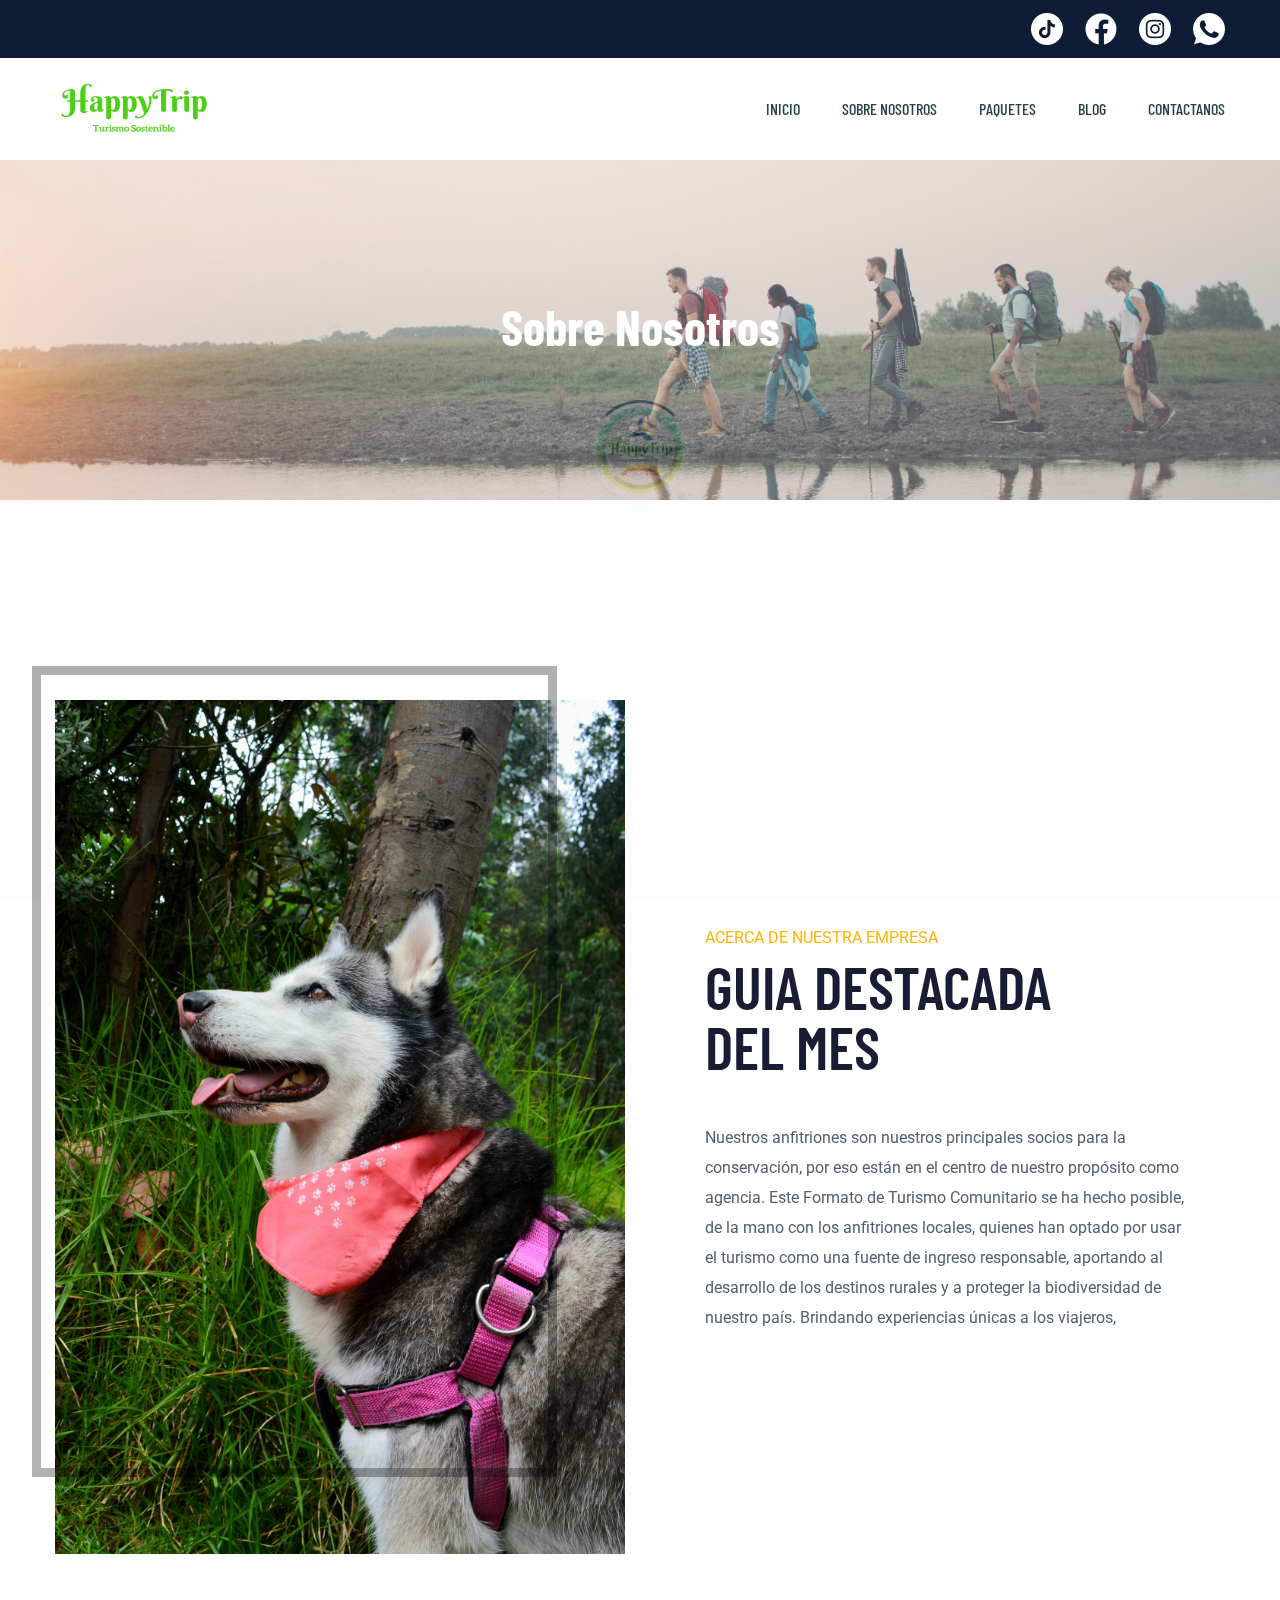
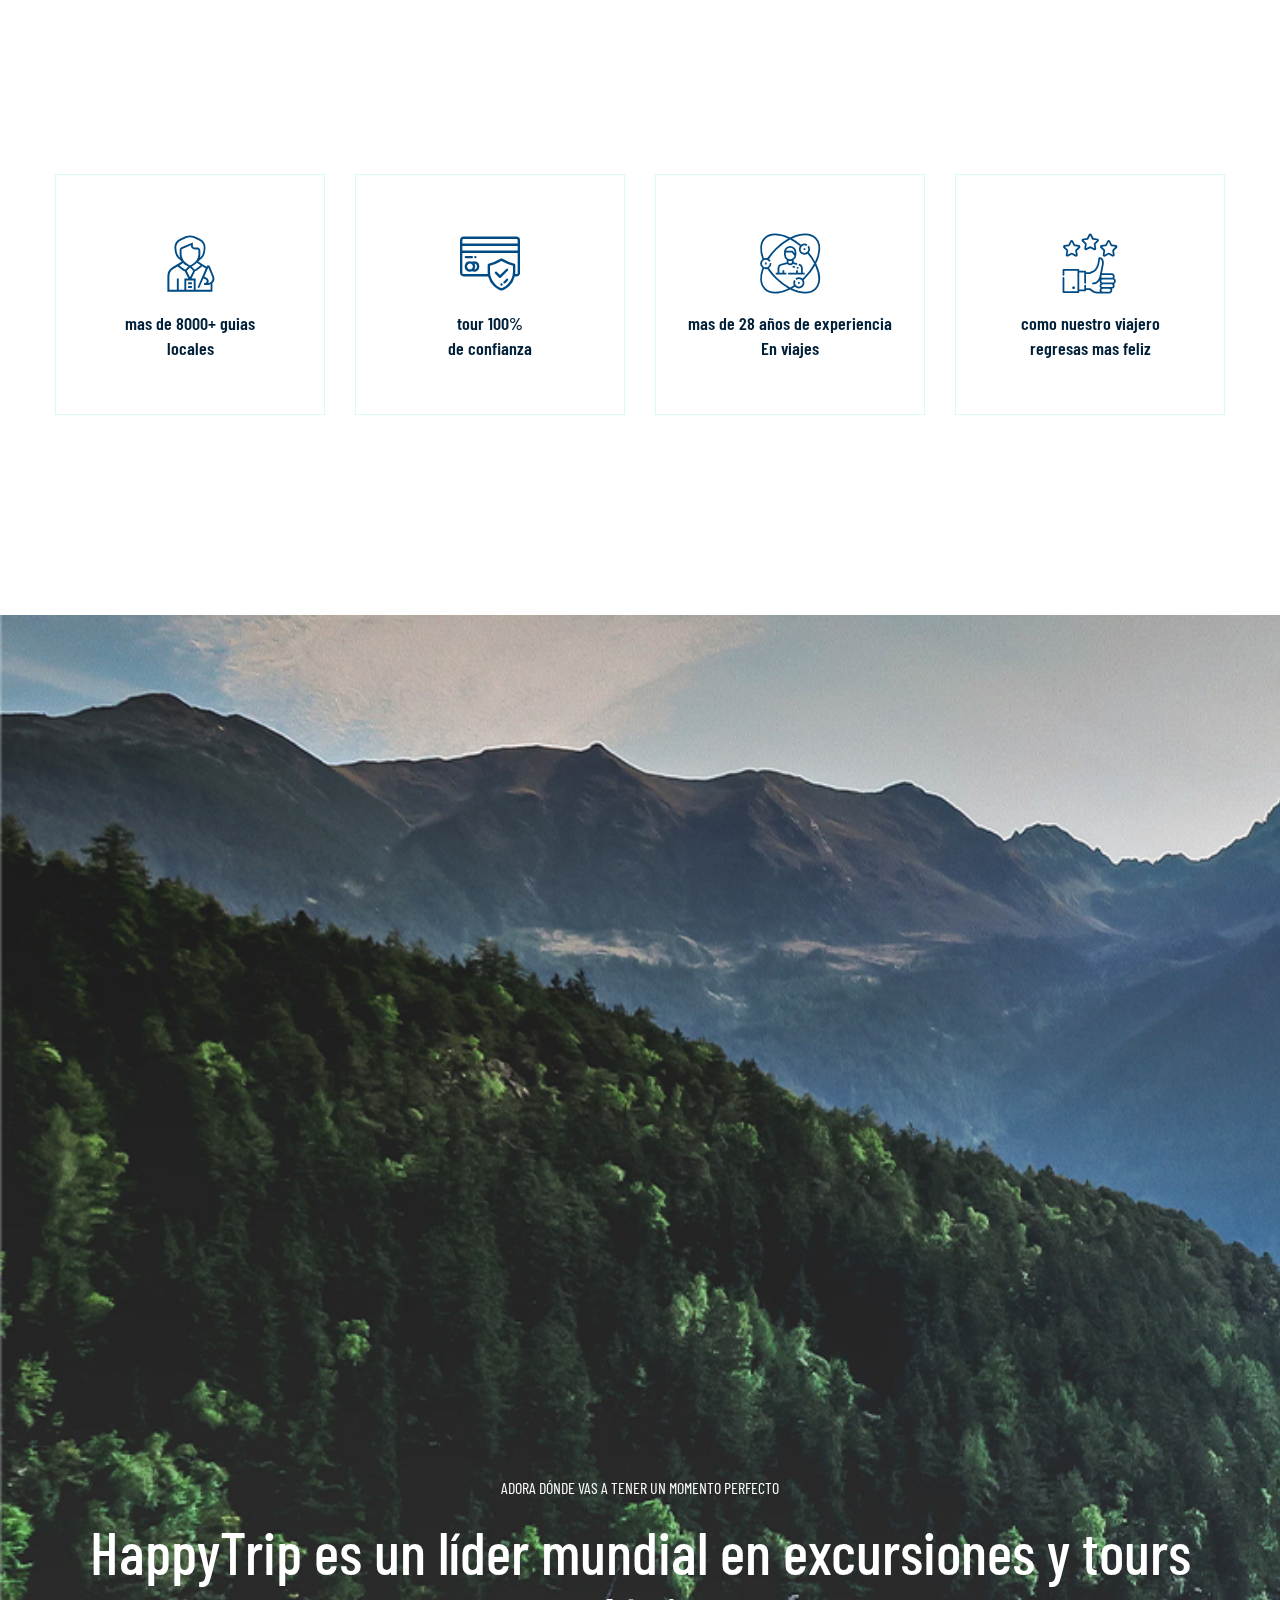
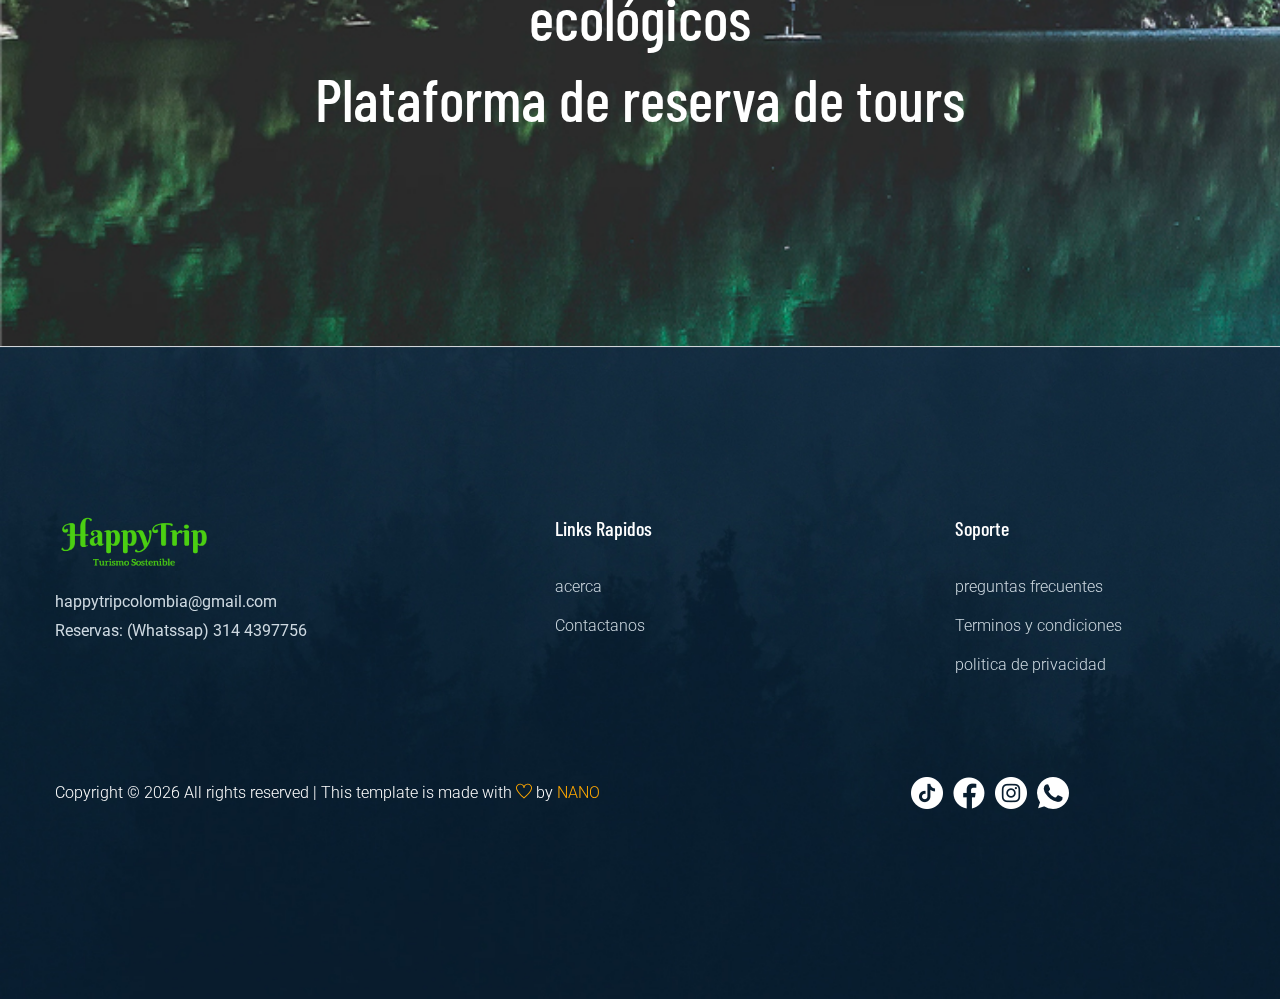
==== commit f4f6fded: "nuevos cambios 18/02/2024" ====
--- a/about.html
+++ b/about.html
@@ -1,395 +1,391 @@
-<!doctype html>
+<!DOCTYPE html>
 <html class="no-js" lang="zxx">
-
-<head>
-    <meta charset="utf-8">
-    <meta http-equiv="x-ua-compatible" content="ie=edge">
-    <title>HAPPYTRIP </title>
-    <meta name="description" content="">
-    <meta name="viewport" content="width=device-width, initial-scale=1">
-    <link rel="manifest" href="site.webmanifest">
-    <link rel="shortcut icon" type="image/x-icon" href="assets/img/favicon.ico">
+  <head>
+    <meta charset="utf-8" />
+    <meta http-equiv="x-ua-compatible" content="ie=edge" />
+    <title>HAPPYTRIP</title>
+    <meta name="description" content="" />
+    <meta name="viewport" content="width=device-width, initial-scale=1" />
+    <link rel="manifest" href="site.webmanifest" />
+    <link
+      rel="shortcut icon"
+      type="image/x-icon"
+      href="assets/img/favicon.ico"
+    />
 
     <!-- CSS here -->
-    <link rel="stylesheet" href="assets/css/bootstrap.min.css">
-    <link rel="stylesheet" href="assets/css/owl.carousel.min.css">
-    <link rel="stylesheet" href="assets/css/flaticon.css">
-    <link rel="stylesheet" href="assets/css/slicknav.css">
-    <link rel="stylesheet" href="assets/css/animate.min.css">
-    <link rel="stylesheet" href="assets/css/magnific-popup.css">
-    <link rel="stylesheet" href="assets/css/fontawesome-all.min.css">
-    <link rel="stylesheet" href="assets/css/themify-icons.css">
-    <link rel="stylesheet" href="assets/css/slick.css">
-    <link rel="stylesheet" href="assets/css/nice-select.css">
-    <link rel="stylesheet" href="assets/css/style.css">
-    <link rel="stylesheet" href="style.css">
-</head>
-
-<body>
+    <link rel="stylesheet" href="assets/css/bootstrap.min.css" />
+    <link rel="stylesheet" href="assets/css/owl.carousel.min.css" />
+    <link rel="stylesheet" href="assets/css/flaticon.css" />
+    <link rel="stylesheet" href="assets/css/slicknav.css" />
+    <link rel="stylesheet" href="assets/css/animate.min.css" />
+    <link rel="stylesheet" href="assets/css/magnific-popup.css" />
+    <link rel="stylesheet" href="assets/css/fontawesome-all.min.css" />
+    <link rel="stylesheet" href="assets/css/themify-icons.css" />
+    <link rel="stylesheet" href="assets/css/slick.css" />
+    <link rel="stylesheet" href="assets/css/nice-select.css" />
+    <link rel="stylesheet" href="assets/css/style.css" />
+    <link rel="stylesheet" href="style.css" />
+  </head>
+
+  <body>
     <!-- Preloader Start -->
     <div id="preloader-active">
-        <div class="preloader d-flex align-items-center justify-content-center">
-            <div class="preloader-inner position-relative">
-                <div class="preloader-circle"></div>
-                <div class="preloader-img pere-text">
-                    <img class="logo" src="assets/img/logo/logo-preloader.png" alt="">
-                </div>
-            </div>
-        </div>
+      <div class="preloader d-flex align-items-center justify-content-center">
+        <div class="preloader-inner position-relative">
+          <div class="preloader-circle"></div>
+          <div class="preloader-img pere-text">
+            <img class="logo" src="assets/img/logo/logo-preloader.png" alt="" />
+          </div>
+        </div>
+      </div>
     </div>
     <!-- Preloader Start -->
     <header>
-        <!-- Header Start -->
-        
-        <div class="header-area">
-            <div class="main-header ">
-                <div class="header-top top-bg d-none d-lg-block">
-                    <div class="container">
-                        <div class="row justify-content-between align-items-center">
-                            <div class="col-lg-8">
-                                <div class="header-info-left">
-                                    <ul>
-                                        <li></li>
-                                        <li></li>
-                                        <li></li>
-                                    </ul>
-                                </div>
-                            </div>
-                            <div class="col-lg-4">
-                                <div class="header-info-right f-right">
-                                    <ul class="header-social">
-                                        <li><a href="https://www.tiktok.com/@happytripcol?_t=8jfvuACZgd4&_r=1">
-                                            <img src="./assets/img/icon/tik-tok.png"></a></li>
-                                        <li><a href="https://www.facebook.com/happytripcol?mibextid=ZbWKwL">
-                                            <img src="./assets/img/icon/facebook.png"></a></li>
-                                        <li><a href="https://www.instagram.com/happytripcol/">
-                                            <img src="./assets/img/icon/instagram.png"></a></li>
-                                        <li><a href="https://wa.me/c/573144397756">
-                                            <img src="./assets/img/icon/whatsapp.png"></a></li>
-                                    </ul>
-                                </div>
-                            </div>
-                        </div>
-                    </div>
-                </div>
-                <div class="header-bottom  header-sticky">
-                    <div class="container">
-                        <div class="row align-items-center">
-                            <!-- Logo -->
-                            <div class="col-xl-2 col-lg-2 col-md-1">
-                                <div>
-                                    <a href="index.html"><img class="logo" src="assets/img/logo/logo.png" alt=""></a>
-                                </div>
-                            </div>
-                            <div class="col-xl-10 col-lg-10 col-md-10">
-                                <!-- Main-menu -->
-                                <div class="main-menu f-right d-none d-lg-block">
-                                    <nav>
-                                        <ul id="navigation">
-                                            <li><a href="index.html">inicio</a></li>
-                                            <li><a href="about.html">sobre nosotros</a></li>
-                                            <li><a href="packages.html">paquetes</a></li>
-                                            <li><a href="blog.html">Blog</a>
-                                                <ul class="submenu">
-                                                    <li><a href="blog.html">Blog</a></li>
-                                                    <li><a href="single-blog.html">noticias</a></li>
-                                                </ul>
-                                            </li>
-                                            <li><a href="#">Paginas</a>
-                                                <ul class="submenu">
-                                                    <li><a href="">Elementos</a></li>
-                                                </ul>
-                                            </li>
-                                            <li><a href="contact.html">Contactanos</a></li>
-                                        </ul>
-                                    </nav>
-                                </div>
-                            </div>
-                            <!-- Mobile Menu -->
-                            <div class="col-12">
-                                <div class="mobile_menu d-block d-lg-none"></div>
-                            </div>
-                        </div>
-                    </div>
-                </div>
-            </div>
-        </div>
-        <!-- Header End -->
+      <!-- Header Start -->
+
+      <div class="header-area">
+        <div class="main-header">
+          <div class="header-top top-bg d-none d-lg-block">
+            <div class="container">
+              <div class="row justify-content-between align-items-center">
+                <div class="col-lg-8">
+                  <div class="header-info-left">
+                    <ul>
+                      <li></li>
+                      <li></li>
+                      <li></li>
+                    </ul>
+                  </div>
+                </div>
+                <div class="col-lg-4">
+                  <div class="header-info-right f-right">
+                    <ul class="header-social">
+                      <li>
+                        <a
+                          href="https://www.tiktok.com/@happytripcol?_t=8jfvuACZgd4&_r=1"
+                        >
+                          <img src="./assets/img/icon/tik-tok.png"
+                        /></a>
+                      </li>
+                      <li>
+                        <a
+                          href="https://www.facebook.com/happytripcol?mibextid=ZbWKwL"
+                        >
+                          <img src="./assets/img/icon/facebook.png"
+                        /></a>
+                      </li>
+                      <li>
+                        <a href="https://www.instagram.com/happytripcol/">
+                          <img src="./assets/img/icon/instagram.png"
+                        /></a>
+                      </li>
+                      <li>
+                        <a href="https://wa.me/c/573144397756">
+                          <img src="./assets/img/icon/whatsapp.png"
+                        /></a>
+                      </li>
+                    </ul>
+                  </div>
+                </div>
+              </div>
+            </div>
+          </div>
+          <div class="header-bottom header-sticky">
+            <div class="container">
+              <div class="row align-items-center">
+                <!-- Logo -->
+                <div class="col-xl-2 col-lg-2 col-md-1">
+                  <div>
+                    <a href="index.html"
+                      ><img class="logo" src="assets/img/logo/logo.png" alt=""
+                    /></a>
+                  </div>
+                </div>
+                <div class="col-xl-10 col-lg-10 col-md-10">
+                  <!-- Main-menu -->
+                  <div class="main-menu f-right d-none d-lg-block">
+                    <nav>
+                      <ul id="navigation">
+                        <li><a href="index.html">inicio</a></li>
+                        <li><a href="about.html">sobre nosotros</a></li>
+                        <li><a href="packages.html">paquetes</a></li>
+                        <li>
+                          <a href="blog.html">Blog</a>
+                          <ul class="submenu">
+                            <li><a href="blog.html">Blog</a></li>
+                            <li><a href="single-blog.html">noticias</a></li>
+                          </ul>
+                        </li>
+
+                        <li><a href="contact.html">Contactanos</a></li>
+                      </ul>
+                    </nav>
+                  </div>
+                </div>
+                <!-- Mobile Menu -->
+                <div class="col-12">
+                  <div class="mobile_menu d-block d-lg-none"></div>
+                </div>
+              </div>
+            </div>
+          </div>
+        </div>
+      </div>
+      <!-- Header End -->
     </header>
 
     <main>
-
-        <!-- slider Area Start-->
-        <div class="slider-area ">
-            <!-- Mobile Menu -->
-            <div class="single-slider slider-height2 d-flex align-items-center" data-background="assets/img/hero/about.jpg">
-                <div class="container">
-                    <div class="row">
-                        <div class="col-xl-12">
-                            <div class="hero-cap text-center">
-                                <h2>sobre nosotros</h2>
-                            </div>
-                        </div>
-                    </div>
-                </div>
-            </div>
-        </div>
-        <!-- slider Area End-->
-        <!-- Support Company Start-->
-        <div class="support-company-area servic-padding fix">
-            <div class="container">
-                <div class="row align-items-center">
-                    <div class="col-xl-6 col-lg-6">
-                        <div class="support-location-img mb-50">
-                            <img src="assets/img/service/support-img.jpg" alt="">
-                            <div class="support-img-cap">
-                                <span>desde 1992</span>
-                            </div>
-                        </div>
-                    </div>
-                    <div class="col-xl-6 col-lg-6">
-                        <div class="right-caption">
-                            <!-- Section Tittle -->
-                            <div class="section-tittle section-tittle2">
-                                <span>acerca de nuestra empresa</span>
-                                <h2>Somos HappyTrip <br>empresa de soporte ravels</h2>
-                            </div>
-                            <div class="support-caption">
-                                <p>Nuestros anfitriones son nuestros principales socios para la conservación, por eso están en el centro de nuestro propósito como agencia. Este Formato de Turismo Comunitario se ha hecho posible, de la mano con los anfitriones locales, quienes han optado por usar el turismo como una fuente de ingreso responsable, aportando al desarrollo de los destinos rurales y a proteger la biodiversidad de nuestro país. Brindando experiencias únicas a los viajeros,</p>
-                                <div class="select-suport-items">
-                                    <label class="single-items">GUIAS DESTACADOS
-                                        <input type="checkbox" checked="checked active">
-                                        <span class="checkmark"></span>
-                                    </label>
-                                    <label class="single-items">Camila
-                                        <input type="checkbox" checked="checked active">
-                                        <span class="checkmark"></span>
-                                    </label>
-                                    <label class="single-items">Sergio
-                                        <input type="checkbox" checked="checked active">
-                                        <span class="checkmark"></span>
-                                    </label>
-                                    <label class="single-items">lorena
-                                        <input type="checkbox" checked="checked active">
-                                        <span class="checkmark"></span>
-                                    </label>
-                                    <label class="single-items">Elizabeth
-                                        <input type="checkbox" checked="checked active">
-                                        <span class="checkmark"></span>
-                                    </label>
-                                    <label class="single-items">Mystic
-                                        <input type="checkbox" checked="checked active">
-                                        <span class="checkmark"></span>
-                                    </label>
-                                </div>
-                                <a href="#" class="btn border-btn">Buscar</a>
-                            </div>
-                        </div>
-                    </div>
-                </div>
-            </div>
-        </div>
-        <!-- Support Company End-->
-        <!-- Our Services Start -->
-        <div class="our-services place-padding">
-            <div class="container">
-                <div class="row d-flex justify-contnet-center">
-                    <div class="col-xl-3 col-lg-3 col-md-3 col-sm-6">
-                        <div class="single-services text-center mb-30">
-                            <div class="services-ion">
-                                <span class="flaticon-tour"></span>
-                            </div>
-                            <div class="services-cap">
-                                <h5> mas de 8000+ guias<br>locales</h5>
-                            </div>
-                        </div>
-                    </div>
-                    <div class="col-xl-3 col-lg-3 col-md-3 col-sm-6">
-                        <div class="single-services text-center mb-30">
-                            <div class="services-ion">
-                                <span class="flaticon-pay"></span>
-                            </div>
-                            <div class="services-cap">
-                                <h5>tour 100%<br>de confianza</h5>
-                            </div>
-                        </div>
-                    </div>
-                    <div class="col-xl-3 col-lg-3 col-md-3 col-sm-6">
-                        <div class="single-services text-center mb-30">
-                            <div class="services-ion">
-                                <span class="flaticon-experience"></span>
-                            </div>
-                            <div class="services-cap">
-                                <h5>mas de 28 años de experiencia<br>En viajes</h5>
-                            </div>
-                        </div>
-                    </div>
-                    <div class="col-xl-3 col-lg-3 col-md-3 col-sm-6">
-                        <div class="single-services text-center mb-30">
-                            <div class="services-ion">
-                                <span class="flaticon-good"></span>
-                            </div>
-                            <div class="services-cap">
-                                <h5> como nuestro viajero<br> regresas mas feliz</h5>
-                            </div>
-                        </div>
-                    </div>
-                </div>
-            </div>
-        </div>
-        <!-- Our Services End -->
-        <!-- Video Start Arera -->
-        <div class="video-area video-bg pt-200 pb-200" data-background="assets/img/service/video-bg.jpg">
-            <div class="container">
-                <div class="row">
-                    <div class="col-xl-12">
-                        <div class="video-caption text-center">
-                            <div class="video-icon">
-                                <a class="popup-video" href="https://www.youtube.com/watch?v=1aP-TXUpNoU" tabindex="0"><i class="fas fa-play"></i></a>
-                            </div>
-                            <p class="pera1">adora dónde vas a tener un momento perfecto</p>
-                            <p class="pera2">HappyTrip es un líder mundial en excursiones y tours ecológicos</p>
-                            <p class="pera3"> Plataforma de reserva de tours</p>
-                        </div>
-                    </div>
-                </div>
-            </div>
-        </div>
-        <!-- Video Start End -->
-        <!-- Testimonial Start -->
-        <div class="testimonial-area testimonial-padding">
-            <div class="container ">
-                <div class="row d-flex justify-content-center">
-                    <div class="col-xl-11 col-lg-11 col-md-9">
-                        <div class="h1-testimonial-active">
-                            <!-- Single Testimonial -->
-                            <div class="single-testimonial text-center">
-                                <!-- Testimonial Content -->
-                                <div class="testimonial-caption ">
-                                    <div class="testimonial-top-cap">
-                                        <img src="assets/img/icon/testimonial.png" alt="">
-                                        <p>Manejamos un formato de turismo comunitario, que nos permite descubrir y conectarnos con la naturaleza y con otros, generando un aporte al desarrollo de actores locales y a la protección de la naturaleza. Viajar es un medio para que incentivemos procesos de conservación e ingresos sostenibles para los anfitriones locales, visibilizamos los esfuerzos de conservación de muchos líderes de comunidades que creen en la protección de los ecosistemas y los acompañamos en su desarrollo.</p>
-                                    </div>
-                                    <!-- founder -->
-                                    <div class="testimonial-founder d-flex align-items-center justify-content-center">
-                                        <div class="founder-img">
-                                            <img src="assets/img/testmonial/Homepage_testi.png" alt="">
-                                        </div>
-                                        <div class="founder-text founder-text2">
-                                            <span>camila Fonseca</span>
-                                            <p>Co Founder</p>
-                                        </div>
-                                    </div>
-                                </div>
-                            </div>
-                            <!-- Single Testimonial -->
-                            <div class="single-testimonial text-center">
-                                <!-- Testimonial Content -->
-                                <div class="testimonial-caption ">
-                                    <div class="testimonial-top-cap">
-                                        <img src="assets/img/icon/testimonial.png" alt="">
-                                        <p>nuestra logistica es una de las mejores en agencias de viaje</p>
-                                    </div>
-                                    <!-- founder -->
-                                    <div class="testimonial-founder d-flex align-items-center justify-content-center">
-                                        <div class="founder-img">
-                                            <img src="assets/img/testmonial/Homepage_testi.png" alt="">
-                                        </div>
-                                        <div class="founder-text founder-text2">
-                                            <span>camila Fonseca</span>
-                                            <p>Co Founder</p>
-                                        </div>
-                                    </div>
-                                </div>
-                            </div>
-                        </div>
-                    </div>
-                </div>
-            </div>
-        </div>
-        <!-- Testimonial End -->
+      <!-- slider Area Start-->
+      <div class="slider-area">
+        <!-- Mobile Menu -->
+        <div
+          class="single-slider slider-height2 d-flex align-items-center"
+          data-background="assets/img/hero/about.jpg"
+        >
+          <div class="container">
+            <div class="row">
+              <div class="col-xl-12">
+                <div class="hero-cap text-center">
+                  <h2>sobre nosotros</h2>
+                </div>
+              </div>
+            </div>
+          </div>
+        </div>
+      </div>
+      <!-- slider Area End-->
+      <!-- Support Company Start-->
+      <div class="support-company-area servic-padding fix">
+        <div class="container">
+          <div class="row align-items-center">
+            <div class="col-xl-6 col-lg-6">
+              <div class="support-location-img mb-50">
+                <img
+                  src="./assets/img/service/mistic.JPG"
+                  alt="imagen portada"
+                />
+              </div>
+            </div>
+            <div class="col-xl-6 col-lg-6">
+              <div class="right-caption">
+                <!-- Section Tittle -->
+                <div class="section-tittle section-tittle2">
+                  <span>acerca de nuestra empresa</span>
+                  <h2>GUIA DESTACADA <br />DEL MES</h2>
+                </div>
+                <div class="support-caption">
+                  <p>
+                    Nuestros anfitriones son nuestros principales socios para la
+                    conservación, por eso están en el centro de nuestro
+                    propósito como agencia. Este Formato de Turismo Comunitario
+                    se ha hecho posible, de la mano con los anfitriones locales,
+                    quienes han optado por usar el turismo como una fuente de
+                    ingreso responsable, aportando al desarrollo de los destinos
+                    rurales y a proteger la biodiversidad de nuestro país.
+                    Brindando experiencias únicas a los viajeros,
+                  </p>
+                </div>
+              </div>
+            </div>
+          </div>
+        </div>
+      </div>
+      <!-- Support Company End-->
+      <!-- Our Services Start -->
+      <div class="our-services place-padding">
+        <div class="container">
+          <div class="row d-flex justify-contnet-center">
+            <div class="col-xl-3 col-lg-3 col-md-3 col-sm-6">
+              <div class="single-services text-center mb-30">
+                <div class="services-ion">
+                  <span class="flaticon-tour"></span>
+                </div>
+                <div class="services-cap">
+                  <h5>mas de 8000+ guias<br />locales</h5>
+                </div>
+              </div>
+            </div>
+            <div class="col-xl-3 col-lg-3 col-md-3 col-sm-6">
+              <div class="single-services text-center mb-30">
+                <div class="services-ion">
+                  <span class="flaticon-pay"></span>
+                </div>
+                <div class="services-cap">
+                  <h5>tour 100%<br />de confianza</h5>
+                </div>
+              </div>
+            </div>
+            <div class="col-xl-3 col-lg-3 col-md-3 col-sm-6">
+              <div class="single-services text-center mb-30">
+                <div class="services-ion">
+                  <span class="flaticon-experience"></span>
+                </div>
+                <div class="services-cap">
+                  <h5>mas de 28 años de experiencia<br />En viajes</h5>
+                </div>
+              </div>
+            </div>
+            <div class="col-xl-3 col-lg-3 col-md-3 col-sm-6">
+              <div class="single-services text-center mb-30">
+                <div class="services-ion">
+                  <span class="flaticon-good"></span>
+                </div>
+                <div class="services-cap">
+                  <h5>
+                    como nuestro viajero<br />
+                    regresas mas feliz
+                  </h5>
+                </div>
+              </div>
+            </div>
+          </div>
+        </div>
+      </div>
+      <!-- Our Services End -->
+      <!-- Video Start Arera -->
+      <div
+        class="video-area video-bg pt-200 pb-200"
+        data-background="assets/img/service/video-bg.jpg"
+      >
+        <div class="container">
+          <div class="row">
+            <div class="col-xl-12">
+              <div class="video-caption text-center">
+                <div class="video-container">
+                <iframe
+                  width="1200"
+                  height="500"
+                  src="https://www.youtube.com/embed/9ZdR2dUaPDA?si=9MCsjrTlSABe2W6H"
+                  title="YouTube video player"
+                  frameborder="0"
+                  allow="accelerometer; autoplay; clipboard-write; encrypted-media; gyroscope; picture-in-picture; web-share"
+                  allowfullscreen
+                ></iframe>
+              </div>
+                <p class="pera1">adora dónde vas a tener un momento perfecto</p>
+                <p class="pera2">
+                  HappyTrip es un líder mundial en excursiones y tours
+                  ecológicos
+                </p>
+                <p class="pera3">Plataforma de reserva de tours</p>
+              </div>
+            </div>
+          </div>
+        </div>
+      </div>
+      <!-- Video Start End -->
+      <!-- Testimonial Start -->
+      <!-- Testimonial End -->
     </main>
     <footer>
-
-        <!-- Footer Start-->
-        <div class="footer-area footer-padding footer-bg" data-background="assets/img/service/footer_bg.jpg">
-            <div class="container">
-                <div class="row d-flex justify-content-between">
-                    <div class="col-xl-3 col-lg-3 col-md-5 col-sm-6">
-                        <div class="single-footer-caption mb-50">
-                            <div class="single-footer-caption mb-30">
-                                <!-- logo -->
-                                <div class="footer-logo">
-                                    <a href="index.html"><img class="logo" src="assets/img/logo/logo.png" alt=""></a>
-                                </div>
-                                <div class="footer-tittle">
-                                    <div class="footer-pera">
-                                      <p>
-                                        happytripcolombia@gmail.com
-                                        Reservas:
-                                        (Whatssap) 314 4397756
-                                         </p>
-                                   </div>
-                                </div>
-                            </div>
-                          </div>
-                       </div>
-                       <div class="col-xl-2 col-lg-3 col-md-3 col-sm-5">
-                           <div class="single-footer-caption mb-50">
-                               <div class="footer-tittle">
-                                   <h4>links rapidos</h4>
-                                   <ul>
-                                       <li><a href="./about.html">acerca <del></del></a></li>
-                                       <li><a href="./contact.html">  Contactanos</a></li>
-                                   </ul>
-                               </div>
-                           </div>
-                       </div>
-                       <div class="col-xl-3 col-lg-3 col-md-5 col-sm-7">
-                           <div class="single-footer-caption mb-50">
-                               <div class="footer-tittle">
-                                   <h4>Soporte</h4>
-                                   <ul>
-                                    <li><a href="./contact.html">preguntas frecuentes</a></li>
-                                    <li><a href="#">Terminos y condiciones</a></li>
-                                    <li><a href="#">politica de privacidad</a></li>
-                                </ul>
-                               </div>
-                           </div>
-                       </div>
-                   </div>
-                <!-- Footer bottom -->
-                <div class="row pt-padding">
-                    <div class="col-xl-7 col-lg-7 col-md-7">
-                        <div class="footer-copy-right">
-                            <p>
-                                <!-- Link back to Colorlib can't be removed. Template is licensed under CC BY 3.0. -->
-                                Copyright &copy;
-                                <script>
-                                    document.write(new Date().getFullYear());
-                                </script> All rights reserved | This template is made with <i class="ti-heart" aria-hidden="true"></i> by  <a href="https://www.linkedin.com/in/brandon-moreno-0abb86270/?trk=public-profile-join-page" target="_blank">NANO</a>
-                                <!-- Link back to Colorlib can't be removed. Template is licensed under CC BY 3.0. -->
-                            </p>
-                        </div>
+      <!-- Footer Start-->
+      <div
+        class="footer-area footer-padding footer-bg"
+        data-background="assets/img/service/footer_bg.jpg"
+      >
+        <div class="container">
+          <div class="row d-flex justify-content-between">
+            <div class="col-xl-3 col-lg-3 col-md-5 col-sm-6">
+              <div class="single-footer-caption mb-50">
+                <div class="single-footer-caption mb-30">
+                  <!-- logo -->
+                  <div class="footer-logo">
+                    <a href="index.html"
+                      ><img class="logo" src="assets/img/logo/logo.png" alt=""
+                    /></a>
+                  </div>
+                  <div class="footer-tittle">
+                    <div class="footer-pera">
+                      <p>
+                        happytripcolombia@gmail.com Reservas: (Whatssap) 314
+                        4397756
+                      </p>
                     </div>
-                    <div class="col-xl-5 col-lg-5 col-md-5">
-                        <!-- social -->
-                        <div class="footer-social-footer">
-                            <li><a href="https://www.tiktok.com/@happytripcol?_t=8jfvuACZgd4&_r=1">
-                                <img src="./assets/img/icon/tik-tok.png"></a></li>
-                            <li><a href="https://www.facebook.com/happytripcol?mibextid=ZbWKwL">
-                                <img src="./assets/img/icon/facebook.png"></a></li>
-                            <li><a href="https://www.instagram.com/happytripcol/">
-                                <img src="./assets/img/icon/instagram.png"></a></li>
-                            <li><a href="https://wa.me/c/573144397756">
-                                <img src="./assets/img/icon/whatsapp.png"></a></li>
-                        </div>
-                    </div>
-                </div>
-            </div>
-        </div>
-        <!-- Footer End-->
-
+                  </div>
+                </div>
+              </div>
+            </div>
+            <div class="col-xl-2 col-lg-3 col-md-3 col-sm-5">
+              <div class="single-footer-caption mb-50">
+                <div class="footer-tittle">
+                  <h4>links rapidos</h4>
+                  <ul>
+                    <li>
+                      <a href="./about.html">acerca <del></del></a>
+                    </li>
+                    <li><a href="./contact.html"> Contactanos</a></li>
+                  </ul>
+                </div>
+              </div>
+            </div>
+            <div class="col-xl-3 col-lg-3 col-md-5 col-sm-7">
+              <div class="single-footer-caption mb-50">
+                <div class="footer-tittle">
+                  <h4>Soporte</h4>
+                  <ul>
+                    <li><a href="./contact.html">preguntas frecuentes</a></li>
+                    <li><a href="#">Terminos y condiciones</a></li>
+                    <li><a href="#">politica de privacidad</a></li>
+                  </ul>
+                </div>
+              </div>
+            </div>
+          </div>
+          <!-- Footer bottom -->
+          <div class="row pt-padding">
+            <div class="col-xl-7 col-lg-7 col-md-7">
+              <div class="footer-copy-right">
+                <p>
+                  <!-- Link back to Colorlib can't be removed. Template is licensed under CC BY 3.0. -->
+                  Copyright &copy;
+                  <script>
+                    document.write(new Date().getFullYear());
+                  </script>
+                  All rights reserved | This template is made with
+                  <i class="ti-heart" aria-hidden="true"></i> by
+                  <a
+                    href="https://www.linkedin.com/in/brandon-moreno-0abb86270/?trk=public-profile-join-page"
+                    target="_blank"
+                    >NANO</a
+                  >
+                  <!-- Link back to Colorlib can't be removed. Template is licensed under CC BY 3.0. -->
+                </p>
+              </div>
+            </div>
+            <div class="col-xl-5 col-lg-5 col-md-5">
+              <!-- social -->
+              <div class="footer-social-footer">
+                <li>
+                  <a
+                    href="https://www.tiktok.com/@happytripcol?_t=8jfvuACZgd4&_r=1"
+                  >
+                    <img src="./assets/img/icon/tik-tok.png"
+                  /></a>
+                </li>
+                <li>
+                  <a
+                    href="https://www.facebook.com/happytripcol?mibextid=ZbWKwL"
+                  >
+                    <img src="./assets/img/icon/facebook.png"
+                  /></a>
+                </li>
+                <li>
+                  <a href="https://www.instagram.com/happytripcol/">
+                    <img src="./assets/img/icon/instagram.png"
+                  /></a>
+                </li>
+                <li>
+                  <a href="https://wa.me/c/573144397756">
+                    <img src="./assets/img/icon/whatsapp.png"
+                  /></a>
+                </li>
+              </div>
+            </div>
+          </div>
+        </div>
+      </div>
+      <!-- Footer End-->
     </footer>
 
     <!-- JS here -->
@@ -427,7 +423,5 @@
     <!-- Jquery Plugins, main Jquery -->
     <script src="./assets/js/plugins.js"></script>
     <script src="./assets/js/main.js"></script>
-
-</body>
-
-</html>+  </body>
+</html>
--- a/style.css
+++ b/style.css
@@ -29,3 +29,18 @@
     gap: 10px;
     filter: invert(1);
 }
+
+.video-container {
+    position: relative;
+    padding-bottom: 56.25%; /* Proporción de aspecto 16:9 (500/1200) */
+    height: 0;
+    overflow: hidden;
+}
+
+.video-container iframe {
+    position: absolute;
+    top: 0;
+    left: 0;
+    width: 100%;
+    height: 100%;
+}
